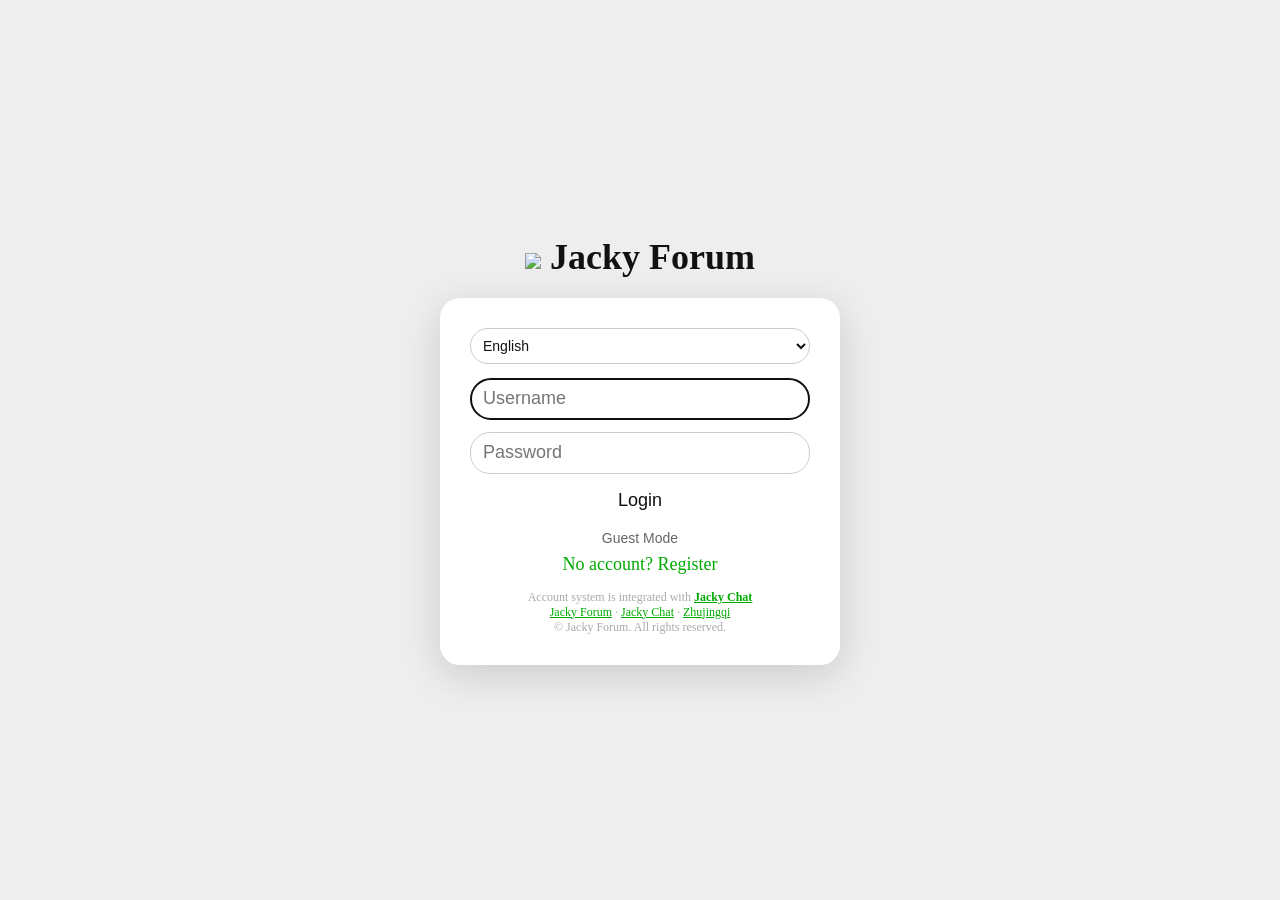
==== forum/index.html @ 42f2dc94 "Merge pull request #7 from LQH-2011/fix/forum-deeplink-rss-cron fix(forum): apply ?q= deeplink witho" ====
<!DOCTYPE html>
<html>
	<head>
		<meta charset="UTF-8">
		<meta name="viewport"
			content="width=device-width, initial-scale=1.0, maximum-scale=1.0, user-scalable=no, viewport-fit=cover">
		<title>Jacky 论坛 - Zhujingqi</title>
		<link rel="icon" type="image/png" href="icon.svg">
		<link rel="apple-touch-icon" sizes="180x180" href="icon.png">
		<link rel="apple-touch-icon" sizes="120x120" href="icon.png">
		<style>
			.langSelect {
				height: 36px;
				padding: 0 8px;
				border-radius: 999px;
				background: var(--card);
				color: var(--text);
				border: 1px solid var(--border);
				font-size: 14px;
				cursor: pointer;
				outline: none;
				transition: .2s;
			}

			.langSelect:hover {
				border-color: var(--green);
			}

			:root {
				--bg: #eee;
				--card: #fff;
				--text: #111;
				--sub: #666;
				--green: #0a0;
				--grad: #0a0;
				--active: #0a0;
				--border: #ccc;
				font-size: 18px;
			}

			body.dark {
				--bg: #111;
				--card: #222;
				--text: #eee;
				--sub: #aaa;
				--border: #3a3a3a;
				--lottery-bg: #3a3020;
				--lottery-btn-bg: #2a2518;
				--lottery-btn-text: #d4a017;
			}

			:root {
				--lottery-bg: linear-gradient(135deg, #ffd700, #ff8c00);
				--lottery-btn-bg: #fff;
				--lottery-btn-text: #ff8c00;
			}

			body {
				margin: 0;
				background: var(--bg);
				color: var(--text);
				overflow-x: hidden;
			}

			body::-webkit-scrollbar {
				width: 10px;
			}

			body::-webkit-scrollbar-thumb {
				background-color: #ccc;
				border-radius: 5px;
			}

			body.dark::-webkit-scrollbar-thumb {
				background-color: #333;
			}

			button {
				border: 0;
				padding: 0 12px;
				border-radius: 20px;
				cursor: pointer;
				background: var(--card);
				color: var(--text);
				transition: .2s;
				box-sizing: border-box;
				height: 42px;
				font-size: 18px;
				user-select: none;
			}

			button:hover {
				background: var(--grad);
				color: #fff;
			}

			input,
			textarea {
				width: 100%;
				padding: 12px;
				margin: 6px 0;
				border-radius: 20px;
				border: 1px solid var(--border);
				background: var(--card);
				color: var(--text);
				box-sizing: border-box;
				height: 42px;
				font-size: 18px;
				overflow: auto;
			}

			textarea {
				height: 120px;
				resize: none;
			}

			a {
				color: var(--green);
			}

			.center {
				display: flex;
				flex-direction: column;
				justify-content: center;
				align-items: center;
				height: 100vh;
			}

			.card {
				background: var(--card);
				padding: 30px;
				border-radius: 20px;
				box-shadow: 0 10px 40px rgba(0, 0, 0, .15);
				width: 340px;
				display: flex;
				flex-direction: column;
			}

			.big {
				font-size: 36px;
				font-weight: bold;
				margin-bottom: 20px;
				text-align: center;
			}

			.hidden {
				display: none !important;
			}

			#main,
			#profilePage,
			#userListPage {
				margin-top: 0px;
				padding-bottom: 0;
				display: flex;
				flex-direction: column;
				align-items: center;
				width: 100%;
				height: 100vh;
				height: 100dvh;
				overflow-x: hidden;
				overflow-y: hidden;
			}

			#profileCard {
				display: flex;
				gap: 24px;
				background: #e9e9e9;
				padding: 28px 32px;
				border-radius: 24px;
				box-shadow: 0 8px 30px rgba(0, 0, 0, .1);
				width: 80%;
				max-width: 700px;
				margin: 70px auto 16px auto;
				box-sizing: border-box;
				align-items: flex-start;
				position: relative;
			}

			.card-bg-edit-btn {
				position: absolute;
				bottom: 16px;
				right: 16px;
				padding: 6px 14px;
				border-radius: 999px;
				border: none;
				background: rgba(0, 0, 0, .55);
				color: #fff;
				font-size: 13px;
				cursor: pointer;
				opacity: 0;
				transition: opacity .25s;
				user-select: none;
				z-index: 3;
			}

			#profileCard:hover .card-bg-edit-btn {
				opacity: 1;
			}

			#profileLeft {
				position: relative;
			}

			#profileLeft .avatar-edit-overlay {
				position: absolute;
				inset: 0;
				border-radius: 50%;
				border: none;
				padding: 0;
				display: flex;
				align-items: center;
				justify-content: center;
				background: rgba(0, 0, 0, .5);
				color: #fff;
				font-size: 13px;
				cursor: pointer;
				opacity: 0;
				transition: opacity .25s;
				user-select: none;
				z-index: 2;
				pointer-events: none;
			}

			#profileLeft:hover .avatar-edit-overlay {
				opacity: 1;
				pointer-events: auto;
			}

			body.dark #profileCard {
				background: var(--card);
			}

			#profilePage #profileCard.has-card-bg {
				color: #fff;
				overflow: hidden;
				text-shadow: 0 1px 3px rgba(0, 0, 0, .7);
			}

			#profilePage #profileCard.has-card-bg::before {
				content: "";
				position: absolute;
				inset: 0;
				border-radius: 24px;
				background: linear-gradient(rgba(0, 0, 0, .45), rgba(0, 0, 0, .45)), var(--card-bg-img) center/cover no-repeat;
				filter: blur(4px);
				transform: scale(1.08);
				pointer-events: none;
				z-index: 0;
			}

			#profilePage #profileCard.has-card-bg > #profileLeft,
			#profilePage #profileCard.has-card-bg > #profileRight {
				position: relative;
				z-index: 1;
			}

			#profilePage #profileCard.has-card-bg #profileMeta {
				color: rgba(255, 255, 255, .92);
			}

			#profilePage #profileCard.has-card-bg #profileStats a {
				color: #fff;
			}

			#profilePage #profileCard.has-card-bg #profileStats a:hover {
				color: var(--green);
			}

			#profileLeft {
				flex-shrink: 0;
			}

			#profileLeft .avatar.big {
				width: 108px;
				height: 108px;
				border-width: 3px;
				cursor: zoom-in;
				display: block;
			}

			#profileRight {
				flex: 1;
				min-width: 0;
				display: flex;
				flex-direction: column;
				gap: 6px;
			}

			#profileNameRow {
				display: flex;
				align-items: center;
				gap: 12px;
				flex-wrap: wrap;
			}

			#profileNameRow #pname {
				font-size: 28px;
				font-weight: 700;
				display: inline-flex;
				align-items: center;
				gap: 6px;
				flex-wrap: wrap;
			}

			#profileNameRow #logoutBtn {
				margin-left: auto;
				height: 32px;
				padding: 0 14px;
				font-size: 13px;
				border-radius: 999px;
				background: var(--bg);
				color: var(--sub);
				border: none;
				cursor: pointer;
				transition: .2s;
			}

			#profileNameRow #logoutBtn:hover {
				background: #e74c3c;
				color: #fff;
			}

			#profileMeta {
				font-size: 14px;
				color: var(--sub);
				line-height: 1.6;
			}

			#profileMeta .metaRow {
				display: flex;
				align-items: center;
				gap: 6px;
			}

			#profileBio {
				width: 80%;
				max-width: 700px;
				background: var(--card);
				border-radius: 20px;
				padding: 18px 22px;
				margin: 0 auto 12px auto;
				box-sizing: border-box;
				font-size: 15px;
				color: var(--text);
				word-wrap: break-word;
				box-shadow: 0 4px 16px rgba(0, 0, 0, .06);
				line-height: 1.6;
			}

			#profileBio .bioEditBtn {
				display: block;
				margin-top: 10px;
				height: 32px;
				padding: 0 14px;
				border-radius: 999px;
				border: 1px solid var(--border);
				background: var(--card);
				color: var(--sub);
				cursor: pointer;
				font-size: 13px;
				transition: .2s;
			}

			#profileBio .bioEditBtn:hover {
				background: var(--green);
				color: #fff;
				border-color: var(--green);
			}

			#profileStats {
				display: flex;
				gap: 20px;
				margin-top: 8px;
				font-size: 14px;
			}

			#profileStats a {
				cursor: pointer;
				color: var(--text);
				text-decoration: none;
				transition: .2s;
			}

			#profileStats a:hover {
				color: var(--green);
			}

			#profileStats b {
				font-weight: 700;
			}

			#profileActions {
				display: flex;
				gap: 10px;
				justify-content: center;
				margin-bottom: 20px;
				width: 80%;
				max-width: 700px;
			}

			#profileActions .profileBtn {
				flex: 1;
				height: 42px;
				padding: 0 20px;
				border-radius: 999px;
				border: none;
				background: var(--card);
				color: var(--text);
				cursor: pointer;
				font-size: 15px;
				font-weight: 600;
				transition: .2s;
				box-shadow: 0 2px 8px rgba(0, 0, 0, .06);
				user-select: none;
			}

			#profileActions .profileBtn:hover {
				background: var(--green);
				color: #fff;
			}

			#profileActions .profileBtn.following {
				background: var(--green);
				color: #fff;
			}

			#profileActions .profileBtn.following:hover {
				background: #e74c3c;
			}

			#profilePage #levelProgress {
				width: 80%;
				max-width: 700px;
				background: var(--card);
				border-radius: 20px;
				padding: 18px 22px;
				margin: 0 auto 12px auto;
				box-sizing: border-box;
				box-shadow: 0 4px 16px rgba(0, 0, 0, .06);
			}

			@media (max-width: 600px) {
				.roleBadge {
					width: 12px;
					height: 12px;
					font-size: 8px;
					margin-left: 3px;
				}

				#profileCard {
					flex-direction: column;
					align-items: center;
					text-align: center;
					padding: 24px 20px;
					margin-top: 60px;
				}

				#profileNameRow {
					justify-content: center;
				}

				#profileNameRow #logoutBtn {
					margin-left: 0;
				}

				#profileActions {
					flex-direction: row;
					flex-wrap: wrap;
					width: 92%;
				}

				#profileActions .profileBtn {
					height: 48px;
					flex: 1 1 100%;
				}

				#profileActions .profileBtn.half {
					flex: 1 1 calc(50% - 5px);
				}

				#profileMeta {
					text-align: center;
				}

				#profileMeta .metaRow {
					justify-content: center;
				}

				#profileLeft .avatar.big {
					width: 88px;
					height: 88px;
				}

				#profileStats {
					justify-content: center;
				}

				.modalBox {
					padding: 20px;
				}
			}

			#userItems {
				width: 100%;
				max-width: 500px;
			}

			.rankToggleWrap {
				display: flex;
				gap: 6px;
				margin: 8px 0;
				width: 100%;
				max-width: 500px;
			}

			.rankToggleBtn {
				flex: 1;
				padding: 6px 12px;
				border-radius: 20px;
				border: 1px solid var(--bg);
				background: var(--card);
				color: var(--sub);
				cursor: pointer;
				font-size: 16px;
				text-align: center;
				transition: .2s;
			}

			.rankToggleBtn.active {
				background: var(--green);
				color: #fff;
				border-color: var(--green);
			}

			#posts,
			#userPosts {
				width: 100%;
				max-width: 800px;
				overflow-y: auto;
				overflow-x: hidden;
				flex: 1 1 0;
				min-height: 0;
				padding-bottom: 10px;
			}

			#pname {
				font-size: 40px;
			}

			.post {
				background: var(--card);
				margin: 14px auto;
				padding: 20px;
				border-radius: 20px;
				box-shadow: 0 8px 15px rgba(0, 0, 0, .1);
				width: 80%;
				max-width: 800px;
				word-wrap: break-word;
				font-size: 18px;
				white-space: pre-wrap;
				display: flex;
				flex-direction: column;
			}

			.postHeader {
				display: flex;
				justify-content: space-between;
				align-items: center;
				margin-bottom: 8px;
			}

			.time {
				font-size: 14px;
				color: var(--sub);
				margin-left: 6px;
			}

			.postActions {
				display: flex;
				align-items: center;
				justify-content: space-between;
				gap: 10px;
			}

			.voteGroup {
				display: flex;
				align-items: center;
				gap: 12px;
			}

			.like,
			.dislike {
				display: inline-flex;
				align-items: center;
				gap: 4px;
				cursor: pointer;
				user-select: none;
				color: #888;
				transition: .2s;
			}

			.voteIcon {
				width: 18px;
				height: 18px;
				fill: currentColor;
				flex: 0 0 auto;
			}

			.like.liked {
				color: #f66;
				font-weight: 700;
			}

			.dislike.disliked {
				color: #0055ff;
				font-weight: 700;
			}

			.like:hover,
			.dislike:hover {
				transform: translateY(-1px);
			}

			.commentRow {
				display: flex;
				margin-top: 5px;
			}

			.commentRow input {
				flex: 1;
				margin-right: 5px;
				height: 40px;
				margin: 0;
			}

			.commentRow button {
				margin-left: 5px;
				height: 40px;
			}

			.deleteBtn {
				margin-left: 15px;
			}

			.bottom {
				position: fixed;
				bottom: 0;
				left: 0;
				right: 0;
				display: flex;
				height: 40px;
				margin: 0;
				z-index: 2000;
			}

			.bottom button {
				flex: 1;
				text-align: center;
				padding: 0px;
				font-size: 18px;
				border-radius: 0;
				border-top: 3px solid transparent;
				display: inline-flex;
				align-items: center;
				justify-content: center;
				color: var(--sub);
			}

			.bottom button.active {
				background: var(--card);
				color: var(--green);
				border-top-color: transparent;
			}

			.bottom button:hover {
				background: var(--card);
				color: var(--green);
			}

			.navIcon {
				width: 22px;
				height: 22px;
				display: block;
				margin: 0 4px;
				background-color: currentColor;
				opacity: 0.7;
				-webkit-mask-repeat: no-repeat;
				mask-repeat: no-repeat;
				-webkit-mask-size: contain;
				mask-size: contain;
				-webkit-mask-position: center;
				mask-position: center;
			}

			.bottom button.active .navIcon {
				opacity: 1;
			}

			.navIcon[data-icon="home"] {
				-webkit-mask-image: url(icon/home.svg);
				mask-image: url(icon/home.svg);
			}

			.navIcon[data-icon="editor"] {
				-webkit-mask-image: url(icon/editor.svg);
				mask-image: url(icon/editor.svg);
			}

			.navIcon[data-icon="rank"] {
				-webkit-mask-image: url(icon/rank.svg);
				mask-image: url(icon/rank.svg);
			}

			.navIcon[data-icon="discover"] {
				-webkit-mask-image: url(icon/discover.svg);
				mask-image: url(icon/discover.svg);
			}

			.navIcon[data-icon="user"] {
				-webkit-mask-image: url(icon/user.svg);
				mask-image: url(icon/user.svg);
			}

			.modal {
				position: fixed;
				inset: 0;
				background: rgba(0, 0, 0, .4);
				backdrop-filter: blur(8px);
				-webkit-backdrop-filter: blur(8px);
				display: flex;
				justify-content: center;
				align-items: center;
				z-index: 99999;
				opacity: 1;
				transition: opacity .2s ease, visibility 0s;
			}

			.modal.hidden {
				display: flex !important;
				opacity: 0;
				visibility: hidden;
				pointer-events: none;
				transition: opacity .2s ease, visibility 0s .2s;
			}

			.modalBox {
				background: var(--card);
				padding: 30px;
				border-radius: 20px;
				width: 300px;
				max-width: calc(100vw - 40px);
				text-align: center;
				opacity: 1;
				transform: scale(1);
				transition: opacity .2s ease, transform .2s ease;
			}

			.modal.hidden .modalBox {
				opacity: 0;
				transform: scale(.94);
			}

			.userLink {
				cursor: pointer;
				color: var(--green);
			}

			.rankSearch {
				width: 90%;
				max-width: 500px;
				padding: 10px 14px;
				border-radius: 20px;
				border: 1px solid rgba(0, 0, 0, .15);
				font-size: 15px;
				box-sizing: border-box;
				background: var(--card);
				color: var(--text);
				outline: none;
				margin: 8px 0;
			}

			.rankSearch:focus {
				border-color: var(--green);
			}

			.userItem.highlight {
				background: rgba(0, 170, 0, .12);
				outline: 2px solid var(--green);
				border-radius: 12px;
			}

			.userItem {
				width: 90%;
				max-width: 800px;
				padding: 20px;
				border-bottom: 1px solid #aaa;
				font-size: 20px;
				cursor: pointer;
				display: flex;
				justify-content: space-between;
				align-items: center;
				box-sizing: border-box;
			}

			.userItem:last-child {
				border-bottom: none;
			}

			.tagBar {
				display: flex;
				flex-wrap: wrap;
				gap: 8px;
				margin-bottom: 10px;
			}

			.tag {
				padding: 4px 12px;
				border-radius: 20px;
				background: var(--bg);
				cursor: pointer;
				font-size: 14px;
				border: 1px solid var(--border);
				transition: .2s;
			}

			.tag:hover {
				background: var(--green);
				color: #fff;
			}

			.tag.active {
				background: var(--green);
				color: #fff;
				border-color: var(--green);
			}

			.postBgRow {
				margin-top: 10px;
				margin-bottom: 10px;
			}

			.postBgRow button {
				width: 100%;
			}

			.post.custom-bg {
				position: relative;
				overflow: hidden;
				background: none !important;
				z-index: 0;
			}

			.post.custom-bg::before {
				content: "";
				position: absolute;
				top: 0;
				left: 0;
				right: 0;
				bottom: 0;
				background: var(--custom-bg);
				background-size: cover;
				background-position: center;
				z-index: -1;
				transition: filter 0.3s ease;
			}

			body.dark .post.custom-bg {}

			body.dark .post.custom-bg::before {
				filter: brightness(0.3) saturate(2);
			}

			.bgPickerGrid {
				display: grid;
				grid-template-columns: repeat(3, 1fr);
				gap: 8px;
				margin-top: 12px;
			}

			.bgOption {
				border-radius: 12px;
				height: 50px;
				border: 2px solid transparent;
				cursor: pointer;
			}

			.bgOption.active {
				border-color: var(--green);
				transform: scale(1.05);
			}

			.postTag {
				padding: 4px 12px;
				border-radius: 20px;
				background: var(--green);
				color: #eee;
				cursor: pointer;
				font-size: 14px;
				border: none;
			}

			.postHeaderTop {
				display: flex;
				justify-content: space-between;
				align-items: center;
				margin: 0;
				padding: 0;
			}

			.postHeaderTop .userInfo {
				display: flex;
				align-items: center;
				gap: 6px;
				margin: 0;
			}

			.postHeaderTop .userLink {
				font-weight: bold;
				color: var(--green);
				cursor: pointer;
				margin-bottom: 5px;
			}

			.postHeaderTop .time {
				font-size: 14px;
				color: var(--sub);
			}

			.shareBtnWrapper {
				position: relative;
				flex-shrink: 0;
			}

			.shareBtn {
				width: 26px;
				height: 26px;
				border-radius: 50%;
				border: none;
				background: var(--bg2);
				color: var(--text);
				cursor: pointer;
				font-size: 16px;
				line-height: 1;
				display: flex;
				align-items: center;
				justify-content: center;
				opacity: .45;
				transition: opacity .15s;
			}

			.shareBtn:hover {
				opacity: 1;
			}

			.sharePopover {
				position: absolute;
				top: calc(100% + 4px);
				right: 0;
				background: var(--card);
				border: 1px solid var(--border);
				border-radius: 20px;
				padding: 4px 0;
				z-index: 200;
				min-width: 70px;
				box-shadow: 0 2px 10px rgba(0, 0, 0, .15);
				display: none;
				overflow: hidden;
			}

			.sharePopover.show {
				display: block;
			}

			.sharePopover button {
				display: block;
				width: 100%;
				padding: 6px 16px;
				border: none;
				background: transparent;
				color: var(--text);
				font-size: 14px;
				cursor: pointer;
				text-align: center;
				white-space: nowrap;
			}

			.sharePopover button:hover {
				background: var(--bg2);
			}

			.postContent {
				margin: 4px 0 8px 0;
			}

			.comment {
				font-size: 16px;
				display: flex;
				flex-wrap: wrap;
				justify-content: flex-start;
				align-items: flex-start;
				column-gap: 6px;
			}

			.comment+.comment {
				margin-top: 3px;
			}

			.comment b {
				color: var(--green);
			}

			.comment>button {
				flex-shrink: 0;
			}

			.commentActions {
				margin-left: auto;
				flex-shrink: 0;
				white-space: nowrap;
				display: inline-flex;
				align-items: center;
				gap: 6px;
			}

			.commentDel {
				font-size: 16px;
				height: auto;
			}

			::-webkit-scrollbar {
				width: 10px;
				background: transparent;
				border-radius: 10px;
			}

			::-webkit-scrollbar-thumb {
				background-color: #aaa;
				border-radius: 10px;
				border: 2px solid transparent;
				background-clip: content-box;
			}

			::-webkit-scrollbar-thumb:hover {
				background-color: #888;
			}

			#backBtn,
			#postBackBtn {
				position: absolute;
				left: 20px;
				top: 20px;
				background: var(--card);
				color: var(--text);
				border: none;
				padding: 10px 20px;
				border-radius: 20px;
				cursor: pointer;
				transition: 0.2s;
				z-index: 100;
			}

			#backBtn:hover,
			#postBackBtn:hover {
				background: var(--green);
				color: #fff;
			}

			#newUsers {
				position: absolute;
				right: 40px;
				top: 40px;
				width: 150px;
				background: var(--card);
				padding: 20px;
				border-radius: 20px;
				margin: 0 auto 20px auto;
				box-shadow: 0 8px 15px rgba(0, 0, 0, 0.1);
			}

			.newUserItem {
				display: flex;
				justify-content: space-between;
				padding: 8px 0;
				border-bottom: 1px solid var(--border);
				cursor: pointer;
			}

			.newUserItem:last-child {
				border-bottom: none;
			}

			.newUserItem:hover {
				color: var(--green);
			}

			#sidePanels {
				display: contents;
			}

			#sideBackdrop {
				display: none;
			}

			#notice {
				position: absolute;
				left: 20px;
				top: 20%;
				width: 150px;
				background: var(--card);
				padding: 20px;
				border-radius: 20px;
				box-shadow: 0 8px 15px rgba(0, 0, 0, 0.1);
				transition: all 0.4s ease;
				z-index: 100;
			}

			#notice.collapsed {
				left: -150px;
				padding: 20px 10px 20px 40px;
			}

			.helpBtn {
				width: 20px;
				height: 20px;
				border-radius: 50%;
				border: none;
				font-size: 14px;
				cursor: pointer;
			}

			.helpBtn:hover {
				background: #f0f0f0;
			}

			#coinMsg {
				position: fixed;
				top: 20px;
				left: 50%;
				transform: translateX(-50%);
				background: #0a0;
				color: #fff;
				padding: 10px 20px;
				border-radius: 20px;
				font-weight: bold;
				opacity: 0;
				pointer-events: none;
				transition: opacity 0.5s;
				z-index: 9999;
			}

			.userLevel {
				font-size: 11px;
				color: #888;
				margin-left: 1px;
			}

			body.dark .userLevel {
				color: #aaa;
			}

			.userLevel.lv10 {
				background: linear-gradient(90deg, #e08720, #f5b342, #e08720);
				background-size: 200% 100%;
				-webkit-background-clip: text;
				-webkit-text-fill-color: transparent;
				background-clip: text;
				animation: lvShimmer 4s ease-in-out infinite;
			}

			.userLevel.lv11 {
				background: linear-gradient(90deg, #4a30a0, #b088ff, #4a30a0);
				background-size: 200% 100%;
				-webkit-background-clip: text;
				-webkit-text-fill-color: transparent;
				background-clip: text;
				animation: lvShimmer 4s ease-in-out infinite;
			}

			.userLevel.lv12 {
				background: linear-gradient(90deg, #5a0000, #b03a2e, #d4a017, #b03a2e, #5a0000);
				background-size: 200% 100%;
				-webkit-background-clip: text;
				-webkit-text-fill-color: transparent;
				background-clip: text;
				animation: lvShimmer 4s ease-in-out infinite;
			}

			@keyframes lvShimmer {
				0% {
					background-position: 0% 50%;
				}

				50% {
					background-position: 100% 50%;
				}

				100% {
					background-position: 0% 50%;
				}
			}

			.roleBadge {
				display: inline-flex;
				align-items: center;
				justify-content: center;
				width: 15px;
				height: 15px;
				padding: 0;
				margin-left: 4px;
				border-radius: 50%;
				font-size: 9px;
				font-weight: 700;
				border: none;
				vertical-align: middle;
				user-select: none;
			}

			.roleBadge.owner {
				background-color: #d4a017;
				color: #fff;
			}

			.roleBadge.owner::before {
				content: "V";
				line-height: 1;
			}

			.roleBadge.admin {
				background-color: #ff8a80;
				color: #fff;
			}

			.roleBadge.admin::before {
				content: "A";
				line-height: 1;
			}

			.roleBadge.official {
				background-color: #00aaff;
				color: #fff;
			}

			.roleBadge.official::before {
				content: "V";
				line-height: 1;
			}

			.roleBadge.green_v {
				background-color: #4caf50;
				color: #fff;
			}

			.roleBadge.green_v::before {
				content: "V";
				line-height: 1;
			}

			.roleBadge.purple_star {
				background-color: #9c27b0;
				color: #fff;
			}

			.roleBadge.purple_star::before {
				content: "★";
				line-height: 1;
			}

			.roleBadge.blue_diamond {
				background-color: #2196f3;
				color: #fff;
			}

			.roleBadge.blue_diamond::before {
				content: "◆";
				line-height: 1;
			}

			body.dark .roleBadge.owner {
				background-color: #b8941a;
			}

			body.dark .roleBadge.admin {
				background-color: #d96a60;
			}

			body.dark .roleBadge.official {
				background-color: #0088cc;
			}

			body.dark .roleBadge.green_v {
				background-color: #3d8c40;
			}

			body.dark .roleBadge.purple_star {
				background-color: #7b1fa2;
			}

			body.dark .roleBadge.blue_diamond {
				background-color: #1976d2;
			}

			#shopModal {
				position: fixed;
				inset: 0;
				background: rgba(0, 0, 0, .5);
				display: flex;
				justify-content: center;
				align-items: center;
				z-index: 99999;
			}

			#shopModal .shopBox {
				background: var(--card);
				border-radius: 24px;
				width: min(600px, 94vw);
				max-height: 86vh;
				overflow-y: auto;
				padding: 30px;
				box-sizing: border-box;
				box-shadow: 0 16px 60px rgba(0, 0, 0, .25);
			}

			#shopModal h2 {
				margin: 0 0 20px 0;
				font-size: 26px;
			}

			.shopSection {
				margin-bottom: 24px;
			}

			.shopSection h3 {
				margin: 0 0 10px 0;
				font-size: 18px;
				color: var(--sub);
			}

			.shopItem {
				display: flex;
				align-items: center;
				gap: 12px;
				padding: 14px;
				border-radius: 16px;
				background: var(--bg);
				margin-bottom: 8px;
			}

			.shopItem .preview {
				flex-shrink: 0;
			}

			.shopItem .info {
				flex: 1;
				min-width: 0;
			}

			.shopItem .info .name {
				font-weight: 700;
				font-size: 16px;
			}

			.shopItem .info .desc {
				font-size: 13px;
				color: var(--sub);
			}

			.shopItem .buyBtn {
				flex-shrink: 0;
				height: 36px;
				padding: 0 16px;
				border-radius: 18px;
				border: none;
				font-size: 14px;
				cursor: pointer;
				transition: .2s;
			}

			.shopItem .buyBtn.owned {
				background: var(--sub);
				color: #fff;
				cursor: default;
			}

			.shopItem .buyBtn.equipped {
				background: var(--green);
				color: #fff;
			}

			.shopItem .buyBtn.buy {
				background: var(--green);
				color: #fff;
			}

			.shopItem .buyBtn.buy:hover {
				opacity: .8;
			}

			#shopModal .closeRow {
				text-align: right;
				margin-bottom: 6px;
			}

			#shopModal .closeRow button {
				height: 36px;
				padding: 0 16px;
				border-radius: 18px;
				font-size: 14px;
			}

			.shopPreviewBadge {
				display: inline-flex;
				align-items: center;
				justify-content: center;
				height: 22px;
				min-width: 22px;
				padding: 0 6px;
				border-radius: 6px;
				font-size: 13px;
				font-weight: 700;
				color: #fff;
				user-select: none;
			}

			.lotteryEntry {
				display: flex;
				align-items: center;
				gap: 12px;
				padding: 14px;
				border-radius: 16px;
				background: var(--lottery-bg);
				cursor: pointer;
				transition: .2s;
			}

			.lotteryEntry:hover {
				opacity: .85;
			}

			.lotteryEntryIcon {
				width: 42px;
				height: 42px;
				border-radius: 50%;
				background: rgba(255, 255, 255, .3);
				display: flex;
				align-items: center;
				justify-content: center;
				color: #fff;
				flex-shrink: 0;
			}

			.lotteryEntryInfo {
				flex: 1;
			}

			.lotteryEntryTitle {
				font-weight: 700;
				font-size: 16px;
				color: #fff;
			}

			.lotteryEntryDesc {
				font-size: 13px;
				color: rgba(255, 255, 255, .8);
			}

			.lotteryEntryBtn {
				flex-shrink: 0;
				height: 36px;
				padding: 0 20px;
				border-radius: 18px;
				border: none;
				background: var(--lottery-btn-bg);
				color: var(--lottery-btn-text);
				font-weight: 700;
				font-size: 14px;
				cursor: pointer;
			}

			#giftPicker {
				position: fixed;
				inset: 0;
				z-index: 99999;
				display: flex;
				align-items: center;
				justify-content: center;
				background: rgba(0, 0, 0, .45);
			}

			#giftPicker .giftBox {
				background: var(--card);
				border-radius: 24px;
				width: min(400px, 94vw);
				padding: 24px;
				box-sizing: border-box;
				box-shadow: 0 16px 60px rgba(0, 0, 0, .25);
			}

			#giftPicker h3 {
				margin: 0 0 12px 0;
				font-size: 20px;
			}

			#giftPicker .giftSearch {
				width: 100%;
				padding: 10px 14px;
				border-radius: 12px;
				border: 1px solid rgba(0, 0, 0, .15);
				font-size: 15px;
				box-sizing: border-box;
				background: var(--card);
				color: var(--text);
				outline: none;
			}

			#giftPicker .giftSearch:focus {
				border-color: var(--green);
			}

			#giftPicker .giftUserList {
				max-height: 280px;
				overflow-y: auto;
				margin: 12px 0;
			}

			#giftPicker .giftUserItem {
				display: flex;
				align-items: center;
				gap: 10px;
				padding: 10px 12px;
				border-radius: 14px;
				cursor: pointer;
				transition: .15s;
			}

			#giftPicker .giftUserItem:hover,
			#giftPicker .giftUserItem.selected {
				background: var(--bg);
			}

			#giftPicker .giftUserItem .avatar {
				width: 32px;
				height: 32px;
				border-radius: 50%;
			}

			#giftPicker .giftUserItem .name {
				font-weight: 600;
				font-size: 15px;
			}

			#giftPicker .giftActions {
				display: flex;
				gap: 10px;
				justify-content: flex-end;
			}

			#giftPicker .giftActions button {
				height: 38px;
				padding: 0 20px;
				border-radius: 19px;
				border: none;
				font-size: 14px;
				font-weight: 700;
				cursor: pointer;
			}

			#giftPicker .giftActions .giftCancel {
				background: var(--sub);
				color: #fff;
			}

			#giftPicker .giftActions .giftConfirm {
				background: var(--green);
				color: #fff;
			}

			#giftPicker .giftActions .giftConfirm:disabled {
				opacity: .4;
				cursor: default;
			}

			#lotteryModal {
				position: fixed;
				inset: 0;
				z-index: 99999;
				display: flex;
				align-items: center;
				justify-content: center;
				background: rgba(0, 0, 0, .45);
			}

			#lotteryModal .lotteryBox {
				background: var(--card);
				border-radius: 24px;
				width: min(420px, 94vw);
				padding: 30px;
				box-sizing: border-box;
				box-shadow: 0 16px 60px rgba(0, 0, 0, .25);
				text-align: center;
				max-height: 90vh;
				overflow-y: auto;
			}

			@keyframes captchaPulse {

				0%,
				100% {
					opacity: 1;
				}

				50% {
					opacity: .4;
				}
			}

			#captchaTarget {
				animation: captchaPulse 1.2s ease-in-out infinite;
			}

			@media (max-width:480px) {
				.rankToggleBtn {
					padding: 4px 8px;
					font-size: 14px;
				}

				#lotteryModal .lotteryBox {
					padding: 16px;
				}
			}

			#lotteryModal h2 {
				margin: 0 0 6px 0;
				font-size: 24px;
			}

			.lotteryCloseRow {
				text-align: right;
				margin-bottom: 6px;
			}

			.lotteryCloseRow button {
				height: 36px;
				padding: 0 16px;
				border-radius: 18px;
				font-size: 14px;
			}

			.wheelArea {
				position: relative;
				width: 100%;
				max-width: 280px;
				aspect-ratio: 1;
				margin: 10px auto 16px;
			}

			.wheelWrapper {
				position: relative;
				width: 100%;
				height: 100%;
			}

			.wheelWrapper .pointer {
				position: absolute;
				top: -6px;
				left: 50%;
				transform: translateX(-50%);
				width: 0;
				height: 0;
				border-left: 10px solid transparent;
				border-right: 10px solid transparent;
				border-top: 16px solid #e74c3c;
				z-index: 10;
				filter: drop-shadow(0 2px 3px rgba(0, 0, 0, .3));
			}

			#wheelCanvas {
				width: 100%;
				height: 100%;
				display: block;
			}

			.lotteryCoins {
				font-size: 15px;
				color: var(--sub);
				margin-bottom: 14px;
			}

			.lotteryCoins b {
				color: var(--green);
			}

			.lotteryBtns {
				display: flex;
				gap: 10px;
				justify-content: center;
				margin-bottom: 14px;
			}

			.lotteryBtn {
				flex: 1;
				height: 42px;
				border-radius: 21px;
				border: none;
				font-size: 15px;
				font-weight: 700;
				cursor: pointer;
				transition: .2s;
			}

			.lotteryBtn:active {
				transform: scale(.96);
			}

			#spinOnce {
				background: var(--green);
				color: #fff;
			}

			#spinOnce:disabled {
				opacity: .4;
				cursor: default;
			}

			#spinTen {
				background: #ff8c00;
				color: #fff;
			}

			#spinTen:disabled {
				opacity: .4;
				cursor: default;
			}

			.lotteryResult {
				min-height: 30px;
			}

			.singleResult {
				font-size: 18px;
				font-weight: 700;
				color: var(--green);
				padding: 8px;
			}

			.tenResult {
				text-align: left;
			}

			.tenTitle {
				font-weight: 700;
				font-size: 16px;
				margin-bottom: 8px;
				color: var(--text);
			}

			.tenGrid {
				display: grid;
				grid-template-columns: repeat(5, 1fr);
				gap: 6px;
			}

			.tenItem {
				padding: 8px 4px;
				border-radius: 10px;
				text-align: center;
				font-size: 13px;
				font-weight: 700;
				color: #fff;
			}

			.tenTotal {
				margin-top: 8px;
				font-weight: 700;
				font-size: 16px;
				text-align: center;
				color: var(--green);
			}

			#announceBar {
				position: absolute;
				right: 2%;
				top: 42%;
				width: 10%;
				background: var(--card);
				padding: 20px;
				border-radius: 20px;
				box-shadow: 0 8px 15px rgba(0, 0, 0, 0.1);
				text-align: left;
				font-size: 14px;
				max-height: 320px;
				overflow-y: auto;
			}

			#announceBar .annTitle {
				font-weight: 700;
				font-size: 15px;
				margin-bottom: 10px;
				color: var(--green);
			}

			.annItem {
				padding: 8px 0;
				font-size: 14px;
				cursor: pointer;
				border-bottom: 1px solid rgba(0, 0, 0, .06);
				overflow: hidden;
				text-overflow: ellipsis;
				white-space: nowrap;
				transition: .15s;
			}

			.annItem:last-child {
				border-bottom: none;
			}

			.annItem:hover {
				color: var(--green);
			}

			#fortuneBox {
				text-align: center;
				position: absolute;
				right: 2%;
				bottom: 40px;
				width: 10%;
				background: var(--card);
				padding: 20px;
				border-radius: 20px;
				margin: 0 auto 20px auto;
				box-shadow: 0 8px 15px rgba(0, 0, 0, 0.1);
			}

			#fortuneBtn {
				font-size: 14px;
			}

			#fortuneLevel {
				font-size: 25px;
				font-weight: bold;
			}

			.fortuneList {
				margin: 6px 0;
				font-size: 15px;
			}

			.pager {
				width: 100%;
				max-width: 800px;
				margin: 6px auto 14px auto;
				display: flex;
				justify-content: center;
				align-items: center;
				gap: 6px;
				flex-wrap: wrap;
				padding-bottom: 25px;
				overflow-x: auto;
				scrollbar-width: none;
				-ms-overflow-style: none;
			}

			.pager::-webkit-scrollbar {
				display: none;
			}

			.pager .jumpInput,
			.pager .jumpGo {
				flex-shrink: 0;
			}

			.pager .pageBtn,
			.pager .navBtn {
				min-width: 40px;
				height: 40px;
				padding: 0 12px;
				border-radius: 12px;
				border: 1px solid transparent;
				background: var(--card);
				color: var(--text);
				font-size: 16px;
				cursor: pointer;
				transition: .2s;
			}

			.pager .pageBtn:hover,
			.pager .navBtn:hover {
				border-color: var(--green);
				color: var(--green);
			}

			.pager .pageBtn.active {
				background: var(--green);
				color: #fff;
				border-color: var(--green);
				font-weight: bold;
			}

			.pager .pageBtn:disabled,
			.pager .navBtn:disabled {
				opacity: .4;
				cursor: not-allowed;
			}

			.pager .ellipsis {
				padding: 0 4px;
				color: var(--sub);
				user-select: none;
			}

			.pager .jumpInput {
				width: 56px;
				height: 40px;
				padding: 0 8px;
				border-radius: 12px;
				border: 1px solid transparent;
				background: var(--card);
				color: var(--text);
				font-size: 16px;
				text-align: center;
				outline: none;
				box-sizing: border-box;
			}

			.pager .jumpInput:focus {
				border-color: var(--green);
			}

			.pager .jumpGo {
				min-width: 40px;
				height: 40px;
				padding: 0 12px;
				border-radius: 12px;
				border: 1px solid transparent;
				background: var(--card);
				color: var(--text);
				font-size: 16px;
				cursor: pointer;
				transition: .2s;
			}

			.pager .jumpGo:hover {
				background: var(--green);
				color: #fff;
				border-color: var(--green);
			}

			.zoomable {
				width: 100%;
				border-radius: 10px;
				cursor: zoom-in;
			}

			#viewer {
				display: none;
				position: fixed;
				top: 0;
				left: 0;
				width: 100%;
				height: 100%;
				background: rgba(0, 0, 0, .9);
				justify-content: center;
				align-items: center;
				z-index: 99999;
				cursor: zoom-out;
			}

			#viewer img {
				max-width: 90%;
				max-height: 90%;
			}

			.loadingMask {
				position: fixed;
				inset: 0;
				background: var(--bg);
				display: flex;
				align-items: center;
				justify-content: center;
				z-index: 99999;
				transition: opacity .35s ease;
			}

			.loadingMask.fadeOut {
				opacity: 0;
				pointer-events: none;
			}

			.loadingBox {
				display: flex;
				flex-direction: column;
				align-items: center;
				gap: 14px;
			}

			.loadingLogo {
				display: flex;
				align-items: center;
				gap: 12px;
				font-size: 28px;
				font-weight: bold;
				color: var(--green);
			}

			.loadingLogo img {
				width: 56px;
				height: 56px;
			}

			.loadingText {
				font-size: 16px;
				color: var(--sub);
				letter-spacing: 1px;
			}

			.dot {
				display: inline-block;
				animation: loadingDot 1.2s infinite;
			}

			.dot1 {
				animation-delay: 0s;
			}

			.dot2 {
				animation-delay: .2s;
			}

			.dot3 {
				animation-delay: .4s;
			}

			.postFilterBar {
				width: 100%;
				max-width: 800px;
				padding: 0 20px 4px 20px;
				box-sizing: border-box;
				margin: 0 auto 2px auto;
			}

			.postSearch {
				width: 100%;
				margin: 0 0 10px 0;
				height: 42px;
				border-radius: 20px;
				border: 1px solid var(--border);
				padding: 0 14px;
				background: var(--card);
				color: var(--text);
				box-sizing: border-box;
				transition: 0.2s;
			}

			.postTagBar {
				display: flex;
				flex-wrap: nowrap;
				gap: 8px;
				overflow-x: auto;
				padding-bottom: 4px;
				scrollbar-width: none;
				-ms-overflow-style: none;
			}

			.postTagBar::-webkit-scrollbar {
				display: none;
			}

			.postTagChip {
				padding: 6px 14px;
				border-radius: 999px;
				background: var(--card);
				border: 1px solid var(--border);
				cursor: pointer;
				user-select: none;
				white-space: nowrap;
				font-size: 14px;
				transition: .2s;
			}

			.postTagChip:hover {
				background: var(--green);
				color: #fff;
				border-color: var(--green);
			}

			.postTagChip.active {
				background: var(--green);
				color: #fff;
				border-color: var(--green);
			}

			#postTimeline {
				display: none;
				align-items: center;
				gap: 12px;
				margin: 10px auto 2px auto;
				width: 100%;
				max-width: 700px;
				box-sizing: border-box;
				padding: 2px 4px;
				overflow-x: auto;
				scrollbar-width: none;
				-ms-overflow-style: none;
				scroll-snap-type: x proximity;
			}

			#postTimeline::-webkit-scrollbar {
				display: none;
			}

			#postTimeline.show {
				display: flex;
			}

			.timelineAll {
				flex-shrink: 0;
				height: 30px;
				padding: 0 16px;
				border-radius: 999px;
				border: 1px solid var(--border);
				background: var(--card);
				color: var(--sub);
				font-size: 13px;
				cursor: pointer;
				transition: .2s;
				scroll-snap-align: start;
			}

			.timelineAll:hover {
				background: var(--green);
				color: #fff;
				border-color: var(--green);
			}

			.timelineAll.active {
				background: var(--green);
				color: #fff;
				border-color: var(--green);
			}

			.timelineLine {
				position: relative;
				flex: 1;
				min-width: 430px;
				display: flex;
				justify-content: space-between;
				align-items: center;
				padding: 6px 6px 2px 6px;
			}

			.timelineLine::before {
				content: "";
				position: absolute;
				left: 6px;
				right: 6px;
				top: 15px;
				height: 2px;
				border-radius: 2px;
				background: linear-gradient(90deg, var(--green), rgba(0, 0, 0, .1));
			}

			body.dark .timelineLine::before {
				background: linear-gradient(90deg, var(--green), rgba(255, 255, 255, .15));
			}

			.timelineNode {
				position: relative;
				z-index: 1;
				display: flex;
				flex-direction: column;
				align-items: center;
				gap: 4px;
				cursor: pointer;
				background: none;
				border: none;
				padding: 0;
				transition: transform .2s;
				scroll-snap-align: center;
			}

			.timelineNode:hover {
				transform: translateY(-2px);
			}

			.timelineNode .tl-dot {
				width: 12px;
				height: 12px;
				border-radius: 50%;
				background: var(--card);
				border: 2px solid var(--green);
				box-shadow: 0 0 0 3px var(--bg);
				transition: .2s;
			}

			.timelineNode:hover .tl-dot {
				transform: scale(1.3);
			}

			.timelineNode.empty .tl-dot {
				border-color: rgba(0, 0, 0, .15);
				background: rgba(0, 0, 0, .06);
			}

			body.dark .timelineNode.empty .tl-dot {
				border-color: rgba(255, 255, 255, .2);
				background: rgba(255, 255, 255, .08);
			}

			.timelineNode.active .tl-dot {
				background: var(--green);
				border-color: var(--green);
				box-shadow: 0 0 0 3px var(--bg), 0 0 0 6px rgba(0, 170, 0, .25);
			}

			.timelineNode .tl-label {
				font-size: 10px;
				color: var(--sub);
				white-space: nowrap;
				line-height: 1;
			}

			.timelineNode.active .tl-label {
				color: var(--green);
				font-weight: 700;
			}

			.timelineNode.empty .tl-label {
				color: rgba(0, 0, 0, .25);
			}

			body.dark .timelineNode.empty .tl-label {
				color: rgba(255, 255, 255, .25);
			}

			#searchBall {
				width: 36px;
				height: 36px;
				border-radius: 50%;
				padding: 0;
				display: inline-flex;
				align-items: center;
				justify-content: center;
				background: var(--card);
				border: 1px solid var(--border);
				cursor: pointer;
				flex-shrink: 0;
				transition: .2s;
			}

			#searchBall img {
				width: 18px;
				height: 18px;
			}

			#searchBall:hover {
				background: var(--green);
				border-color: var(--green);
			}

			#searchBall:hover img {
				filter: brightness(0) invert(1);
			}

			body.dark #searchBall img {
				filter: brightness(0) invert(1);
			}

			#layoutBtn {
				height: 36px;
				padding: 0 14px;
				border-radius: 999px;
				background: var(--card);
				color: var(--text);
				border: 1px solid var(--border);
				font-size: 14px;
				white-space: nowrap;
				flex-shrink: 0;
			}

			#layoutBtn:hover {
				background: var(--green);
				color: #fff;
				border-color: var(--green);
			}

			#searchOverlay {
				position: fixed;
				inset: 0;
				background: rgba(0, 0, 0, .55);
				backdrop-filter: blur(12px);
				-webkit-backdrop-filter: blur(12px);
				display: flex;
				justify-content: center;
				align-items: flex-start;
				z-index: 99999;
				cursor: pointer;
				opacity: 1;
				transition: opacity .2s ease, visibility 0s;
			}

			#searchOverlay.hidden {
				display: flex !important;
				opacity: 0;
				visibility: hidden;
				pointer-events: none;
				transition: opacity .2s ease, visibility 0s .2s;
			}

			#searchOverlay:not(.hidden) {
				animation: searchFadeIn .25s ease;
			}

			#searchOverlay:not(.hidden) #searchSheet {
				animation: islandDrop .38s cubic-bezier(.32, .72, .34, 1);
			}

			@keyframes searchFadeIn {
				from {
					opacity: 0;
				}
				to {
					opacity: 1;
				}
			}

			@keyframes islandDrop {
				from {
					opacity: 0;
					transform: translateY(-28px) scale(.92);
				}
				to {
					opacity: 1;
					transform: none;
				}
			}

			#searchSheet {
				width: min(720px, 94vw);
				margin-top: 12px;
				min-height: 38vh;
				background: var(--card);
				border: 1px solid rgba(255, 255, 255, .12);
				border-radius: 36px;
				padding: 28px 22px;
				box-sizing: border-box;
				display: flex;
				flex-direction: column;
				align-items: stretch;
				justify-content: center;
				gap: 16px;
				box-shadow: 0 24px 70px rgba(0, 0, 0, .45);
				cursor: default;
			}

			#searchSheet #postTimeline {
				width: 100%;
				max-width: none;
				margin: 0;
				padding: 2px 0;
				align-self: center;
			}

			#searchSheet #randomPostBtn {
				margin-top: 2px;
				background: var(--bg);
				color: var(--text);
				border: 1px solid var(--border);
				border-radius: 999px;
				height: 38px;
			}

			#searchSheet #randomPostBtn:hover {
				background: var(--green);
				color: #fff;
				border-color: var(--green);
			}

			.searchRowInner {
				display: flex;
				gap: 10px;
				align-items: center;
				width: 100%;
			}

			.searchRowInner .postSearch {
				flex: 1;
				margin: 0;
				height: 44px;
				border-radius: 999px;
				font-size: 15px;
				background: var(--bg);
			}

			.searchRowInner #searchBtn {
				width: 44px;
				height: 44px;
				border-radius: 50%;
				padding: 0;
				display: inline-flex;
				align-items: center;
				justify-content: center;
				flex-shrink: 0;
			}

			.searchRowInner #searchBtn img {
				width: 20px;
				height: 20px;
				filter: brightness(0) invert(1);
			}

			.toggleLongPost.inline {
				margin-left: 8px;
				padding: 2px 8px;
				font-size: 14px;
				height: 24px;
				line-height: 20px;
				border-radius: 999px;
				vertical-align: middle;
				float: right;
			}

			.postContent {
				line-height: 1.7;
				word-break: break-word;
			}

			.longPostText {
				display: inline;
			}

			.postWarnGate {
				padding: 10px 12px;
				border-radius: 12px;
				background: rgba(255, 85, 0, 0.1);
				border: 1px solid var(--bg);
				line-height: 1.3;
			}

			.postWarnGate button {
				width: 100%;
				margin-top: 10px;
			}

			#logoRow {
				width: 100%;
				max-width: 800px;
				padding: 20px 20px 8px 20px;
				box-sizing: border-box;
				display: flex;
				align-items: center;
				justify-content: space-between;
				gap: 10px;
				flex-wrap: nowrap;
			}

			#logo {
				font-size: 40px;
				font-weight: bold;
				color: var(--green);
				display: flex;
				align-items: center;
				gap: 10px;
				padding: 0;
				text-align: left;
			}

			#logo img {
				width: 80px;
				height: 80px;
			}

			#onlineMini {
				height: 36px;
				padding: 0 14px;
				border-radius: 999px;
				background: var(--card);
				color: var(--text);
				border: 1px solid var(--border);
				font-size: 14px;
				white-space: nowrap;
			}

			#onlineMini:hover {
				background: var(--green);
				color: #fff;
			}

			.onlineUser {
				padding: 8px 10px;
				border-radius: 10px;
				cursor: pointer;
				margin-bottom: 4px;
				transition: .15s;
			}

			.onlineUser:hover {
				background: var(--bg);
			}

			.onlineAvatar {
				width: 22px;
				height: 22px;
				border-radius: 50%;
				object-fit: cover;
				flex-shrink: 0;
			}

			.sensitiveWrap {
				margin-top: 8px;
				display: flex;
				flex-direction: column;
				gap: 8px;
			}

			.sensitiveRow {
				display: flex;
				align-items: center;
				gap: 8px;
				flex-wrap: wrap;
			}

			.warnText {
				width: 100%;
				height: 36px;
				font-size: 14px;
				margin: 0;
				display: none;
			}

			.warnText.show {
				display: block;
			}

			.voteWhoRow {
				display: flex;
				gap: 10px;
				margin-top: 6px;
				font-size: 12px;
				color: var(--sub);
				flex-wrap: wrap;
			}

			.voteWhoLink {
				cursor: pointer;
				user-select: none;
			}

			.voteWhoLink:hover {
				color: var(--green);
			}

			.avatar {
				width: 32px;
				height: 32px;
				border-radius: 50%;
				object-fit: cover;
				flex: 0 0 auto;
				background: var(--bg);
				border: 1px solid rgba(0, 0, 0, 0.08);
			}

			.avatar.big {
				width: 120px;
				height: 120px;
				border-width: 2px;
			}

			.comment .avatar {
				width: 20px;
				height: 20px;
				vertical-align: middle;
			}

			.userLinkWithAvatar {
				display: inline-flex;
				align-items: center;
				gap: 1px;
			}

			#profileAvatar {
				cursor: zoom-in;
			}

			.discoverGrid {
				width: 100%;
				box-sizing: border-box;
				display: grid;
				grid-template-columns: repeat(auto-fit, minmax(280px, 1fr));
				gap: 16px;
				padding: 20px;
			}

			.discoverCard {
				display: flex;
				flex-direction: column;
				justify-content: center;
				min-height: 180px;
				padding: 28px;
				box-sizing: border-box;
				background: var(--card);
				border-radius: 24px;
				text-decoration: none;
				color: inherit;
				box-shadow: 0 4px 12px rgba(0, 0, 0, .08);
				transition: all .2s ease;
			}

			.discoverCard:hover {
				transform: translateY(-4px);
				box-shadow: 0 10px 24px rgba(0, 0, 0, .12);
			}

			.discoverIcon {
				font-size: 42px;
				margin-bottom: 14px;
			}

			.rssIcon {
				display: inline-flex;
				align-items: center;
				justify-content: center;
				width: 54px;
				height: 54px;
				border-radius: 50%;
				background: var(--green);
				color: #fff;
				font-size: 26px;
				font-weight: 700;
			}

			.discoverCard h3 {
				margin: 0 0 8px 0;
				font-size: 24px;
			}

			.discoverCard p {
				margin: 0;
				color: var(--sub);
				font-size: 15px;
				line-height: 1.5;
			}

			.rankAvatar {
				width: 28px;
				height: 28px;
				flex: 0 0 auto;
			}

			#fortuneToggleBtn {
				display: none;
			}

			.musicCard {
				margin: 8px 0 10px 0;
				padding: 10px;
				border-radius: 16px;
				background: rgba(0, 0, 0, 0.04);
				border: 1px solid rgba(0, 0, 0, 0.08);
				overflow: hidden;
			}

			body.dark .musicCard {
				background: rgba(255, 255, 255, 0.06);
				border-color: rgba(255, 255, 255, 0.08);
			}

			.musicIframe {
				display: block;
				border-radius: 12px;
				overflow: hidden;
			}

			#notifBtn {
				display: inline-flex;
				align-items: center;
				gap: 6px;
				height: 36px;
				padding: 0 14px;
				border-radius: 999px;
				background: var(--card);
				color: var(--text);
				border: 1px solid var(--border);
				font-size: 14px;
				white-space: nowrap;
				max-width: 100%;
				overflow: hidden;
			}

			#notifLabel {
				overflow: hidden;
				text-overflow: ellipsis;
				white-space: nowrap;
			}

			.modalBox #notifListWrap {
				overflow-x: hidden;
			}

			.notifItem,
			.chatNotifItem {
				overflow-wrap: anywhere;
				word-break: break-word;
			}

			.notifItem div,
			.chatNotifItem div {
				min-width: 0;
			}

			#notifBtn:hover {
				background: var(--green);
				color: #fff;
			}

			#notifBadge {
				display: inline-flex;
				align-items: center;
				justify-content: center;
				flex-shrink: 0;
				min-width: 18px;
				height: 18px;
				padding: 0 5px;
				margin-left: 6px;
				border-radius: 999px;
				background: #ff3b30;
				color: #fff;
				font-size: 12px;
				font-weight: 700;
			}

			.mentionLink {
				color: var(--green);
				font-weight: 700;
				cursor: pointer;
			}

			.postLink {
				color: var(--green);
				text-decoration: underline;
				cursor: pointer;
				word-break: break-all;
			}

			.mentionBox {
				position: fixed;
				z-index: 100000;
				background: var(--card);
				border: 1px solid rgba(0, 0, 0, .12);
				box-shadow: 0 10px 30px rgba(0, 0, 0, .18);
				border-radius: 14px;
				overflow: hidden;
				min-width: 220px;
				max-width: min(320px, calc(100vw - 20px));
			}

			.mentionBox.hidden {
				display: none;
			}

			.mentionItem {
				display: flex;
				align-items: center;
				gap: 8px;
				padding: 8px 10px;
				cursor: pointer;
			}

			.mentionItem:hover,
			.mentionItem.active {
				background: var(--bg);
			}

			.mentionItem .avatar {
				width: 22px;
				height: 22px;
			}

			#posts.denseLayout {
				display: grid;
				grid-template-columns: repeat(auto-fit, minmax(420px, 1fr));
				width: min(100%, 1100px);
				max-width: 1100px;
				margin: 0 auto;
				gap: 10px;
				padding: 0 12px 20px;
				box-sizing: border-box;
				align-items: stretch;
			}

			#posts.denseLayout .post {
				width: 100%;
				margin: 0;
				padding: 14px;
				border-radius: 18px;
				font-size: 15px;
				box-sizing: border-box;
			}

			#posts.denseLayout .postHeaderTop {
				align-items: flex-start;
			}

			#posts.denseLayout .postContent {
				margin: 6px 0;
				line-height: 1.6;
			}

			#posts.denseLayout .postActions {
				margin-top: 8px;
			}

			#posts.denseLayout .commentList .comment {
				font-size: 13px;
				line-height: 1.3;
			}

			.settingsCard {
				background: var(--card);
				border-radius: 12px;
				padding: 10px 12px;
			}

			.settingsLabel {
				font-size: 13px;
				color: var(--sub);
				margin-bottom: 4px;
			}

			.settingsThemeBtn {
				flex: 1;
				padding: 7px;
				border-radius: 20px;
				border: 1px solid var(--bg);
				background: var(--card);
				color: var(--text);
				cursor: pointer;
				font-size: 13px;
				font-weight: 600;
				transition: .2s;
			}

			.settingsThemeBtn.active {
				background: var(--green);
				color: #fff;
				border-color: var(--green);
			}

			.settingsLinkBtn {
				display: block;
				width: 100%;
				padding: 8px 12px;
				border: none;
				background: var(--card);
				color: var(--green);
				font-size: 14px;
				cursor: pointer;
				text-align: center;
				border-radius: 20px;
				font-weight: 600;
				transition: .2s;
			}

			.settingsLinkBtn:hover {
				background: var(--green);
				color: #fff;
			}

			@keyframes postFadeIn {
				from {
					opacity: 0;
					transform: translateY(10px) scale(.98)
				}

				to {
					opacity: 1;
					transform: translateY(0) scale(1)
				}
			}

			@keyframes slideInRight {
				from {
					transform: translateX(100%);
					opacity: .6;
				}

				to {
					transform: translateX(0);
					opacity: 1;
				}
			}

			@keyframes slideInLeft {
				from {
					transform: translateX(-100%);
					opacity: .6;
				}

				to {
					transform: translateX(0);
					opacity: 1;
				}
			}

			.page-slide-right,
			.page-slide-left {
				position: fixed !important;
				top: 0;
				left: 0;
				width: 100%;
				height: 100vh;
				z-index: 10;
				will-change: transform, opacity;
			}

			.page-slide-right {
				animation: slideInRight .28s ease-out both;
			}

			.page-slide-left {
				animation: slideInLeft .28s ease-out both;
			}

			@keyframes fadeOut {
				from {
					opacity: 1;
				}

				to {
					opacity: 0;
				}
			}

			.page-fade-out {
				animation: fadeOut .28s ease-out both;
				will-change: opacity;
			}

			.post.postEnter {
				animation: postFadeIn .32s ease both;
			}

			#posts.denseLayout .post.postEnter {
				animation: postFadeIn .32s ease both;
			}

			@keyframes loadingDot {

				0%,
				80%,
				100% {
					opacity: .2;
					transform: translateY(0);
				}

				40% {
					opacity: 1;
					transform: translateY(-2px);
				}
			}

			@media (max-width: 800px) {
				html,
				body {
					overflow: hidden;
					height: 100%;
				}
				.bottom {
					bottom: 0;
					height: 50px;
					padding-bottom: env(safe-area-inset-bottom, 16px);
					align-items: flex-start;
					background: var(--card);
				}

				.bottom button {
					height: 38px;
					align-self: flex-start;
					padding-bottom: 0;
					align-items: flex-start;
					padding-top: 4px;
				}

				.bottom button.active {
					background: transparent;
					color: var(--green);
				}

				.bottom button:hover,
				.bottom button:active,
				.bottom button:focus,
				.bottom button.active:hover {
					background: transparent;
					color: var(--green);
				}

				.bottom button.active:hover .navIcon {
					opacity: 1;
				}

				#pname {
					font-size: 30px;
				}

				.big {
					font-size: 28px;
				}

				.post,
				.userItem {
					font-size: 14px;
				}

				button,
				input,
				textarea {
					font-size: 14px;
				}

				.comment {
					font-size: 13px;
				}

				.tag,
				.postTag,
				.time {
					font-size: 12px;
				}

				#toggleNoticeBtn,
				#fortuneToggleBtn {
					display: none !important;
				}

				#announceBar {
					display: none !important;
				}

				#mobileSideBtn {
					display: flex;
					position: fixed;
					right: 12px;
					bottom: calc(122px + env(safe-area-inset-bottom, 0px));
					width: 46px;
					height: 46px;
					border-radius: 50%;
					align-items: center;
					justify-content: center;
					background: var(--card);
					box-shadow: 0 6px 18px rgba(0, 0, 0, .18);
					z-index: 4000;
					font-size: 18px;
				}

				#posts {
					padding-bottom: 110px;
				}

				#sideBackdrop {
					position: fixed;
					inset: 0;
					z-index: 2900;
					background: rgba(0, 0, 0, .35);
					backdrop-filter: blur(6px);
					-webkit-backdrop-filter: blur(6px);
					opacity: 0;
					pointer-events: none;
					transition: opacity .28s ease;
				}

				#sideBackdrop.show {
					opacity: 1;
					pointer-events: auto;
				}

				#sidePanels {
					display: block;
					position: fixed;
					top: 76px;
					left: 50%;
					transform: translateX(-50%) translateY(-14px) scale(.94);
					width: min(420px, 90vw);
					max-height: calc(100vh - 160px);
					overflow-y: auto;
					z-index: 3000;
					background: var(--card);
					border: 1px solid var(--border);
					border-radius: 32px;
					padding: 18px 20px 16px;
					box-sizing: border-box;
					color: var(--text);
					box-shadow: 0 24px 60px rgba(0, 0, 0, .35);
					opacity: 0;
					pointer-events: none;
					transition: opacity .26s ease, transform .34s cubic-bezier(.32, .72, .34, 1);
					will-change: transform, opacity;
				}

				#sidePanels.mobile-open {
					opacity: 1;
					pointer-events: auto;
					transform: translateX(-50%) translateY(0) scale(1);
				}

				#sidePanels #notice {
					position: static;
					width: auto;
					max-height: none;
					overflow: visible;
					border-radius: 0;
					padding: 0 0 12px 0;
					transform: none;
					background: transparent;
					box-shadow: none;
					border-bottom: 1px solid var(--border);
					margin-bottom: 12px;
				}

				#sidePanels #noticeTitle {
					margin: 0 0 8px 0;
					font-size: 15px;
				}

				#sidePanels #toggleNoticeBtn {
					display: none !important;
				}

				#sidePanels #fortuneBox {
					position: static;
					right: auto;
					width: auto;
					max-height: none;
					overflow: visible;
					border-radius: 0;
					padding: 0;
					text-align: left;
					transform: none;
					bottom: auto;
					background: transparent;
					box-shadow: none;
				}

				#fortuneBtn {
					width: 100%;
					height: 34px;
					font-size: 13px;
					margin-top: 8px;
					box-sizing: border-box;
				}

				#fortuneResult {
					margin-top: 6px;
				}

				#fortuneLevel {
					font-size: 18px;
				}

				.fortuneList {
					font-size: 12px;
					margin: 3px 0;
				}

				#newUsers {
					display: none;
				}

				#tagBar {
					display: none !important;
				}

				#editorPage .card {
					width: 80% !important;
					max-width: 500px !important;
				}

				.postActions button[data-del] {
					font-size: 14px;
				}

				.commentDel {
					font-size: 12px;
				}

				#backBtn {
					padding: 6px 12px;
					font-size: 14px;
				}

				.pager {
					position: fixed;
					left: 0;
					right: 0;
					bottom: calc(50px + env(safe-area-inset-bottom, 0px));
					z-index: 1500;
					gap: 2px;
					padding: 5px 8px;
					margin: 0 auto;
					flex-wrap: nowrap;
					justify-content: flex-start;
					overflow-x: auto;
					-webkit-overflow-scrolling: touch;
					background: var(--card);
					border-top: 1px solid var(--border);
					box-shadow: 0 -4px 12px rgba(0, 0, 0, .06);
					box-sizing: border-box;
				}

				.pager .pageBtn,
				.pager .navBtn {
					min-width: 26px;
					height: 26px;
					padding: 0 6px;
					border-radius: 8px;
					font-size: 11px;
					flex-shrink: 0;
				}

				.pager .ellipsis {
					font-size: 12px;
					padding: 0 2px;
					flex-shrink: 0;
				}

				.pager .jumpInput {
					width: 44px;
					height: 30px;
					font-size: 12px;
					padding: 0 4px;
					border-radius: 10px;
				}

				.pager .jumpGo {
					min-width: 30px;
					height: 30px;
					font-size: 12px;
					padding: 0 8px;
					border-radius: 10px;
				}

				.bgPickerGrid {
					grid-template-columns: repeat(4, 1fr);
					gap: 6px;
				}

				.bgOption {
					height: 40px;
					border-radius: 10px;
				}

				#searchBall {
					width: 32px;
					height: 32px;
				}

				#searchBall img {
					width: 15px;
					height: 15px;
				}

				#searchSheet {
					margin-top: 6px;
					min-height: 26vh;
					border-radius: 26px;
					padding: 22px 16px;
					gap: 12px;
				}

				.searchRowInner .postSearch {
					height: 38px;
					font-size: 14px;
				}

				.searchRowInner #searchBtn {
					width: 38px;
					height: 38px;
				}

				.postSearch {
					font-size: 14px;
				}

				.postTagChip {
					font-size: 12px;
				}

				#logoRow {
					padding: 16px 12px 6px 12px;
					gap: 8px;
					flex-wrap: nowrap;
				}

				#logo {
					font-size: 20px;
					min-width: 0;
					flex-shrink: 1;
				}

				#logo img {
					width: 40px;
					height: 40px;
					flex-shrink: 0;
				}

				#mainLogoText {
					overflow: hidden;
					text-overflow: ellipsis;
					white-space: nowrap;
					flex-shrink: 1;
				}

				#onlineMini,
				#notifBtn {
					height: 32px;
					font-size: 12px;
					padding: 0 10px;
					min-width: 0;
					flex-shrink: 1;
				}

				#layoutBtn,
				#searchBall {
					flex-shrink: 0;
				}

				#onlineMini {
					overflow: hidden;
					text-overflow: ellipsis;
					white-space: nowrap;
					max-width: 90px;
				}

				#notifLabel {
					max-width: 64px;
				}

				.onlineAvatar {
					width: 18px;
					height: 18px;
				}

				.warnText {
					height: 34px;
					font-size: 13px;
					padding: 0 10px;
				}

				.sensitiveRow {
					align-items: flex-start;
				}

				.sensitiveRow label {
					font-size: 12px;
				}

				.voteWhoRow {
					font-size: 11px;
				}

				.avatar {
					width: 26px;
					height: 26px;
				}

				.avatar.big {
					width: 92px;
					height: 92px;
				}

				.discoverGrid {
					grid-template-columns: 1fr;
					padding: 12px;
					gap: 12px;
				}

				.discoverCard {
					flex-direction: row;
					align-items: center;
					min-height: 64px;
					padding: 12px 16px;
					border-radius: 14px;
					gap: 12px;
				}

				.discoverCard h3 {
					font-size: 18px;
					margin: 0 6px 0 0;
				}

				.discoverCard p {
					font-size: 13px;
					margin: 0;
					white-space: nowrap;
					overflow: hidden;
					text-overflow: ellipsis;
					flex: 1;
					min-width: 0;
				}

				.discoverIcon img {
					width: 34px;
					height: 34px;
				}

				.discoverIcon {
					margin-bottom: 0;
					font-size: 34px;
					flex: 0 0 auto;
				}

				.rankAvatar {
					width: 22px;
					height: 22px;
				}

				#layoutBtn {
					display: none;
				}

				.replyInputWrap input {
					height: 32px;
					font-size: 14px;
				}

				.replyInputWrap button {
					height: 32px;
					font-size: 12px;
					padding: 0 10px;
				}

				.replyInputWrap .emojiBtn {
					width: 32px;
					height: 32px;
				}

				.settingsCard {
					padding: 8px 10px;
					border-radius: 10px;
				}

				.settingsLinkBtn {
					padding: 6px 10px;
					font-size: 13px;
				}

				.settingsThemeBtn {
					padding: 5px;
					font-size: 12px;
				}
			}

			.emojiBtn {
				width: 36px;
				height: 36px;
				padding: 0;
				border-radius: 50%;
				background: var(--card);
				border: 1px solid var(--border);
				cursor: pointer;
				font-size: 18px;
				line-height: 1;
				display: inline-flex;
				align-items: center;
				justify-content: center;
				transition: .2s;
				flex-shrink: 0;
				user-select: none;
			}

			.emojiBtn:hover {
				background: var(--grad);
				color: #fff;
			}

			.emojiPickerPopup {
				position: fixed;
				z-index: 99999;
				background: var(--card);
				border: 1px solid var(--border);
				border-radius: 16px;
				padding: 10px;
				box-shadow: 0 8px 30px rgba(0, 0, 0, .15);
				display: none;
				grid-template-columns: repeat(6, 1fr);
				gap: 4px;
				max-width: 280px;
				max-height: 220px;
				overflow-y: auto;
			}

			.emojiPickerPopup.show {
				display: grid;
			}

			.emojiPickerPopup img {
				width: 32px;
				height: 32px;
				cursor: pointer;
				border-radius: 6px;
				padding: 4px;
				transition: .12s;
				box-sizing: border-box;
			}

			.emojiPickerPopup img:hover {
				background: var(--bg);
				transform: scale(1.2);
			}

			.emojiInPost {
				display: inline;
				vertical-align: middle;
				width: 1.3em;
				height: 1.3em;
				margin: 0 2px;
			}

			.commentRow .emojiBtn {
				width: 30px;
				height: 30px;
				font-size: 16px;
				margin: 0 4px;
				flex-shrink: 0;
			}

			.replyBtn {
				font-size: 12px;
				color: var(--sub);
				cursor: pointer;
				user-select: none;
				transition: .2s;
				vertical-align: middle;
				flex-shrink: 0;
				white-space: nowrap;
			}

			.replyBtn:hover {
				color: var(--green);
			}

			.replyToTag {
				font-size: 12px;
				color: var(--sub);
				margin-right: 4px;
				cursor: default;
			}

			.replyToTag b {
				color: var(--green);
				font-weight: 600;
			}

			.commentChildren {
				width: 100%;
			}

			.commentChildren:empty {
				display: none;
			}

			.replyInputWrap {
				display: flex;
				gap: 6px;
				align-items: center;
				width: 100%;
			}

			.replyInputWrap input {
				flex: 1;
				height: 34px;
				font-size: 14px;
				padding: 0 10px;
				border-radius: 16px;
				border: 1px solid var(--border);
				background: var(--card);
				color: var(--text);
				box-sizing: border-box;
				margin: 0;
				outline: none;
			}

			.replyInputWrap input:focus {
				border-color: var(--green);
			}

			.replyInputWrap button {
				flex-shrink: 0;
				height: 34px;
				font-size: 14px;
				padding: 0 12px;
				border-radius: 16px;
			}

			.replyInputWrap .emojiBtn {
				width: 34px;
				height: 34px;
				padding: 0;
				font-size: 16px;
				margin: 0;
			}

			@media (min-width: 801px) {
				.comment .replyBtn {
					display: none;
				}

				.comment:hover>.commentActions>.replyBtn {
					display: inline;
				}
			}

			html.watch {
				font-size: 14px;
			}

			html.watch .card {
				width: min(340px, 92vw);
				padding: 16px;
				border-radius: 16px;
			}

			html.watch .big {
				font-size: 22px;
				margin-bottom: 10px;
			}

			html.watch #main,
			html.watch #profilePage,
			html.watch #userListPage {
				align-items: stretch;
			}

			html.watch #posts,
			html.watch #userPosts {
				padding-bottom: 10px;
			}

			html.watch .post,
			html.watch .userItem {
				width: 96%;
				max-width: 100%;
				padding: 8px 10px;
				border-radius: 12px;
				margin: 6px auto;
				font-size: 13px;
				box-sizing: border-box;
			}

			html.watch .postHeaderTop .userLink {
				margin-bottom: 2px;
			}

			html.watch .postHeaderTop .time {
				font-size: 11px;
			}

			html.watch .postContent {
				line-height: 1.5;
			}

			html.watch .comment {
				font-size: 12px;
				gap: 4px;
			}

			html.watch .comment .avatar {
				width: 16px;
				height: 16px;
			}

			html.watch .commentRow input,
			html.watch .commentRow button {
				height: 34px;
			}

			html.watch .avatar {
				width: 24px;
				height: 24px;
			}

			html.watch .avatar.big,
			html.watch #profileAvatar {
				width: 72px;
				height: 72px;
			}

			html.watch img.zoomable {
				max-width: 100% !important;
				height: auto;
			}

			html.watch .emojiInPost {
				width: 16px;
				height: 16px;
			}

			html.watch .langSelect {
				height: 28px;
				font-size: 12px;
				padding: 0 6px;
			}

			html.watch #logoRow {
				padding: 8px 10px 4px 10px;
			}

			html.watch #logo {
				font-size: 20px;
				gap: 6px;
			}

			html.watch #logo img {
				width: 34px;
				height: 34px;
			}

			html.watch #onlineMini,
			html.watch #notifBtn {
				height: 28px;
				font-size: 11px;
				padding: 0 8px;
			}

			html.watch .postTagChip {
				padding: 4px 10px;
				font-size: 11px;
			}

			html.watch .postFilterBar {
				padding: 0 10px 3px 10px;
			}

			html.watch .pager {
				padding-bottom: 0;
			}

			html.watch #editorPage .card {
				width: 94vw !important;
				padding: 14px;
			}

			html.watch #editorPage textarea {
				height: 110px;
				font-size: 14px;
			}

			html.watch #editorPage .card button {
				height: 36px;
				font-size: 13px;
			}

			html.watch #customTag {
				width: 160px !important;
			}

			html.watch #singlePost {
				padding: 10px;
			}

			html.watch #postBackBtn,
			html.watch #backBtn {
				padding: 6px 12px;
				font-size: 14px;
			}

			html.watch .modalBox {
				width: min(300px, 90vw);
				padding: 18px;
			}

			html.watch .shopItem {
				flex-wrap: wrap;
				padding: 10px;
			}

			html.watch #pname {
				font-size: 22px;
			}

			html.watch .profileBtnGrid {
				grid-template-columns: repeat(auto-fit, minmax(130px, 1fr));
				gap: 8px;
				padding: 0 10px;
				margin: 10px auto 30px auto;
			}

			html.watch .profileBtnGrid .pbtn {
				height: 40px;
				font-size: 13px;
			}

			html.watch #userDescription {
				width: 94%;
				padding: 12px;
				font-size: 14px;
			}

			html.watch .discoverGrid {
				padding: 8px;
				gap: 8px;
			}

			html.watch .discoverCard {
				min-height: 0;
				padding: 12px;
				border-radius: 16px;
				flex-direction: row;
				align-items: center;
				gap: 10px;
			}

			html.watch .discoverIcon {
				font-size: 22px;
				margin-bottom: 0;
			}

			html.watch .discoverIcon img {
				width: 32px;
				height: 32px;
			}

			html.watch .discoverCard h3 {
				font-size: 15px;
				margin: 0 0 2px 0;
			}

			html.watch .discoverCard p {
				font-size: 12px;
			}

			html.watch #posts.denseLayout {
				grid-template-columns: 1fr;
				width: 100%;
				padding: 0 6px 16px;
			}

			html.watch #posts.denseLayout .post {
				padding: 10px;
				font-size: 13px;
			}

			html.watch .rankAvatar {
				width: 20px;
				height: 20px;
			}

			html.watch .rankSearch {
				width: 94%;
				padding: 8px 12px;
				font-size: 13px;
			}

			html.watch .emojiPickerPopup {
				grid-template-columns: repeat(8, 1fr);
				max-width: calc(100vw - 16px);
				max-height: 180px;
			}

			html.watch .emojiPickerPopup img {
				width: 24px;
				height: 24px;
			}

			html.watch .musicIframe {
				height: 90px;
			}

			html.watch #main,
			html.watch #profilePage,
			html.watch #userListPage,
			html.watch #postPage {
				height: auto !important;
				min-height: 100vh;
			}

			html.watch #posts,
			html.watch #userPosts {
				overflow: visible !important;
				flex: none !important;
				padding-bottom: 64px;
			}

			html.watch #singlePost {
				overflow: visible !important;
				flex: none !important;
				padding: 10px !important;
			}

			html.watch #main #logoRow,
			html.watch #main #postFilterBar,
			html.watch #notice,
			html.watch #announceBar,
			html.watch #fortuneBox,
			html.watch #mobileSideBtn {
				display: none !important;
			}

			html.watch .pager {
				position: fixed;
				left: 0;
				right: 0;
				bottom: 0;
				width: auto;
				max-width: none;
				margin: 0;
				z-index: 1500;
				background: var(--card);
				border-top: 1px solid var(--border);
				box-shadow: none;
				gap: 8px;
				justify-content: center;
				padding: 8px 0;
			}

			html.watch .pager .navBtn {
				min-width: 40px;
				height: 34px;
				font-size: 16px;
				padding: 0 10px;
			}

			html.watch .pager .pageBtn,
			html.watch .pager .ellipsis,
			html.watch .pager .jumpInput,
			html.watch .pager .jumpGo {
				display: none !important;
			}

			html.watch .bottom {
				display: none;
			}

			html.watch .bottom button {
				font-size: 11px;
				padding-bottom: 2px;
			}

			html.watch #logoRow {
				padding: 4px 10px;
			}

			html.watch #editorPage #logoRow,
			html.watch #editorPage #insertImgBtn,
			html.watch #editorPage #insertMusicBtn,
			html.watch #editorPage #editorEmojiBtn,
			html.watch #editorPage #customTag,
			html.watch #editorPage .sensitiveWrap,
			html.watch #editorPage .postBgRow {
				display: none !important;
			}

			html.watch body {
				padding-bottom: 0;
			}
		</style>
	</head>
	<body>
		<div class="bottom hidden" id="nav">
			<button id="homeBtn" title="首页"><span class="navIcon" data-icon="home"></span></button>
			<button id="editorBtn" title="发布"><span class="navIcon" data-icon="editor"></span></button>
			<button id="showUsersBtn" title="排行"><span class="navIcon" data-icon="rank"></span></button>
			<button id="discoverBtn" title="探索"><span class="navIcon" data-icon="discover"></span></button>
			<button id="profileBtn" title="我的"><span class="navIcon" data-icon="user"></span></button>
		</div>
		<div id="welcomePage" class="center">
			<div class="big">
				<img src="icon.svg" />
				<span id="welcomeTitle">Jacky 论坛</span>
			</div>
			<div class="card">
				<select id="langSelect" class="langSelect" style="width:100%;margin-bottom:8px;"></select>
				<input id="loginUser" placeholder="用户名" autofocus>
				<input id="loginPass" type="password" placeholder="密码">
				<button id="loginBtn">登录</button>
				<button id="guestBtn"
					style="background:transparent;color:var(--sub);font-size:14px;height:auto;padding:6px 0;margin-top:2px;">访客模式</button>
				<div style="text-align:center;margin-top:2px">
					<span style="color:var(--green);cursor:pointer" id="goRegister">没有账号？点击注册</span>
				</div>
				<span style="text-align:center; color:#aaa; font-size: 12px;" id="loginFooter">
					<br>
					<span id="accountShared">账号体系已与 <b><a href="https://zhujingqi.com/chat/">Jacky Chat</a></b>
						互通</span>
					<br>
					<a href="#"><span id="footerForumName">Jacky 论坛</span></a> · <a href="#">Jacky Chat</a> ·
					<a href="https://zhujingqi.com">Zhujingqi</a>
					<br>
					© Jacky Forum. All rights reserved.
				</span>
			</div>
		</div>
		<div id="registerPage" class="center hidden">
			<div class="big" id="regTitle">注册 Jacky 账号</div>
			<div class="card">
				<select id="langSelectReg" class="langSelect" style="width:100%;margin-bottom:8px;"></select>
				<input id="regUser" placeholder="用户名">
				<input id="regPass" type="password" placeholder="密码">
				<input id="regPass2" type="password" placeholder="再次输入密码">
				<div id="captchaRow" style="display:flex;align-items:center;gap:8px;margin:8px 0;">
					<button id="captchaBtn" type="button" style="flex:1;">点击完成人机验证</button>
					<span id="captchaStatus" style="font-size:18px;"></span>
				</div>
				<button id="registerBtn" disabled style="opacity:.5;cursor:not-allowed;">注册</button>
				<h6 style="text-align:center;">
					<span id="regAgreePrefix">注册即代表您同意</span> <a id="termsBtn" style="cursor:pointer;">用户协议</a><br>
					<span id="regRemember">请牢记用户名和密码。如无法注册，请联系管理员。</span>
				</h6>
				<div style="text-align:center;margin-top:10px">
					<span style="color:var(--green);cursor:pointer" id="backLogin">已有帐号？返回登录</span>
				</div>
			</div>
		</div>
		<div id="main" class="hidden">
			<div id="logoRow">
				<div id="logo">
					<img src="icon.svg" />
					<span id="mainLogoText">Jacky 论坛</span>
				</div>
				<button id="searchBall" type="button" title="搜索">
					<img src="icon/search.svg" alt="搜索" onerror="this.style.display='none'">
				</button>
				<button id="layoutBtn" type="button">信息流</button>
				<button id="onlineMini" type="button">在线 0</button>
				<button id="notifBtn" type="button"><span id="notifLabel">通知</span><span id="notifBadge" hidden>0</span></button>
			</div>
			<div id="postFilterBar" class="postFilterBar">
				<div id="postTagBar" class="postTagBar"></div>
			</div>
			<div id="sidePanels">
			<div id="notice">
				<button id="toggleNoticeBtn" class="helpBtn"
					style="position:absolute; right:8px; top:8px; font-size:16px; width:24px; height:24px; line-height:20px;">
					<b>&lt;</b>
				</button>
				<h3 id="noticeTitle">公告</h3>
				<div class="noticeItem" id="noticeWelcome">🎉欢迎来到 <b>Jacky 论坛</b> :)</div>
				<br>
				<div class="noticeItem">
					<details>
						<summary><b id="noticeUpdates">近期更新</b></summary>
						<span>
							· RSS订阅<br>
							· 回复层级BUG修复<br>
							· 移动端UI优化<br>
						</span>
					</details>
				</div>
				<br>
				<div class="noticeItem" id="statsBox">
					<strong id="statsTitle">全站统计</strong><br>
					用户数：<span id="totalUsers">加载中...</span><br>
					帖子数：<span id="totalPosts">加载中...</span>
				</div>
				<br>
				<div class="noticeItem" style="font-size: 14px;" id="shareNotice">
					分享 Jacky 论坛，<br>让好友加入！<br>
					<a onclick="navigator.clipboard.writeText(location.href).then(()=>this.innerText='已复制')"
						style="cursor:pointer;" id="copyLinkBtn">
						点击复制链接
					</a>
				</div>
			</div>
			<div id="announceBar"></div>
			<div id="fortuneBox">
				<span id="fortuneTitle">今日运势</span>
				<button id="fortuneBtn">获取运势</button>
				<div id="fortuneResult" style="display:none;">
					<div id="fortuneLevel"></div>
					<div class="fortuneList">
						<b id="fortuneGoodLabel">宜：</b><span id="fortuneGood"></span>
					</div>
					<div class="fortuneList">
						<b id="fortuneBadLabel">忌：</b><span id="fortuneBad"></span>
					</div>
				</div>
			</div>
			</div>
			<div id="sideBackdrop"></div>
			<div id="mobileSideBtn">☰</div>
			<div id="posts"></div>
			<div id="postPager" class="pager"></div>
		</div>
		<div id="editorPage" class="hidden center">
			<div id="logoRow">
				<div id="logo">
					<img src="icon.svg">
					<span id="editorLogoText">发布</span>
				</div>
			</div>
			<div class="card" style="width:95%;max-width:600px;">
				<textarea id="text" data-mention-input="1" placeholder="发布新鲜事（最多5000字符）" style="width:100%;"
					maxlength="5000"></textarea>
				<div style="display:flex;gap:6px;margin-top:8px;">
					<button id="insertImgBtn" type="button">插图</button>
					<button id="insertMusicBtn" type="button">插入音乐</button>
					<button id="editorEmojiBtn" class="emojiBtn" type="button" title="表情"><img src="emojis/happy.svg"
							style="width:22px;height:22px;display:block;pointer-events:none;"></button>
				</div>
				<div class="tagBarContainer"
					style="display:flex;align-items:center;gap:6px;flex-wrap:nowrap;margin-top:8px;">
					<div class="tagBar" id="tagBar"
						style="display:flex;gap:6px;flex-shrink:1;overflow-x:auto;flex-wrap:nowrap;"></div>
					<input id="customTag" placeholder="自定义标签（可不填）"
						style="height:36px;font-size:14px;flex-shrink:0;width:300px;" maxlength="10">
				</div>
				<div class="sensitiveWrap">
					<div class="sensitiveRow">
						<input type="checkbox" id="isSensitive" style="width:18px;height:18px;margin:0;">
						<label id="sensitiveLabel" for="isSensitive"
							style="cursor:pointer;font-size:14px;color:var(--sub);">
							此帖子可能包含不适宜的内容
						</label>
					</div>
					<input id="warnText" class="warnText" placeholder="自定义遮罩显示文字（可不填）" maxlength="40">
				</div>
				<div class="postBgRow">
					<button id="bgBuyBtn" type="button">背景</button>
				</div>
				<button id="sendBtn">发布</button>
			</div>
		</div>
		<div id="userListPage" class="hidden" style="display:flex;flex-direction:column;height:100vh;">
			<div
				style="padding:20px;flex:1;overflow-y:auto;width:100%;box-sizing:border-box;display:flex;flex-direction:column;align-items:center;">
				<div id="logoRow">
					<div id="logo">
						<img src="icon.svg">
						<span id="rankingsLogoText">排行榜</span>
					</div>
				</div>
				<div class="rankToggleWrap">
					<button id="rankToggleCoins" class="rankToggleBtn active">金币</button>
					<button id="rankToggleFollowers" class="rankToggleBtn">粉丝</button>
				</div>
				<input id="rankSearch" class="rankSearch" placeholder="搜索用户名..." autocomplete="off">
				<div
					style="display:flex;font-weight:bold;padding:8px 0;border-bottom:1px solid var(--border);width:100%;max-width:500px;">
					<div style="flex:1;" id="rankColName">用户名</div>
					<div style="width:150px;text-align:right;" id="rankColValue">金币数</div>
				</div>
				<div id="userItems"></div>
			</div>
			<div id="newUsers"></div>
		</div>
		<div id="profilePage" class="hidden" style="display:flex;flex-direction:column;height:100vh;">
			<div id="backBtn">←</div>
			<div id="profileCard">
				<div id="profileLeft">
					<img id="profileAvatar" class="avatar big" src="head.svg">
				</div>
				<div id="profileRight">
					<div id="profileNameRow">
						<span id="pname"></span>
						<button id="logoutBtn">登出</button>
					</div>
					<div id="profileMeta"></div>
					<div id="profileStats"></div>
				</div>
			</div>
			<div id="levelProgress"></div>
			<div id="profileBio"></div>
			<div id="profileActions"></div>
			<div id="userPosts"></div>
		</div>
		<div id="discoverPage" class="hidden">
			<div id="logoRow">
				<div id="logo">
					<img src="icon.svg">
					<span id="discoverLogoText">探索</span>
				</div>
			</div>
			<div class="discoverGrid">
				<a class="discoverCard" href="/index.html">
					<div class="discoverIcon"><img src="https://zhujingqi.com/img/zjq.svg" /></div>
					<h3>Zhujingqi</h3>
					<p id="discWebsiteDesc">网站首页</p>
				</a>
				<a class="discoverCard" href="/hub/">
					<div class="discoverIcon"><img src="https://zhujingqi.com/img/zjq.svg" /></div>
					<h3 id="discCommunityTitle">社区</h3>
					<p id="discCommunityDesc">Zhujingqi 社区</p>
				</a>
				<a class="discoverCard" href="/game/">
					<div class="discoverIcon"><img src="https://zhujingqi.com/img/zjq.svg" /></div>
					<h3 id="discGameTitle">游戏中心</h3>
					<p>Zhujingqi Game</p>
				</a>
				<a class="discoverCard" href="/tool/">
					<div class="discoverIcon"><img src="https://zhujingqi.com/img/zjq.svg" /></div>
					<h3 id="discToolTitle">工具大全</h3>
					<p>Zhujingqi Tool</p>
				</a>
				<a class="discoverCard" href="/chat/">
					<div class="discoverIcon"><img src="https://zhujingqi.com/chat/icon.svg" /></div>
					<h3>Jacky Chat</h3>
					<p id="discChatDesc">在线聊天网页App</p>
				</a>
				<a class="discoverCard" href="/pedia/">
					<div class="discoverIcon"><img src="https://zhujingqi.com/pedia/icon.svg" /></div>
					<h3>Jackypedia</h3>
					<p id="discWikiDesc">杰基百科</p>
				</a>
				<a class="discoverCard" href="rss.xml" target="_blank" rel="noopener">
					<div class="discoverIcon"><span class="rssIcon">R</span></div>
					<h3>RSS</h3>
					<p id="discRssDesc">订阅 RSS</p>
				</a>
			</div>
		</div>
		<div id="postPage" class="hidden" style="display:flex;flex-direction:column;height:100vh;">
			<div id="postBackBtn">←</div>
			<div id="singlePost"
				style="width:100%;max-width:800px;overflow-y:auto;overflow-x:hidden;flex:1;padding:20px 0;margin:0 auto;box-sizing:border-box;">
			</div>
		</div>
		<div id="modal" class="modal hidden">
			<div class="modalBox">
				<div id="modalText"></div>
				<div style="margin-top:20px"><button id="closeModal">关闭</button></div>
			</div>
		</div>
		<div id="searchOverlay" class="hidden">
			<div id="searchSheet">
				<div class="searchRowInner">
					<input id="postSearch" class="postSearch" placeholder="搜索帖子内容或标签，或输入 @用户名">
					<button id="searchBtn" type="button" title="搜索">
						<img src="icon/search.svg" alt="搜索" onerror="this.style.display='none'">
					</button>
				</div>
				<div id="postTimeline"></div>
				<button id="randomPostBtn" style="width:100%;font-size:14px;">随机帖子</button>
			</div>
		</div>
		<div id="captchaModal" class="modal hidden">
			<div class="modalBox" style="width:380px;text-align:center;">
				<div id="captchaTitle" style="font-weight:bold;margin-bottom:10px;">人机验证 — 拖到闪烁虚线框中</div>
				<div style="position:relative;display:inline-block;">
					<canvas id="captchaCanvas" width="320" height="160"
						style="border-radius:8px;display:block;"></canvas>
					<div id="captchaTarget"
						style="position:absolute;top:0;left:0;width:48px;height:160px;border:2px dashed rgba(255,255,255,.8);border-radius:4px;pointer-events:none;box-sizing:border-box;background:rgba(0,200,0,.12);">
					</div>
				</div>
				<div id="captchaTrack"
					style="position:relative;width:320px;height:36px;margin:10px auto 0;background:var(--bg);border-radius:18px;touch-action:none;user-select:none;">
					<div id="captchaThumb"
						style="position:absolute;top:2px;left:0;width:44px;height:32px;background:var(--green);border-radius:16px;cursor:grab;display:flex;align-items:center;justify-content:center;color:#fff;font-size:14px;z-index:2;">
						→</div>
				</div>
				<div id="captchaHint" style="margin-top:8px;font-size:12px;color:var(--sub);">← 拖动滑块完成拼图 →</div>
				<div style="margin-top:10px"><button id="captchaCloseBtn">关闭</button></div>
			</div>
		</div>
		<div id="coinMsg">
		</div>
		<div id="emojiPicker" class="emojiPickerPopup"></div>
		<div id="mentionBox" class="mentionBox hidden"></div>
		<div id="viewer" onclick="closeViewer()">
			<img id="viewerImg">
		</div>
		<script src="https://zhujingqi.com/js/egg.js"></script>
		<script>
			const API_BASE = "https://hxlhrrllhvvazyhiuhvb.supabase.co/functions/v1";
			async function api(path, options = {}) {
				const headers = {
					"Content-Type": "application/json",
					...options.headers
				};
				const token = localStorage.getItem("token");
				if (token) headers["Authorization"] = "Bearer " + token;
				const res = await fetch(API_BASE + path, {
					...options,
					headers
				});
				const text = await res.text();
				if (!res.ok) {
					let msg = text;
					try {
						const j = JSON.parse(text);
						if (j.error) msg = j.error;
					} catch {}
					if (/jwt|expir|unauthorized/i.test(msg)) {
						localStorage.removeItem("token");
						localStorage.removeItem("loginUser");
						setTimeout(() => {
							const mt = document.getElementById("modalText");
							const me = document.getElementById("modal");
							if (mt && me) {
								const errMsg = typeof t === "function" ? t("jwt_expired") : "登录已过期，请重新登录";
								const btnText = typeof t === "function" ? t("jwt_login_btn") : "去登录";
								mt.innerHTML = errMsg +
									'<br><br><button onclick="document.getElementById(\'modal\').classList.add(\'hidden\');show(\'welcomePage\')" style="background:var(--green);color:#fff;padding:10px 30px;border-radius:20px;border:none;font-size:16px;cursor:pointer">' +
									btnText + '</button>';
								me.classList.remove("hidden");
							}
						}, 0);
						throw new Error("JWT_EXPIRED");
					}
					throw new Error(msg);
				}
				return text ? JSON.parse(text) : null;
			}

			async function apiGet(path) {
				return api(path);
			}

			async function apiPost(path, body) {
				return api(path, {
					method: "POST",
					body: JSON.stringify(body)
				});
			}

			async function apiPut(path, body) {
				return api(path, {
					method: "PUT",
					body: JSON.stringify(body)
				});
			}

			async function apiDelete(path, body) {
				return api(path, {
					method: "DELETE",
					body: JSON.stringify(body)
				});
			}

			let gestureWatch = false;
			let watchSequence = [];
			const WATCH_PATTERN = ["editorBtn", "discoverBtn", "editorBtn", "discoverBtn", "editorBtn"];

			function isWatchMode() {
				return gestureWatch;
			}

			function syncWatchMode() {
				document.documentElement.classList.toggle("watch", isWatchMode());
			}
			document.addEventListener("click", (e) => {
				const btn = e.target.closest("#nav button[id]");
				if (!btn) return;
				const id = btn.id;
				if (WATCH_PATTERN.includes(id)) {
					watchSequence.push(id);
					if (watchSequence.length > WATCH_PATTERN.length) {
						watchSequence.shift();
					}
					if (watchSequence.join() === WATCH_PATTERN.join()) {
						watchSequence = [];
						gestureWatch = true;
						syncWatchMode();
						if (typeof show === "function") show("main");
					}
				} else {
					watchSequence = [];
				}
			});
			syncWatchMode();
		</script>
		<script>
			const TRANSLATIONS = {
				login_title: {
					zh: "Jacky 论坛",
					en: "Jacky Forum",
					es: "Foro Jacky",
					de: "Jacky Forum",
					"zh-TW": "Jacky 論壇"
				},
				login_username: {
					zh: "用户名",
					en: "Username",
					es: "Usuario",
					de: "Benutzername",
					"zh-TW": "用戶名"
				},
				login_password: {
					zh: "密码",
					en: "Password",
					es: "Contraseña",
					de: "Passwort",
					"zh-TW": "密碼"
				},
				login_btn: {
					zh: "登录",
					en: "Login",
					es: "Iniciar sesión",
					de: "Anmelden",
					"zh-TW": "登錄"
				},
				guest_btn: {
					zh: "访客模式",
					en: "Guest Mode",
					es: "Modo invitado",
					de: "Gastmodus",
					"zh-TW": "訪客模式"
				},
				go_register: {
					zh: "没有账号？点击注册",
					en: "No account? Register",
					es: "¿Sin cuenta? Regístrate",
					de: "Kein Konto? Registrieren",
					"zh-TW": "沒有帳號？點擊註冊"
				},
				go_login: {
					zh: "已有帐号？返回登录",
					en: "Already have an account? Login",
					es: "¿Ya tienes cuenta? Inicia sesión",
					de: "Bereits Konto? Anmelden",
					"zh-TW": "已有帳號？返回登錄"
				},
				reg_title: {
					zh: "注册 Jacky 账号",
					en: "Register Jacky Account",
					es: "Registrar cuenta Jacky",
					de: "Jacky-Konto registrieren",
					"zh-TW": "註冊 Jacky 帳號"
				},
				reg_username: {
					zh: "用户名",
					en: "Username",
					es: "Usuario",
					de: "Benutzername",
					"zh-TW": "用戶名"
				},
				reg_password: {
					zh: "密码",
					en: "Password",
					es: "Contraseña",
					de: "Passwort",
					"zh-TW": "密碼"
				},
				reg_password2: {
					zh: "再次输入密码",
					en: "Confirm Password",
					es: "Confirmar contraseña",
					de: "Passwort bestätigen",
					"zh-TW": "再次輸入密碼"
				},
				reg_btn: {
					zh: "注册",
					en: "Register",
					es: "Registrarse",
					de: "Registrieren",
					"zh-TW": "註冊"
				},
				reg_remember: {
					zh: "请牢记用户名和密码。如无法注册，请联系管理员。",
					en: "Please remember your username and password. Contact admin if you cannot register.",
					es: "Recuerda tu usuario y contraseña. Contacta al admin si no puedes registrarte.",
					de: "Bitte merke dir Benutzername und Passwort. Kontaktiere den Admin bei Problemen.",
					"zh-TW": "請牢記用戶名和密碼。如無法註冊，請聯繫管理員。"
				},
				terms_link: {
					zh: "用户协议",
					en: "Terms of Service",
					es: "Términos de Servicio",
					de: "Nutzungsbedingungen",
					"zh-TW": "用戶協議"
				},
				terms_content: {
					zh: '<h3>Jacky 论坛 用户协议</h3><p>注册或使用 Jacky 论坛，即表示您同意以下条款：</p><ul><li>禁止发布违法内容。</li><li>所有内容和设计归 Jacky 论坛 所有。</li><li>请妥善保管账号和密码，因账号泄露造成的损失由用户自行承担。</li><li>本论坛对内容及服务拥有最终解释权，并可随时修改协议或规则。</li><li>本论坛不保证内容绝对正确或服务持续可用。</li><li>使用本论坛即表示您接受本协议及其未来更新。</li></ul><p>如有疑问，请联系 <a href="mailto:jacky@zhujingqi.com">jacky@zhujingqi.com</a></p>',
					en: '<h3>Jacky Forum Terms of Service</h3><p>By registering or using Jacky Forum, you agree to the following terms:</p><ul><li>Do not post illegal content.</li><li>All content and design belong to Jacky Forum.</li><li>Please safeguard your account credentials. You are responsible for any losses due to account compromise.</li><li>The forum reserves final interpretation rights over content and services, and may modify these terms at any time.</li><li>The forum does not guarantee absolute correctness of content or continuous availability of service.</li><li>By using this forum, you accept this agreement and any future updates.</li></ul><p>For questions, contact <a href="mailto:jacky@zhujingqi.com">jacky@zhujingqi.com</a></p>',
					es: '<h3>Términos de Servicio del Foro Jacky</h3><p>Al registrarte o usar el Foro Jacky, aceptas los siguientes términos:</p><ul><li>No publiques contenido ilegal.</li><li>Todo el contenido y diseño pertenecen al Foro Jacky.</li><li>Protege tus credenciales. Eres responsable de las pérdidas por compromiso de cuenta.</li><li>El foro se reserva el derecho de interpretación final y puede modificar estos términos en cualquier momento.</li><li>El foro no garantiza la corrección absoluta del contenido ni la disponibilidad continua del servicio.</li><li>Al usar este foro, aceptas este acuerdo y sus futuras actualizaciones.</li></ul><p>Si tienes preguntas, contacta a <a href="mailto:jacky@zhujingqi.com">jacky@zhujingqi.com</a></p>',
					de: '<h3>Nutzungsbedingungen des Jacky Forums</h3><p>Mit der Registrierung oder Nutzung des Jacky Forums stimmst du folgenden Bedingungen zu:</p><ul><li>Keine illegalen Inhalte veröffentlichen.</li><li>Alle Inhalte und Designs gehören dem Jacky Forum.</li><li>Bewahre deine Zugangsdaten sicher auf. Du bist für Verluste durch kompromittierte Konten verantwortlich.</li><li>Das Forum behält sich das Recht der endgültigen Auslegung vor und kann diese Bedingungen jederzeit ändern.</li><li>Das Forum garantiert keine absolute Richtigkeit der Inhalte oder kontinuierliche Verfügbarkeit.</li><li>Durch die Nutzung akzeptierst du diese Vereinbarung und zukünftige Aktualisierungen.</li></ul><p>Bei Fragen kontaktiere <a href="mailto:jacky@zhujingqi.com">jacky@zhujingqi.com</a></p>',
					"zh-TW": '<h3>Jacky 論壇 用戶協議</h3><p>註冊或使用 Jacky 論壇，即表示您同意以下條款：</p><ul><li>禁止發布違法內容。</li><li>所有內容和設計歸 Jacky 論壇 所有。</li><li>請妥善保管帳號和密碼，因帳號洩露造成的損失由用戶自行承擔。</li><li>本論壇對內容及服務擁有最終解釋權，並可隨時修改協議或規則。</li><li>本論壇不保證內容絕對正確或服務持續可用。</li><li>使用本論壇即表示您接受本協議及其未來更新。</li></ul><p>如有疑問，請聯繫 <a href="mailto:jacky@zhujingqi.com">jacky@zhujingqi.com</a></p>'
				},
				reg_agree: {
					zh: "注册即代表您同意",
					en: "By registering you agree to the",
					es: "Al registrarte aceptas los",
					de: "Mit der Registrierung stimmst du den",
					"zh-TW": "註冊即代表您同意"
				},
				account_shared: {
					zh: '账号体系已与 <b><a href="https://zhujingqi.com/chat/">Jacky Chat</a></b> 互通',
					en: 'Account system is integrated with <b><a href="https://zhujingqi.com/chat/">Jacky Chat</a></b>',
					es: 'El sistema de cuentas está integrado con <b><a href="https://zhujingqi.com/chat/">Jacky Chat</a></b>',
					de: 'Das Kontosystem ist mit <b><a href="https://zhujingqi.com/chat/">Jacky Chat</a></b> integriert',
					"zh-TW": '帳號體系已與 <b><a href="https://zhujingqi.com/chat/">Jacky Chat</a></b> 互通'
				},
				home_search_ph: {
					zh: "搜索帖子内容或标签，或输入 @用户名",
					en: "Search posts or tags, or type @username",
					es: "Buscar publicaciones o etiquetas, o escribe @usuario",
					de: "Beiträge oder Tags suchen, oder @Benutzername",
					"zh-TW": "搜索帖子內容或標籤，或輸入 @用戶名"
				},
				home_search_btn: {
					zh: "搜索",
					en: "Search",
					es: "Buscar",
					de: "Suchen",
					"zh-TW": "搜索"
				},
				layout_dense: {
					zh: "信息流",
					en: "Compact",
					es: "Compacto",
					de: "Kompakt",
					"zh-TW": "信息流"
				},
				layout_normal: {
					zh: "常规",
					en: "Normal",
					es: "Normal",
					de: "Normal",
					"zh-TW": "常規"
				},
				notice_title: {
					zh: "公告",
					en: "Announcements",
					es: "Anuncios",
					de: "Ankündigungen",
					"zh-TW": "公告"
				},
				notice_welcome: {
					zh: '🎉欢迎来到 <b>Jacky 论坛</b> :)',
					en: '🎉 Welcome to <b>Jacky Forum</b> :)',
					es: '🎉 Bienvenido al <b>Foro Jacky</b> :)',
					de: '🎉 Willkommen im <b>Jacky Forum</b> :)',
					"zh-TW": '🎉歡迎來到 <b>Jacky 論壇</b> :)'
				},
				stats_title: {
					zh: "全站统计",
					en: "Site Stats",
					es: "Estadísticas",
					de: "Seiten-Statistik",
					"zh-TW": "全站統計"
				},
				stats_users: {
					zh: "用户数",
					en: "Users",
					es: "Usuarios",
					de: "Benutzer",
					"zh-TW": "用戶數"
				},
				stats_posts: {
					zh: "帖子数",
					en: "Posts",
					es: "Publicaciones",
					de: "Beiträge",
					"zh-TW": "帖子數"
				},
				stats_comments: {
					zh: "评论数",
					en: "Comments",
					es: "Comentarios",
					de: "Kommentare",
					"zh-TW": "評論數"
				},
				share_forum: {
					zh: "分享 Jacky 论坛，<br>让好友加入！",
					en: "Share Jacky Forum,<br>invite your friends!",
					es: "¡Comparte el Foro Jacky,<br>invita a tus amigos!",
					de: "Teile das Jacky Forum,<br>lade Freunde ein!",
					"zh-TW": "分享 Jacky 論壇，<br>讓好友加入！"
				},
				copy_link: {
					zh: "点击复制链接",
					en: "Click to copy link",
					es: "Clic para copiar enlace",
					de: "Klicke zum Kopieren",
					"zh-TW": "點擊複製鏈接"
				},
				copied: {
					zh: "已复制",
					en: "Copied",
					es: "Copiado",
					de: "Kopiert",
					"zh-TW": "已複製"
				},
				fortune_title: {
					zh: "今日运势",
					en: "Today's Fortune",
					es: "Fortuna de hoy",
					de: "Heutiges Glück",
					"zh-TW": "今日運勢"
				},
				fortune_btn: {
					zh: "获取运势",
					en: "Get Fortune",
					es: "Obtener fortuna",
					de: "Glück holen",
					"zh-TW": "獲取運勢"
				},
				fortune_good: {
					zh: "宜",
					en: "Good for",
					es: "Bueno para",
					de: "Gut für",
					"zh-TW": "宜"
				},
				fortune_bad: {
					zh: "忌",
					en: "Avoid",
					es: "Evitar",
					de: "Vermeiden",
					"zh-TW": "忌"
				},
				random_post_btn: {
					zh: "随机帖子",
					en: "Random Post",
					es: "Publicación aleatoria",
					de: "Zufälliger Beitrag",
					"zh-TW": "隨機帖子"
				},
				announcement_btn: {
					zh: "最新公告",
					en: "Announcement",
					es: "Anuncio",
					de: "Ankündigung",
					"zh-TW": "最新公告"
				},
				editor_custom_tag_ph: {
					zh: "自定义标签（你也可以不选择任何标签）",
					en: "Custom tag (optional)",
					es: "Etiqueta personalizada (opcional)",
					de: "Eigenes Tag (optional)",
					"zh-TW": "自定義標籤（你也可以不選擇任何標籤）"
				},
				editor_sensitive: {
					zh: "此帖子可能包含不适宜的内容",
					en: "This post may contain inappropriate content",
					es: "Esta publicación puede contener contenido inapropiado",
					de: "Dieser Beitrag könnte unangemessene Inhalte enthalten",
					"zh-TW": "此帖子可能包含不適宜的內容"
				},
				editor_warn_ph: {
					zh: "自定义遮罩显示文字（可不填）",
					en: "Custom warning text (optional)",
					es: "Texto de advertencia personalizado (opcional)",
					de: "Eigener Warntext (optional)",
					"zh-TW": "自定義遮罩顯示文字（可不填）"
				},
				editor_bg: {
					zh: "背景",
					en: "Background",
					es: "Fondo",
					de: "Hintergrund",
					"zh-TW": "背景"
				},
				editor_bg_used: {
					zh: "已使用",
					en: "Applied",
					es: "Aplicado",
					de: "Angewendet",
					"zh-TW": "已使用"
				},
				editor_send: {
					zh: "发布",
					en: "Post",
					es: "Publicar",
					de: "Posten",
					"zh-TW": "發佈"
				},
				editor_ph: {
					zh: "发布新鲜事（最多5000字符）",
					en: "Post something new (max 5000 chars)",
					es: "Publica algo nuevo (máx 5000 caracteres)",
					de: "Poste etwas Neues (max 5000 Zeichen)",
					"zh-TW": "發佈新鮮事（最多5000字符）"
				},
				editor_insert_img: {
					zh: "插图",
					en: "Insert Image",
					es: "Insertar imagen",
					de: "Bild einfügen",
					"zh-TW": "插圖"
				},
				editor_insert_music: {
					zh: "插入音乐",
					en: "Insert Music",
					es: "Insertar música",
					de: "Musik einfügen",
					"zh-TW": "插入音樂"
				},
				rankings_title: {
					zh: "排行榜",
					en: "Leaderboard",
					es: "Tabla de clasificación",
					de: "Rangliste",
					"zh-TW": "排行榜"
				},
				rankings_search_ph: {
					zh: "搜索用户名...",
					en: "Search username...",
					es: "Buscar usuario...",
					de: "Benutzername suchen...",
					"zh-TW": "搜索用戶名..."
				},
				rankings_col_name: {
					zh: "用户名",
					en: "Username",
					es: "Usuario",
					de: "Benutzername",
					"zh-TW": "用戶名"
				},
				rankings_col_coins: {
					zh: "金币数",
					en: "Coins",
					es: "Monedas",
					de: "Münzen",
					"zh-TW": "金幣數"
				},
				new_users_title: {
					zh: "欢迎新用户",
					en: "Welcome New Users",
					es: "Bienvenidos nuevos usuarios",
					de: "Willkommen neue Benutzer",
					"zh-TW": "歡迎新用戶"
				},
				post_unknown: {
					zh: "未知",
					en: "Unknown",
					es: "Desconocido",
					de: "Unbekannt",
					"zh-TW": "未知"
				},
				post_share: {
					zh: "分享",
					en: "Share",
					es: "Compartir",
					de: "Teilen",
					"zh-TW": "分享"
				},
				post_likers: {
					zh: "点赞者",
					en: "Liked by",
					es: "Gustado por",
					de: "Gefällt",
					"zh-TW": "點讚者"
				},
				post_dislikers: {
					zh: "踩帖者",
					en: "Disliked by",
					es: "No gustado por",
					de: "Gefällt nicht",
					"zh-TW": "踩帖者"
				},
				post_delete: {
					zh: "删除",
					en: "Delete",
					es: "Eliminar",
					de: "Löschen",
					"zh-TW": "刪除"
				},
				post_comment_ph: {
					zh: "评论...",
					en: "Comment...",
					es: "Comentar...",
					de: "Kommentieren...",
					"zh-TW": "評論..."
				},
				post_send: {
					zh: "发送",
					en: "Send",
					es: "Enviar",
					de: "Senden",
					"zh-TW": "發送"
				},
				reply: {
					zh: "回复",
					en: "Reply",
					es: "Responder",
					de: "Antworten",
					"zh-TW": "回覆"
				},
				reply_ph: {
					zh: "回复 {0}...",
					en: "Reply to {0}...",
					es: "Responder a {0}...",
					de: "Antworte {0}...",
					"zh-TW": "回覆 {0}..."
				},
				post_expand: {
					zh: "展开",
					en: "Expand",
					es: "Expandir",
					de: "Ausklappen",
					"zh-TW": "展開"
				},
				post_collapse: {
					zh: "收起",
					en: "Collapse",
					es: "Contraer",
					de: "Einklappen",
					"zh-TW": "收起"
				},
				post_show_content: {
					zh: "显示内容",
					en: "Show Content",
					es: "Mostrar contenido",
					de: "Inhalt anzeigen",
					"zh-TW": "顯示內容"
				},
				post_load_img: {
					zh: "点击加载图片",
					en: "Click to load image",
					es: "Clic para cargar imagen",
					de: "Zum Laden klicken",
					"zh-TW": "點擊加載圖片"
				},
				post_no_posts: {
					zh: "暂无帖子",
					en: "No posts yet",
					es: "No hay publicaciones",
					de: "Keine Beiträge",
					"zh-TW": "暫無帖子"
				},
				post_not_found: {
					zh: "帖子不存在或已删除",
					en: "Post not found or deleted",
					es: "Publicación no encontrada o eliminada",
					de: "Beitrag nicht gefunden oder gelöscht",
					"zh-TW": "帖子不存在或已刪除"
				},
				modal_close: {
					zh: "关闭",
					en: "Close",
					es: "Cerrar",
					de: "Schließen",
					"zh-TW": "關閉"
				},
				modal_loading: {
					zh: "加载中...",
					en: "Loading...",
					es: "Cargando...",
					de: "Lädt...",
					"zh-TW": "加載中..."
				},
				modal_load_fail: {
					zh: "加载失败",
					en: "Load failed",
					es: "Error al cargar",
					de: "Laden fehlgeschlagen",
					"zh-TW": "加載失敗"
				},
				modal_confirm_delete: {
					zh: "确认删除这条帖子吗？",
					en: "Confirm delete this post?",
					es: "¿Confirmar eliminar esta publicación?",
					de: "Diesen Beitrag wirklich löschen?",
					"zh-TW": "確認刪除這條帖子嗎？"
				},
				modal_irreversible: {
					zh: "此操作不可撤销",
					en: "This action is irreversible",
					es: "Esta acción es irreversible",
					de: "Diese Aktion ist unwiderruflich",
					"zh-TW": "此操作不可撤銷"
				},
				modal_confirm_btn: {
					zh: "确认删除",
					en: "Confirm Delete",
					es: "Confirmar eliminar",
					de: "Löschen bestätigen",
					"zh-TW": "確認刪除"
				},
				modal_delete_all: {
					zh: "删除全部",
					en: "Delete All",
					es: "Eliminar todo",
					de: "Alle löschen",
					"zh-TW": "刪除全部"
				},
				modal_mark_read: {
					zh: "全部已读",
					en: "Mark All Read",
					es: "Marcar todo leído",
					de: "Alle als gelesen",
					"zh-TW": "全部已讀"
				},
				modal_no_notifs: {
					zh: "暂无通知",
					en: "No notifications",
					es: "Sin notificaciones",
					de: "Keine Benachrichtigungen",
					"zh-TW": "暫無通知"
				},
				notif_comment: {
					zh: "评论了你的帖子",
					en: "commented on your post",
					es: "comentó tu publicación",
					de: "hat deinen Beitrag kommentiert",
					"zh-TW": "評論了你的帖子"
				},
				notif_mention: {
					zh: "@ 了你",
					en: "@mentioned you",
					es: "te @mencionó",
					de: "hat dich @erwähnt",
					"zh-TW": "@ 了你"
				},
				notif_gift: {
					zh: "送了你一个礼物！",
					en: "sent you a gift!",
					es: "¡te envió un regalo!",
					de: "hat dir ein Geschenk geschickt!",
					"zh-TW": "送了你一個禮物！"
				},
				notif_follow: {
					zh: "关注了你",
					en: "followed you",
					es: "te siguió",
					de: "folgt dir",
					"zh-TW": "關注了你"
				},
				notif_reply: {
					zh: "回复了你的评论",
					en: "replied to your comment",
					es: "respondió a tu comentario",
					de: "hat auf deinen Kommentar geantwortet",
					"zh-TW": "回覆了你的評論"
				},
				notif_new: {
					zh: "有新通知",
					en: "New notification",
					es: "Nueva notificación",
					de: "Neue Benachrichtigung",
					"zh-TW": "有新通知"
				},
				notif_chat: {
					zh: "Jacky Chat",
					en: "Jacky Chat",
					es: "Jacky Chat",
					de: "Jacky Chat",
					"zh-TW": "Jacky Chat"
				},
				notif_chat_msg: {
					zh: "有 {0} 条未读消息",
					en: "{0} unread messages",
					es: "{0} mensajes no leídos",
					de: "{0} ungelesene Nachrichten",
					"zh-TW": "有 {0} 條未讀訊息"
				},
				notif_title: {
					zh: "通知",
					en: "Notifications",
					es: "Notificaciones",
					de: "Benachrichtigungen",
					"zh-TW": "通知"
				},
				guest_modal_title: {
					zh: "请先登录后再使用此功能",
					en: "Please login to use this feature",
					es: "Inicia sesión para usar esta función",
					de: "Bitte melde dich an",
					"zh-TW": "請先登錄後再使用此功能"
				},
				guest_go_login: {
					zh: "去登录",
					en: "Go to Login",
					es: "Ir a iniciar sesión",
					de: "Zum Login",
					"zh-TW": "去登錄"
				},
				welcome_back: {
					zh: "欢迎 <b>{0}</b> 来到 <b>Jacky</b> 论坛！",
					en: "Welcome <b>{0}</b> to <b>Jacky</b> Forum!",
					es: "¡Bienvenido <b>{0}</b> al <b>Foro Jacky</b>!",
					de: "Willkommen <b>{0}</b> im <b>Jacky</b> Forum!",
					"zh-TW": "歡迎 <b>{0}</b> 來到 <b>Jacky</b> 論壇！"
				},
				profile_logout: {
					zh: "登出",
					en: "Logout",
					es: "Cerrar sesión",
					de: "Abmelden",
					"zh-TW": "登出"
				},
				profile_edit_avatar: {
					zh: "修改头像",
					en: "Edit Avatar",
					es: "Cambiar avatar",
					de: "Avatar ändern",
					"zh-TW": "修改頭像"
				},
				profile_edit: {
					zh: "编辑",
					en: "Edit",
					es: "Editar",
					de: "Bearbeiten",
					"zh-TW": "編輯"
				},
				profile_coins: {
					zh: "金币",
					en: "Coins",
					es: "Monedas",
					de: "Münzen",
					"zh-TW": "金幣"
				},
				profile_reg_time: {
					zh: "注册时间",
					en: "Registered",
					es: "Registrado",
					de: "Registriert",
					"zh-TW": "註冊時間"
				},
				profile_no_desc: {
					zh: "暂无简介",
					en: "No bio",
					es: "Sin biografía",
					de: "Keine Bio",
					"zh-TW": "暫無簡介"
				},
				profile_edit_desc: {
					zh: "编辑个人简介",
					en: "Edit Bio",
					es: "Editar biografía",
					de: "Bio bearbeiten",
					"zh-TW": "編輯個人簡介"
				},
				profile_save: {
					zh: "保存",
					en: "Save",
					es: "Guardar",
					de: "Speichern",
					"zh-TW": "保存"
				},
				profile_view_my_posts: {
					zh: "查看我的帖子",
					en: "View my posts",
					es: "Ver mis publicaciones",
					de: "Meine Beiträge",
					"zh-TW": "查看我的帖子"
				},
				profile_view_posts: {
					zh: "查看{0}的帖子",
					en: "View {0}'s posts",
					es: "Ver publicaciones de {0}",
					de: "{0}s Beiträge ansehen",
					"zh-TW": "查看{0}的帖子"
				},
				profile_shop: {
					zh: "商店",
					en: "Shop",
					es: "Tienda",
					de: "Shop",
					"zh-TW": "商店"
				},
				profile_about: {
					zh: "关于",
					en: "About",
					es: "Acerca de",
					de: "Über",
					"zh-TW": "關於"
				},
				profile_sponsor: {
					zh: "赞助",
					en: "Sponsor",
					es: "Patrocinar",
					de: "Sponsor",
					"zh-TW": "贊助"
				},
				profile_download: {
					zh: "获取应用版",
					en: "Get App",
					es: "Obtener app",
					de: "App herunterladen",
					"zh-TW": "獲取應用版"
				},
				profile_theme_sys: {
					zh: "跟随系统",
					en: "System",
					es: "Sistema",
					de: "System",
					"zh-TW": "跟隨系統"
				},
				profile_theme_light: {
					zh: "浅色",
					en: "Light",
					es: "Claro",
					de: "Hell",
					"zh-TW": "淺色"
				},
				profile_theme_dark: {
					zh: "深色",
					en: "Dark",
					es: "Oscuro",
					de: "Dunkel",
					"zh-TW": "深色"
				},
				level_rules_title: {
					zh: "等级规则",
					en: "Level Rules",
					es: "Reglas de nivel",
					de: "Level-Regeln",
					"zh-TW": "等級規則"
				},
				coin_rules_title: {
					zh: "金币规则",
					en: "Coin Rules",
					es: "Reglas de monedas",
					de: "Münz-Regeln",
					"zh-TW": "金幣規則"
				},
				register_fail: {
					zh: "注册失败：{0}",
					en: "Registration failed: {0}",
					es: "Registro fallido: {0}",
					de: "Registrierung fehlgeschlagen: {0}",
					"zh-TW": "註冊失敗：{0}"
				},
				register_ok: {
					zh: "注册成功！",
					en: "Registration successful!",
					es: "¡Registro exitoso!",
					de: "Registrierung erfolgreich!",
					"zh-TW": "註冊成功！"
				},
				user_not_found: {
					zh: "用户不存在",
					en: "User not found",
					es: "Usuario no encontrado",
					de: "Benutzer nicht gefunden",
					"zh-TW": "用戶不存在"
				},
				wrong_password: {
					zh: "密码错误",
					en: "Wrong password",
					es: "Contraseña incorrecta",
					de: "Falsches Passwort",
					"zh-TW": "密碼錯誤"
				},
				name_invalid: {
					zh: "用户名只允许字母、数字、- 和 _",
					en: "Username only allows letters, numbers, - and _",
					es: "El usuario solo permite letras, números, - y _",
					de: "Benutzername nur Buchstaben, Zahlen, - und _",
					"zh-TW": "用戶名只允許字母、數字、- 和 _"
				},
				no_impersonate: {
					zh: "请勿有冒充管理员的想法",
					en: "Please do not impersonate admin",
					es: "No intentes suplantar al administrador",
					de: "Bitte gib dich nicht als Admin aus",
					"zh-TW": "請勿有冒充管理員的想法"
				},
				pwd_mismatch: {
					zh: "两次密码不一致",
					en: "Passwords do not match",
					es: "Las contraseñas no coinciden",
					de: "Passwörter stimmen nicht überein",
					"zh-TW": "兩次密碼不一致"
				},
				enter_user_pass: {
					zh: "请输入账号密码",
					en: "Please enter username and password",
					es: "Ingresa usuario y contraseña",
					de: "Bitte Benutzername und Passwort eingeben",
					"zh-TW": "請輸入帳號密碼"
				},
				enter_user_pass_reg: {
					zh: "请输入用户名和密码",
					en: "Please enter username and password",
					es: "Ingresa usuario y contraseña",
					de: "Bitte Benutzername und Passwort eingeben",
					"zh-TW": "請輸入用戶名和密碼"
				},
				post_fail: {
					zh: "发帖失败：{0}",
					en: "Post failed: {0}",
					es: "Error al publicar: {0}",
					de: "Posten fehlgeschlagen: {0}",
					"zh-TW": "發帖失敗：{0}"
				},
				comment_fail: {
					zh: "评论失败：{0}",
					en: "Comment failed: {0}",
					es: "Error al comentar: {0}",
					de: "Kommentar fehlgeschlagen: {0}",
					"zh-TW": "評論失敗：{0}"
				},
				like_fail: {
					zh: "操作失败",
					en: "Operation failed",
					es: "Operación fallida",
					de: "Vorgang fehlgeschlagen",
					"zh-TW": "操作失敗"
				},
				dislike_fail: {
					zh: "操作失败",
					en: "Operation failed",
					es: "Operación fallida",
					de: "Vorgang fehlgeschlagen",
					"zh-TW": "操作失敗"
				},
				notif_load_fail: {
					zh: "通知加载失败：{0}",
					en: "Notification load failed: {0}",
					es: "Error al cargar notificaciones: {0}",
					de: "Benachrichtigungen laden fehlgeschlagen: {0}",
					"zh-TW": "通知加載失敗：{0}"
				},
				delete_fail: {
					zh: "删除失败：{0}",
					en: "Delete failed: {0}",
					es: "Error al eliminar: {0}",
					de: "Löschen fehlgeschlagen: {0}",
					"zh-TW": "刪除失敗：{0}"
				},
				save_fail: {
					zh: "保存失败：{0}",
					en: "Save failed: {0}",
					es: "Error al guardar: {0}",
					de: "Speichern fehlgeschlagen: {0}",
					"zh-TW": "保存失敗：{0}"
				},
				read_fail: {
					zh: "读取失败：{0}",
					en: "Read failed: {0}",
					es: "Error al leer: {0}",
					de: "Lesen fehlgeschlagen: {0}",
					"zh-TW": "讀取失敗：{0}"
				},
				coins_insufficient: {
					zh: "金币不足",
					en: "Insufficient coins",
					es: "Monedas insuficientes",
					de: "Nicht genug Münzen",
					"zh-TW": "金幣不足"
				},
				coin_penalty: {
					zh: "你已被禁止获得金币！",
					en: "You are banned from earning coins!",
					es: "¡Tienes prohibido ganar monedas!",
					de: "Du bist vom Münzverdienst ausgeschlossen!",
					"zh-TW": "你已被禁止獲得金幣！"
				},
				coin_add: {
					zh: "金币 +{0}！",
					en: "Coins +{0}!",
					es: "¡Monedas +{0}!",
					de: "Münzen +{0}!",
					"zh-TW": "金幣 +{0}！"
				},
				coin_sub: {
					zh: "金币 -{0}！",
					en: "Coins -{0}!",
					es: "¡Monedas -{0}!",
					de: "Münzen -{0}!",
					"zh-TW": "金幣 -{0}！"
				},
				copied_link_msg: {
					zh: "已复制链接",
					en: "Link copied",
					es: "Enlace copiado",
					de: "Link kopiert",
					"zh-TW": "已複製鏈接"
				},
				bg_applied: {
					zh: "已应用背景，金币 -15",
					en: "Background applied, coins -15",
					es: "Fondo aplicado, monedas -15",
					de: "Hintergrund angewendet, Münzen -15",
					"zh-TW": "已應用背景，金幣 -15"
				},
				vote_who_like: {
					zh: "谁赞了",
					en: "Who liked",
					es: "Quién gustó",
					de: "Wer gefällt",
					"zh-TW": "誰讚了"
				},
				vote_who_dislike: {
					zh: "谁踩了",
					en: "Who disliked",
					es: "Quién no gustó",
					de: "Wer gefällt nicht",
					"zh-TW": "誰踩了"
				},
				vote_none: {
					zh: "暂无",
					en: "None",
					es: "Ninguno",
					de: "Keine",
					"zh-TW": "暫無"
				},
				shop_title: {
					zh: "商店",
					en: "Shop",
					es: "Tienda",
					de: "Shop",
					"zh-TW": "商店"
				},
				shop_close: {
					zh: "关闭",
					en: "Close",
					es: "Cerrar",
					de: "Schließen",
					"zh-TW": "關閉"
				},
				shop_coins: {
					zh: "当前金币：{0}",
					en: "Current coins: {0}",
					es: "Monedas actuales: {0}",
					de: "Aktuelle Münzen: {0}",
					"zh-TW": "當前金幣：{0}"
				},
				shop_badges: {
					zh: "徽章",
					en: "Badges",
					es: "Insignias",
					de: "Abzeichen",
					"zh-TW": "徽章"
				},
				shop_equipped: {
					zh: "已装备",
					en: "Equipped",
					es: "Equipado",
					de: "Ausgerüstet",
					"zh-TW": "已裝備"
				},
				shop_equip: {
					zh: "装备",
					en: "Equip",
					es: "Equipar",
					de: "Ausrüsten",
					"zh-TW": "裝備"
				},
				shop_lottery: {
					zh: "金币抽奖",
					en: "Coin Lottery",
					es: "Lotería de monedas",
					de: "Münz-Lotterie",
					"zh-TW": "金幣抽獎"
				},
				shop_lottery_desc: {
					zh: "10金币抽一次，99金币十连抽",
					en: "10 coins per spin, 99 for 10 spins",
					es: "10 monedas por giro, 99 por 10 giros",
					de: "10 Münzen pro Dreh, 99 für 10 Drehs",
					"zh-TW": "10金幣抽一次，99金幣十連抽"
				},
				shop_lottery_start: {
					zh: "开始",
					en: "Start",
					es: "Comenzar",
					de: "Start",
					"zh-TW": "開始"
				},
				lottery_title: {
					zh: "金币抽奖",
					en: "Coin Lottery",
					es: "Lotería de monedas",
					de: "Münz-Lotterie",
					"zh-TW": "金幣抽獎"
				},
				lottery_spin1: {
					zh: "抽一次 (10金币)",
					en: "Spin Once (10 coins)",
					es: "Girar una vez (10 monedas)",
					de: "Einmal drehen (10 Münzen)",
					"zh-TW": "抽一次 (10金幣)"
				},
				lottery_spin10: {
					zh: "十连抽 (99金币)",
					en: "10 Spins (99 coins)",
					es: "10 giros (99 monedas)",
					de: "10 Drehs (99 Münzen)",
					"zh-TW": "十連抽 (99金幣)"
				},
				lottery_no_coins: {
					zh: "金币不足！",
					en: "Not enough coins!",
					es: "¡Monedas insuficientes!",
					de: "Nicht genug Münzen!",
					"zh-TW": "金幣不足！"
				},
				lottery_10_result: {
					zh: "十连抽结果",
					en: "10-Spin Result",
					es: "Resultado de 10 giros",
					de: "10-Dreh Ergebnis",
					"zh-TW": "十連抽結果"
				},
				lottery_badge_won: {
					zh: "获得称号：{0}！",
					en: "Got badge: {0}!",
					es: "¡Insignia obtenida: {0}!",
					de: "Abzeichen erhalten: {0}!",
					"zh-TW": "獲得稱號：{0}！"
				},
				filter_all: {
					zh: "全部",
					en: "All",
					es: "Todo",
					de: "Alle",
					"zh-TW": "全部"
				},
				filter_announce: {
					zh: "公告",
					en: "Announcements",
					es: "Anuncios",
					de: "Ankündigungen",
					"zh-TW": "公告"
				},
				filter_other: {
					zh: "其它",
					en: "Other",
					es: "Otro",
					de: "Sonstige",
					"zh-TW": "其它"
				},
				filter_following: {
					zh: "关注",
					en: "Following",
					es: "Siguiendo",
					de: "Gefolgt",
					"zh-TW": "關注"
				},
				img_insert_title: {
					zh: "插入图片",
					en: "Insert Image",
					es: "Insertar imagen",
					de: "Bild einfügen",
					"zh-TW": "插入圖片"
				},
				img_url_ph: {
					zh: "图片链接（http/https）",
					en: "Image URL (http/https)",
					es: "URL de imagen (http/https)",
					de: "Bild-URL (http/https)",
					"zh-TW": "圖片鏈接（http/https）"
				},
				img_hint: {
					zh: "提示：支持 http/https 图片链接",
					en: "Tip: supports http/https image links",
					es: "Consejo: admite enlaces http/https",
					de: "Tipp: unterstützt http/https Bildlinks",
					"zh-TW": "提示：支持 http/https 圖片鏈接"
				},
				img_apply: {
					zh: "插入",
					en: "Insert",
					es: "Insertar",
					de: "Einfügen",
					"zh-TW": "插入"
				},
				img_enter_url: {
					zh: "请输入图片链接",
					en: "Please enter image URL",
					es: "Ingresa la URL de la imagen",
					de: "Bitte Bild-URL eingeben",
					"zh-TW": "請輸入圖片鏈接"
				},
				img_invalid_url: {
					zh: "图片链接必须以 http:// 或 https:// 开头",
					en: "Image URL must start with http:// or https://",
					es: "La URL debe comenzar con http:// o https://",
					de: "Bild-URL muss mit http:// oder https:// beginnen",
					"zh-TW": "圖片鏈接必須以 http:// 或 https:// 開頭"
				},
				music_insert_title: {
					zh: "插入音乐",
					en: "Insert Music",
					es: "Insertar música",
					de: "Musik einfügen",
					"zh-TW": "插入音樂"
				},
				music_url_ph: {
					zh: "网易云/QQ音乐链接",
					en: "NetEase/QQ Music link",
					es: "Enlace de NetEase/QQ Music",
					de: "NetEase/QQ Music Link",
					"zh-TW": "網易雲/QQ音樂鏈接"
				},
				music_hint: {
					zh: "提示：支持网易云音乐和 QQ 音乐歌曲链接",
					en: "Tip: supports NetEase and QQ Music links",
					es: "Consejo: admite enlaces de NetEase y QQ Music",
					de: "Tipp: unterstützt NetEase und QQ Music Links",
					"zh-TW": "提示：支持網易雲音樂和 QQ 音樂歌曲鏈接"
				},
				music_apply: {
					zh: "插入",
					en: "Insert",
					es: "Insertar",
					de: "Einfügen",
					"zh-TW": "插入"
				},
				music_enter_url: {
					zh: "请输入音乐链接",
					en: "Please enter music link",
					es: "Ingresa el enlace de música",
					de: "Bitte Musik-Link eingeben",
					"zh-TW": "請輸入音樂鏈接"
				},
				music_invalid: {
					zh: "请填写网易云音乐或 QQ 音乐链接",
					en: "Please enter a NetEase or QQ Music link",
					es: "Ingresa un enlace de NetEase o QQ Music",
					de: "Bitte NetEase oder QQ Music Link eingeben",
					"zh-TW": "請填寫網易雲音樂或 QQ 音樂鏈接"
				},
				music_no_id: {
					zh: "没找到歌曲 id",
					en: "Song ID not found",
					es: "ID de canción no encontrado",
					de: "Song-ID nicht gefunden",
					"zh-TW": "沒找到歌曲 id"
				},
				avatar_title: {
					zh: "修改头像",
					en: "Edit Avatar",
					es: "Cambiar avatar",
					de: "Avatar ändern",
					"zh-TW": "修改頭像"
				},
				avatar_url_ph: {
					zh: "头像链接（http/https）",
					en: "Avatar URL (http/https)",
					es: "URL del avatar (http/https)",
					de: "Avatar-URL (http/https)",
					"zh-TW": "頭像鏈接（http/https）"
				},
				avatar_save: {
					zh: "保存",
					en: "Save",
					es: "Guardar",
					de: "Speichern",
					"zh-TW": "保存"
				},
				avatar_cancel: {
					zh: "取消",
					en: "Cancel",
					es: "Cancelar",
					de: "Abbrechen",
					"zh-TW": "取消"
				},
				avatar_invalid: {
					zh: "头像链接必须以 http:// 或 https:// 开头",
					en: "Avatar URL must start with http:// or https://",
					es: "La URL del avatar debe comenzar con http:// o https://",
					de: "Avatar-URL muss mit http:// oder https:// beginnen",
					"zh-TW": "頭像鏈接必須以 http:// 或 https:// 開頭"
				},
				card_bg_title: {
					zh: "修改背景图",
					en: "Edit Background",
					es: "Editar fondo",
					de: "Hintergrund bearbeiten",
					"zh-TW": "修改背景圖"
				},
				card_bg_url_ph: {
					zh: "背景图链接（http/https）",
					en: "Background URL (http/https)",
					es: "URL del fondo (http/https)",
					de: "Hintergrund-URL (http/https)",
					"zh-TW": "背景圖鏈接（http/https）"
				},
				card_bg_invalid: {
					zh: "链接必须以 http:// 或 https:// 开头",
					en: "URL must start with http:// or https://",
					es: "La URL debe comenzar con http:// o https://",
					de: "URL muss mit http:// oder https:// beginnen",
					"zh-TW": "鏈接必須以 http:// 或 https:// 開頭"
				},
				card_bg_remove: {
					zh: "移除背景",
					en: "Remove Background",
					es: "Quitar fondo",
					de: "Hintergrund entfernen",
					"zh-TW": "移除背景"
				},
				timeline_today: {
					zh: "今天",
					en: "Today",
					es: "Hoy",
					de: "Heute",
					"zh-TW": "今天"
				},
				settings_lang: {
					zh: "语言",
					en: "Language",
					es: "Idioma",
					de: "Sprache",
					"zh-TW": "語言"
				},
				settings_rss: {
					zh: "订阅 RSS",
					en: "Subscribe to RSS",
					es: "Suscribirse al RSS",
					de: "RSS abonnieren",
					"zh-TW": "訂閱 RSS"
				},
				timeline_posts: {
					zh: "{0} 帖",
					en: "{0} posts",
					es: "{0} publicaciones",
					de: "{0} Beiträge",
					"zh-TW": "{0} 帖"
				},
				bg_picker_title: {
					zh: "背景",
					en: "Background",
					es: "Fondo",
					de: "Hintergrund",
					"zh-TW": "背景"
				},
				bg_picker_desc: {
					zh: "花 15 金币，给这条帖子加一个彩色背景",
					en: "Spend 15 coins to add a colored background",
					es: "Gasta 15 monedas para añadir un fondo de color",
					de: "15 Münzen für einen farbigen Hintergrund",
					"zh-TW": "花 15 金幣，給這條帖子加一個彩色背景"
				},
				bg_apply: {
					zh: "确定",
					en: "Confirm",
					es: "Confirmar",
					de: "Bestätigen",
					"zh-TW": "確定"
				},
				warn_default: {
					zh: "可能包含不适宜的内容",
					en: "May contain inappropriate content",
					es: "Puede contener contenido inapropiado",
					de: "Könnte unangenehme Inhalte enthalten",
					"zh-TW": "可能包含不適宜的內容"
				},
				location_fail: {
					zh: "定位帖子失败：{0}",
					en: "Failed to locate post: {0}",
					es: "Error al localizar publicación: {0}",
					de: "Beitrag konnte nicht gefunden werden: {0}",
					"zh-TW": "定位帖子失敗：{0}"
				},
				jump_ph: {
					zh: "跳转",
					en: "Go to",
					es: "Ir a",
					de: "Gehe zu",
					"zh-TW": "跳轉"
				},
				guest_more: {
					zh: "查看更多 →",
					en: "View More →",
					es: "Ver más →",
					de: "Mehr anzeigen →",
					"zh-TW": "查看更多 →"
				},
				discover_title: {
					zh: "探索",
					en: "Discover",
					es: "Explorar",
					de: "Entdecken",
					"zh-TW": "探索"
				},
				lang_label: {
					zh: "语言",
					en: "Language",
					es: "Idioma",
					de: "Sprache",
					"zh-TW": "語言"
				},
				gift_received: {
					zh: "你收到了一个{0}已存入金币！",
					en: "You received a {0}, added to coins!",
					es: "¡Recibiste un {0}, añadido a monedas!",
					de: "Du hast ein {0} erhalten, zu Münzen hinzugefügt!",
					"zh-TW": "你收到了一個{0}已存入金幣！"
				},
				error_generic: {
					zh: "出错了：{0}",
					en: "Error: {0}",
					es: "Error: {0}",
					de: "Fehler: {0}",
					"zh-TW": "出錯了：{0}"
				},
				level_full: {
					zh: "已满级！",
					en: "Max level!",
					es: "¡Nivel máximo!",
					de: "Max Level!",
					"zh-TW": "已滿級！"
				},
				level_distance: {
					zh: "距离 {0} 还差 {1} 金币",
					en: "{1} coins away from {0}",
					es: "{1} monedas para {0}",
					de: "{1} Münzen bis {0}",
					"zh-TW": "距離 {0} 還差 {1} 金幣"
				},
				online_none: {
					zh: "当前没有在线用户",
					en: "No users online",
					es: "Sin usuarios en línea",
					de: "Keine Benutzer online",
					"zh-TW": "當前沒有在線用戶"
				},
				online_title: {
					zh: "当前在线 {0} 人",
					en: "{0} online",
					es: "{0} en línea",
					de: "{0} online",
					"zh-TW": "當前在線 {0} 人"
				},
				online_label_prefix: {
					zh: "在线 ",
					en: "Online ",
					es: "En línea ",
					de: "Online ",
					"zh-TW": "在線 "
				},
				shop_item_generic: {
					zh: "礼物",
					en: "gift",
					es: "regalo",
					de: "Geschenk",
					"zh-TW": "禮物"
				},
				level_rules_content: {
					zh: "1. 等级分为 LV0 - LV12 共 13 个等级<br>2. 不同等级会有不同颜色区分<br>3. 金币到达某数量后，自动升级<br>4. 获取金币并提升等级吧！",
					en: "1. There are 13 levels: LV0 - LV12<br>2. Different levels have different colors<br>3. Auto-level-up when reaching coin thresholds<br>4. Earn coins and level up!",
					es: "1. Hay 13 niveles: LV0 - LV12<br>2. Diferentes niveles tienen colores diferentes<br>3. Subida de nivel automática al alcanzar umbrales de monedas<br>4. ¡Gana monedas y sube de nivel!",
					de: "1. Es gibt 13 Stufen: LV0 - LV12<br>2. Verschiedene Stufen haben verschiedene Farben<br>3. Automatischer Aufstieg beim Erreichen von Münz-Schwellenwerten<br>4. Verdiene Münzen und steige auf!",
					"zh-TW": "1. 等級分為 LV0 - LV12 共 13 個等級<br>2. 不同等級會有不同顏色區分<br>3. 金幣到達某數量後，自動升級<br>4. 獲取金幣並提升等級吧！"
				},
				coin_rules_content: {
					zh: "1. 发布 +5 金币<br>2. 评论 +3 金币<br>3. 点赞 +1 金币<br>4. 踩 +(-1) 金币<br>5. 删除帖子、内容或取消点赞，减少对应数量金币<br>金币用途：提升等级；购买彩色帖子背景；商店中购买徽章、礼物；金币抽奖",
					en: "1. Post +5 coins<br>2. Comment +3 coins<br>3. Like +1 coin<br>4. Dislike -1 coin<br>5. Deleting posts/content or unliking reduces coins accordingly<br>Uses: Level up; Buy colorful post backgrounds; Buy badges & gifts in shop; Coin lottery",
					es: "1. Publicar +5 monedas<br>2. Comentar +3 monedas<br>3. Me gusta +1 moneda<br>4. No me gusta -1 moneda<br>5. Eliminar publicaciones/contenido o quitar me gusta reduce monedas<br>Usos: Subir de nivel; Comprar fondos de publicación coloridos; Comprar insignias y regalos en la tienda; Lotería de monedas",
					de: "1. Posten +5 Münzen<br>2. Kommentieren +3 Münzen<br>3. Like +1 Münze<br>4. Dislike -1 Münze<br>5. Löschen von Posts/Inhalten oder Entfernen von Likes reduziert Münzen<br>Verwendung: Level aufsteigen; Bunte Post-Hintergründe kaufen; Abzeichen & Geschenke im Shop kaufen; Münz-Lotterie",
					"zh-TW": "1. 發佈 +5 金幣<br>2. 評論 +3 金幣<br>3. 按讚 +1 金幣<br>4. 踩 -1 金幣<br>5. 刪除帖子、內容或取消按讚，減少對應數量金幣<br>金幣用途：提升等級；購買彩色帖子背景；商店中購買徽章、禮物；金幣抽獎"
				},
				about_title: {
					zh: "关于",
					en: "About",
					es: "Acerca de",
					de: "Über",
					"zh-TW": "關於"
				},
				about_content: {
					zh: "<b>Jacky 论坛</b>是一款网页论坛，前端使用 HTML、CSS 与 JavaScript 编写，数据库使用SQL。<br><br><b>【原理】</b>用户、帖子、评论、点赞数据存储在数据库，通过 API 读取和更新内容。<br><b>【功能】</b>用户登录注册系统、发帖和评论、点赞和删除、用户列表、个人主页、主题切换。<br><b>【提醒】</b>请勿发布违法内容，请勿滥用。<br><br>如遇BUG，欢迎汇报至 <a href=\"mailto:jacky@zhujingqi.com\">jacky@zhujingqi.com</a> 或 <a href=\"https://zhujingqi.com/me/contact.html\">联系</a><br>",
					en: "<b>Jacky Forum</b> is a web forum built with HTML, CSS & JavaScript, using SQL for the database.<br><br><b>[How it works]</b> User, post, comment, and like data are stored in the database, accessed via API.<br><b>[Features]</b> Login/registration, posting & commenting, likes & deletes, user list, profile pages, theme switching.<br><b>[Notice]</b> Do not post illegal content. Do not abuse.<br><br>Report bugs to <a href=\"mailto:jacky@zhujingqi.com\">jacky@zhujingqi.com</a> or <a href=\"https://zhujingqi.com/me/contact.html\">Contact</a><br>",
					es: "<b>Jacky Forum</b> es un foro web construido con HTML, CSS y JavaScript, usando SQL para la base de datos.<br><br><b>[Cómo funciona]</b> Datos de usuarios, publicaciones, comentarios y me gusta se almacenan en la base de datos, accedidos vía API.<br><b>[Funciones]</b> Inicio de sesión/registro, publicaciones y comentarios, me gusta y eliminación, lista de usuarios, perfiles, cambio de tema.<br><b>[Aviso]</b> No publiques contenido ilegal. No abuses.<br><br>Reporta errores a <a href=\"mailto:jacky@zhujingqi.com\">jacky@zhujingqi.com</a> o <a href=\"https://zhujingqi.com/me/contact.html\">Contacto</a><br>",
					de: "<b>Jacky Forum</b> ist ein Webforum, erstellt mit HTML, CSS und JavaScript, mit SQL-Datenbank.<br><br><b>[Funktionsweise]</b> Benutzer-, Post-, Kommentar- und Like-Daten werden in der Datenbank gespeichert und über API abgerufen.<br><b>[Funktionen]</b> Anmeldung/Registrierung, Posten & Kommentieren, Likes & Löschen, Benutzerliste, Profile, Themenwechsel.<br><b>[Hinweis]</b> Keine illegalen Inhalte posten. Nicht missbrauchen.<br><br>Fehler melden an <a href=\"mailto:jacky@zhujingqi.com\">jacky@zhujingqi.com</a> oder <a href=\"https://zhujingqi.com/me/contact.html\">Kontakt</a><br>",
					"zh-TW": "<b>Jacky 論壇</b>是一款網頁論壇，前端使用 HTML、CSS 與 JavaScript 編寫，資料庫使用SQL。<br><br><b>【原理】</b>用戶、帖子、評論、按讚資料儲存在資料庫，通過 API 讀取和更新內容。<br><b>【功能】</b>用戶登入註冊系統、發帖和評論、按讚和刪除、用戶列表、個人主頁、主題切換。<br><b>【提醒】</b>請勿發佈違法內容，請勿濫用。<br><br>如遇BUG，歡迎回報至 <a href=\"mailto:jacky@zhujingqi.com\">jacky@zhujingqi.com</a> 或 <a href=\"https://zhujingqi.com/me/contact.html\">聯繫</a><br>"
				},
				sponsor_title: {
					zh: "赞助",
					en: "Sponsor",
					es: "Patrocinar",
					de: "Sponsor",
					"zh-TW": "贊助"
				},
				sponsor_content: {
					zh: "<a href=\"https://zhujingqi.com/money.html\">点击此处赞助 Jacky</a>",
					en: "<a href=\"https://zhujingqi.com/money.html\">Click here to sponsor Jacky</a>",
					es: "<a href=\"https://zhujingqi.com/money.html\">Haz clic aquí para patrocinar a Jacky</a>",
					de: "<a href=\"https://zhujingqi.com/money.html\">Klicke hier um Jacky zu sponsern</a>",
					"zh-TW": "<a href=\"https://zhujingqi.com/money.html\">點擊此處贊助 Jacky</a>"
				},
				download_title: {
					zh: "获取应用版 Jacky 论坛",
					en: "Get Jacky Forum App",
					es: "Obtener la app de Jacky Forum",
					de: "Jacky Forum App herunterladen",
					"zh-TW": "獲取應用版 Jacky 論壇"
				},
				download_content: {
					zh: "<h4>Windows系统</h4><details><summary>如何安装？</summary><p>1. <a href=\"https://github.com/zhujingqi/download/releases/download/1.0.0/Jacky.Forum.Setup.1.0.0.exe\">点击<b>下载EXE安装程序</b></a><br>2. 双击安装程序，安装<b>桌面版 Jacky 论坛</b><br>3. 更加便捷地使用 <b>Jacky 论坛</b> 吧！<h6>注：国内下载可能<del>较慢</del>非常慢！</h6></p></details><h4>iOS系统</h4><details><summary>如何安装？</summary>使用Safari浏览器访问 <b>Jacky 论坛</b><br><img src=\"1.jpg\" style=\"width:100px;margin-top:10px;\" class=\"zoomable\" /><img src=\"2.jpg\" style=\"width:100px;margin-top:10px;\" class=\"zoomable\" /><img src=\"3.jpg\" style=\"width:100px;margin-top:10px;\" class=\"zoomable\" /></details>",
					en: "<h4>Windows</h4><details><summary>How to install?</summary><p>1. <a href=\"https://github.com/zhujingqi/download/releases/download/1.0.0/Jacky.Forum.Setup.1.0.0.exe\">Click to <b>download the EXE installer</b></a><br>2. Double-click the installer to install <b>Jacky Forum Desktop</b><br>3. Enjoy <b>Jacky Forum</b> more conveniently!<h6>Note: Downloads from China may be <del>slow</del> very slow!</h6></p></details><h4>iOS</h4><details><summary>How to install?</summary>Visit <b>Jacky Forum</b> using Safari<br><img src=\"1.jpg\" style=\"width:100px;margin-top:10px;\" class=\"zoomable\" /><img src=\"2.jpg\" style=\"width:100px;margin-top:10px;\" class=\"zoomable\" /><img src=\"3.jpg\" style=\"width:100px;margin-top:10px;\" class=\"zoomable\" /></details>",
					es: "<h4>Windows</h4><details><summary>¿Cómo instalar?</summary><p>1. <a href=\"https://github.com/zhujingqi/download/releases/download/1.0.0/Jacky.Forum.Setup.1.0.0.exe\">Haz clic para <b>descargar el instalador EXE</b></a><br>2. Haz doble clic en el instalador para instalar <b>Jacky Forum Escritorio</b><br>3. ¡Disfruta de <b>Jacky Forum</b> más cómodamente!<h6>Nota: Las descargas desde China pueden ser <del>lentas</del> ¡muy lentas!</h6></p></details><h4>iOS</h4><details><summary>¿Cómo instalar?</summary>Visita <b>Jacky Forum</b> usando Safari<br><img src=\"1.jpg\" style=\"width:100px;margin-top:10px;\" class=\"zoomable\" /><img src=\"2.jpg\" style=\"width:100px;margin-top:10px;\" class=\"zoomable\" /><img src=\"3.jpg\" style=\"width:100px;margin-top:10px;\" class=\"zoomable\" /></details>",
					de: "<h4>Windows</h4><details><summary>Wie installieren?</summary><p>1. <a href=\"https://github.com/zhujingqi/download/releases/download/1.0.0/Jacky.Forum.Setup.1.0.0.exe\">Klicke zum <b>Herunterladen des EXE-Installers</b></a><br>2. Doppelklicke den Installer um <b>Jacky Forum Desktop</b> zu installieren<br>3. Genieße <b>Jacky Forum</b> bequemer!<h6>Hinweis: Downloads aus China können <del>langsam</del> sehr langsam sein!</h6></p></details><h4>iOS</h4><details><summary>Wie installieren?</summary>Besuche <b>Jacky Forum</b> mit Safari<br><img src=\"1.jpg\" style=\"width:100px;margin-top:10px;\" class=\"zoomable\" /><img src=\"2.jpg\" style=\"width:100px;margin-top:10px;\" class=\"zoomable\" /><img src=\"3.jpg\" style=\"width:100px;margin-top:10px;\" class=\"zoomable\" /></details>",
					"zh-TW": "<h4>Windows系統</h4><details><summary>如何安裝？</summary><p>1. <a href=\"https://github.com/zhujingqi/download/releases/download/1.0.0/Jacky.Forum.Setup.1.0.0.exe\">點擊<b>下載EXE安裝程式</b></a><br>2. 雙擊安裝程式，安裝<b>桌面版 Jacky 論壇</b><br>3. 更加便捷地使用 <b>Jacky 論壇</b> 吧！<h6>注：國內下載可能<del>較慢</del>非常慢！</h6></p></details><h4>iOS系統</h4><details><summary>如何安裝？</summary>使用Safari瀏覽器訪問 <b>Jacky 論壇</b><br><img src=\"1.jpg\" style=\"width:100px;margin-top:10px;\" class=\"zoomable\" /><img src=\"2.jpg\" style=\"width:100px;margin-top:10px;\" class=\"zoomable\" /><img src=\"3.jpg\" style=\"width:100px;margin-top:10px;\" class=\"zoomable\" /></details>"
				},
				mention_click_hint: {
					zh: "点一下插入",
					en: "Click to insert",
					es: "Click para insertar",
					de: "Klicken zum Einfügen",
					"zh-TW": "點一下插入"
				},
				role_owner: {
					zh: "站长",
					en: "Owner",
					es: "Dueño",
					de: "Besitzer",
					"zh-TW": "站長"
				},
				role_official: {
					zh: "官方用户",
					en: "Official",
					es: "Oficial",
					de: "Offiziell",
					"zh-TW": "官方用戶"
				},
				role_admin: {
					zh: "联席管理员",
					en: "Co-Admin",
					es: "Coadministrador",
					de: "Co-Admin",
					"zh-TW": "聯席管理員"
				},
				role_green_v: {
					zh: "绿V徽章",
					en: "Green V Badge",
					es: "Insignia V Verde",
					de: "Grünes V-Abzeichen",
					"zh-TW": "綠V徽章"
				},
				role_purple_star: {
					zh: "紫星徽章",
					en: "Purple Star Badge",
					es: "Insignia Estrella Púrpura",
					de: "Lila Stern-Abzeichen",
					"zh-TW": "紫星徽章"
				},
				role_blue_diamond: {
					zh: "蓝钻徽章",
					en: "Blue Diamond Badge",
					es: "Insignia Diamante Azul",
					de: "Blaues Diamant-Abzeichen",
					"zh-TW": "藍鑽徽章"
				},
				shop_item_green_v: {
					zh: "绿色V标",
					en: "Green V Mark",
					es: "Marca V Verde",
					de: "Grüne V-Markierung",
					"zh-TW": "綠色V標"
				},
				shop_item_purple_star: {
					zh: "紫星徽章",
					en: "Purple Star Badge",
					es: "Insignia Estrella Púrpura",
					de: "Lila Stern-Abzeichen",
					"zh-TW": "紫星徽章"
				},
				shop_item_blue_diamond: {
					zh: "蓝钻徽章",
					en: "Blue Diamond Badge",
					es: "Insignia Diamante Azul",
					de: "Blaues Diamant-Abzeichen",
					"zh-TW": "藍鑽徽章"
				},
				shop_lottery_section: {
					zh: "抽奖",
					en: "Lottery",
					es: "Lotería",
					de: "Lotterie",
					"zh-TW": "抽獎"
				},
				discover_website: {
					zh: "网站首页",
					en: "Homepage",
					es: "Página principal",
					de: "Startseite",
					"zh-TW": "網站首頁"
				},
				discover_community: {
					zh: "社区",
					en: "Community",
					es: "Comunidad",
					de: "Community",
					"zh-TW": "社區"
				},
				discover_community_desc: {
					zh: "Zhujingqi 社区",
					en: "Zhujingqi Community",
					es: "Comunidad Zhujingqi",
					de: "Zhujingqi Community",
					"zh-TW": "Zhujingqi 社區"
				},
				discover_game: {
					zh: "游戏中心",
					en: "Game Center",
					es: "Centro de juegos",
					de: "Spielezentrum",
					"zh-TW": "遊戲中心"
				},
				discover_tool: {
					zh: "工具大全",
					en: "Tools",
					es: "Herramientas",
					de: "Werkzeuge",
					"zh-TW": "工具大全"
				},
				discover_chat_desc: {
					zh: "在线聊天网页App",
					en: "Online Chat Web App",
					es: "App web de chat en línea",
					de: "Online-Chat Web-App",
					"zh-TW": "在線聊天網頁App"
				},
				discover_wiki_desc: {
					zh: "杰基百科",
					en: "Jackypedia",
					es: "Jackypedia",
					de: "Jackypedia",
					"zh-TW": "傑基百科"
				},
				tag_study: {
					zh: "学习",
					en: "Study",
					es: "Estudio",
					de: "Lernen",
					"zh-TW": "學習"
				},
				tag_daily: {
					zh: "日常",
					en: "Daily",
					es: "Diario",
					de: "Alltag",
					"zh-TW": "日常"
				},
				tag_funny: {
					zh: "搞笑",
					en: "Funny",
					es: "Divertido",
					de: "Lustig",
					"zh-TW": "搞笑"
				},
				tag_question: {
					zh: "提问",
					en: "Question",
					es: "Pregunta",
					de: "Frage",
					"zh-TW": "提問"
				},
				follow_btn: {
					zh: "关注",
					en: "Follow",
					es: "Seguir",
					de: "Folgen",
					"zh-TW": "關注"
				},
				unfollow_btn: {
					zh: "已关注",
					en: "Following",
					es: "Siguiendo",
					de: "Folge ich",
					"zh-TW": "已關注"
				},
				unfollow_confirm: {
					zh: "确定取消关注？",
					en: "Unfollow this user?",
					es: "¿Dejar de seguir?",
					de: "Diesem Benutzer entfolgen?",
					"zh-TW": "確定取消關注？"
				},
				confirm_btn: {
					zh: "确定",
					en: "OK",
					es: "Aceptar",
					de: "OK",
					"zh-TW": "確定"
				},
				followers: {
					zh: "粉丝",
					en: "Followers",
					es: "Seguidores",
					de: "Follower",
					"zh-TW": "粉絲"
				},
				following: {
					zh: "关注中",
					en: "Following",
					es: "Siguiendo",
					de: "Gefolgt",
					"zh-TW": "關注中"
				},
				follow_list_private: {
					zh: "该用户未公开关注列表",
					en: "This user's follow list is private",
					es: "La lista de seguimiento de este usuario es privada",
					de: "Die Folgeliste dieses Benutzers ist privat",
					"zh-TW": "該用戶未公開關注列表"
				},
				follow_public_label: {
					zh: "公开关注/粉丝列表",
					en: "Public follow list",
					es: "Lista de seguimiento pública",
					de: "Öffentliche Folgeliste",
					"zh-TW": "公開關注/粉絲列表"
				},
				follow_self: {
					zh: "不能关注自己",
					en: "Cannot follow yourself",
					es: "No puedes seguirte a ti mismo",
					de: "Kann dir nicht selbst folgen",
					"zh-TW": "不能關注自己"
				},
				jwt_expired: {
					zh: "登录已过期，请重新登录",
					en: "Login expired, please log in again",
					es: "Sesión expirada, inicia sesión de nuevo",
					de: "Sitzung abgelaufen, bitte erneut anmelden",
					"zh-TW": "登錄已過期，請重新登錄"
				},
				jwt_login_btn: {
					zh: "去登录",
					en: "Go to Login",
					es: "Ir a iniciar sesión",
					de: "Zum Login",
					"zh-TW": "去登錄"
				},
				profile_settings: {
					zh: "设置",
					en: "Settings",
					es: "Ajustes",
					de: "Einstellungen",
					"zh-TW": "設置"
				},
				loading: {
					zh: "加载中…",
					en: "Loading…",
					es: "Cargando…",
					de: "Laden…",
					"zh-TW": "加載中…"
				},
				captcha_btn: {
					zh: "点击完成人机验证",
					en: "Click to complete verification",
					es: "Clic para completar la verificación",
					de: "Klicken zum Abschließen der Verifizierung",
					"zh-TW": "點擊完成人機驗證"
				},
				captcha_modal_title: {
					zh: "人机验证 — 拖到闪烁虚线框中",
					en: "Verification — drag to the dashed box",
					es: "Verificación — arrastra hasta la caja punteada",
					de: "Verifizierung — in das gestrichelte Feld ziehen",
					"zh-TW": "人機驗證 — 拖到閃爍虛線框中"
				},
				captcha_slider_hint: {
					zh: "← 拖动滑块完成拼图 →",
					en: "← Drag the slider to complete the puzzle →",
					es: "← Arrastra el control para completar el rompecabezas →",
					de: "← Schieberegler ziehen, um das Puzzle zu lösen →",
					"zh-TW": "← 拖動滑塊完成拼圖 →"
				},
				captcha_not_done: {
					zh: "请先完成人机验证",
					en: "Please complete the verification first",
					es: "Completa la verificación primero",
					de: "Bitte zuerst die Verifizierung abschließen",
					"zh-TW": "請先完成人機驗證"
				}
			};
			const PAGE_TITLE_TRANS = {
				zh: "Jacky 论坛 - Zhujingqi",
				en: "Jacky Forum - Zhujingqi",
				es: "Foro Jacky - Zhujingqi",
				de: "Jacky Forum - Zhujingqi",
				"zh-TW": "Jacky 論壇 - Zhujingqi"
			};
			// Language dropdown always shows each language's endonym (its own name),
			// never a translation of the name into the currently active UI language.
			const LANG_NATIVE_NAMES = {
				zh: "中文",
				en: "English",
				es: "Español",
				de: "Deutsch",
				"zh-TW": "繁體中文"
			};
			const LANGS = [{
				v: "zh"
			}, {
				v: "en"
			}, {
				v: "es"
			}, {
				v: "de"
			}, {
				v: "zh-TW"
			}];
			let currentLang = (() => {
				const s = localStorage.getItem("lang");
				if (s) return s;
				const l = (navigator.language || "zh");
				if (l === "zh-TW" || l === "zh-HK") return "zh-TW";
				const sh = l.split("-")[0];
				const sup = {
					zh: "zh",
					en: "en",
					es: "es",
					de: "de"
				};
				return sup[sh] || "zh";
			})();

			function t(key, ...args) {
				let tx = (TRANSLATIONS[key] && TRANSLATIONS[key][currentLang]) || (TRANSLATIONS[key] && TRANSLATIONS[key].zh) ||
					key;
				args.forEach((a, i) => {
					tx = tx.replace(new RegExp("\\{" + i + "\\}", "g"), String(a));
				});
				return tx;
			}

			function changeLanguage(lang) {
				currentLang = lang;
				localStorage.setItem("lang", lang);
				document.title = PAGE_TITLE_TRANS[lang] || PAGE_TITLE_TRANS.zh;
				const s = document.getElementById("langSelect");
				if (s) s.value = lang;
				const r = document.getElementById("langSelectReg");
				if (r) r.value = lang;
				if (typeof refreshUILanguage === "function") refreshUILanguage();
			}

			function renderLangSelect(sel) {
				sel.innerHTML = "";
				for (const l of LANGS) {
					const o = document.createElement("option");
					o.value = l.v;
					o.textContent = LANG_NATIVE_NAMES[l.v] || l.v;
					sel.appendChild(o);
				}
				sel.value = currentLang;
				sel.onchange = () => changeLanguage(sel.value);
			}
			document.addEventListener("DOMContentLoaded", () => {
				const $ = id => document.getElementById(id);
				let currentUser = null;
				let guestMode = false;
				let currentPage = "main";
				const defaultTags = ["学习", "日常", "搞笑", "提问"];
				const defaultTagKeys = {
					"学习": "tag_study",
					"日常": "tag_daily",
					"搞笑": "tag_funny",
					"提问": "tag_question"
				};
				let selectedTags = [];
				let postLayout = localStorage.getItem("postLayout") || "list";

				function syncLayoutBtn() {
					const btn = $("layoutBtn");
					if (!btn) return;
					btn.textContent = postLayout === "dense" ? t("layout_normal") : t("layout_dense");
				}
				renderLangSelect(document.getElementById("langSelect"));
				renderLangSelect(document.getElementById("langSelectReg"));
				document.title = PAGE_TITLE_TRANS[currentLang] || PAGE_TITLE_TRANS.zh;

				function getPostsPerPage() {
					return postLayout === "dense" ? 8 : 4;
				}
				let postPage = 1;
				let postTotalPages = 1;
				let postPages = [];
				let totalPostCount = 0;
				let currentLoadToken = 0;
				let statsCache = {
					data: null,
					time: 0
				};
				const STATS_TTL = 10 * 60 * 1000;
				const POST_BG_COST = 15;
				const POST_BG_OPTIONS = [
					"#ffeaea",
					"#fff0ea",
					"#fff5ea",
					"#fffbea",
					"#f9ffe9",
					"#eefeea",
					"#eafef3",
					"#eafcff",
					"#eaf4ff",
					"#eef0ff",
					"#f3eaff",
					"#f9eaff"
				];
				let selectedPostBg = "";
	let postSearch = "";
	let activePostTag = "全部";
	let activePostDay = "";
				const filterTags = [
					"全部",
					"关注",
					"公告",
					...defaultTags,
					"其它"
				];
				let searchTimer = null;

				function renderTagBar() {
					const bar = $("tagBar");
					bar.innerHTML = "";
					selectedTags = [];
					for (let tag of defaultTags) {
						const display = t(defaultTagKeys[tag] || tag);
						let span = document.createElement("span");
						span.className = "tag";
						span.innerText = display;
						span.onclick = () => {
							selectedTags = [tag];
							bar.querySelectorAll(".tag").forEach(tagEl => {
								tagEl.classList.toggle("active", tagEl.textContent === display);
							});
						};
						bar.appendChild(span);
					}
				}

				function syncLayoutMode() {
					$("posts").classList.toggle("denseLayout", postLayout === "dense");
				}
				async function loadStats(force = false) {
					const now = Date.now();
					if (!force && statsCache.data && now - statsCache.time < STATS_TTL) {
						const d = statsCache.data;
						if ($("totalUsers")) $("totalUsers").textContent = d.userCount || 0;
						if ($("totalPosts")) $("totalPosts").textContent = d.postCount || 0;
						if ($("statsBox")) {
							$("statsBox").innerHTML = `
								<strong>` + t("stats_title") + `</strong><br>
								` + t("stats_users") + `：${d.userCount || 0}<br>
								` + t("stats_posts") + `：${d.postCount || 0}<br>
								` + t("stats_comments") + `：${d.commentCount || 0}<br>
							`;
						}
						totalPostCount = d.postCount || 0;
						renderPager();
						return;
					}
					try {
						const stats = await apiGet("/api/stats");
						statsCache = {
							data: stats,
							time: Date.now()
						};
						const {
							userCount,
							postCount,
							commentCount
						} = stats;
						if ($("totalUsers")) $("totalUsers").textContent = userCount || 0;
						if ($("totalPosts")) $("totalPosts").textContent = postCount || 0;
						if ($("statsBox")) {
							$("statsBox").innerHTML = `
								<strong>` + t("stats_title") + `</strong><br>
								` + t("stats_users") + `：${userCount || 0}<br>
								` + t("stats_posts") + `：${postCount || 0}<br>
								` + t("stats_comments") + `：${commentCount || 0}<br>
							`;
						}
						totalPostCount = postCount || 0;
						renderPager();
					} catch (e) {
						if ($("totalUsers")) $("totalUsers").textContent = "—";
						if ($("totalPosts")) $("totalPosts").textContent = "—";
						console.error(e);
					}
				}

				const PAGE_ORDER = ["welcomePage", "registerPage", "main", "editorPage", "userListPage", "discoverPage",
					"profilePage", "postPage"
				];

				function show(p) {
					const prev = currentPage;
					currentPage = p;
					let slide = "";
					if (prev && prev !== p) {
						const pi = PAGE_ORDER.indexOf(prev);
						const ci = PAGE_ORDER.indexOf(p);
						if (pi !== -1 && ci !== -1) slide = ci > pi ? "page-slide-right" : "page-slide-left";
					}
					PAGE_ORDER.forEach(id => {
						const el = $(id);
						if (id === p) {
							el.classList.remove("hidden");
							if (slide) {
								el.classList.remove("page-slide-right", "page-slide-left");
								void el.offsetWidth;
								el.classList.add(slide);
								setTimeout(() => el.classList.remove("page-slide-right", "page-slide-left"),
									300);
							}
						} else if (id === prev && slide) {
							el.classList.remove("page-fade-out");
							void el.offsetWidth;
							el.classList.add("page-fade-out");
						} else {
							el.classList.add("hidden");
						}
					});
					if (slide && prev) {
						setTimeout(() => {
							$(prev).classList.add("hidden");
							$(prev).classList.remove("page-fade-out");
						}, 280);
					}
					if (p !== "profilePage" && p !== "postPage") {
					history.replaceState(null, "", location.pathname);
				}
			}
			window.show = show;

			function refreshUILanguage(skipReload = false) {
					document.title = PAGE_TITLE_TRANS[currentLang] || PAGE_TITLE_TRANS.zh;
					const setT = (id, val) => {
						const el = document.getElementById(id);
						if (el) el.textContent = val;
					};
					const setPH = (id, val) => {
						const el = document.getElementById(id);
						if (el) el.placeholder = val;
					};
					const setH = (id, val) => {
						const el = document.getElementById(id);
						if (el) el.innerHTML = val;
					};
				setT("welcomeTitle", t("login_title"));
					setPH("loginUser", t("login_username"));
					setPH("loginPass", t("login_password"));
					setT("loginBtn", t("login_btn"));
					setT("guestBtn", t("guest_btn"));
					setT("goRegister", t("go_register"));
					setT("backLogin", t("go_login"));
					setT("regTitle", t("reg_title"));
					setPH("regUser", t("reg_username"));
					setPH("regPass", t("reg_password"));
					setPH("regPass2", t("reg_password2"));
					setT("registerBtn", t("reg_btn"));
					setT("regAgreePrefix", t("reg_agree"));
					setT("termsBtn", t("terms_link"));
					setT("regRemember", t("reg_remember"));
					setH("accountShared", t("account_shared"));
					setT("footerForumName", t("login_title"));
					setT("mainLogoText", t("login_title"));
					setT("editorLogoText", t("editor_send"));
					setPH("postSearch", t("home_search_ph"));
					const sb = $("searchBtn");
					if (sb) sb.title = t("home_search_btn");
					const sball = $("searchBall");
					if (sball) sball.title = t("home_search_btn");
					syncLayoutBtn();
					setPH("text", t("editor_ph"));
					setT("insertImgBtn", t("editor_insert_img"));
					setT("insertMusicBtn", t("editor_insert_music"));
					setPH("customTag", t("editor_custom_tag_ph"));
					setT("sendBtn", t("editor_send"));
					setT("randomPostBtn", t("random_post_btn"));
					setT("fortuneBtn", t("fortune_btn"));
					setT("fortuneTitle", t("fortune_title"));
					setT("fortuneGoodLabel", t("fortune_good") + "：");
					setT("fortuneBadLabel", t("fortune_bad") + "：");
					setPH("rankSearch", t("rankings_search_ph"));
					setT("rankingsLogoText", t("rankings_title"));
					setT("rankColName", t("rankings_col_name"));
					const colVal = $("rankColValue");
					if (colVal) colVal.textContent = rankMode === "followers" ? t("followers") : t("rankings_col_coins");
					setT("discoverLogoText", t("discover_title"));
					setT("noticeTitle", t("notice_title"));
					setH("noticeWelcome", t("notice_welcome"));
					setT("statsTitle", t("stats_title"));
					const ss = document.getElementById("statsBox");
					if (ss) {
						const d = statsCache.data;
						if (d) {
							ss.innerHTML = "<strong>" + t("stats_title") + "</strong><br>" + t("stats_users") + "：" + (d
								.userCount || 0) + "<br>" + t("stats_posts") + "：" + (d.postCount || 0) + "<br>" + t(
								"stats_comments") + "：" + (d.commentCount || 0);
						}
					}
					const sn = document.getElementById("shareNotice");
					if (sn) sn.innerHTML = t("share_forum") +
						'<br><a onclick="navigator.clipboard.writeText(location.href).then(()=>this.innerText=\'' + t(
							"copied") + '\')" style="cursor:pointer;" id="copyLinkBtn">' + t("copy_link") + '</a>';
					const sl = document.getElementById("sensitiveLabel");
					if (sl) sl.textContent = t("editor_sensitive");
					setPH("warnText", t("editor_warn_ph"));
					const bgBtn = document.getElementById("bgBuyBtn");
					if (bgBtn) bgBtn.textContent = selectedPostBg ? t("editor_bg_used") : t("editor_bg");
					if (!skipReload) {
						if (typeof renderPostFilters === "function" && currentPage === "main") renderPostFilters();
						if (typeof loadPosts === "function" && currentPage === "main") loadPosts(postPage);
						if (typeof loadUserList === "function" && currentPage === "userListPage") loadUserList();
						if (typeof loadNewUsers === "function" && currentPage === "userListPage") loadNewUsers();
						if (typeof loadOnlineUsers === "function" && currentPage === "main") loadOnlineUsers();
						if (typeof refreshNotificationBadge === "function" && currentUser) refreshNotificationBadge();
					}
					renderLangSelect(document.getElementById("langSelect"));
				renderLangSelect(document.getElementById("langSelectReg"));
				setT("closeModal", t("modal_close"));
					setT("captchaBtn", t("captcha_btn"));
					setT("captchaTitle", t("captcha_modal_title"));
					setT("captchaHint", t("captcha_slider_hint"));
					setT("captchaCloseBtn", t("modal_close"));
					setT("rankToggleCoins", t("profile_coins"));
					setT("rankToggleFollowers", t("followers"));
					const nb = document.getElementById("notifBtn");
					if (nb) {
						const nl = nb.querySelector("#notifLabel");
						if (nl) nl.textContent = t("notif_title");
					}
					setT("discWebsiteDesc", t("discover_website"));
					setT("discCommunityTitle", t("discover_community"));
					const dcd = document.getElementById("discCommunityDesc");
					if (dcd) dcd.textContent = t("discover_community_desc");
					setT("discGameTitle", t("discover_game"));
					setT("discToolTitle", t("discover_tool"));
					setT("discChatDesc", t("discover_chat_desc"));
					setT("discWikiDesc", t("discover_wiki_desc"));
					setT("discRssDesc", t("settings_rss"));
					const om = document.getElementById("onlineMini");
					if (om && onlineUsersCache && onlineUsersCache.length >= 0) om.textContent = t(
						"online_label_prefix") + onlineUsersCache.length;
				}
				window.refreshUILanguage = refreshUILanguage;

				function modal(t) {
					$("modalText").innerHTML = t;
					$("modal").classList.remove("hidden");
				}
				$("closeModal").onclick = () => {
					$("modal").classList.add("hidden");
					document.querySelector(".modalBox").style.width = "300px";
				}
				let captchaPassed = false;
				let captchaOffset = 0;
				let captchaCleanup = null;

				function openCaptchaModal() {
					$("captchaModal").classList.remove("hidden");
					const canvas = $("captchaCanvas");
					const ctx = canvas.getContext("2d");
					const W = 320,
						H = 160;
					const pieceW = 48;
					const seed = Math.floor(Math.random() * 1000000);
					captchaOffset = 30 + Math.floor(Math.random() * (W - pieceW - 60));
					captchaPassed = false;

					function seededRand(s) {
						let x = Math.sin(s * 9301 + 49297) * 49297;
						return x - Math.floor(x);
					}
					const colors = [];
					for (let i = 0; i < 40; i++) {
						const r = Math.floor(seededRand(seed + i * 3) * 180 + 60);
						const g = Math.floor(seededRand(seed + i * 3 + 1) * 180 + 60);
						const b = Math.floor(seededRand(seed + i * 3 + 2) * 180 + 60);
						colors.push(`rgb(${r},${g},${b})`);
					}
					ctx.clearRect(0, 0, W, H);
					const stripW = W / colors.length;
					for (let i = 0; i < colors.length; i++) {
						ctx.fillStyle = colors[i];
						ctx.fillRect(i * stripW, 0, Math.ceil(stripW) + 1, H);
					}
					ctx.fillStyle = "#000";
					ctx.globalAlpha = 0.1;
					for (let i = 0; i < 6; i++) {
						const x = seededRand(seed + i * 7) * W;
						const w = 1 + seededRand(seed + i * 11) * 2;
						ctx.fillRect(x, 0, w, H);
					}
					ctx.globalAlpha = 1;
					ctx.fillStyle = "rgba(0,200,0,.15)";
					ctx.fillRect(captchaOffset, 0, pieceW, H);
					ctx.strokeStyle = "rgba(0,255,0,.8)";
					ctx.lineWidth = 2;
					ctx.setLineDash([6, 4]);
					ctx.strokeRect(captchaOffset, 0, pieceW, H);
					ctx.setLineDash([]);
					const target = $("captchaTarget");
					target.style.left = captchaOffset + "px";
					target.style.width = pieceW + "px";
					const thumb = $("captchaThumb");
					thumb.style.left = "0px";
					thumb.textContent = "→";
					thumb.style.background = "var(--green)";
					thumb.style.cursor = "grab";
					let dragging = false,
						startX = 0,
						thumbOff = 0;

					function onMove(clientX) {
						if (!dragging) return;
						let dx = clientX - startX + thumbOff;
						dx = Math.max(0, Math.min(W - pieceW, dx));
						thumb.style.left = dx + "px";
						const diff = Math.abs(dx - captchaOffset);
						if (diff < 8) {
							thumb.style.background = "#0a0";
							thumb.textContent = "✓";
						} else {
							thumb.style.background = "var(--green)";
							thumb.textContent = "→";
						}
					}

					function onEnd() {
						if (!dragging) return;
						dragging = false;
						thumb.style.cursor = "grab";
						const dx = parseInt(thumb.style.left) || 0;
						if (Math.abs(dx - captchaOffset) < 8) {
							thumb.style.left = captchaOffset + "px";
							thumb.style.background = "#0a0";
							thumb.textContent = "✓";
							captchaPassed = true;
							$("captchaStatus").textContent = "✅";
							$("registerBtn").disabled = false;
							$("registerBtn").style.opacity = "1";
							$("registerBtn").style.cursor = "pointer";
							setTimeout(() => {
								$("captchaModal").classList.add("hidden");
								cleanup();
							}, 600);
						} else {
							thumb.style.left = "0px";
							thumb.textContent = "→";
							thumb.style.background = "var(--green)";
						}
					}

					function onDown(clientX) {
						dragging = true;
						startX = clientX;
						thumbOff = parseInt(thumb.style.left) || 0;
						thumb.style.cursor = "grabbing";
					}

					function onMouseMove(e) {
						onMove(e.clientX);
					}

					function onMouseUp() {
						onEnd();
					}

					function onTouchMove(e) {
						onMove(e.touches[0].clientX);
					}

					function onTouchEnd() {
						onEnd();
					}

					function cleanup() {
						document.removeEventListener("mousemove", onMouseMove);
						document.removeEventListener("mouseup", onMouseUp);
						document.removeEventListener("touchmove", onTouchMove);
						document.removeEventListener("touchend", onTouchEnd);
					}
					thumb.onmousedown = (e) => {
						onDown(e.clientX);
						e.preventDefault();
					};
					thumb.ontouchstart = (e) => {
						onDown(e.touches[0].clientX);
						e.preventDefault();
					};
					document.addEventListener("mousemove", onMouseMove);
					document.addEventListener("mouseup", onMouseUp);
					document.addEventListener("touchmove", onTouchMove, {
						passive: false
					});
					document.addEventListener("touchend", onTouchEnd);
					captchaCleanup = cleanup;
					document.querySelector("#captchaModal .modalBox").style.width = "";
				}
				$("captchaCloseBtn").onclick = () => {
					$("captchaModal").classList.add("hidden");
					if (captchaCleanup) captchaCleanup();
				};

				function resetCaptcha() {
					captchaPassed = false;
					$("captchaStatus").textContent = "";
					$("registerBtn").disabled = true;
					$("registerBtn").style.opacity = ".5";
					$("registerBtn").style.cursor = "not-allowed";
				}
				async function hash(text) {
					const buf = await crypto.subtle.digest("SHA-256", new TextEncoder().encode(text));
					return Array.from(new Uint8Array(buf)).map(b => b.toString(16).padStart(2, "0")).join("");
				}

				function isAdmin(user) {
					return user?.role?.includes?.('owner') || user?.role?.includes?.('admin');
				}

				const ROLE_CONFIG = {
					owner: {
						label: 'V',
						color: '#d4a017',
						title: '站长'
					},
					official: {
						label: 'V',
						color: '#00aaff',
						title: '官方用户'
					},
					admin: {
						label: 'A',
						color: '#ff3b30',
						title: '联席管理员'
					},
					green_v: {
						label: 'V',
						color: '#4caf50',
						title: '绿V徽章'
					},
					purple_star: {
						label: '★',
						color: '#9c27b0',
						title: '紫星徽章'
					},
					blue_diamond: {
						label: '◆',
						color: '#2196f3',
						title: '蓝钻徽章'
					},
				};

				function getRoleBadge(user) {
					if (!user?.role || !Array.isArray(user.role)) return "";
					for (const r of user.role) {
						const cfg = ROLE_CONFIG[r];
						if (cfg) return `<span class="roleBadge ${r}" title="${t('role_'+r)}"></span>`;
					}
					return "";
				}

				const SHOP_ITEMS = [{
						id: 'green_v',
						name: '绿色V标',
						price: 500
					},
					{
						id: 'purple_star',
						name: '紫星徽章',
						price: 400
					},
					{
						id: 'blue_diamond',
						name: '蓝钻徽章',
						price: 300
					},
					// {
					// 	id: 'flower',
					// 	name: '一束花',
					// 	price: 20,
					// 	gift: 18
					// },
					// {
					// 	id: 'chocolate',
					// 	name: '巧克力',
					// 	price: 30,
					// 	gift: 27
					// },
					// {
					// 	id: 'cake',
					// 	name: '蛋糕',
					// 	price: 50,
					// 	gift: 45
					// },
				];

				let allUsersCache = [];
				let mentionState = {
					el: null,
					start: 0,
					end: 0,
					items: [],
					activeIndex: 0
				};
				async function ensureAllUsersCache() {
					if (allUsersCache.length) return allUsersCache;
					try {
						const data = await apiGet("/api/users");
						allUsersCache = data || [];
					} catch {
						allUsersCache = [];
					}
					return allUsersCache;
				}

				function hideMentionBox() {
					const box = $("mentionBox");
					if (!box) return;
					box.classList.add("hidden");
					box.innerHTML = "";
					mentionState.el = null;
					mentionState.items = [];
					mentionState.activeIndex = 0;
				}

				function showMentionBox(el, items, start, end) {
					const box = $("mentionBox");
					if (!box) return;
					const rect = el.getBoundingClientRect();
					mentionState.el = el;
					mentionState.start = start;
					mentionState.end = end;
					mentionState.items = items;
					mentionState.activeIndex = 0;
					box.classList.remove("hidden");
					box.style.left = Math.min(rect.left, window.innerWidth - 340) + "px";
					box.style.top = (rect.bottom + 6) + "px";
					box.innerHTML = items.map((u, idx) => `
						<div class="mentionItem ${idx === 0 ? "active" : ""}" data-index="${idx}" data-uid="${u.id}" data-uname="${u.name}">
							<img class="avatar" src="${getAvatar(u)}" onerror="this.onerror=null;this.src='head.svg'">
							<div style="min-width:0;">
								<div><b>${u.name}</b></div>
								<div class="time">${t("mention_click_hint")}</div>
							</div>
						</div>
					`).join("");
					box.onmousedown = e => e.preventDefault();
					box.querySelectorAll(".mentionItem").forEach(item => {
						item.onclick = () => insertMentionFromBox(Number(item.dataset.uid), item.dataset.uname);
					});
				}

				function getMentionContext(el) {
					const caret = el.selectionStart ?? 0;
					const text = el.value.slice(0, caret);
					const match = text.match(/(^|[\s(])@([\p{L}\p{N}_-]{0,32})$/u);
					if (!match) return null;
					return {
						start: caret - match[2].length - 1,
						end: caret,
						query: match[2]
					};
				}
				async function updateMentionBox(el) {
					const ctx = getMentionContext(el);
					if (!ctx) {
						hideMentionBox();
						return;
					}
					const users = await ensureAllUsersCache();
					const q = ctx.query.toLowerCase();
					const items = users
						.filter(u => u.name && u.name.toLowerCase().includes(q))
						.slice(0, 6);
					if (!items.length) {
						hideMentionBox();
						return;
					}
					showMentionBox(el, items, ctx.start, ctx.end);
				}

				function insertMentionFromBox(userId, userName) {
					const el = mentionState.el;
					if (!el) return;
					const before = el.value.slice(0, mentionState.start);
					const after = el.value.slice(mentionState.end);
					el.value = before + "@" + userName + " " + after;
					const pos = (before + "@" + userName + " ").length;
					el.focus();
					el.setSelectionRange(pos, pos);
					hideMentionBox();
					el.dispatchEvent(new Event("input", {
						bubbles: true
					}));
				}

				function linkifyMentions(root) {
					if (!root) return;
					const users = allUsersCache;
					if (!users.length) return;
					const walker = document.createTreeWalker(root, NodeFilter.SHOW_TEXT);
					const nodes = [];
					while (walker.nextNode()) nodes.push(walker.currentNode);
					for (const node of nodes) {
						if (!node.parentElement) continue;
						if (node.parentElement.closest(".mentionLink,script,style")) continue;
						const text = node.nodeValue;
						if (!text || !text.includes("@")) continue;
						const frag = document.createDocumentFragment();
						let last = 0;
						const reg = /(^|[\s(])@([\p{L}\p{N}_-]{1,32})/gu;
						let m;
						while ((m = reg.exec(text))) {
							const full = m[0];
							const prefix = m[1] || "";
							const uname = m[2];
							const found = users.find(u => u.name && u.name.toLowerCase() === uname.toLowerCase());
							const before = text.slice(last, m.index);
							if (before) frag.appendChild(document.createTextNode(before));
							if (found) {
								if (prefix) frag.appendChild(document.createTextNode(prefix));
								const span = document.createElement("span");
								span.className = "mentionLink";
								span.textContent = "@" + found.name;
								span.onclick = () => viewUser(found.id);
								frag.appendChild(span);
							} else {
								frag.appendChild(document.createTextNode(full));
							}
							last = m.index + full.length;
						}
					const tail = text.slice(last);
					if (tail) frag.appendChild(document.createTextNode(tail));
					node.parentNode.replaceChild(frag, node);
				}
			}
			function linkifyUrls(root) {
				if (!root) return;
				const walker = document.createTreeWalker(root, NodeFilter.SHOW_TEXT);
				const nodes = [];
				while (walker.nextNode()) nodes.push(walker.currentNode);
				for (const node of nodes) {
					if (!node.parentElement) continue;
					if (node.parentElement.closest(".mentionLink,.emojiInPost,script,style,a")) continue;
					const text = node.nodeValue;
					if (!text) continue;
					const reg = /(^|[\s(])((?:https?:\/\/)?(?:[a-z0-9](?:[a-z0-9-]*[a-z0-9])?\.)+[a-z]{2,}(?::\d+)?(?:\/[^\s<>"']*)?)/gi;
					let m;
					let hit = false;
					while ((m = reg.exec(text))) { hit = true; }
					if (!hit) continue;
					reg.lastIndex = 0;
					const frag = document.createDocumentFragment();
					let last = 0;
					while ((m = reg.exec(text))) {
						const prefix = m[1] || "";
						const url = m[2];
						const before = text.slice(last, m.index);
						if (before) frag.appendChild(document.createTextNode(before));
						if (prefix) frag.appendChild(document.createTextNode(prefix));
						const href = /^https?:\/\//i.test(url) ? url : "https://" + url;
						const a = document.createElement("a");
						a.href = href;
						a.target = "_blank";
						a.rel = "noopener noreferrer";
						a.className = "postLink";
						a.textContent = url;
						frag.appendChild(a);
						last = m.index + m[0].length;
					}
					const tail = text.slice(last);
					if (tail) frag.appendChild(document.createTextNode(tail));
					node.parentNode.replaceChild(frag, node);
				}
			}
			const EMOJI_MAP = [
					"happy",
					"hmm",
					"sweat",
					"sad",
					"cry",
					"sob",
					
					"haha",
					"cool",
					"pirate",
					"eat",
					"love",
					"amazed",
					
					"scared",
					"eyeroll",
					"updown",
					"blank",
					"angry",
					"dead",
					
					"right",
					"wrong",
					"ok",
					"ke",
					"good",
					"bad",
					
					"alien",
					"bot",
					"ask",
					"doge",
					"chill",
					"strange",
					
					"maga",
					"jesus",
					"14",
					"saka",
				];

				function renderEmojis(root) {
					if (!root) return;
					const walker = document.createTreeWalker(root, NodeFilter.SHOW_TEXT);
					const nodes = [];
					while (walker.nextNode()) nodes.push(walker.currentNode);
					for (const node of nodes) {
						if (!node.parentElement) continue;
						if (node.parentElement.closest(".mentionLink,script,style,.emojiInPost")) continue;
						const text = node.nodeValue;
						if (!text || !text.includes(":")) continue;
						const frag = document.createDocumentFragment();
						let last = 0;
						const reg = /:([a-zA-Z0-9_-]+):/g;
						let m;
						while ((m = reg.exec(text))) {
							const before = text.slice(last, m.index);
							if (before) frag.appendChild(document.createTextNode(before));
							const name = m[1].toLowerCase();
							if (EMOJI_MAP.includes(name)) {
								const img = document.createElement("img");
								img.src = "emojis/" + name + ".svg";
								img.className = "emojiInPost";
								img.alt = ":" + name + ":";
								frag.appendChild(img);
							} else {
								frag.appendChild(document.createTextNode(m[0]));
							}
							last = m.index + m[0].length;
						}
						const tail = text.slice(last);
						if (tail) frag.appendChild(document.createTextNode(tail));
						node.parentNode.replaceChild(frag, node);
					}
				}
				async function notifyMentions(rawText, postId, commentId = null) {
					const users = await ensureAllUsersCache();
					const plain = String(rawText || "")
						.replace(/<[^>]*>/g, "");
					const matches = [...plain.matchAll(/@([\p{L}\p{N}_-]{1,32})/gu)];
					const targetIds = [];
					for (const m of matches) {
						const uname = m[1].trim().toLowerCase();
						const u = users.find(
							x =>
							x.name &&
							x.name.trim().toLowerCase() === uname
						);
						if (u && !targetIds.includes(u.id)) {
							targetIds.push(u.id);
						}
					}
					for (const targetId of targetIds) {
						await createNotification({
							targetId,
							actorId: currentUser.id,
							postId,
							commentId,
							type: "mention"
						});
					}
				}
				$("homeBtn").onclick = () => {
					show("main");

					activePostTag = "全部";
					postSearch = "";
					activePostDay = "";
					const search = $("postSearch");
					if (search) search.value = "";
					renderPostFilters();
					loadStats();
					loadPosts(1);
					loadOnlineUsers();
					startPresence();
					refreshNotificationBadge();
					setActive("homeBtn");
					loadAnnouncements();
				};
				$("editorBtn").onclick = () => {
					show("editorPage");

					setActive("editorBtn");
					renderTagBar();
				};
				$("showUsersBtn").onclick = () => {
					show("userListPage");
					loadNewUsers();
					setupRankToggle();
					loadUserList();
					setActive("showUsersBtn");
				};
				$("notifBtn").onclick = openNotifications;
				$("searchBall").onclick = () => {
					$("searchOverlay").classList.remove("hidden");
					const input = $("postSearch");
					input.value = postSearch;
					input.focus();
					input.select();
					if (typeof renderPostTimeline === "function") renderPostTimeline();
				};
				function closeSearchSheet() {
					$("searchOverlay").classList.add("hidden");
				}
				$("searchOverlay").onclick = e => {
					if (e.target === $("searchOverlay")) closeSearchSheet();
				};
				document.addEventListener("keydown", e => {
					if (e.key === "Escape" && !$("searchOverlay").classList.contains("hidden")) closeSearchSheet();
				});
				$("layoutBtn").onclick = () => {
					postLayout = postLayout === "list" ? "dense" : "list";
					localStorage.setItem("postLayout", postLayout);
					syncLayoutMode();
					syncLayoutBtn();
					$("posts").classList.toggle("denseLayout", postLayout === "dense");
				};
				$("discoverBtn").onclick = () => {
					show("discoverPage");
					setActive("discoverBtn");
				};
				$("profileBtn").onclick = () => {
					if (currentUser) {
						show("profilePage");
						viewUser(currentUser.id);
					}
					setActive("profileBtn");
				};
				$("logoutBtn").onclick = () => {
					stopPresence();
					localStorage.removeItem("loginUser");
					localStorage.removeItem("token");
					currentUser = null;
					guestMode = false;
					$("postFilterBar").style.display = "";
					const mini = document.querySelector("#logoRow #onlineMini");
					if (mini) mini.style.display = "";
					const notif = document.querySelector("#logoRow #notifBtn");
					if (notif) notif.style.display = "";
					$("nav").classList.add("hidden");
					show("welcomePage");
				};
				$("backBtn").onclick = () => {
					show("main");
					renderPostFilters();
					loadPosts(postPage);
					setActive("homeBtn");
					loadAnnouncements();
				};
				$("postBackBtn").onclick = () => {
					show("main");
					renderPostFilters();
					loadPosts(postPage);
					setActive("homeBtn");
					loadAnnouncements();
				};
				$("goRegister").onclick = () => {
					resetCaptcha();
					show("registerPage");
				};
				$("backLogin").onclick = () => show("welcomePage");
				$("termsBtn").onclick = () => {
					document.querySelector(".modalBox").style.width = "800px";
					modal(t("terms_content"));
				}

				$("bgBuyBtn").textContent = selectedPostBg ? t("editor_bg_used") : t("editor_bg");
				$("bgBuyBtn").onclick = openPostBgPicker;
				const warnTextInput = $("warnText");
				$("isSensitive").onchange = () => {
					if (!warnTextInput) return;
					if ($("isSensitive").checked) {
						warnTextInput.classList.add("show");
						warnTextInput.focus();
					} else {
						warnTextInput.classList.remove("show");
						warnTextInput.value = "";
					}
				};

				function openImagePicker() {
					document.querySelector(".modalBox").style.width = "420px";
					modal(`
		<h3>` + t("img_insert_title") + `</h3>
		<input id="imgUrlInput" placeholder="` + t("img_url_ph") + `" style="width:100%;">
		<div style="margin-top:8px;font-size:12px;color:var(--sub);text-align:left;">
			` + t("img_hint") + `
		</div>
		<div style="margin-top:14px;">
			<button id="imgApplyBtn">` + t("img_apply") + `</button>
		</div>
					`);
					$("imgApplyBtn").onclick = () => {
						const url = $("imgUrlInput").value.trim();
						if (!url) return modal(t("img_enter_url"));
						if (!/^https?:\/\//i.test(url)) return modal(t("img_invalid_url"));
						const textArea = $("text");
						textArea.value += (textArea.value ? "\n" : "") + `[img:${url}]` + "\n";
						$("modal").classList.add("hidden");
					};
				}
				$("insertImgBtn").onclick = openImagePicker;

				function openMusicPicker() {
					document.querySelector(".modalBox").style.width = "420px";
					modal(`
		<h3>` + t("music_insert_title") + `</h3>
		<input id="musicUrlInput" placeholder="` + t("music_url_ph") + `" style="width:100%;">
		<div style="margin-top:8px;font-size:12px;color:var(--sub);text-align:left;">
			` + t("music_hint") + `
		</div>
		<div style="margin-top:14px;">
			<button id="musicApplyBtn">` + t("music_apply") + `</button>
		</div>
					`);
					$("musicApplyBtn").onclick = () => {
						const url = $("musicUrlInput").value.trim();
						if (!url) return modal(t("music_enter_url"));
						const textArea = $("text");
						let marker;
						if (/music\.163\.com/i.test(url)) {
							const idMatch = url.match(/id=(\d+)/);
							if (!idMatch) return modal(t("music_no_id"));
							marker = `[[music:netease:${idMatch[1]}]]`;
						} else if (/y\.qq\.com/i.test(url)) {
							const idMatch = url.match(/songid=(\d+)/);
							if (!idMatch) return modal(t("music_no_id"));
							marker = `[[music:qq:${idMatch[1]}]]`;
						} else {
							return modal(t("music_invalid"));
						}
						textArea.value += (textArea.value ? "\n" : "") + marker + "\n";
						$("modal").classList.add("hidden");
					};
				}
				$("insertMusicBtn").onclick = openMusicPicker;

				function getPostMeta(content) {
					let text = String(content || "").trim();
					let bg = null,
						warn = false,
						warnText = t("warn_default"),
						music = null,
						img = null;
					const prefixMatch = text.match(/^(\[\[bg:(.+?)\]\]|\[\[warn(?::([^\]]+))?\]\])+/);
					if (prefixMatch) {
						let prefix = prefixMatch[0];
						text = text.slice(prefix.length).trim();
						if (prefix.includes("[[bg:")) bg = prefix.match(/\[\[bg:(.+?)\]\]/)[1];
						if (prefix.includes("[[warn")) {
							warn = true;
							const w = prefix.match(/\[\[warn(?::([^\]]+))?\]\]/);
							if (w && w[1]) warnText = w[1];
						}
					}
					const musicMatch = text.match(/\[\[music:(netease|qq):(\d+)\]\]/) || text.match(
						/\[\[music:(\d+)\]\]/);
					if (musicMatch) {
						music = musicMatch[1] === "netease" || musicMatch[1] === "qq" ? {
							type: musicMatch[1],
							id: musicMatch[2]
						} : {
							type: "netease",
							id: musicMatch[1]
						};
						text = text.replace(/\[\[music:(?:netease|qq):\d+\]\]|\[\[music:\d+\]\]/g, "").trim();
					}
					const imgMatch = text.match(/\[img:(.*?)\]/);
					if (imgMatch) {
						img = imgMatch[1];
						text = text.replace(/\[img:.*?\]/g, "").trim();
					}
					return {
						bg,
						warn,
						warnText,
						music,
						img,
						content: text
					};
				}

				async function renderPostBody(box, fullContent) {
					const meta = getPostMeta(fullContent);
					const hasHtml = /<[^>]+>/.test(meta.content);
					const plainText = meta.content.replace(/<[^>]*>/g, "");
					const needFold = !hasHtml && plainText.length > (postLayout === "dense" ? 120 : 300);
					const foldedText = needFold ? plainText.slice(0, 300) + " ..." : "";
					let html = "";
					if (meta.music) {
						html += renderMusicCard(meta.music) + '<div style="height:12px"></div>';
					}
					if (meta.img) {
						html +=
							`<div style="margin:8px 0;"><button class="loadImgBtn" data-src="${escapeAttr(meta.img)}" style="width:100%;padding:12px;border-radius:20px;background:var(--card);color:var(--text);font-size:16px;cursor:pointer;border:1px solid #ccc;text-align:center;transition:.2s;" onmouseover="this.style.background='var(--grad)';this.style.color='#fff'" onmouseout="this.style.background='';this.style.color=''">${t("post_load_img")}</button></div>`;
					}
					html += needFold ?
						`<span class="longPostText">${foldedText}</span><button class="toggleLongPost inline">${t("post_expand")}</button>` :
						(meta.content || "");
					box.innerHTML = html;
					await ensureAllUsersCache();
					linkifyMentions(box);
					renderEmojis(box);
					linkifyUrls(box);
					const loadBtn = box.querySelector(".loadImgBtn");
					if (loadBtn) {
						loadBtn.onclick = () => {
							const src = loadBtn.dataset.src;
							loadBtn.outerHTML =
								`<img src="${src}" class="zoomable" style="max-width:60%;border-radius:12px;display:block;">`;
						};
					}
					const toggleBtn = box.querySelector(".toggleLongPost");
					if (toggleBtn) {
						let e = false;
						toggleBtn.onclick = () => {
							e = !e;
							const l = box.querySelector(".longPostText");
							if (l) l.innerHTML = e ? meta.content : foldedText;
							linkifyMentions(box);
							renderEmojis(box);
							linkifyUrls(box);
							toggleBtn.textContent = e ? t("post_collapse") : t("post_expand");
						};
					}
				}

				function renderMusicCard(music) {
					const id = typeof music === "string" ? music : music.id;
					if (typeof music === "object" && music.type === "qq") {
						return `<div class="musicCard"><iframe class="musicIframe" src="https://i.y.qq.com/n2/m/outchain/player/index.html?songid=${id}&songtype=0" width="100%" height="86" frameborder="0" allow="autoplay; encrypted-media" loading="lazy"></iframe></div>`;
					}
					return `<div class="musicCard"><iframe class="musicIframe" src="https://music.163.com/outchain/player?type=2&id=${id}&auto=0&height=86" width="100%" height="106" frameborder="0" allow="autoplay; encrypted-media" loading="lazy"></iframe></div>`;
				}

				function setActive(id) {
					["homeBtn", "editorBtn", "showUsersBtn", "profileBtn", "discoverBtn"]
					.forEach(b => $(b).classList.remove("active"));
					$(id).classList.add("active");
				}
				$("registerBtn").onclick = async () => {
					if (!captchaPassed) return modal(t("captcha_not_done"));
					let u = $("regUser").value.trim();
					let p1 = $("regPass").value.trim();
					let p2 = $("regPass2").value.trim();
					if (!u || !p1 || !p2) return modal(t("enter_user_pass_reg"));
					if (p1 !== p2) return modal(t("pwd_mismatch"));
					if (!/^[A-Za-z0-9\-_áéíóúñÁÉÍÓÚÑäöüßÄÖÜ]+$/.test(u)) {
						return modal(t("name_invalid"));
					}
					if (/jacky|admin/i.test(u)) {
						return modal(t("no_impersonate"));
					}
					const passHash = await hash(p1);
					try {
						await apiPost("/api/auth/register", {
							name: u,
							pass: passHash,
							time: new Date().toISOString()
						});
						modal(t("register_ok"));
						show("welcomePage");
					} catch (e) {
						modal(t("register_fail", e.message));
					}
				};
				$("captchaBtn").onclick = openCaptchaModal;
				$("loginBtn").onclick = async () => {
					let u = $("loginUser").value.trim();
					let p = $("loginPass").value.trim();
					if (!u || !p) return modal(t("enter_user_pass"));
					const passHash = await hash(p);
					try {
						const data = await apiPost("/api/auth/login", {
							name: u,
							pass: passHash
						});
						currentUser = data;
						guestMode = false;
						localStorage.setItem("loginUser", data.id);
						if (data.token) localStorage.setItem("token", data.token);
						$("nav").classList.remove("hidden");
						$("postFilterBar").style.display = "";
						$("logoRow").querySelector("#onlineMini").style.display = "";
						$("logoRow").querySelector("#notifBtn").style.display = "";
						show("main");
						renderPostFilters();
						syncLayoutMode();
						syncLayoutBtn();
						loadStats();
						loadPosts(1);
						loadOnlineUsers();
						startPresence();
						refreshNotificationBadge();
						loadAnnouncements();
						modal(t("welcome_back", data.name));
					} catch (e) {
						const msg = e.message;
						if (msg.includes("Wrong password")) modal(t("wrong_password"));
						else if (msg.includes("not found")) modal(t("user_not_found"));
						else modal(msg);
					}
				};
				$("guestBtn").onclick = () => {
					guestMode = true;
					show("main");
					$("nav").classList.add("hidden");
					$("postFilterBar").style.display = "none";
					$("logoRow").querySelector("#onlineMini").style.display = "none";
					$("logoRow").querySelector("#notifBtn").style.display = "none";
					loadPosts(1);
					loadStats();
					loadAnnouncements();
				};
				document.addEventListener("click", e => {
					if (!guestMode) return;
					const target = e.target;
					if (target.closest(".userLink") || target.closest("a") || target.closest("#viewer") || target
						.closest(
							".modal") || target.closest("#welcomePage") || target.closest("#registerPage") ||
						target.closest(
							"#backBtn") || target.closest("#postBackBtn")) return;
					if (target.closest("button") || target.closest("input") || target.closest("textarea") ||
						target.closest(
							"select") || target.closest(".postTag") || target.closest(".shareBtnWrapper")) {
						e.preventDefault();
						e.stopPropagation();
						modal(t("guest_modal_title"));
						const box = $("modalText");
						if (!$("guestLoginRedirect")) {
							const row = document.createElement("div");
							row.style.cssText = "margin-top:14px;text-align:center;";
							row.innerHTML =
								'<button id="guestLoginRedirect" style="background:var(--green);color:#fff;">' +
								t("guest_go_login") + '</button>';
							box.appendChild(row);
							$("guestLoginRedirect").onclick = () => {
								$("modal").classList.add("hidden");
								guestMode = false;
								$("postFilterBar").style.display = "";
								$("logoRow").querySelector("#onlineMini").style.display = "";
								$("logoRow").querySelector("#notifBtn").style.display = "";
								show("welcomePage");
							};
						}
					}
				}, true);
				$("sendBtn").onclick = async () => {
					let txt = $("text").value.trim();
					if (!txt) return;
					let custom = $("customTag").value.trim();
					let tag = custom || selectedTags[0] || null;
					txt = sanitizePostHtml(txt);
					let finalContent = txt;
					if ($("isSensitive").checked) {
						const warnText = $("warnText").value.trim().replace(/\s+/g, " ") || t("warn_default");
						finalContent = `[[warn:${warnText}]]` + finalContent;
					}
					if (selectedPostBg) {
						finalContent = `[[bg:${selectedPostBg}]]` + finalContent;
					}
					const postId = Date.now();
					try {
						await apiPost("/api/posts", {
							id: postId,
							content: finalContent,
							time: new Date().toISOString(),
							author: currentUser.id,
							tag: tag
						});
					} catch (e) {
						if (e.message === "JWT_EXPIRED") return;
						return modal(t("post_fail", e.message));
					}
					await notifyMentions(finalContent, postId, null);
					try {
						for (const k of Object.keys(sessionStorage)) {
							if (k.startsWith("tlDays_")) sessionStorage.removeItem(k);
						}
					} catch {}
					$("text").value = "";
					$("customTag").value = "";
					selectedTags = [];
					selectedPostBg = "";
					$("bgBuyBtn").textContent = t("editor_bg");
					$("isSensitive").checked = false;
					$("warnText").value = "";
					$("warnText").classList.remove("show");
					show("main");
					loadStats();
					loadPosts(1);
					setActive("homeBtn");
					loadAnnouncements();
					await changeCoins(currentUser.id, 5);
				};
				async function createNotification({
					targetId,
					actorId,
					postId,
					commentId = null,
					type
				}) {
					if (!targetId || !actorId || targetId === actorId) return;
					if (type !== "comment" && type !== "mention" && type !== "gift" && type !== "follow" && type !==
						"reply") return;
					try {
						const body = {
							target_id: targetId,
							actor_id: actorId,
							type,
							is_read: false,
							created_at: new Date().toISOString()
						};
						if (postId != null) body.post_id = postId;
						if (commentId != null) body.comment_id = commentId;
						await apiPost("/api/notifications", body);
					} catch (e) {
						console.error("通知插入失败", e);
					}
				}

				function notifLabel(n) {
					if (n.type === "follow") return t("notif_follow");
					if (n.type === "reply") return t("notif_reply");
					if (n.type === "comment") return t("notif_comment");
					if (n.type === "mention") return t("notif_mention");
					if (n.type === "gift") return t("notif_gift");
					return t("notif_new");
				}

				async function refreshNotificationBadge() {
					if (!currentUser) return;
					try {
						const notifRes = await apiGet("/api/notifications/count?target_id=" + currentUser.id);
						let chatCount = 0;
						try {
							const chatRes = await apiGet("/api/chat/unread?user_id=" + currentUser.id);
							chatCount = chatRes.count || 0;
						} catch {}
						const badge = $("notifBadge");
						if (!badge) return;
						const unread = (notifRes.count || 0) + chatCount;
						badge.textContent = unread;
						badge.hidden = false;
						badge.style.background = unread === 0 ? 'var(--card)' : '#ff3b30';
						badge.style.color = unread === 0 ? 'var(--sub)' : '#fff';
					} catch (e) {
						console.error(e);
					}
				}
				async function markNotificationRead(id) {
					if (!currentUser || !id) return false;
					try {
						await apiPut("/api/notifications/read/" + id, {
							target_id: currentUser.id
						});
						return true;
					} catch (e) {
						console.error("标记通知已读失败：", e);
						return false;
					}
				}

				function buildPostQuery(page, perPage) {
					let q = `?page=${page}&perPage=${perPage}`;
					if (currentUser) q += "&userId=" + currentUser.id;
					if (activePostTag && activePostTag !== "全部" && activePostTag !== "其它" && activePostTag !== "关注") q +=
						"&tag=" + encodeURIComponent(activePostTag);
					if (postSearch) q += "&search=" + encodeURIComponent(postSearch);
					if (activePostDay) q += "&day=" + activePostDay + "&tz=" + (-new Date().getTimezoneOffset());
					return q;
				}
				async function openNotificationPost(postId) {
					$("modal").classList.add("hidden");
					history.replaceState(null, "", "?pid=" + postId);
					try {
						await openSinglePost(postId);
					} catch {
						modal(t("post_not_found"));
					}
				}
				async function openSinglePost(postId) {
					show("postPage");
					const container = $("singlePost");
					container.innerHTML =
						"<p style='text-align:center;color:var(--sub);margin-top:20px;'>Loading...</p>";
					const post = await apiGet("/api/posts/single?id=" + postId + (currentUser ? "&userId=" +
						currentUser.id : ""));
					if (!post || post.error) throw new Error(t("post_not_found"));
					let likeCount = post.likes || 0;
					let dislikeCount = post.dislikes || 0;
					let liked = post.userVote == 1;
					let disliked = post.userVote == -1;
					const meta = getPostMeta(post.content);
					const avatar = getAvatar(post.users);
					const postDiv = document.createElement("div");
					postDiv.className = "post";
					postDiv.dataset.postId = post.id;
					postDiv.dataset.authorId = post.author;
					if (meta.bg) {
						postDiv.style.setProperty("--custom-bg", meta.bg);
						postDiv.classList.add("custom-bg");
					}
					postDiv.innerHTML =
						'<div class="postHeaderTop"><div class="userInfo">' +
						'<span class="userLink userLinkWithAvatar" data-user="' + post.author + '">' +
						'<img class="avatar" src="' + avatar +
						'" onerror="this.onerror=null;this.src=\'head.svg\'">' +
						(post.users?.name || t("post_unknown")) +
						'<span class="userLevel">' + getUserLevel(post.users?.coins || 0) + '</span>' +
						'<span>' + getRoleBadge(post.users) + '</span>' +
						'</span>' +
						'<span class="time">' + new Date(post.time).toLocaleString() + '</span>' +
						(guestMode ? '' : '<div class="shareBtnWrapper"><button class="shareBtn" data-share="' + post
							.id + '">+</button><div class="sharePopover"><button data-copy="' + post.id +
							'">' + t("post_share") + '</button></div></div>') +
						'</div></div>' +
						'<div class="postTags">' +
						(post.tag ? '<span class="postTag" data-tag="' + post.tag + '">' + post.tag + '</span>' :
							"") +
						'</div>' +
						'<div class="postContent"></div>' +
						(guestMode ? '' :
							'<div class="postActions">' +
							'<div class="voteGroup">' +
							'<span class="like ' + (liked ? "liked" : "") + '" data-id="' + post.id + '">' +
							'<svg viewBox="0 0 24 24" class="voteIcon"><path d="M12 21s-6.7-4.35-9.33-8A5.4 5.4 0 0 1 12 4.2A5.4 5.4 0 0 1 21.33 13C18.7 16.65 12 21 12 21z"/></svg> ' +
							'<span class="voteNum">' + likeCount + '</span>' +
							'</span>' +
							'<span class="dislike ' + (disliked ? "disliked" : "") + '" data-dislike="' + post.id +
							'">' +
							'<svg viewBox="0 0 24 24" class="voteIcon"><path d="M12 21l-8-8h5V3h6v10h5l-8 8z"/></svg> ' +
							'<span class="voteNum">' + dislikeCount + '</span>' +
							'</span>' +
							'</div>' +
							'<div class="voteWhoRow">' +
							'<span class="voteWhoLink" data-vote-list="like" data-post="' + post.id +
							'">' + t("post_likers") + '</span>' +
							'<span class="voteWhoLink" data-vote-list="dislike" data-post="' + post.id +
							'">' + t("post_dislikers") + '</span>' +
							'</div>' +
							(currentUser && (post.author === currentUser.id || (isAdmin(currentUser) && !post.users
									?.role?.includes?.('owner'))) ? '<button data-del="' + post.id +
								'">' + t("post_delete") + '</button>' : "") +
							'</div>') +
						(guestMode ? '' : '<div class="commentRow"><input data-input="' + post.id +
							'" data-mention-input="1" placeholder="' + t("post_comment_ph") + '">' +
							'<button class="emojiBtn commentEmojiBtn" data-emoji-target="' + post.id +
							'" type="button" title="表情"><img src="emojis/happy.svg" style="width:18px;height:18px;display:block;pointer-events:none;"></button>' +
							'<button data-comment="' + post.id + '">' + t("post_send") + '</button></div>') +
						'<div class="commentList"></div>';
					container.innerHTML = "";
					container.appendChild(postDiv);
					const bodyBox = postDiv.querySelector(".postContent");
					if (meta.warn) {
						bodyBox.innerHTML = `
							<div class="postWarnGate">
								<div class="warnMsg"></div>
								<button type="button" class="revealWarnBtn">${t("post_show_content")}</button>
							</div>
						`;
						bodyBox.querySelector(".warnMsg").textContent = meta.warnText || t("warn_default");
						bodyBox.querySelector(".revealWarnBtn").onclick = () => {
							renderPostBody(bodyBox, post.content);
						};
					} else {
						renderPostBody(bodyBox, post.content);
					}
					if (!guestMode) {
						postDiv.querySelectorAll("[data-vote-list]").forEach(el => {
							el.onclick = () => openVotePeople(post.id, el.dataset.voteList);
						});
						postDiv.querySelector(".like").onclick = () => likePost(post.id, postDiv);
						postDiv.querySelector(".dislike").onclick = () => dislikePost(post.id, postDiv);
						const postTagEl = postDiv.querySelector(".postTag");
						if (postTagEl) postTagEl.onclick = e => {
							e.stopPropagation();
							activePostTag = postTagEl.dataset.tag;
							postSearch = "";
							$("postSearch").value = "";
							show("main");
							setActive("homeBtn");
							renderPostFilters();
							loadStats();
							loadPosts(1);
							loadAnnouncements();
						};
						const delBtn = postDiv.querySelector("[data-del]");
						if (delBtn) delBtn.onclick = () => deletePost(post.id);
						const shareBtn = postDiv.querySelector("[data-share]");
						if (shareBtn) {
							shareBtn.onclick = e => {
								e.stopPropagation();
								const pop = shareBtn.nextElementSibling;
								pop.classList.toggle("show");
							};
							const copyBtn = shareBtn.nextElementSibling.querySelector("[data-copy]");
							copyBtn.onclick = e => {
								e.stopPropagation();
								const url = location.href.split('?')[0] + '?pid=' + copyBtn.dataset.copy;
								navigator.clipboard.writeText(url);
								showCoinMsg(t("copied_link_msg"));
								shareBtn.nextElementSibling.classList.remove("show");
							};
						}
						const submit = () => {
							const text = postDiv.querySelector("[data-input]")?.value.trim();
							if (text) addComment(post.id, text, post.author);
						};
						postDiv.querySelector("[data-comment]").onclick = submit;
						postDiv.querySelector("[data-input]")?.addEventListener("keydown", e => e.key === "Enter" &&
							submit());
					}
					postDiv.querySelector(".userLink").onclick = () => viewUser(post.author);
					renderComments(post.id, postDiv.querySelector(".commentList"));
					container.style.paddingBottom = "60px";
				}

				async function openNotifications() {
					if (!currentUser) return;
					await cleanupNotifications();
					await ensureAllUsersCache();
					document.querySelector(".modalBox").style.width = "420px";
					modal(`<h3>${t("notif_title")}</h3>
						<div id="notifListWrap" style="max-height:320px;overflow:auto;text-align:left;"><p style="text-align:center;color:var(--sub);">Loading...</p></div>
						<div style="margin-top:12px;display:flex;gap:8px;justify-content:flex-end;flex-wrap:wrap;">
							<button id="clearNotifBtn">${t("modal_delete_all")}</button>
							<button id="markAllReadBtn">${t("modal_mark_read")}</button>
						</div>`);
					let rows;
					let chatUnread = 0;
					try {
						rows = await apiGet("/api/notifications?target_id=" + currentUser.id);
					} catch (e) {
						modal(t("notif_load_fail", e.message));
						return;
					}
					try {
						const chatRes = await apiGet("/api/chat/unread?user_id=" + currentUser.id);
						chatUnread = chatRes.count || 0;
					} catch {}
					rows = rows || [];
					const chatHtml = chatUnread > 0 ? `
						<div class="notifItem chatNotifItem"
							style="padding:8px 10px;border-bottom:1px solid var(--bg);cursor:pointer;border-radius:14px;font-weight:700;background:rgba(0,0,0,.03);">
							<div style="display:flex;align-items:center;gap:8px;">
								<img src="https://zhujingqi.com/chat/icon.svg" style="width:32px;height:32px;border-radius:50%;flex-shrink:0;">
								<div style="min-width:0;flex:1;">
									<div style="display:flex;align-items:center;gap:6px;flex-wrap:wrap;">
										<b>${t("notif_chat")}</b>
										<span style="color:var(--green);font-weight:700;">${t("notif_chat_msg", chatUnread)}</span>
									</div>
								</div>
							</div>
						</div>
					` : "";
					const notifHtml = rows.length ?
						chatHtml + rows.map(n => {
							const a = n.actor;
							const actorFromId = a == null && n.actor_id != null ? n.actor_id : a;
							let actorName, actorAvatar;
							if (typeof actorFromId === 'object' && actorFromId) {
								actorName = actorFromId.name || t("post_unknown");
								actorAvatar = getAvatar(actorFromId);
							} else if (actorFromId != null) {
								const uid = Number(actorFromId);
								const found = allUsersCache.find(u => u.id === uid);
								actorName = found ? found.name : t("post_unknown");
								actorAvatar = found ? getAvatar(found) : DEFAULT_AVATAR;
							} else {
								actorName = t("post_unknown");
								actorAvatar = DEFAULT_AVATAR;
							}
							const unreadClass = n.is_read ? "" : "font-weight:700;background:rgba(0,0,0,.03);";
							return `
								<div class="notifItem"
									data-nid="${n.id}"
									data-post="${n.post_id}"
									style="padding:8px 10px;border-bottom:1px solid var(--bg);cursor:pointer;border-radius:14px;${unreadClass}">
									<div style="display:flex;align-items:center;gap:8px;">
										<img class="avatar notifAvatar" src="${actorAvatar}" onerror="this.onerror=null;this.src='head.svg'">
										<div style="min-width:0;flex:1;">
											<div style="display:flex;align-items:center;gap:6px;flex-wrap:wrap;">
												<b>${actorName}</b>
												<span>${notifLabel(n)}</span>
											</div>
											<div class="time">${new Date(n.created_at).toLocaleString()}</div>
										</div>
									</div>
								</div>
							`;
						}).join("") :
						(chatHtml || `<div style="color:var(--sub);padding:8px 0;">${t("modal_no_notifs")}</div>`);
					const wrap = $("notifListWrap");
					if (wrap) wrap.innerHTML = notifHtml;
					$("markAllReadBtn").onclick = async () => {
						try {
							await apiPut("/api/notifications/read", {
								target_id: currentUser.id
							});
						} catch (e) {
							console.error(e);
						}
						await refreshNotificationBadge();
						openNotifications();
					};
					$("clearNotifBtn").onclick = async () => {
						try {
							await apiDelete("/api/notifications", {
								target_id: currentUser.id
							});
						} catch (e) {
							modal(t("delete_fail", e.message));
							return;
						}
						$("modal").classList.add("hidden");
						await refreshNotificationBadge();
					};
					document.querySelectorAll(".notifItem").forEach(el => {
						if (el.classList.contains("chatNotifItem")) {
							el.onclick = () => window.open("https://zhujingqi.com/chat/", "_blank");
							return;
						}
						el.onclick = async () => {
							await markNotificationRead(Number(el.dataset.nid));
							await refreshNotificationBadge();
							const post = el.dataset.post;
							const postId = Number(post);
							if (!post || post === "null" || post === "undefined") return;
							if (isNaN(postId)) {
								const gift = SHOP_ITEMS.find(i => i.id === post);
								modal(t("gift_received", gift ? gift.name : t("shop_item_generic")));
							} else {
								await openNotificationPost(postId);
							}
						};
					});
				}
				async function cleanupNotifications() {
					if (!currentUser) return;
					let data;
					try {
						data = await apiGet("/api/notifications?target_id=" + currentUser.id);
					} catch {
						return;
					}
					if (!data) return;
					const oldIds = data.slice(100).map(x => x.id);
					if (oldIds.length) {
						try {
							await apiDelete("/api/notifications", {
								target_id: currentUser.id
							});
						} catch {}
					}
				}

				function sanitizePostHtml(txt) {
					const safeTags = {
						b: [],
						i: [],
						u: [],
						br: [],
						hr: [],
						center: [],
						marquee: [],
						h1: ["style"],
						h2: ["style"],
						h3: ["style"],
						h4: ["style"],
						h5: ["style"],
						h6: ["style"],
						div: ["style"],
						span: ["style"],
						a: ["href", "style"],
						img: ["src", "style", "class"]
					};
					const safeStyles = [
						"color",
						"background",
						"background-color",
						"font-size",
						"text-align",
						"border-radius",
						"margin",
						"margin-top",
						"margin-bottom",
						"padding",
						"width",
						"height",
						"max-width",
						"display"
					];
					txt = String(txt || "");
					txt = txt
						.replace(/</g, "&lt;")
						.replace(/>/g, "&gt;");
					txt = txt.replace(
						/&lt;(\/?)([a-z0-9]+)(.*?)&gt;/gi,
						(match, closing, tagName, attrs) => {
							tagName = tagName.toLowerCase();
							if (!safeTags[tagName]) {
								return match;
							}
							if (closing) {
								return `</${tagName}>`;
							}
							let allowedAttrs = "";
							for (const attr of safeTags[tagName]) {
								const reg = new RegExp(
									attr + `="([^"]*)"`,
									"i"
								);
								const found = attrs.match(reg);
								if (!found) continue;
								let value = found[1].trim();
								if (/^javascript:/i.test(value)) {
									continue;
								}
								if (attr === "href") {
									if (!/^https?:\/\//i.test(value)) {
										continue;
									}
								}
								if (attr === "src") {

									if (!/^https?:\/\//i.test(value)) {
										continue;
									}
								}
								if (attr === "style") {
									if (
										/expression|url\s*\(|javascript:|position\s*:\s*fixed/i.test(value)
									) {
										continue;
									}
									let finalStyle = "";
									value.split(";").forEach(rule => {
										let [key, val] = rule.split(":");
										if (!key || !val) return;
										key = key.trim().toLowerCase();
										val = val.trim();
										if (!safeStyles.includes(key)) {
											return;
										}
										finalStyle += `${key}:${val};`;
									});
									value = finalStyle;
									if (!value.trim()) {
										continue;
									}
								}
								allowedAttrs += ` ${attr}="${value}"`;
							}
							return `<${tagName}${allowedAttrs}>`;
						});
					return txt;
				}
				async function loadNewUsers(limit = 10) {
					const container = $("newUsers");
					container.innerHTML = "<p style='color:var(--sub);text-align:center;'>Loading...</p>";
					let data;
					try {
						data = await apiGet("/api/users?limit=" + limit + "&sort=time");
					} catch {
						container.innerHTML = '<p style="color:red;text-align:center;">' + t("modal_load_fail") +
							'</p>';
						return;
					}
					container.innerHTML = '<h3>' + t("new_users_title") + '</h3>';
					for (let u of data) {
						let div = document.createElement("div");
						div.className = "newUserItem";
						div.innerHTML =
							`<span>${u.name}${getRoleBadge(u)}</span>`;
						div.onclick = () => viewUser(u.id);
						container.appendChild(div);
					}
				}

				function renderPager() {
					const pager = $("postPager");
					if (!pager) return;
					if (guestMode) {
						pager.innerHTML =
							`<button class="navBtn" id="guestMoreBtn" style="min-width:120px;">${t("guest_more")}</button>`;
						$("guestMoreBtn").onclick = () => {
							modal(t("guest_modal_title"));
							const box = $("modalText");
							if (!$("guestLoginRedirect")) {
								const row = document.createElement("div");
								row.style.cssText = "margin-top:14px;text-align:center;";
								row.innerHTML =
									`<button id="guestLoginRedirect" style="background:var(--green);color:#fff;">${t("guest_go_login")}</button>`;
								box.appendChild(row);
								$("guestLoginRedirect").onclick = () => {
									$("modal").classList.add("hidden");
									guestMode = false;
									$("postFilterBar").style.display = "";
									$("logoRow").querySelector("#onlineMini").style.display = "";
									$("logoRow").querySelector("#notifBtn").style.display = "";
									show("welcomePage");
								};
							}
						};
						return;
					}
					pager.innerHTML = "";
					const maxPage = Math.max(1, Math.ceil(totalPostCount / getPostsPerPage()));
					const makeBtn = (text, page, cls = "pageBtn", disabled = false, active = false) => {
						const b = document.createElement("button");
						b.className = cls + (active ? " active" : "");
						b.textContent = text;
						b.disabled = disabled;
						if (!disabled && page) {
							b.onclick = () => loadPosts(page);
						}
						return b;
					};
					if (isWatchMode()) {
						pager.appendChild(makeBtn("‹", postPage - 1, "navBtn", postPage <= 1));
						pager.appendChild(makeBtn("›", postPage + 1, "navBtn", postPage >= maxPage));
						return;
					}
					const addEllipsis = () => {
						const s = document.createElement("span");
						s.className = "ellipsis";
						s.textContent = "...";
						pager.appendChild(s);
					};
					pager.appendChild(makeBtn("‹", postPage - 1, "navBtn", postPage <= 1));
					const pages = [];
					if (maxPage <= 7) {
						for (let i = 1; i <= maxPage; i++) pages.push(i);
					} else {
						pages.push(1);
						let start = Math.max(2, postPage - 2);
						let end = Math.min(maxPage - 1, postPage + 2);
						if (start > 2) pages.push("...");
						for (let i = start; i <= end; i++) pages.push(i);
						if (end < maxPage - 1) pages.push("...");
						pages.push(maxPage);
					}
					for (let item of pages) {
						if (item === "...") {
							addEllipsis();
						} else {
							pager.appendChild(
								makeBtn(String(item), item, "pageBtn", false, item === postPage)
							);
						}
					}
					pager.appendChild(makeBtn("›", postPage + 1, "navBtn", postPage >= maxPage));
					pager.appendChild(makeBtn("»", maxPage, "navBtn", postPage >= maxPage));
					const jumpInput = document.createElement("input");
					jumpInput.type = "text";
					jumpInput.className = "jumpInput";
					jumpInput.placeholder = t("jump_ph");
					jumpInput.inputMode = "numeric";
					const jumpGo = document.createElement("button");
					jumpGo.className = "jumpGo";
					jumpGo.textContent = "GO";
					const doJump = () => {
						const val = parseInt(jumpInput.value, 10);
						if (!isNaN(val) && val >= 1 && val <= maxPage) {
							loadPosts(val);
						}
					};
					jumpInput.onkeydown = (e) => {
						if (e.key === "Enter") doJump();
					};
					jumpGo.onclick = doJump;
					pager.appendChild(jumpInput);
					pager.appendChild(jumpGo);
				}
				let presenceTimer = null;
				async function touchPresence() {
					if (!currentUser) return;
					try {
						await apiPut("/api/users/" + currentUser.id + "/presence");
					} catch {}
				}
				let onlineUsersCache = [];
				let onlineUsersCacheTime = 0;
				const ONLINE_TTL = 5 * 60 * 1000;
				async function loadOnlineUsers() {
					const mini = $("onlineMini");
					if (!mini) return;
					const now = Date.now();
					if (now - onlineUsersCacheTime < ONLINE_TTL && onlineUsersCache.length) {
						mini.textContent = t("online_label_prefix") + onlineUsersCache.length;
						return;
					}
					let data;
					try {
						data = await apiGet("/api/users/online");
					} catch {
						return;
					}
					onlineUsersCache = data || [];
					onlineUsersCacheTime = Date.now();
					mini.textContent = t("online_label_prefix") + onlineUsersCache.length;
					mini.onclick = () => {
						if (!onlineUsersCache.length) {
							modal(t("online_none"));
							return;
						}
						document.querySelector(".modalBox").style.width = "320px";
						modal(`
							<h3>${t("online_title", onlineUsersCache.length)}</h3>
							<div id="onlineUserList"
								 style="text-align:left;max-height:320px;overflow:auto;padding-right:4px;">
								${onlineUsersCache.map(u => `
									<div class="onlineUser" data-user="${u.id}">
										<img
											class="avatar onlineAvatar"
											src="${getAvatar(u)}"
											onerror="this.onerror=null;this.src='head.svg'"
										>
										<span>${u.name}</span>
										<span class="userLevel">
											${getUserLevel(u.coins || 0)}
										</span>
										${getRoleBadge(u)}
									</div>
								`).join("")}
							</div>
						`);
						setTimeout(() => {
							document.querySelectorAll(".onlineUser").forEach(el => {
								el.onclick = () => {
									$("modal").classList.add("hidden");
									viewUser(Number(el.dataset.user));
								};
							});
						}, 0);
					};
				}

				function startPresence() {
					stopPresence();
					touchPresence();
					loadOnlineUsers();
					presenceTimer = setInterval(() => {
						if (document.visibilityState === "visible" && currentUser) {
							touchPresence();
							if (currentPage === "main") loadOnlineUsers();
						}
					}, 5 * 60 * 1000);
				}

				function stopPresence() {
					if (presenceTimer) clearInterval(presenceTimer);
					presenceTimer = null;
				}

				function renderPostFilters() {
					const search = $("postSearch");
					const tagBar = $("postTagBar");
					if (!search || !tagBar) return;
					const isMobile = window.innerWidth <= 800;
					const tagDisplayMap = {
						"全部": t("filter_all"),
						"关注": t("filter_following"),
						"公告": t("filter_announce"),
						"其它": t("filter_other")
					};
					for (const d of defaultTags) tagDisplayMap[d] = t(defaultTagKeys[d]) || d;
					search.value = postSearch;
					tagBar.innerHTML = "";
					const mobileOnlyTags = ["全部", "关注", "公告"];
					for (const tag of filterTags) {
						if (isMobile && !mobileOnlyTags.includes(tag)) continue;
						const chip = document.createElement("span");
						chip.className = "postTagChip" + (tag === activePostTag ? " active" : "");
						chip.textContent = tagDisplayMap[tag] || tag;
						chip.onclick = () => {
							activePostTag = tag;
							postSearch = "";
							activePostDay = "";
							$("postSearch").value = "";
							renderPostFilters();
							loadStats();
							loadPosts(1);
						};
						tagBar.appendChild(chip);
					}
					$("searchBtn").onclick = () => {
						applyQuery(search.value);
						syncUrlFromQuery();
						loadStats();
						loadPosts(1);
						closeSearchSheet();
					};
					search.onkeydown = e => {
						if (e.key === "Enter") {
							applyQuery(search.value);
							syncUrlFromQuery();
							loadStats();
							loadPosts(1);
							closeSearchSheet();
						}
					};
					if (typeof renderPostTimeline === "function") renderPostTimeline();
				}
				function applyQuery(raw) {
					postSearch = (raw || "").trim();
					activePostDay = "";
					const matchedTag = ["关注", ...defaultTags, "公告"].find(t => t === postSearch);
					if (matchedTag) {
						activePostTag = matchedTag;
						postSearch = "";
					}
					renderPostFilters();
				}
				function syncUrlFromQuery() {
					const params = new URLSearchParams();
					if (postSearch) params.set("q", postSearch);
					if (activePostDay) params.set("d", activePostDay);
					const qs = params.toString();
					history.pushState(null, "", qs ? ("?" + qs) : window.location.pathname);
				}
				async function renderPostTimeline() {
					const el = $("postTimeline");
					if (!el) return;
					try {
						const tz = -new Date().getTimezoneOffset();
						const cacheKey = "tlDays_" + tz;
						let cached = null;
						try {
							const raw = sessionStorage.getItem(cacheKey);
							if (raw) {
								cached = JSON.parse(raw);
								if (Date.now() - cached.ts > 5 * 60 * 1000) cached = null;
							}
						} catch {}
						let days = cached ? cached.data : null;
						if (!days) {
							days = await apiGet("/api/posts/days?days=7&tz=" + tz);
							try {
								sessionStorage.setItem(cacheKey, JSON.stringify({
									ts: Date.now(),
									data: days
								}));
							} catch {}
						}
						if (!Array.isArray(days) || !days.length) {
							el.classList.remove("show");
							return;
						}
						const todayLocal = new Date(Date.now() + tz * 60000).toISOString().slice(0, 10);
						el.innerHTML = "";
						el.classList.add("show");
						const allBtn = document.createElement("button");
						allBtn.type = "button";
						allBtn.className = "timelineAll" + (activePostDay ? "" : " active");
						allBtn.textContent = t("filter_all");
						allBtn.onclick = () => {
							if (!activePostDay) return;
							activePostDay = "";
							renderPostFilters();
							syncUrlFromQuery();
							loadStats();
							loadPosts(1);
							closeSearchSheet();
						};
						el.appendChild(allBtn);
						const line = document.createElement("div");
						line.className = "timelineLine";
						for (const d of days) {
							const isActive = activePostDay === d.day;
							const node = document.createElement("button");
							node.type = "button";
							node.className = "timelineNode" + (d.count ? "" : " empty") + (isActive ? " active" : "");
							const label = d.day === todayLocal ? t("timeline_today") : d.day.slice(5).replace("-", "/");
							node.title = t("timeline_posts", d.count) + " · " + d.day;
							node.innerHTML = `<span class="tl-dot"></span><span class="tl-label">${label}</span>`;
							node.onclick = () => {
								if (activePostDay === d.day) {
									activePostDay = "";
								} else {
									activePostDay = d.day;
									activePostTag = "全部";
									postSearch = "";
									const s = $("postSearch");
									if (s) s.value = "";
								}
							renderPostFilters();
							syncUrlFromQuery();
							loadStats();
							loadPosts(1);
							closeSearchSheet();
						};
						line.appendChild(node);
						}
						el.appendChild(line);
					} catch {
						el.classList.remove("show");
					}
				}
				async function fetchPostPage(page = 1, perPage = getPostsPerPage()) {
					let authorsParam = "";
					if (activePostTag === "关注" && currentUser) {
						const followedIds = await getFollowedIds();
						if (followedIds.size) {
							authorsParam = "&authors=" + [...followedIds].join(",");
						} else {
							return {
								posts: [],
								count: 0
							};
						}
					}
					const q = buildPostQuery(page, perPage);
					let result;
					if (postSearch && postSearch.startsWith("@")) {
						const uname = postSearch.slice(1).trim();
						if (!uname) return {
							posts: [],
							count: 0
						};
						try {
							result = await apiGet("/api/posts?search=" + encodeURIComponent(postSearch) + "&page=" +
								page + "&perPage=" + perPage + (activePostTag && activePostTag !== "全部" &&
									activePostTag !== "其它" && activePostTag !== "关注" ?
									"&tag=" + encodeURIComponent(activePostTag) : "") + (currentUser ?
									"&userId=" + currentUser.id : "") + authorsParam);
						} catch {
							return {
								posts: [],
								count: 0
							};
						}
					} else {
						result = await apiGet("/api/posts" + q + authorsParam);
					}
					return {
						posts: result.posts || [],
						count: result.count || 0
					};
				}
				let followedIdsCache = null;
				let followedIdsCacheTime = 0;
				const FOLLOWED_IDS_TTL = 30000;
				async function getFollowedIds() {
					const now = Date.now();
					if (followedIdsCache && now - followedIdsCacheTime < FOLLOWED_IDS_TTL) return followedIdsCache;
					try {
						const data = await apiGet("/api/follows/list?user_id=" + currentUser.id +
							"&type=following&requester_id=" + currentUser.id);
						followedIdsCache = new Set((data || []).map(f => f.followee_id).filter(id => id));
						followedIdsCacheTime = now;
					} catch {
						followedIdsCache = new Set();
					}
					return followedIdsCache;
				}
				const notice = $("notice");
				const toggleBtn = $("toggleNoticeBtn");
				if (toggleBtn) {
					toggleBtn.onclick = () => {
						notice.classList.toggle("collapsed");
						if (notice.classList.contains("collapsed")) {
							toggleBtn.innerHTML = "<b>></b>";
							toggleBtn.style.right = "8px";
						} else {
							toggleBtn.innerHTML = "<b><</b>";
							toggleBtn.style.right = "8px";
						}
					};
				}
				const mobileSideBtn = $("mobileSideBtn");
				const sidePanels = $("sidePanels");
				const sideBackdrop = $("sideBackdrop");

				function syncMobilePanels() {
					const isMobile = window.innerWidth <= 800;
					const dense = postLayout === "dense";
					if (isMobile) {
						if (mobileSideBtn) mobileSideBtn.style.display = "flex";
					} else {
						if (mobileSideBtn) mobileSideBtn.style.display = "none";
					}
					sidePanels?.classList.remove("mobile-open");
					sideBackdrop?.classList.remove("show");
					document.body.classList.toggle("denseFeed", dense);
					const tagBar = $("postTagBar");
					if (tagBar) tagBar.style.display = dense ? "none" : "";
				}
				if (mobileSideBtn) {
					mobileSideBtn.onclick = () => {
						const open = sidePanels?.classList.toggle("mobile-open");
						sideBackdrop?.classList.toggle("show", !!open);
					};
				}
				if (sideBackdrop) {
					sideBackdrop.onclick = () => {
						sidePanels?.classList.remove("mobile-open");
						sideBackdrop.classList.remove("show");
					};
				}
				window.addEventListener("resize", syncMobilePanels);
				syncMobilePanels();
				$("toggleNoticeBtn").onclick = () => {
					$("notice").classList.toggle("open");
				};
				$("toggleNoticeBtn").onclick = () => {
					notice.classList.toggle("collapsed");
					notice.classList.toggle("open");
					if (notice.classList.contains("collapsed")) {
						toggleBtn.innerHTML = "<b>></b>";
					} else {
						toggleBtn.innerHTML = "<b><</b>";
					}
				};
				async function loadPosts(page = 1, container = $("posts")) {
					if (guestMode) page = 1;
					const token = ++currentLoadToken;
					const perPage = getPostsPerPage();
					container.innerHTML =
						"<p style='text-align:center;color:var(--sub);margin-top:20px;'>Loading...</p>";
					try {
						postPage = page;
						renderPager();
						const pageData = await fetchPostPage(page, perPage);
						totalPostCount = pageData.count || 0;
						renderPager();
						if (token !== currentLoadToken) return;
						let posts = pageData.posts || [];
						if (activePostTag === "其它") {
							posts = posts.filter(p => !p.tag || ![...defaultTags, "公告"].includes(p.tag));
						}
						container.innerHTML = "";
						if (!posts.length) {
							container.innerHTML =
								"<p style='text-align:center;color:var(--sub);margin-top:20px;'>" + t(
									"post_no_posts") + "</p>";
							return;
						}
						const postIds = posts.map(p => p.id);
						if (token !== currentLoadToken) return;
						const likeCounts = {
							likes: {},
							dislikes: {}
						};
						const userVoteMap = {};
						for (const p of posts) {
							likeCounts.likes[p.id] = p.likes || 0;
							likeCounts.dislikes[p.id] = p.dislikes || 0;
							if (p.userVote) userVoteMap[p.id] = p.userVote;
						}
						for (let i = 0; i < posts.length; i++) {
							let p = posts[i];
							if (token !== currentLoadToken) return;
							const postDiv = document.createElement("div");
							postDiv.className = "post";
							postDiv.dataset.postId = p.id;
							postDiv.dataset.authorId = p.author;
							const likeCount = likeCounts.likes[p.id] || 0;
							const dislikeCount = likeCounts.dislikes[p.id] || 0;
							const userVote = userVoteMap[p.id];
							const liked = userVote == 1;
							const disliked = userVote == -1;
							const meta = getPostMeta(p.content);
							if (meta.bg) {
								postDiv.style.setProperty("--custom-bg", meta.bg);
								postDiv.classList.add("custom-bg");
							}
							const avatar = getAvatar(p.users);
							postDiv.innerHTML =
								'<div class="postHeaderTop"><div class="userInfo">' +
								'<span class="userLink userLinkWithAvatar" data-user="' + p.author + '">' +
								'<img class="avatar" src="' + avatar +
								'" onerror="this.onerror=null;this.src=\'head.svg\'">' +
								(p.users?.name || t("post_unknown")) +
								'<span class="userLevel">' + getUserLevel(p.users?.coins || 0) + '</span>' +
								'<span>' + getRoleBadge(p.users) + '</span>' +
								'</span>' +
								'<span class="time">' + new Date(p.time).toLocaleString() + '</span>' +
								(guestMode ? '' :
									'<div class="shareBtnWrapper"><button class="shareBtn" data-share="' + p.id +
									'">+</button><div class="sharePopover"><button data-copy="' + p.id +
									'">' + t("post_share") + '</button></div></div>') +
								'</div></div>' +
								'<div class="postTags">' +
								(p.tag ? `<span class="postTag" data-tag="${p.tag}">${p.tag}</span>` : "") +
								'</div>' +
								'<div class="postContent"></div>' +
								(guestMode ? '' :
									'<div class="postActions">' +
									'<div class="voteGroup">' +
									'<span class="like ' + (liked ? "liked" : "") + '" data-id="' + p.id + '">' +
									'<svg viewBox="0 0 24 24" class="voteIcon"><path d="M12 21s-6.7-4.35-9.33-8A5.4 5.4 0 0 1 12 4.2A5.4 5.4 0 0 1 21.33 13C18.7 16.65 12 21 12 21z"/></svg> ' +
									'<span class="voteNum">' + likeCount + '</span>' +
									'</span>' +
									'<span class="dislike ' + (disliked ? "disliked" : "") + '" data-dislike="' + p
									.id +
									'">' +
									'<svg viewBox="0 0 24 24" class="voteIcon"><path d="M12 21l-8-8h5V3h6v10h5l-8 8z"/></svg> ' +
									'<span class="voteNum">' + dislikeCount + '</span>' +
									'</span>' +
									'</div>' +
									'<div class="voteWhoRow">' +
									'<span class="voteWhoLink" data-vote-list="like" data-post="' + p.id +
									'">' + t("post_likers") + '</span>' +
									'<span class="voteWhoLink" data-vote-list="dislike" data-post="' + p.id +
									'">' + t("post_dislikers") + '</span>' +
									'</div>' +
									(currentUser && (p.author === currentUser.id || (isAdmin(currentUser) && !p.users
											?.role?.includes?.('owner'))) ? '<button data-del="' + p.id +
										'">' + t("post_delete") + '</button>' : "") +
									'</div>') +
								(guestMode ? '' : '<div class="commentRow"><input data-input="' + p.id +
									'" data-mention-input="1" placeholder="' + t("post_comment_ph") + '">' +
									'<button class="emojiBtn commentEmojiBtn" data-emoji-target="' + p.id +
									'" type="button" title="表情"><img src="emojis/happy.svg" style="width:18px;height:18px;display:block;pointer-events:none;"></button>' +
									'<button data-comment="' + p.id + '">' + t("post_send") + '</button></div>') +
								'<div class="commentList"></div>';
							container.appendChild(postDiv);
							postDiv.style.opacity = "0";
							postDiv.classList.add("postEnter");
							postDiv.style.animationDelay = `${i*45}ms`;
							requestAnimationFrame(() => postDiv.style.opacity = "1");
							const bodyBox = postDiv.querySelector(".postContent");
							if (meta.warn) {
								bodyBox.innerHTML =
									'<div class="postWarnGate">' +
									'<div class="warnMsg"></div>' +
									'<button type="button" class="revealWarnBtn">' + t("post_show_content") +
									'</button>' +
									'</div>';
								bodyBox.querySelector(".warnMsg").textContent = meta.warnText || t("warn_default");
								bodyBox.querySelector(".revealWarnBtn").onclick = () => {
									renderPostBody(bodyBox, p.content);
								};
							} else {
								renderPostBody(bodyBox, p.content);
							}
							if (!guestMode) {
								postDiv.querySelectorAll("[data-vote-list]").forEach(el => {
									el.onclick = () => openVotePeople(p.id, el.dataset.voteList);
								});
								postDiv.querySelector(".like").onclick = () => likePost(p.id, postDiv);
								postDiv.querySelector(".dislike").onclick = () => dislikePost(p.id, postDiv);
								const postTagEl = postDiv.querySelector(".postTag");
								if (postTagEl) postTagEl.onclick = e => {
									e.stopPropagation();
									activePostTag = postTagEl.dataset.tag;
									postSearch = "";
									$("postSearch").value = "";
									renderPostFilters();
									loadStats();
									loadPosts(1);
								};
								const delBtn = postDiv.querySelector("[data-del]");
								if (delBtn) delBtn.onclick = () => deletePost(p.id);
								const shareBtn = postDiv.querySelector("[data-share]");
								if (shareBtn) {
									shareBtn.onclick = e => {
										e.stopPropagation();
										const pop = shareBtn.nextElementSibling;
										pop.classList.toggle("show");
									};
									const copyBtn = shareBtn.nextElementSibling.querySelector("[data-copy]");
									copyBtn.onclick = e => {
										e.stopPropagation();
										const url = location.href.split('?')[0] + '?pid=' + copyBtn.dataset.copy;
										navigator.clipboard.writeText(url);
										showCoinMsg(t("copied_link_msg"));
										shareBtn.nextElementSibling.classList.remove("show");
									};
								}
								const submit = () => {
									const text = postDiv.querySelector("[data-input]")?.value.trim();
									if (text) addComment(p.id, text, p.author);
								};
								postDiv.querySelector("[data-comment]").onclick = submit;
								postDiv.querySelector("[data-input]")?.addEventListener("keydown", e => e.key ===
									"Enter" && submit());
							}
							postDiv.querySelector(".userLink").onclick = () => viewUser(p.author);
						}
						if (token !== currentLoadToken) return;
						let allComments = [];
						try {
							allComments = await apiPost("/api/comments/batch", {
								postIds
							}) || [];
						} catch {
							allComments = [];
						}
						if (token !== currentLoadToken) return;
						const commentsByPost = {};
						for (const c of (allComments || [])) {
							if (!commentsByPost[c.postid]) commentsByPost[c.postid] = [];
							commentsByPost[c.postid].push(c);
						}
						for (const p of posts) {
							const commentList = document.querySelector(`[data-post-id="${p.id}"] .commentList`);
							if (commentList) renderComments(p.id, commentList, commentsByPost[p.id] || []);
						}
					} catch (e) {
						console.error(e);
						modal(t("modal_load_fail") + "：" + e.message);
					}
				}

				function parseCommentContent(content) {
					const match = String(content || "").match(/^\[reply:(\d+)\]\s*/);
					if (match) {
						return {
							parentId: parseInt(match[1]),
							text: content.slice(match[0].length)
						};
					}
					return {
						parentId: null,
						text: content || ""
					};
				}

				function buildCommentTree(comments) {
					const map = {};
					for (const c of comments) {
						const parsed = parseCommentContent(c.content || "");
						c._parentId = parsed.parentId;
						c._text = parsed.text;
						c._children = [];
						map[c.id] = c;
					}
					for (const c of comments) {
						if (c._parentId && map[c._parentId]) {
							c._replyToName = map[c._parentId].users?.name || null;
						}
					}
					const roots = [];
					for (const c of comments) {
						if (c._parentId && map[c._parentId]) {
							map[c._parentId]._children.push(c);
						} else {
							roots.push(c);
						}
					}
					roots.sort((a, b) => new Date(a.time) - new Date(b.time));
					for (const c of comments) {
						c._children.sort((a, b) => new Date(a.time) - new Date(b.time));
					}
					return roots;
				}
				async function renderComments(postId, container, comments) {
					container.innerHTML = "";
					if (!comments) {
						try {
							comments = await apiGet("/api/comments/" + postId);
						} catch {
							comments = [];
						}
					}
					const tree = buildCommentTree(comments);
					const indent = window.innerWidth <= 800 ? 12 : 24;
					const postAuthorId = Number(container.closest(".post")?.dataset.authorId) || null;
					async function renderTree(parentEl, list, depth) {
						for (const c of list) {
							const div = document.createElement("div");
							div.className = "comment";
							div.style.paddingLeft = (Math.min(depth, 2) * indent) + "px";
							const avatar = getAvatar(c.users);
							const delBtn = currentUser && c.author === currentUser.id ?
								`<button class="commentDel" data-cdel="${c.id}">${t("post_delete")}</button>` :
								"";
							div.innerHTML =
								`<span class="userLink userLinkWithAvatar" data-user="${c.author}">
									<img class="avatar" src="${avatar}" onerror="this.onerror=null;this.src='head.svg'">
									<b>${c.users?.name || t("post_unknown")}</b>
									<span class="userLevel">${getUserLevel(c.users?.coins || 0)}</span>
									${getRoleBadge(c.users)}
								</span>: <span class="commentContent"></span>
								<span class="commentActions">
									<span class="replyBtn" data-reply-to="${c.id}">${t("reply")}</span>
									${delBtn}
								</span>
								<div class="commentChildren" data-children-of="${c.id}" style="width:100%"></div>`;
							const contentEl = div.querySelector(".commentContent");
							contentEl.textContent = c._text || "";
							parentEl.appendChild(div);
							linkifyMentions(div);
							renderEmojis(div);
							linkifyUrls(div);
							const userLink = div.querySelector(".userLink");
							if (userLink) {
								userLink.onclick = () => viewUser(c.author);
							}
							const del = div.querySelector("[data-cdel]");
							if (del && currentUser) {
								del.onclick = async () => {
									const idsToDelete = [];
									const collect = (node) => {
										idsToDelete.push(node.id);
										for (const ch of (node._children || [])) collect(ch);
									};
									collect(c);
									for (const id of idsToDelete) {
										try {
											await apiDelete("/api/comments/" + id);
										} catch (e) {
											console.error(e);
										}
									}
									renderComments(postId, container);
									await changeCoins(currentUser.id, -3);
								};
							}
							const replyBtn = div.querySelector(".replyBtn");
							replyBtn.onclick = (e) => {
								e.stopPropagation();
								const existing = div.querySelector(".replyInputWrap");
								if (existing) {
									existing.remove();
									return;
								}
								const w = document.createElement("div");
								w.className = "replyInputWrap";
								const placeholder = c.users?.name ? t("reply_ph", c.users.name) : t("reply");
								w.innerHTML =
									`<input data-input="reply-${c.id}" data-mention-input="1" placeholder="${placeholder}">
									<button class="emojiBtn" data-emoji-target="reply-${c.id}" type="button" title="表情">
										<img src="emojis/happy.svg" style="width:16px;height:16px;display:block;pointer-events:none;">
									</button>
									<button class="replySendBtn" data-reply-send="${c.id}">${t("post_send")}</button>`;
								const childrenContainer = div.querySelector(".commentChildren");
								div.insertBefore(w, childrenContainer);
								const inp = w.querySelector("input");
								inp.focus();
								const send = () => {
									const text = inp.value.trim();
									if (text) addReply(postId, c.id, text, postAuthorId, c.author);
								};
								w.querySelector(".replySendBtn").onclick = send;
								inp.addEventListener("keydown", e => e.key === "Enter" && send());
							};
							if (c._children.length > 0) {
								if (depth < 2) {
									const childContainer = div.querySelector(".commentChildren");
									await renderTree(childContainer, c._children, depth + 1);
								} else {
									await renderTree(parentEl, c._children, depth);
								}
							}
						}
					}
					await renderTree(container, tree, 0);
				}
				async function openVotePeople(postId, kind) {
					let data;
					try {
						data = await apiGet("/api/likes/" + postId);
					} catch (e) {
						modal(t("read_fail", e.message));
						return;
					}
					const rows = (data || []).filter(x => x.type === (kind === "like" ? 1 : -1));
					document.querySelector(".modalBox").style.width = "360px";
					modal(`
											<h3>${kind === "like" ? t("vote_who_like") : t("vote_who_dislike")}</h3>
											<div style="max-height:320px;overflow:auto;text-align:left;">
												${
													rows.length
														? rows.map(x => `
															<div class="onlineUser voteUser" data-user="${x.users?.id}">
																<img class="avatar onlineAvatar" src="${getAvatar(x.users)}" onerror="this.onerror=null;this.src='head.svg'">
																<span>${x.users?.name || t("post_unknown")}</span>
																<span class="userLevel">${getUserLevel(x.users?.coins || 0)}</span>
																${getRoleBadge(x.users)}
															</div>
														`).join("")
														: `<div style="color:var(--sub);padding:8px 0;">${t("vote_none")}</div>`
												}
											</div>
										`);
					setTimeout(() => {
						document.querySelectorAll(".voteUser").forEach(el => {
							el.onclick = () => {
								$("modal").classList.add("hidden");
								viewUser(Number(el.dataset.user));
							};
						});
					}, 0);
				}
				async function addComment(postId, content, postAuthorId) {
					const text = String(content || "").trim();
					if (!text) return;
					try {
						const result = await apiPost("/api/comments", {
							postid: postId,
							content: sanitizePostHtml(text),
							author: currentUser.id,
							time: new Date().toISOString()
						});
						const commentId = result?.id || null;
						await notifyMentions(text, postId, commentId);
						await createNotification({
							targetId: postAuthorId,
							actorId: currentUser.id,
							postId: postId,
							commentId: commentId,
							type: "comment"
						});
						const postDiv = $("singlePost")?.querySelector(`.post[data-post-id="${postId}"]`) || document
							.querySelector(`.post[data-post-id="${postId}"]`);
						if (postDiv) {
							const input = postDiv.querySelector("[data-input]");
							if (input) {
								input.value = "";
								input.blur();
							}
							const list = postDiv.querySelector(".commentList");
							if (list) await renderComments(postId, list);
						}
						await changeCoins(currentUser.id, 3);
						await refreshNotificationBadge();
						await loadStats();
					} catch (e) {
						if (e.message === "JWT_EXPIRED") return;
						console.error(e);
						modal(t("comment_fail", e.message));
					}
				}
				async function addReply(postId, parentId, content, postAuthorId, parentAuthorId) {
					const text = String(content || "").trim();
					if (!text) return;
					const replyContent = `[reply:${parentId}] ${sanitizePostHtml(text)}`;
					try {
						const result = await apiPost("/api/comments", {
							postid: postId,
							content: replyContent,
							author: currentUser.id,
							time: new Date().toISOString()
						});
						const commentId = result?.id || null;
						await notifyMentions(text, postId, commentId);
						await createNotification({
							targetId: postAuthorId,
							actorId: currentUser.id,
							postId: postId,
							commentId: commentId,
							type: "comment"
						});
						if (parentAuthorId && parentAuthorId !== postAuthorId) {
							await createNotification({
								targetId: parentAuthorId,
								actorId: currentUser.id,
								postId: postId,
								commentId: commentId,
								type: "reply"
							});
						}
						const postDiv = $("singlePost")?.querySelector(`.post[data-post-id="${postId}"]`) || document
							.querySelector(`.post[data-post-id="${postId}"]`);
						if (postDiv) {
							const list = postDiv.querySelector(".commentList");
							if (list) await renderComments(postId, list);
						}
						await changeCoins(currentUser.id, 3);
						await refreshNotificationBadge();
						await loadStats();
					} catch (e) {
						if (e.message === "JWT_EXPIRED") return;
						console.error(e);
						modal(t("comment_fail", e.message));
					}
				}
				async function likePost(id, postDiv) {
					const likeBtn = postDiv.querySelector(".like");
					const dislikeBtn = postDiv.querySelector(".dislike");
					const likeNumEl = likeBtn.querySelector(".voteNum");
					const dislikeNumEl = dislikeBtn.querySelector(".voteNum");
					let likeCount = parseInt(likeNumEl.textContent) || 0;
					let dislikeCount = parseInt(dislikeNumEl.textContent) || 0;
					const hasLike = likeBtn.classList.contains("liked");
					const hasDislike = dislikeBtn.classList.contains("disliked");
					const prevLikeCount = likeCount;
					const prevDislikeCount = dislikeCount;
					const prevLiked = hasLike;
					const prevDisliked = hasDislike;
					if (hasLike) {
						likeCount = Math.max(0, likeCount - 1);
						likeBtn.classList.remove("liked");
					} else {
						likeCount += 1;
						likeBtn.classList.add("liked");
						if (hasDislike) {
							dislikeCount = Math.max(0, dislikeCount - 1);
							dislikeBtn.classList.remove("disliked");
						}
					}
					likeNumEl.textContent = likeCount;
					dislikeNumEl.textContent = dislikeCount;
					try {
						await apiPost("/api/likes/toggle", {
							postid: id,
							liker: currentUser.id,
							type: hasLike ? 0 : 1
						});
						if (postDiv.dataset.authorId != currentUser.id) changeCoins(currentUser.id, hasLike ? -1 : (
							hasDislike ? 2 : 1));
					} catch (e) {
						console.error(e);
						likeNumEl.textContent = prevLikeCount;
						dislikeNumEl.textContent = prevDislikeCount;
						likeBtn.classList.toggle("liked", prevLiked);
						dislikeBtn.classList.toggle("disliked", prevDisliked);
						showCoinMsg(t("like_fail"));
					}
				}
				async function dislikePost(id, postDiv) {
					const likeBtn = postDiv.querySelector(".like");
					const dislikeBtn = postDiv.querySelector(".dislike");
					const likeNumEl = likeBtn.querySelector(".voteNum");
					const dislikeNumEl = dislikeBtn.querySelector(".voteNum");
					let likeCount = parseInt(likeNumEl.textContent) || 0;
					let dislikeCount = parseInt(dislikeNumEl.textContent) || 0;
					const hasLike = likeBtn.classList.contains("liked");
					const hasDislike = dislikeBtn.classList.contains("disliked");
					const prevLikeCount = likeCount;
					const prevDislikeCount = dislikeCount;
					const prevLiked = hasLike;
					const prevDisliked = hasDislike;
					if (hasDislike) {
						dislikeCount = Math.max(0, dislikeCount - 1);
						dislikeBtn.classList.remove("disliked");
					} else {
						dislikeCount += 1;
						dislikeBtn.classList.add("disliked");
						if (hasLike) {
							likeCount = Math.max(0, likeCount - 1);
							likeBtn.classList.remove("liked");
						}
					}
					likeNumEl.textContent = likeCount;
					dislikeNumEl.textContent = dislikeCount;
					try {
						await apiPost("/api/likes/toggle", {
							postid: id,
							liker: currentUser.id,
							type: hasDislike ? 0 : -1
						});
						if (postDiv.dataset.authorId != currentUser.id) changeCoins(currentUser.id, hasDislike ? 1 :
							(hasLike ? -2 : -1));
					} catch (e) {
						console.error(e);
						likeNumEl.textContent = prevLikeCount;
						dislikeNumEl.textContent = prevDislikeCount;
						likeBtn.classList.toggle("liked", prevLiked);
						dislikeBtn.classList.toggle("disliked", prevDisliked);
						showCoinMsg(t("dislike_fail"));
					}
				}
				async function deletePost(id) {
					modal(`
						<strong>${t("modal_confirm_delete")}</strong><br>
						<span style="font-size:14px;color:var(--sub);">${t("modal_irreversible")}</span>
						<div style="margin-top:16px;display:flex;gap:10px;justify-content:center;">
							<button id="confirmDeleteBtn" style="background:#f66;color:#fff;">${t("modal_confirm_btn")}</button>
						</div>
					`);
					$("confirmDeleteBtn").onclick = async () => {
						$("closeModal").click();
						try {
							await apiDelete("/api/posts/" + id, {
								userId: currentUser.id,
								isAdmin: isAdmin(currentUser)
							});
						} catch (e) {
							console.error(e);
						}
						loadStats();
						loadPosts(postPage);
					};
				}

				function openPostBgPicker() {
					if (!currentUser) return;
					document.querySelector(".modalBox").style.width = "420px";
					let picked = "";
					modal(`
						<h3>` + t("bg_picker_title") + `</h3>
						<div style="font-size:14px;color:var(--sub);margin-bottom:12px;">
							` + t("bg_picker_desc") + `
						</div>
						<div id="bgPickerGrid" class="bgPickerGrid"></div>
						<div style="margin-top:14px;text-align:center;">
							<button id="bgApplyBtn" disabled>` + t("bg_apply") + `</button>
						</div>
					`);
					const grid = $("bgPickerGrid");
					for (const color of POST_BG_OPTIONS) {
						const item = document.createElement("div");
						item.className = "bgOption";
						item.style.background = color;
						item.onclick = () => {
							picked = color;
							grid.querySelectorAll(".bgOption").forEach(el => el.classList.remove("active"));
							item.classList.add("active");
							$("bgApplyBtn").disabled = false;
						};
						grid.appendChild(item);
					}
					$("bgApplyBtn").onclick = async () => {
						if (!picked) return;
						if ((currentUser.coins || 0) < POST_BG_COST) {
							return modal(t("coins_insufficient"));
						}
						await changeCoins(currentUser.id, -POST_BG_COST);
						selectedPostBg = picked;
						$("bgBuyBtn").textContent = t("editor_bg_used");
						$("modal").classList.add("hidden");
						showCoinMsg(t("bg_applied"));
					};
				}
				const DEFAULT_AVATAR = "head.svg";

				function getAvatar(user) {
					return user?.avatar?.trim() || DEFAULT_AVATAR;
				}

				function escapeAttr(s) {
					return String(s ?? "")
						.replace(/&/g, "&amp;")
						.replace(/"/g, "&quot;")
						.replace(/</g, "&lt;")
						.replace(/>/g, "&gt;");
				}
				let rankMode = "coins";

				function setupRankToggle() {
					const coinsBtn = $("rankToggleCoins");
					const followersBtn = $("rankToggleFollowers");
					if (!coinsBtn || coinsBtn._setup) return;
					coinsBtn._setup = true;
					coinsBtn.onclick = () => {
						if (rankMode === "coins") return;
						rankMode = "coins";
						coinsBtn.classList.add("active");
						followersBtn.classList.remove("active");
						const colVal = $("rankColValue");
						if (colVal) colVal.textContent = t("rankings_col_coins");
						loadUserList();
					};
					followersBtn.onclick = () => {
						if (rankMode === "followers") return;
						rankMode = "followers";
						followersBtn.classList.add("active");
						coinsBtn.classList.remove("active");
						const colVal = $("rankColValue");
						if (colVal) colVal.textContent = t("followers");
						loadUserList();
					};
				}
				async function loadUserList() {
					let box = $("userItems");
					box.innerHTML = "<p style='text-align:center;color:var(--sub);margin-top:20px;'>Loading...</p>";
					let data = [];
					try {
						data = await apiGet("/api/users" + (rankMode === "followers" ? "?includeFollowers=true" :
							""));
					} catch {
						data = [];
					}
					if (rankMode === "followers") {
						data.sort((a, b) => {
							let fa = a.follower_count || 0;
							let fb = b.follower_count || 0;
							if (fb !== fa) return fb - fa;
							return a.name.localeCompare(b.name);
						});
					} else {
						data.sort((a, b) => {
							let coinsA = a.coins || 0;
							let coinsB = b.coins || 0;
							if (coinsB !== coinsA) return coinsB - coinsA;
							return a.name.localeCompare(b.name);
						});
					}
					box.innerHTML = "";
					const items = [];
					data.forEach((u, i) => {
						let rank = i + 1;
						let div = document.createElement("div");
						div.className = "userItem";
						let rankDisplay;
						if (rank === 1) rankDisplay = ` <span style="color: #ffaa00;">1</span>`;
						else if (rank === 2) rankDisplay = `<span style="color: #a3a3a3">2</span>`;
						else if (rank === 3) rankDisplay = `<span style="color: #c68326">3</span>`;
						else rankDisplay = `<span class="rank-num">${rank}</span>`;
						const avatar = getAvatar(u);
						div.innerHTML = `
							<div style="width: 40px; font-weight: bold; text-align: center;">${rankDisplay}</div>
							<div style="flex:1; display:flex; align-items:center; gap:8px; min-width:0;">
								<img class="avatar rankAvatar" src="${avatar}" onerror="this.onerror=null;this.src='head.svg'">
								<div style="min-width:0;">
									<div style="display:flex; align-items:center; gap:4px; flex-wrap:wrap;">
										<span>${u.name}</span>
										<span class="userLevel">${getUserLevel(u.coins || 0)}${getRoleBadge(u)}</span>
									</div>
								</div>
							</div>
							<div style="width:100px; text-align:right;">${rankMode === "followers" ? (u.follower_count || 0) : (u.coins || 0)}</div>
						`;
						div.onclick = () => viewUser(u.id);
						items.push({
							div,
							name: u.name.toLowerCase()
						});
						box.appendChild(div);
					});
					const input = $("rankSearch");
					if (input) {
						input.value = "";
						input.oninput = () => {
							const q = input.value.trim().toLowerCase();
							box.querySelectorAll(".userItem.highlight").forEach(el => el.classList.remove(
								"highlight"));
							if (!q) return;
							const found = items.find(it => it.name === q);
							if (!found) return;
							setTimeout(() => {
								found.div.classList.add("highlight");
								found.div.scrollIntoView({
									behavior: "smooth",
									block: "center"
								});
								setTimeout(() => found.div.classList.remove("highlight"), 2000);
							}, 50);
						};
					}
				}

				function openProfileSettings(user) {
					const box = document.querySelector(".modalBox");
					box.style.width = "440px";
					const themeClass = document.body.classList.contains("dark") ? "dark" : "light";
					modal(`
						<div style="text-align:left;">
							<h3 style="margin:0 0 10px 0;text-align:center;">${t("profile_settings")}</h3>
							<div class="settingsCard">
								<div class="settingsLabel">主题</div>
								<div style="display:flex;gap:6px;">
									<button class="settingsThemeBtn" data-theme="sys">${t("profile_theme_sys")}</button>
									<button class="settingsThemeBtn" data-theme="light">${t("profile_theme_light")}</button>
									<button class="settingsThemeBtn" data-theme="dark">${t("profile_theme_dark")}</button>
								</div>
							</div>
							<div class="settingsCard">
								<div class="settingsLabel">${t("settings_lang")}</div>
								<select id="settingsLangSelect" class="langSelect" style="width:100%;margin-top:6px;"></select>
							</div>
							<div style="display:grid;grid-template-columns:1fr 1fr;gap:6px;margin-top:6px;">
								<button class="settingsLinkBtn" id="setAvatarBtn">${t("profile_edit_avatar")}</button>
								<button class="settingsLinkBtn" id="setBioBtn">${t("profile_edit_desc")}</button>
							</div>
							<div class="settingsCard" style="margin-top:6px;">
								<div style="display:flex;align-items:center;justify-content:space-between;">
									<span class="settingsLabel" style="margin:0;">${t("follow_public_label")}</span>
									<input type="checkbox" id="settingsFollowPublic" ${user.follow_public ? "checked" : ""} style="width:18px;height:18px;cursor:pointer;accent-color:var(--green);">
								</div>
							</div>
							<div style="display:grid;grid-template-columns:1fr 1fr;gap:6px;margin-top:6px;">
								<button class="settingsLinkBtn" id="setCardBgBtn">${t("card_bg_title")}</button>
								<button class="settingsLinkBtn" id="setCardBgClearBtn">${t("card_bg_remove")}</button>
							</div>
							<div style="display:grid;grid-template-columns:1fr 1fr;gap:6px;margin-top:6px;">
								<button class="settingsLinkBtn" id="setAboutBtn">${t("profile_about")}</button>
								<button class="settingsLinkBtn" id="setSponsorBtn">${t("profile_sponsor")}</button>
							</div>
							<button class="settingsLinkBtn" id="setDownloadBtn" style="margin-top:6px;">${t("profile_download")}</button>
							<a class="settingsLinkBtn" id="setRssBtn" href="rss.xml" target="_blank" rel="noopener" style="margin-top:6px;text-decoration:none;box-sizing:border-box;">${t("settings_rss")}</a>
						</div>
					`);
					const langSel = box.querySelector("#settingsLangSelect");
					if (langSel) renderLangSelect(langSel);
					box.querySelectorAll(".settingsThemeBtn").forEach(btn => {
						btn.classList.toggle("active", btn.dataset.theme === themeClass);
						btn.onclick = () => {
							const t = btn.dataset.theme;
							if (t === "dark") document.body.classList.add("dark");
							else document.body.classList.remove("dark");
							box.querySelectorAll(".settingsThemeBtn").forEach(b => b.classList.remove(
								"active"));
							btn.classList.add("active");
						};
					});
					$("setAvatarBtn").onclick = () => {
						$("modal").classList.add("hidden");
						openAvatarEditor();
					};
					$("setBioBtn").onclick = () => {
						$("modal").classList.add("hidden");
						box.style.width = "400px";
						$("modalText").innerHTML = `
							<h3>${t("profile_edit_desc")}</h3>
							<textarea id="descTextarea" maxlength="500" style="height:120px;">${user.description || ""}</textarea>
							<div style="margin-top:10px;"><button id="saveDescBtn">${t("profile_save")}</button></div>
						`;
						$("modal").classList.remove("hidden");
						$("saveDescBtn").onclick = async () => {
							const newDesc = $("descTextarea").value.trim();
							try {
								await apiPut("/api/users/" + currentUser.id, {
									description: newDesc
								});
							} catch (e) {
								return modal(t("save_fail", e.message));
							}
							currentUser.description = newDesc;
							const bio = document.getElementById("profileBio");
							if (bio) bio.innerHTML = (newDesc || t("profile_no_desc")) +
								'<button class="bioEditBtn">' + t("profile_edit") + '</button>';
							$("modal").classList.add("hidden");
						};
					};
					$("settingsFollowPublic").onchange = async () => {
						try {
							await apiPut("/api/users/" + currentUser.id, {
								follow_public: $("settingsFollowPublic").checked
							});
						} catch {
							$("settingsFollowPublic").checked = !$("settingsFollowPublic").checked;
						}
					};
					$("setCardBgBtn").onclick = () => {
						$("modal").classList.add("hidden");
						openCardBgEditor(user);
					};
					$("setCardBgClearBtn").onclick = async () => {
						try {
							await apiPut("/api/users/" + currentUser.id, {
								card_bg: null
							});
						} catch (e) {
							return modal(t("save_fail", e.message));
						}
						currentUser.card_bg = null;
						if (user) user.card_bg = null;
						const card = $("profileCard");
						card.classList.remove("has-card-bg");
						card.style.removeProperty("--card-bg-img");
						$("modal").classList.add("hidden");
					};
					$("setAboutBtn").onclick = () => {
						box.style.width = "800px";
						modal(
							`<h2>${t("about_title")}</h2><div style="text-align:left;">${t("about_content")}</div><h6><a href="#">${t("login_title")}</a> · <a href="https://zhujingqi.com">Zhujingqi</a></h6><h6>© Jacky Forum. All rights reserved.</h6>`
						);
					};
					$("setSponsorBtn").onclick = () => {
						modal(`<h2>${t("sponsor_title")}</h2>${t("sponsor_content")}`);
					};
					$("setDownloadBtn").onclick = () => {
						box.style.width = "800px";
						modal(`<h3>${t("download_title")}</h3>${t("download_content")}`);
					};
				}

				async function viewUser(uid) {
					show("profilePage");
					$("profileAvatar").src = "head.svg";
					$("pname").textContent = t("loading");
					$("profileMeta").innerHTML = "";
					renderLevelProgress(0);
					document.getElementById("profileBio").innerHTML = `<em>${t("loading")}</em>`;
					$("profileStats").innerHTML = "";
					document.getElementById("profileActions").innerHTML = "";
					$("logoutBtn").style.display = "none";
					const profileCardEl = $("profileCard");
					profileCardEl.classList.remove("has-card-bg");
					profileCardEl.style.removeProperty("--card-bg-img");
					document.querySelectorAll("#profileLeft .avatar-edit-overlay, .card-bg-edit-btn").forEach(el => el.remove());
					let user;
					try {
						user = await apiGet("/api/users/" + uid + (currentUser ? "?userId=" + currentUser.id : ""));
					} catch {
						user = {
							id: uid,
							name: "?",
							coins: 0,
							avatar: null,
							description: "",
							time: "",
							role: []
						};
					}
					const avatarUrl = getAvatar(user);
					$("profileAvatar").src = avatarUrl;
					$("profileAvatar").onclick = () => openViewer(avatarUrl);
					const cardBg = user.card_bg ? String(user.card_bg).trim() : "";
					if (cardBg && /^https?:\/\//i.test(cardBg)) {
						const probe = new Image();
						probe.onload = () => {
							profileCardEl.style.setProperty("--card-bg-img", 'url("' + cardBg.replace(/["\\]/g, "") + '")');
							profileCardEl.classList.add("has-card-bg");
						};
						probe.onerror = () => {
							profileCardEl.classList.remove("has-card-bg");
							profileCardEl.style.removeProperty("--card-bg-img");
						};
						probe.src = cardBg;
					} else {
						profileCardEl.classList.remove("has-card-bg");
						profileCardEl.style.removeProperty("--card-bg-img");
					}
					history.pushState(null, "", "?uid=" + uid);
					const isSelf = currentUser && uid === currentUser.id;
					if (isSelf) {
						const avOverlay = document.createElement("button");
						avOverlay.className = "avatar-edit-overlay";
						avOverlay.textContent = t("profile_edit_avatar");
						avOverlay.onclick = () => {
							$("modal").classList.add("hidden");
							openAvatarEditor();
						};
						document.getElementById("profileLeft").appendChild(avOverlay);
						const bgBtn = document.createElement("button");
						bgBtn.className = "card-bg-edit-btn";
						bgBtn.textContent = t("card_bg_title");
						bgBtn.onclick = () => openCardBgEditor(user);
						profileCardEl.appendChild(bgBtn);
					}
					$("pname").innerHTML = user.name + `<span class="userLevel">${getUserLevel(user.coins)}</span>` +
						getRoleBadge(user);
					$("profileMeta").innerHTML = `
						<div class="metaRow">${t("profile_reg_time")}：${new Date(user.time).toLocaleString()}</div>
						<div class="metaRow">${t("profile_coins")}：${user.coins || 0}</div>
					`;
					renderLevelProgress(user.coins || 0);
					const bio = document.getElementById("profileBio");
					bio.innerHTML = (user.description || t("profile_no_desc"));
					if (isSelf) {
						const editBio = document.createElement("button");
						editBio.className = "bioEditBtn";
						editBio.textContent = t("profile_edit");
						editBio.onclick = () => {
							const box = document.querySelector(".modalBox");
							box.style.width = "400px";
							$("modalText").innerHTML = `
								<h3>${t("profile_edit_desc")}</h3>
								<textarea id="descTextarea" maxlength="500" style="height:120px;">${user.description || ""}</textarea>
								<div style="margin-top:10px;"><button id="saveDescBtn">${t("profile_save")}</button></div>
							`;
							$("modal").classList.remove("hidden");
							$("saveDescBtn").onclick = async () => {
								const newDesc = $("descTextarea").value.trim();
								try {
									await apiPut("/api/users/" + currentUser.id, {
										description: newDesc
									});
								} catch (e) {
									return modal(t("save_fail", e.message));
								}
								currentUser.description = newDesc;
								bio.innerHTML = (newDesc || t("profile_no_desc")) +
									'<button class="bioEditBtn">' + t("profile_edit") + '</button>';
								bio.querySelector(".bioEditBtn").onclick = editBio.onclick;
								$("modal").classList.add("hidden");
							};
						};
						bio.appendChild(editBio);
					}
					$("profileStats").innerHTML = `
						<a id="followersLink">${t("followers")} <b class="followerCount">${user.follower_count || 0}</b></a>
						<a id="followingLink">${t("following")} <b>${user.following_count || 0}</b></a>
					`;
					$("followersLink").onclick = () => openFollowList(uid, "followers");
					$("followingLink").onclick = () => openFollowList(uid, "following");
					const actions = document.getElementById("profileActions");
					actions.innerHTML = "";
					const viewPostsBtn = document.createElement("button");
					viewPostsBtn.className = "profileBtn";
					viewPostsBtn.textContent = isSelf ? t("profile_view_my_posts") : t("profile_view_posts", user
						.name);
					viewPostsBtn.onclick = () => {
						show("main");
						$("postSearch").value = "@" + user.name;
						postSearch = "@" + user.name;
						activePostDay = "";
						loadAnnouncements();
						activePostTag = "全部";
						renderPostFilters();
						loadPosts(1);
						setActive("homeBtn");
					};
					actions.appendChild(viewPostsBtn);
					if (isSelf) {
						const shopBtn = document.createElement("button");
						shopBtn.className = "profileBtn half";
						shopBtn.textContent = t("profile_shop");
						shopBtn.onclick = () => openShop();
						actions.appendChild(shopBtn);
						const settingsBtn = document.createElement("button");
						settingsBtn.className = "profileBtn half";
						settingsBtn.textContent = t("profile_settings");
						settingsBtn.onclick = () => openProfileSettings(user);
						actions.appendChild(settingsBtn);
					}
					if (!isSelf && currentUser) {
						const followBtn = document.createElement("button");
						followBtn.className = "profileBtn" + (user.is_following ? " following" : "");
						followBtn.id = "followBtn";
						followBtn.textContent = user.is_following ? t("unfollow_btn") : t("follow_btn");
						followBtn.onclick = () => toggleFollow(uid, followBtn);
						actions.appendChild(followBtn);
					}
					$("logoutBtn").style.display = isSelf ? "" : "none";
				}

				async function toggleFollow(followeeId, btn) {
					const wasFollowing = btn.classList.contains("following");
					if (wasFollowing) {
						const confirmed = await new Promise(resolve => {
							const box = document.querySelector(".modalBox");
							const origW = box.style.width;
							box.style.width = "320px";
							modal(
								'<h3 style="margin:0 0 16px;text-align:center;">' + t(
									"unfollow_confirm") + '</h3>' +
								'<div style="text-align:center">' +
								'<button id="unfConfirm" style="background:#e74c3c;color:#fff;padding:10px 40px;border-radius:20px;border:none;font-size:16px;cursor:pointer">' +
								t("confirm_btn") + '</button>' +
								'</div>'
							);
							const prevCloseHandler = $("closeModal").onclick;
							const restoreCloseHandler = () => {
								$("closeModal").onclick = prevCloseHandler;
							};
							const closeModalHandler = () => {
								$("modal").classList.add("hidden");
								box.style.width = origW;
								restoreCloseHandler();
								resolve(false);
							};
							$("unfConfirm").onclick = () => {
								$("modal").classList.add("hidden");
								box.style.width = origW;
								restoreCloseHandler();
								resolve(true);
							};
							$("closeModal").onclick = closeModalHandler;
							$("modal").onclick = e => {
								if (e.target === $("modal")) closeModalHandler();
							};
						});
						if (!confirmed) return;
					}
					btn.classList.toggle("following", !wasFollowing);
					btn.textContent = wasFollowing ? t("follow_btn") : t("unfollow_btn");
					try {
						const res = await apiPost("/api/follows/toggle", {
							follower_id: currentUser.id,
							followee_id: followeeId,
						});
						const fc = document.querySelector(".followerCount");
						if (fc) {
							fc.textContent = Math.max(0, parseInt(fc.textContent) + (res.action === "followed" ? 1 :
								-1));
						}
						if (res.action === "followed") {
							await createNotification({
								targetId: followeeId,
								actorId: currentUser.id,
								postId: null,
								type: "follow"
							});
							await refreshNotificationBadge();
						}
					} catch {
						btn.classList.toggle("following", wasFollowing);
						btn.textContent = wasFollowing ? t("unfollow_btn") : t("follow_btn");
					}
				}

				async function openFollowList(userId, type) {
					document.querySelector(".modalBox").style.width = "360px";
					modal(
						`<h3>${type === "followers" ? t("followers") : t("following")}</h3>
						<div style="max-height:320px;overflow:auto;text-align:left;"><p style="text-align:center;color:var(--sub);">Loading...</p></div>`
					);
					let data;
					try {
						data = await apiGet("/api/follows/list?user_id=" + userId + "&type=" + type + (currentUser ?
							"&requester_id=" + currentUser.id : ""));
					} catch {
						modal(t("read_fail", ""));
						return;
					}
					if (data === null) {
						modal(t("follow_list_private"));
						return;
					}
					const rows = data || [];
					const content = rows.length ?
						rows.map(x => {
							const u = x.users;
							return `<div class="onlineUser voteUser" data-user="${u?.id}" style="display:flex;align-items:center;gap:8px;">
								<img class="avatar onlineAvatar" src="${getAvatar(u)}" onerror="this.onerror=null;this.src='head.svg'">
								<span>${u?.name || t("post_unknown")}</span>
								<span class="userLevel">${getUserLevel(u?.coins || 0)}</span>
								${getRoleBadge(u)}
							</div>`;
						}).join("") :
						`<div style="color:var(--sub);padding:8px 0;">${t("vote_none")}</div>`;
					const listDiv = document.querySelector(".modalBox")?.querySelector("div div");
					if (listDiv) {
						listDiv.innerHTML = content;
						setTimeout(() => {
							listDiv.querySelectorAll(".voteUser").forEach(el => {
								el.onclick = () => {
									$("modal").classList.add("hidden");
									viewUser(Number(el.dataset.user));
								};
							});
						}, 0);
					}
				}

				async function openShop() {
					const shopDiv = document.createElement("div");
					shopDiv.id = "shopModal";
					const box = document.querySelector(".modalBox");
					box.style.width = "";
					modal(`<div style="text-align:center;padding:20px;">${t("loading")}</div>`);
					let userData;
					try {
						userData = await apiGet("/api/users/" + currentUser.id);
					} catch {
						userData = {
							coins: 0,
							role: []
						};
					}
					let coins = userData?.coins || 0;
					let roleArr = userData?.role || [];

					function getActiveBadge() {
						for (const r of roleArr) {
							if (r === 'admin') continue;
							if (ROLE_CONFIG[r]) return r;
						}
						return null;
					}

					function renderShop() {
						const active = getActiveBadge();
						const badges = SHOP_ITEMS.filter(i => !i.gift);
						const gifts = SHOP_ITEMS.filter(i => i.gift);
						const itemsHtml = badges.map(item => {
							const owned = roleArr.includes(item.id);
							const isActive = active === item.id;
							const canRemove = owned && !['owner', 'admin', 'official'].includes(item.id);
							let btnHtml;
							if (isActive && canRemove) {
								btnHtml =
									`<button class="buyBtn equipped" data-remove="${item.id}">${t("shop_equipped")}</button>`;
							} else if (isActive) {
								btnHtml = `<button class="buyBtn equipped">${t("shop_equipped")}</button>`;
							} else if (owned) {
								btnHtml =
									`<button class="buyBtn owned" data-equip="${item.id}">${t("shop_equip")}</button>`;
							} else if (coins >= item.price) {
								btnHtml =
									`<button class="buyBtn buy" data-buy="${item.id}">${item.price} ${t("profile_coins")}</button>`;
							} else {
								btnHtml =
									`<button class="buyBtn owned" style="opacity:.5;">${t("coins_insufficient")}</button>`;
							}
							const cfg = ROLE_CONFIG[item.id];
							const previewHtml = cfg ?
								`<div class="preview"><span class="shopPreviewBadge roleBadge ${item.id}"></span></div>` :
								'';
							return `
								<div class="shopItem">
									${previewHtml}
									<div class="info"><div class="name">${t("shop_item_"+item.id)}</div><div class="desc">${item.price} ${t("profile_coins")}</div></div>
									${btnHtml}
								</div>`;
						}).join("");
						const giftsHtml = gifts.map(item => {
							const afford = coins >= item.price;
							return `
								<div class="shopItem">
									<div class="info"><div class="name">${item.name}</div><div class="desc">${item.price} ${t("profile_coins")} · 对方收到 ${item.gift} ${t("profile_coins")}</div></div>
									${afford
										? `<button class="buyBtn buy" data-buy-gift="${item.id}">${item.price} ${t("profile_coins")}</button>`
										: `<button class="buyBtn owned" style="opacity:.5;">${t("coins_insufficient")}</button>`}
								</div>`;
						}).join("");

						shopDiv.innerHTML = `
							<div class="shopBox">
								<div class="closeRow"><button id="shopCloseBtn">${t("shop_close")}</button></div>
								<h2>${t("shop_title")}</h2>
								<div style="font-size:15px;color:var(--sub);margin-bottom:16px;">${t("shop_coins", '<b style="color:var(--green);">'+coins+'</b>')}</div>
								<div class="shopSection">
									<h3>${t("shop_badges")}</h3>
									${itemsHtml}
								</div>
								<!-- <div class="shopSection">
									<h3>礼物</h3>
									${giftsHtml}
								</div> -->
								<div class="shopSection">
									<h3>${t("shop_lottery_section")}</h3>
									<div class="lotteryEntry" id="lotteryEntry">
										<div class="lotteryEntryIcon" style="font-size:22px;">&#x25cf;</div>
										<div class="lotteryEntryInfo">
											<div class="lotteryEntryTitle">${t("shop_lottery")}</div>
											<div class="lotteryEntryDesc">${t("shop_lottery_desc")}</div>
										</div>
										<button class="lotteryEntryBtn" id="lotteryEntryBtn">${t("shop_lottery_start")}</button>
									</div>
								</div>
							</div>`;

						shopDiv.querySelector("#shopCloseBtn").onclick = () => shopDiv.remove();
						shopDiv.onclick = e => {
							if (e.target === shopDiv) shopDiv.remove();
						};

						shopDiv.querySelectorAll("[data-buy]").forEach(btn => {
							btn.onclick = async () => {
								const itemId = btn.dataset.buy;
								const item = SHOP_ITEMS.find(i => i.id === itemId);
								if (!item || coins < item.price) return;
								await changeCoins(currentUser.id, -item.price);
								coins -= item.price;
								roleArr = [...roleArr, itemId];
								try {
									await apiPut("/api/users/" + currentUser.id, {
										role: roleArr
									});
								} catch (e) {
									console.error(e);
								}
								if (currentUser) currentUser.role = roleArr;
								renderShop();
							};
						});

						shopDiv.querySelectorAll("[data-equip]").forEach(btn => {
							btn.onclick = async () => {
								const itemId = btn.dataset.equip;
								roleArr = [itemId, ...roleArr.filter(r => r !== itemId)];
								try {
									await apiPut("/api/users/" + currentUser.id, {
										role: roleArr
									});
								} catch (e) {
									console.error(e);
								}
								if (currentUser) currentUser.role = roleArr;
								renderShop();
							};
						});

						const lotteryEntry = shopDiv.querySelector("#lotteryEntry");
						if (lotteryEntry) lotteryEntry.onclick = openLottery;

						shopDiv.querySelectorAll("[data-remove]").forEach(btn => {
							btn.onclick = async () => {
								const itemId = btn.dataset.remove;
								roleArr = [...roleArr.filter(r => r !== itemId), itemId];
								try {
									await apiPut("/api/users/" + currentUser.id, {
										role: roleArr
									});
								} catch (e) {
									console.error(e);
								}
								if (currentUser) currentUser.role = roleArr;
								renderShop();
							};
						});
					}

					$("modal").classList.add("hidden");
					renderShop();
					document.body.appendChild(shopDiv);
				}

				// async function openGiftPicker(item) {
				// 	const users = await ensureAllUsersCache();
				// 	return new Promise(resolve => {
				// 		const modal = document.createElement("div");
				// 		modal.id = "giftPicker";
				// 		modal.innerHTML = `
				// 			<div class="giftBox">
				// 				<h3>选择收礼人 · ${item.name}</h3>
				// 				<input class="giftSearch" id="giftSearch" placeholder="搜索用户名..." autofocus>
				// 				<div class="giftUserList" id="giftUserList"></div>
				// 				<div class="giftActions">
				// 					<button class="giftCancel" id="giftCancel">取消</button>
				// 					<button class="giftConfirm" id="giftConfirm" disabled>确认赠送</button>
				// 				</div>
				// 			</div>`;
				// 		document.body.appendChild(modal);

				// 		let selectedId = null;
				// 		const list = modal.querySelector("#giftUserList");
				// 		const input = modal.querySelector("#giftSearch");
				// 		const confirmBtn = modal.querySelector("#giftConfirm");

				// 		function renderList(q) {
				// 			const ql = q.toLowerCase().trim();
				// 			const matches = users.filter(u => u.id !== currentUser.id && u.name && u.name
				// 				.toLowerCase().includes(ql));
				// 			if (!matches.length) {
				// 				list.innerHTML =
				// 					'<div style="color:var(--sub);padding:12px;text-align:center;">无匹配用户</div>';
				// 				return;
				// 			}
				// 			list.innerHTML = matches.map(u => `
				// 				<div class="giftUserItem${u.id === selectedId ? ' selected' : ''}" data-uid="${u.id}">
				// 					<img class="avatar" src="${getAvatar(u)}" onerror="this.onerror=null;this.src='head.svg'">
				// 					<div class="name">${u.name}</div>
				// 				</div>
				// 			`).join("");
				// 			list.querySelectorAll(".giftUserItem").forEach(el => {
				// 				el.onclick = () => {
				// 					selectedId = Number(el.dataset.uid);
				// 					list.querySelectorAll(".giftUserItem").forEach(x => x
				// 						.classList.toggle("selected", Number(x.dataset
				// 							.uid) === selectedId));
				// 					confirmBtn.disabled = false;
				// 				};
				// 			});
				// 		}

				// 		input.oninput = () => renderList(input.value);
				// 		if (users) renderList("");

				// 		modal.querySelector("#giftCancel").onclick = () => {
				// 			modal.remove();
				// 			resolve(false);
				// 		};
				// 		modal.onclick = e => {
				// 			if (e.target === modal) {
				// 				modal.remove();
				// 				resolve(false);
				// 			}
				// 		};

				// 		confirmBtn.onclick = async () => {
				// 			if (!selectedId) return;
				// 			const recipient = users.find(u => u.id === selectedId);
				// 			if (!recipient) return;
				// 			try {
				// 				confirmBtn.disabled = true;
				// 				confirmBtn.textContent = "发送中...";
				// 				const {
				// 					data: cur
				// 				} = await supabase.from("users").select("coins").eq("id", selectedId)
				// 					.single();
				// 				const curCoins = (cur?.coins || 0) + item.gift;
				// 				const {
				// 					error: updErr
				// 				} = await supabase.from("users").update({
				// 					coins: curCoins
				// 				}).eq("id", selectedId);
				// 				if (updErr) {
				// 					showCoinMsg("赠送失败：" + updErr.message);
				// 					modal.remove();
				// 					resolve(false);
				// 					return;
				// 				}
				// 				await createNotification({
				// 					targetId: selectedId,
				// 					actorId: currentUser.id,
				// 					postId: null,
				// 					type: "gift"
				// 				});
				// 				await refreshNotificationBadge();
				// 				showCoinMsg(`送了 ${recipient.name} 一个${item.name}！`);
				// 				modal.remove();
				// 				resolve(true);
				// 			} catch (e) {
				// 				console.error("赠送失败:", e);
				// 				showCoinMsg("赠送失败：" + e.message);
				// 				modal.remove();
				// 				resolve(false);
				// 			}
				// 		};
				// 	});
				// }

				async function openLottery() {
					const sm = document.getElementById("shopModal");
					if (sm) sm.remove();
					try {
						const coinData = await apiGet("/api/users/" + currentUser.id);
						if (coinData && currentUser) currentUser.coins = coinData.coins;
					} catch {};

					const modal = document.createElement("div");
					modal.id = "lotteryModal";

					const prizes = [{
							id: "lose5",
							label: "吞5",
							color: "#e53935",
							v: -5,
							w: 10
						},
						{
							id: "lose2",
							label: "吞2",
							color: "#ef9a9a",
							v: -2,
							w: 14
						},
						{
							id: "win5",
							label: "返5",
							color: "#81c784",
							v: 5,
							w: 18
						},
						{
							id: "win8",
							label: "返8",
							color: "#66bb6a",
							v: 8,
							w: 20
						},
						{
							id: "win12",
							label: "返12",
							color: "#4caf50",
							v: 12,
							w: 18
						},
						{
							id: "win20",
							label: "返20",
							color: "#388e3c",
							v: 20,
							w: 11
						},
						{
							id: "win50",
							label: "返50",
							color: "#1b5e20",
							v: 50,
							w: 6
						},
						{
							id: "green_v",
							label: "绿V",
							color: "#d4a017",
							v: "green_v",
							w: 1
						},
						{
							id: "purple_star",
							label: "紫星",
							color: "#9c27b0",
							v: "purple_star",
							w: 1
						},
						{
							id: "blue_diamond",
							label: "蓝钻",
							color: "#2196f3",
							v: "blue_diamond",
							w: 1
						},
					];
					const pool = [];
					prizes.forEach((p, i) => {
						for (let j = 0; j < p.w; j++) pool.push(i);
					});
					const n = prizes.length;
					const sa = (2 * Math.PI) / n;

					modal.innerHTML = `
						<div class="lotteryBox">
							<div class="lotteryCloseRow"><button id="lotteryCloseBtn">${t("shop_close")}</button></div>
							<h2>${t("lottery_title")}</h2>
							<div class="wheelArea">
								<div class="wheelWrapper">
									<div class="pointer"></div>
									<canvas id="wc" width="560" height="560"></canvas>
								</div>
							</div>
							<div class="lotteryCoins">${t("shop_coins", '<b>'+(currentUser?.coins||0)+'</b>')}</div>
							<div class="lotteryBtns">
								<button id="s1" class="lotteryBtn" style="background:var(--green);color:#fff;">${t("lottery_spin1")}</button>
								<button id="s10" class="lotteryBtn" style="background:#ff8c00;color:#fff;">${t("lottery_spin10")}</button>
							</div>
							<div id="lr" class="lotteryResult"></div>
						</div>`;
					document.body.appendChild(modal);

					const cv = document.getElementById("wc");
					const cx = cv.getContext("2d");
					let ang = 0,
						sp = false;

					function setupCanvas() {
						const wa = cv.parentElement;
						const w = wa.clientWidth;
						const dpr = window.devicePixelRatio || 1;
						cv.width = w * dpr;
						cv.height = w * dpr;
						cv.style.width = w + "px";
						cv.style.height = w + "px";
						cx.setTransform(dpr, 0, 0, dpr, 0, 0);
						return {
							D: w,
							md: w / 2,
							R: w / 2 - 20,
							dpr
						};
					}

					function dr(a) {
						const {
							D,
							md,
							R
						} = setupCanvas();
						cx.clearRect(0, 0, D, D);
						cx.save();
						cx.translate(md, md);
						cx.rotate(a);
						const fs = Math.round(R * 0.1);
						for (let i = 0; i < n; i++) {
							const s = i * sa,
								e = s + sa;
							cx.beginPath();
							cx.moveTo(0, 0);
							cx.arc(0, 0, R, s, e);
							cx.closePath();
							cx.fillStyle = prizes[i].color;
							cx.fill();
							cx.strokeStyle = "rgba(255,255,255,.25)";
							cx.lineWidth = 2;
							cx.stroke();
							cx.save();
							cx.rotate(s + sa / 2);
							cx.textAlign = "center";
							cx.textBaseline = "middle";
							cx.font = `bold ${fs}px 'Microsoft YaHei',sans-serif`;
							cx.strokeStyle = "rgba(0,0,0,.6)";
							cx.lineWidth = Math.max(2, fs / 5);
							cx.strokeText(prizes[i].label, R - fs * 1.4, 0);
							cx.fillStyle = "#fff";
							cx.shadowColor = "rgba(0,0,0,.5)";
							cx.shadowBlur = fs / 4;
							cx.fillText(prizes[i].label, R - fs * 1.4, 0);
							cx.shadowBlur = 0;
							cx.restore();
						}
						const cr = Math.max(12, R * 0.12);
						cx.beginPath();
						cx.arc(0, 0, cr, 0, 2 * Math.PI);
						cx.fillStyle = document.body.classList.contains("dark") ? "#333" : "#fff";
						cx.fill();
						cx.strokeStyle = "#bbb";
						cx.lineWidth = 2;
						cx.stroke();
						cx.restore();
					}

					function pick() {
						let idx, tries = 0,
							owned = currentUser?.role;
						do {
							idx = pool[Math.random() * pool.length | 0];
							const v = prizes[idx].v;
							if (typeof v === "string" && owned?.includes(v) && tries < 20) {
								tries++;
								continue;
							}
							break;
						} while (true);
						return idx;
					}

					function prizeAtAngle(a) {
						let t = (-a - Math.PI / 2) % (2 * Math.PI);
						if (t < 0) t += 2 * Math.PI;
						return (t / sa | 0) % n;
					}

					function spinTo(ti, cb) {
						if (sp) return;
						sp = true;
						const s1 = document.getElementById("s1"),
							s10 = document.getElementById("s10");
						s1.disabled = true;
						s10.disabled = true;
						const off = (Math.random() - .5) * sa * .5;
						const landing = -Math.PI / 2 - ti * sa - sa / 2 + off;
						const minRot = 3;
						const extra = Math.ceil((ang - landing) / (2 * Math.PI) + minRot + Math.random() * 2);
						const ta = landing + extra * 2 * Math.PI;
						const st = ang,
							td = ta - st;
						const dur = 3000 + Math.random() * 1000,
							t0 = performance.now();

						function step(now) {
							const p = Math.min((now - t0) / dur, 1);
							const e = 1 - Math.pow(1 - p, 3);
							ang = st + td * e;
							dr(ang);
							if (p < 1) {
								requestAnimationFrame(step);
							} else {
								cb(prizeAtAngle(ang), () => {
									sp = false;
									s1.disabled = false;
									s10.disabled = false;
								});
							}
						}
						requestAnimationFrame(step);
					}
					dr(ang);

					const lr = document.getElementById("lr");

					document.getElementById("s1").onclick = async () => {
						if (sp) return;
						if ((currentUser?.coins || 0) < 10) {
							showCoinMsg(t("lottery_no_coins"));
							return;
						}
						await changeCoins(currentUser.id, -10);
						const idx = pick();
						spinTo(idx, async (ri, done) => {
							try {
								const p = prizes[ri];
								if (typeof p.v === "number") {
									await changeCoins(currentUser.id, p.v);
									lr.innerHTML =
										`<div class="singleResult">${p.label} ${t("profile_coins")}</div>`;
								} else {
									await addBadge(p.v);
									lr.innerHTML =
										`<div class="singleResult">${t("lottery_badge_won", p.label)}</div>`;
								}
								updCoins();
							} finally {
								done();
							}
						});
						updCoins();
					};

					document.getElementById("s10").onclick = async () => {
						if (sp) return;
						sp = true;
						const s10b = document.getElementById("s10"),
							s1b = document.getElementById("s1");
						s10b.disabled = true;
						s1b.disabled = true;
						try {
							if ((currentUser?.coins || 0) < 99) {
								showCoinMsg(t("lottery_no_coins"));
								return;
							}
							await changeCoins(currentUser.id, -99);
							const ids = Array.from({
								length: 10
							}, () => pick());
							let tc = 0,
								newBadges = [];
							const items = ids.map(idx => {
								const p = prizes[idx];
								if (typeof p.v === "number") {
									tc += p.v;
									return {
										...p,
										isBadge: false
									};
								} else {
									newBadges.push(p.v);
									return {
										...p,
										isBadge: true
									};
								}
							});
							lr.innerHTML =
								'<div class="tenResult"><div class="tenTitle">' + t("lottery_10_result") +
								'</div><div class="tenGrid"></div></div>';
							const grid = lr.querySelector(".tenGrid");
							for (let i = 0; i < items.length; i++) {
								const it = items[i];
								const el = document.createElement("div");
								el.className = "tenItem";
								el.style.background = it.color;
								if (it.isBadge) el.style.outline = "2px solid #fff";
								el.textContent = it.label;
								el.style.opacity = "0";
								el.style.transform = "scale(.5)";
								el.style.transition = "opacity .3s, transform .3s";
								grid.appendChild(el);
								requestAnimationFrame(() => {
									el.style.opacity = "1";
									el.style.transform = "scale(1)";
								});
								await new Promise(r => setTimeout(r, 120));
							}
							if (tc !== 0) {
								await changeCoins(currentUser.id, tc);
							}
							for (const b of newBadges) await addBadge(b);
							const totalEl = document.createElement("div");
							totalEl.className = "tenTotal";
							totalEl.textContent = `${tc>0?'+':''}${tc} ${t("profile_coins")}`;
							totalEl.style.opacity = "0";
							totalEl.style.transition = "opacity .4s";
							lr.querySelector(".tenResult").appendChild(totalEl);
							requestAnimationFrame(() => totalEl.style.opacity = "1");
							updCoins();
						} finally {
							sp = false;
							s10b.disabled = false;
							s1b.disabled = false;
						}
					};

					async function addBadge(bid) {
						let r = currentUser?.role || [];
						if (Array.isArray(r) && !r.includes(bid)) {
							r = [...r, bid];
							try {
								await apiPut("/api/users/" + currentUser.id, {
									role: r
								});
							} catch {}
							if (currentUser) currentUser.role = r;
						}
					}

					function updCoins() {
						const el = document.querySelector("#lotteryModal .lotteryCoins b");
						if (el) el.textContent = currentUser?.coins || 0;
					}

					function closeLottery() {
						modal.remove();
						const sm = document.getElementById("shopModal");
						if (sm) sm.remove();
					}
					document.getElementById("lotteryCloseBtn").onclick = closeLottery;
					modal.onclick = e => {
						if (e.target === modal) closeLottery();
					};
				}

				function openAvatarEditor() {
					const oldUrl = currentUser?.avatar || "";
					document.querySelector(".modalBox").style.width = "420px";
					modal(`
						<h3>` + t("avatar_title") + `</h3>
						<img id="avatarPreview" class="avatar big" src="${escapeAttr(oldUrl || DEFAULT_AVATAR)}"
							style="display:block;margin:0 auto 12px auto;">
						<input id="avatarUrlInput" placeholder="` + t("avatar_url_ph") + `" value="${escapeAttr(oldUrl)}">
						<div style="display:flex;gap:8px;margin-top:14px;">
							<button id="avatarSaveBtn">` + t("avatar_save") + `</button>
							<button id="avatarCancelBtn">` + t("avatar_cancel") + `</button>
						</div>
					`);
					const input = $("avatarUrlInput");
					const preview = $("avatarPreview");
					input.oninput = () => {
						preview.src = input.value.trim() || DEFAULT_AVATAR;
					};
					$("avatarCancelBtn").onclick = () => {
						$("modal").classList.add("hidden");
					};
					$("avatarSaveBtn").onclick = async () => {
						const url = input.value.trim();
						if (url && !/^https?:\/\//i.test(url)) {
							return modal(t("avatar_invalid"));
						}
						try {
							await apiPut("/api/users/" + currentUser.id, {
								avatar: url || null
							});
						} catch (e) {
							return modal(t("save_fail", e.message));
						}
						currentUser.avatar = url || null;
						$("modal").classList.add("hidden");
						loadPosts(postPage);
						viewUser(currentUser.id);
					};
				}
				function openCardBgEditor(user) {
					const oldUrl = (user && user.card_bg) ? String(user.card_bg) : (currentUser && currentUser.card_bg ? String(currentUser.card_bg) : "");
					document.querySelector(".modalBox").style.width = "440px";
					modal(`
						<h3>` + t("card_bg_title") + `</h3>
						<div id="cardBgPreview" style="height:130px;border-radius:16px;background:#e9e9e9;background-size:cover;background-position:center;margin:0 auto 12px auto;border:1px solid var(--bg);"></div>
						<input id="cardBgUrlInput" placeholder="` + t("card_bg_url_ph") + `" value="${escapeAttr(oldUrl)}">
						<div style="display:flex;gap:8px;margin-top:14px;">
							<button id="cardBgSaveBtn">` + t("avatar_save") + `</button>
							<button id="cardBgCancelBtn">` + t("avatar_cancel") + `</button>
						</div>
					`);
					const input = $("cardBgUrlInput");
					const preview = $("cardBgPreview");
					const updatePreview = () => {
						const v = input.value.trim();
						if (v && /^https?:\/\//i.test(v)) {
							preview.style.backgroundImage = 'url("' + v.replace(/["\\]/g, "") + '")';
						} else {
							preview.style.backgroundImage = "none";
							preview.style.backgroundColor = "#e9e9e9";
						}
					};
					input.oninput = updatePreview;
					updatePreview();
					$("cardBgCancelBtn").onclick = () => {
						$("modal").classList.add("hidden");
					};
					$("cardBgSaveBtn").onclick = async () => {
						const url = input.value.trim();
						if (url && !/^https?:\/\//i.test(url)) {
							return modal(t("card_bg_invalid"));
						}
						try {
							await apiPut("/api/users/" + currentUser.id, {
								card_bg: url || null
							});
						} catch (e) {
							return modal(t("save_fail", e.message));
						}
						currentUser.card_bg = url || null;
						$("modal").classList.add("hidden");
						viewUser(currentUser.id);
					};
				}
				async function changeCoins(uid, amount) {
					try {
						const result = await apiPut("/api/users/" + uid + "/coins", {
							amount
						});
						if (result && result.coins !== undefined) {
							if (currentUser && currentUser.id === uid) {
								currentUser.coins = result.coins;
								showCoinMsg(amount > 0 ? t("coin_add", amount) : t("coin_sub", Math.abs(amount)));
							}
						}
					} catch (e) {
						showCoinMsg(t("coin_penalty"));
					}
				}

				function showCoinMsg(text) {
					const msg = document.getElementById("coinMsg");
					msg.textContent = text;
					msg.style.opacity = 1;
					clearTimeout(msg.hideTimeout);
					msg.hideTimeout = setTimeout(() => {
						msg.style.opacity = 0;
					}, 3000);
				}
				const autoId = localStorage.getItem("loginUser");

				function getLevelInfo(coins) {
					const levels = [{
							min: 0,
							name: "LV0",
							color: "#888"
						},
						{
							min: 0,
							name: "LV1",
							color: "#77bb00"
						},
						{
							min: 20,
							name: "LV2",
							color: "#00aaff"
						},
						{
							min: 40,
							name: "LV3",
							color: "#ffcc00"
						},
						{
							min: 80,
							name: "LV4",
							color: "#ff9900"
						},
						{
							min: 160,
							name: "LV5",
							color: "#ff5500"
						},
						{
							min: 320,
							name: "LV6",
							color: "#d93131"
						},
						{
							min: 640,
							name: "LV7",
							color: "#ff55ff"
						},
						{
							min: 1280,
							name: "LV8",
							color: "#9900ff"
						},
						{
							min: 2560,
							name: "LV9",
							color: "#55007f"
						},
						{
							min: 5120,
							name: "LV10",
							color: "#d4a017",
							cssClass: "lv10"
						},
						{
							min: 10240,
							name: "LV11",
							color: "#ff4500",
							cssClass: "lv11"
						},
						{
							min: 20480,
							name: "LV12",
							color: "#ffd700",
							cssClass: "lv12"
						},
						{
							min: 40960,
							name: "MAX",
							color: "#000000"
						}
					];
					let current = levels[0];
					let next = null;
					for (let i = levels.length - 1; i >= 0; i--) {
						if (coins >= levels[i].min) {
							current = levels[i];
							next = levels[i + 1] || null;
							break;
						}
					}
					return {
						current,
						next,
						coins
					};
				}

				function renderLevelProgress(coins) {
					const container = $("levelProgress");
					if (!container) return;
					const info = getLevelInfo(coins);
					const {
						current,
						next
					} = info;
					if (!next) {
						container.innerHTML = `
							<div style="display:flex;align-items:center;gap:12px;flex-wrap:wrap;">
								<span style="font-weight:bold;color:${current.color};">${current.name}</span>
								<span style="color:var(--sub);font-size:14px;">${t("level_full")}</span>
							</div>
						`;
						return;
					}
					const progress = Math.min(1, (coins - current.min) / (next.min - current.min));
					const barColor = current.color;
					container.innerHTML = `
						<div style="display:flex;align-items:center;gap:12px;flex-wrap:wrap;">
							<span style="font-weight:bold;color:${current.color};">${current.name}</span>
							<div style="flex:1;min-width:100px;height:10px;border-radius:10px;background:var(--bg);overflow:hidden;">
								<div style="height:100%;width:${(progress * 100).toFixed(1)}%;border-radius:10px;background:linear-gradient(90deg,${barColor},${next.color});transition:width .4s;"></div>
							</div>
							<span style="font-weight:bold;color:${next.color};">${next.name}</span>
						</div>
						<div style="color:var(--sub);font-size:13px;margin-top:4px;text-align:center;">
							${t("level_distance", '<b style="color:'+next.color+';">'+next.name+'</b>', '<b>'+(next.min - coins)+'</b>')}
						</div>
					`;
				}

				function getUserLevel(coins) {
					const info = getLevelInfo(coins);
					const cls = info.current.cssClass ? ` ${info.current.cssClass}` : "";
					return `<span class="userLevel${cls}" style="color:${info.current.color}">${info.current.name}</span>`;
				}
				const levels = ["大吉", "吉", "中平", "凶", "大凶"];
				const things = [
					"发帖",
					"评论",
					"点赞",
					"刷题",
					"学习",
					"找 BUG",
					"早睡",
					"熬夜",
					"打游戏",
					"玩手机",
					"上学",
					"写作业",
					"重启电脑",
					"探索论坛",
					"找到论坛的第一条帖子",
					"赞助杰基",
					"看排行榜",
					"装呆",
					"装酷",
					"装唐",
					"阴 TA 一手",
					"做多邻国",
					"玩 Minecraft",
					"与管理员聊天",
					"发呆",
					"思考人生",
					"怀疑人生",
					"数键盘上的按键（有几个呢？）",
					"等待管理员上线",
					"万事皆宜",
					"万事不宜"
				];

				function stringToSeed(str) {
					let hash = 0;
					for (let i = 0; i < str.length; i++) {
						hash = str.charCodeAt(i) + ((hash << 5) - hash);
					}
					return Math.abs(hash);
				}

				function seededRandom(seed) {
					seed = (seed * 9301 + 49297) % 233280;
					return seed / 233280;
				}

				function getDailyFortune(username) {
					const now = new Date();
					const dayIndex = Math.floor(
						now.getTime() / 86400000
					);
					const baseSeed = (stringToSeed(username) + dayIndex * 9973) % 2147483647;
					const r1 = seededRandom(baseSeed);
					let levelIndex =
						Math.floor(r1 * levels.length);
					const yesterdaySeed =
						stringToSeed(username) ^
						((dayIndex - 1) * 1145141);
					const yesterdayRandom =
						seededRandom(yesterdaySeed);
					const yesterdayIndex =
						Math.floor(yesterdayRandom * levels.length);
					if (levelIndex === yesterdayIndex) {
						levelIndex =
							(levelIndex + 1) % levels.length;
					}
					const level = levels[levelIndex] || "中平";
					const r2 = seededRandom(baseSeed + 1);
					let goodIndex =
						Math.floor(r2 * things.length);
					const r3 = seededRandom(baseSeed + 2);
					let badIndex =
						Math.floor(r3 * things.length);
					if (goodIndex === badIndex) {
						badIndex =
							(badIndex + 1) % things.length;
					}
					return {
						level,
						good: things[goodIndex],
						bad: things[badIndex]
					};
				}
				$("randomPostBtn").onclick = async () => {
					try {
						const randomPost = await apiGet("/api/posts/random");
						if (randomPost && randomPost.id) {
							history.replaceState(null, "", "?pid=" + randomPost.id);
							openSinglePost(randomPost.id);
						}
					} catch {
						modal(t("post_no_posts"));
					}
				};

				function stripInternalCodes(txt) {
					const meta = getPostMeta(txt);
					return meta.content.replace(/\[\[.*?\]\]|\[.*?\]/g, "").trim();
				}

				function renderAnnouncementEmojis(snippet) {
					return snippet.replace(/:([a-zA-Z0-9_-]+):/g, (m, name) =>
						EMOJI_MAP.includes(name.toLowerCase()) ?
						`<img src="emojis/${name.toLowerCase()}.svg" class="emojiInPost" alt=":${name}:" style="width:1.1em;height:1.1em;vertical-align:middle;display:inline;">` :
						m
					);
				}
				async function loadAnnouncements() {
					const bar = $("announceBar");
					if (!bar || window.innerWidth <= 800) return;
					try {
						const res = await apiGet("/api/posts?tag=公告&perPage=3");
						const posts = res?.posts || [];
						if (!posts.length) {
							bar.innerHTML = "";
							return;
						}
						bar.innerHTML =
							'<div class="annTitle">' + t("announcement_btn") + '</div>' +
							posts.map(p => {
								const text = stripInternalCodes(p.content || "").replace(/<[^>]*>/g, "").replace(
									/\s+/g, " ").trim();
								const snippet = text.length > 50 ? text.slice(0, 50) + "…" : text;
								return '<div class="annItem" data-pid="' + p.id + '">' +
									renderAnnouncementEmojis(snippet) + '</div>';
							}).join("");
						bar.querySelectorAll(".annItem").forEach(el => {
							el.onclick = () => {
								const pid = Number(el.dataset.pid);
								if (pid) {
									history.replaceState(null, "", "?pid=" + pid);
									openSinglePost(pid);
								}
							};
						});
					} catch {
						bar.innerHTML = "";
					}
				}

				document.getElementById("fortuneBtn").onclick = function() {
					const username = currentUser.name;
					const f = getDailyFortune(username);
					document.getElementById("fortuneLevel").innerText = f.level;
					document.getElementById("fortuneGood").innerText = f.good;
					document.getElementById("fortuneBad").innerText = f.bad;
					document.getElementById("fortuneResult").style.display = "block";
					const colors = {
						"大吉": "gold",
						"吉": "green",
						"中平": "gray",
						"凶": "red",
						"大凶": "darkred"
					};
					const levelEl = document.getElementById("fortuneLevel");
					levelEl.innerText = f.level;
					levelEl.style.color = colors[f.level];
					this.style.display = "none";
				};

				let viewerScale = 1;

				function openViewer(src) {
					const viewer = $("viewer");
					const viewerImg = $("viewerImg");
					viewerImg.src = src;
					viewer.style.display = "flex";
					viewerScale = 1;
					viewerImg.style.transform = "scale(1)";
					viewerImg.onwheel = e => {
						e.preventDefault();
						if (e.deltaY < 0) {
							viewerScale *= 1.1;
						} else {
							viewerScale /= 1.1;
						}
						viewerScale = Math.max(
							0.2,
							Math.min(8, viewerScale)
						);
						viewerImg.style.transform =
							`scale(${viewerScale})`;
					};
					viewerImg.ondblclick = () => {
						viewerScale =
							viewerScale === 1 ? 2 : 1;
						viewerImg.style.transform =
							`scale(${viewerScale})`;
					};
				}
				window.closeViewer = function() {
					document.getElementById("viewer").style.display = "none";
				};
				document.addEventListener("input", e => {
					const el = e.target;
					if (!el.matches || !el.matches("[data-mention-input]")) return;
					updateMentionBox(el);
				});
				document.addEventListener("keydown", e => {
					const box = $("mentionBox");
					if (box.classList.contains("hidden")) return;
					if (e.key === "Escape") {
						hideMentionBox();
						return;
					}
					if (e.key === "ArrowDown" || e.key === "ArrowUp" || e.key === "Enter") {
						e.preventDefault();
						const items = [...box.querySelectorAll(".mentionItem")];
						if (!items.length) return;
						if (e.key === "ArrowDown") mentionState.activeIndex = (mentionState.activeIndex + 1) %
							items.length;
						if (e.key === "ArrowUp") mentionState.activeIndex = (mentionState.activeIndex - 1 + items
							.length) % items.length;
						if (e.key === "Enter") {
							const item = items[mentionState.activeIndex];
							if (item) insertMentionFromBox(Number(item.dataset.uid), item.dataset.uname);
							return;
						}
						items.forEach((el, idx) => el.classList.toggle("active", idx === mentionState
							.activeIndex));
					}
				});
				document.addEventListener("click", e => {
					if (e.target.closest("#mentionBox")) return;
					if (e.target.matches && e.target.matches("[data-mention-input]")) return;
					hideMentionBox();
				});
				document.addEventListener("click", e => {
					const img = e.target.closest(".zoomable");
					if (img) {
						openViewer(img.src);
					}
				});
				document.addEventListener("visibilitychange", () => {
					if (document.visibilityState === "visible" && currentUser) {
						touchPresence();
						if (currentPage === "main") loadOnlineUsers();
					}
				});

				function getUrlParam(name) {
					const params = new URLSearchParams(window.location.search);
					return params.get(name);
				}

				document.addEventListener("click", e => {
					if (!e.target.closest(".shareBtnWrapper")) {
						document.querySelectorAll(".sharePopover.show").forEach(p => p.classList.remove("show"));
					}
				});

				const emojiPicker = $("emojiPicker");
				emojiPicker.innerHTML = EMOJI_MAP.map(name =>
					`<img src="emojis/${name}.svg" data-emoji="${name}" alt=":${name}:" title=":${name}:">`
				).join("");
				let emojiTargetInput = null;

				function positionEmojiPicker(btn) {
					const rect = btn.getBoundingClientRect();
					let top = rect.bottom + 4;
					let left = rect.left;
					if (top + 230 > window.innerHeight) {
						top = rect.top - 230;
					}
					emojiPicker.style.left = Math.min(left, window.innerWidth - 290) + "px";
					emojiPicker.style.top = top + "px";
				}
				document.addEventListener("click", e => {
					const btn = e.target.closest(".emojiBtn, #editorEmojiBtn");
					if (btn) {
						e.preventDefault();
						e.stopPropagation();
						if (btn.id === "editorEmojiBtn") {
							emojiTargetInput = $("text");
						} else {
							const pid = btn.dataset.emojiTarget;
							emojiTargetInput = document.querySelector(`[data-input="${pid}"]`);
						}
						if (!emojiTargetInput) return;
						const showing = emojiPicker.classList.contains("show") && emojiPicker._targetBtn === btn;
						emojiPicker.classList.remove("show");
						if (!showing) {
							positionEmojiPicker(btn);
							emojiPicker.classList.add("show");
							emojiPicker._targetBtn = btn;
						}
						return;
					}
					if (!e.target.closest("#emojiPicker")) {
						emojiPicker.classList.remove("show");
					}
				});
				emojiPicker.addEventListener("click", e => {
					const img = e.target.closest("img");
					if (!img || !emojiTargetInput) return;
					const name = img.dataset.emoji;
					if (!name) return;
					const text = `:${name}:`;
					const input = emojiTargetInput;
					const start = input.selectionStart;
					const end = input.selectionEnd;
					const before = input.value.substring(0, start);
					const after = input.value.substring(end);
					input.value = before + text + after;
					const pos = start + text.length;
					input.selectionStart = input.selectionEnd = pos;
					input.focus();
					input.dispatchEvent(new Event("input", {
						bubbles: true
					}));
					emojiPicker.classList.remove("show");
				});

				// Apply the persisted UI language to the static DOM once at startup,
				// before the init IIFE below decides which page to show.
				refreshUILanguage(true);

				(async () => {
					const mask = document.createElement("div");
					mask.className = "loadingMask";
					mask.innerHTML = `
						<div class="loadingBox">
							<div class="loadingLogo">
								<img src="icon.svg" alt="">
								<span>` + t("login_title") + `</span>
							</div>
							<div class="loadingText">Loading<span class="dot dot1">.</span><span class="dot dot2">.</span><span class="dot dot3">.</span></div>
						</div>
					`;
					document.body.appendChild(mask);
					try {
						if (autoId && localStorage.getItem("token")) {
							let data;
							try {
								data = await apiGet("/api/users/" + autoId);
							} catch {
								data = null;
							}
							if (data) {
								currentUser = data;
								$("nav").classList.remove("hidden");
								const initialPid = getUrlParam("pid");
								const initialUid = getUrlParam("uid");
								const initialQ = getUrlParam("q");
								const initialD = getUrlParam("d");
								if (initialPid) {
									openSinglePost(Number(initialPid));
								} else if (initialUid) {
									viewUser(Number(initialUid));
								} else {
									show("main");
									if (initialQ) {
										applyQuery(initialQ);
									} else {
										renderPostFilters();
									}
									if (initialD) {
										activePostDay = initialD;
										renderPostFilters();
									}
									syncUrlFromQuery();
									syncLayoutBtn();
									syncLayoutMode();
									loadStats();
									loadOnlineUsers();
									startPresence();
									refreshNotificationBadge();
									loadPosts(1);
									loadAnnouncements();
								}
								return;
							}
						}
						const guestPid = getUrlParam("pid");
						const guestUid = getUrlParam("uid");
						const guestQ = getUrlParam("q");
						const guestD = getUrlParam("d");
						localStorage.removeItem("loginUser");
						localStorage.removeItem("token");
						if (guestPid || guestUid || guestQ || guestD) {
							guestMode = true;
							show("main");
							$("nav").classList.add("hidden");
							$("postFilterBar").style.display = "none";
							$("logoRow").querySelector("#onlineMini").style.display = "none";
							$("logoRow").querySelector("#notifBtn").style.display = "none";
							if (guestQ && !guestPid && !guestUid) {
								applyQuery(guestQ);
							}
							if (guestD && !guestPid && !guestUid) {
								activePostDay = guestD;
								renderPostFilters();
							}
							syncUrlFromQuery();
							loadStats();
							loadAnnouncements();
							loadPosts(1);
							if (guestPid) {
								const pid = Number(guestPid);
								if (!isNaN(pid)) openSinglePost(pid);
							} else if (guestUid) {
								const userId = Number(guestUid);
								if (!isNaN(userId)) viewUser(userId);
							}
						} else {
							show("welcomePage");
						}
					} finally {
						mask.classList.add("fadeOut");
						setTimeout(() => mask.remove(), 300);
					}
				})();
				const updateTopFade = el => {
					if (!el) return;
					const on = el.scrollTop > 8;
					const mask = on ?
						"linear-gradient(to bottom, transparent 0, #000 44px, #000 calc(100% - 44px), transparent 100%)" :
						"linear-gradient(to bottom, #000 0, #000 calc(100% - 44px), transparent 100%)";
					el.style.WebkitMaskImage = mask;
					el.style.maskImage = mask;
				};
				const attachTopFade = el => {
					if (!el) return;
					el.addEventListener("scroll", () => updateTopFade(el), { passive: true });
					updateTopFade(el);
				};
				attachTopFade($("posts"));
				attachTopFade($("userPosts"));
			});
			document.addEventListener("contextmenu", e => e.preventDefault());
		</script>
	</body>
</html>
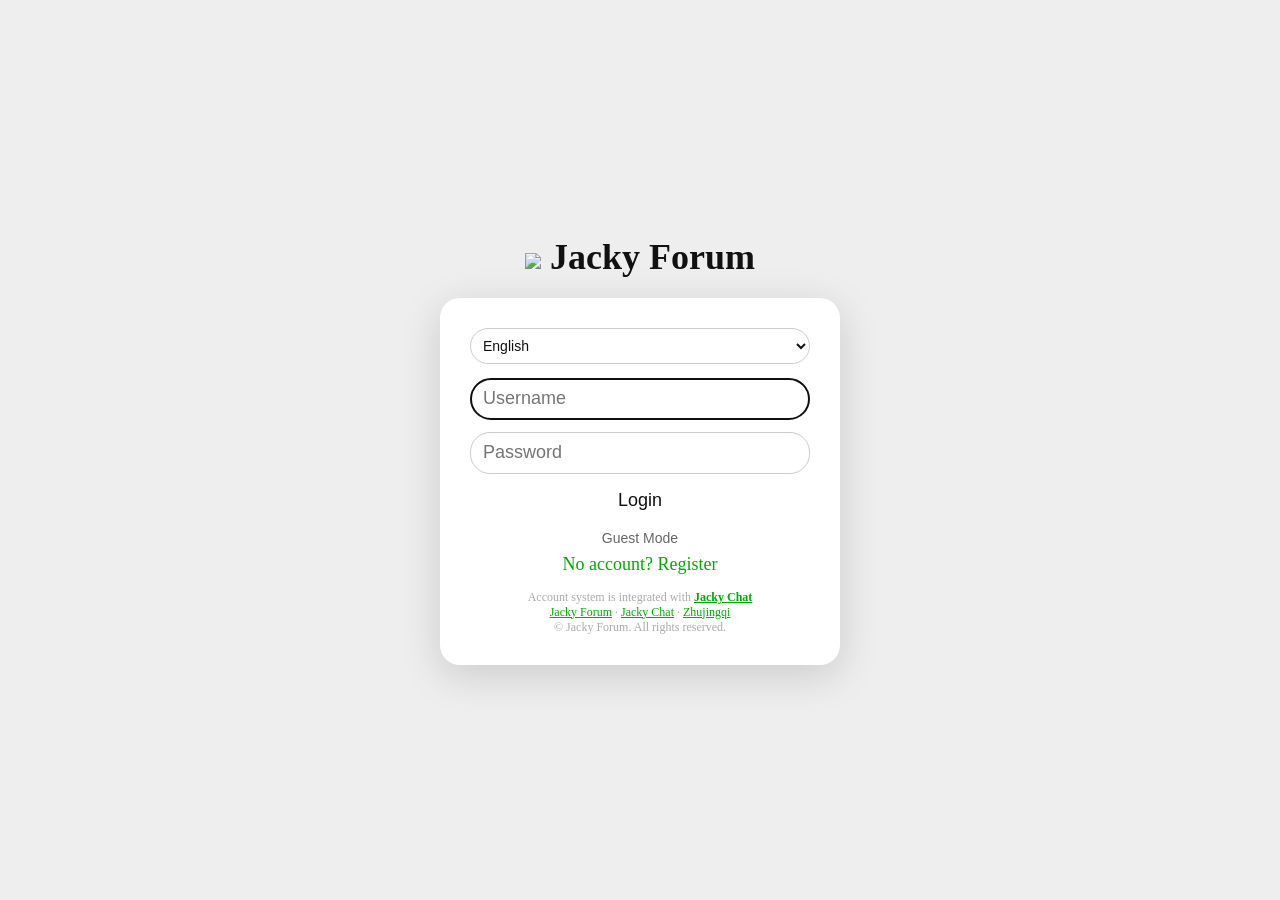
==== commit 2f2bf930: "Merge pull request #8 from LQH-2011/fix/theme-system-preference fix(forum): make System theme option" ====
--- a/forum/index.html
+++ b/forum/index.html
@@ -3954,6 +3954,19 @@
 		</style>
 	</head>
 	<body>
+		<script>
+			// Apply the saved theme before first paint to avoid a flash of the
+			// wrong theme. Preference: "sys" (follow OS) | "light" | "dark".
+			(function () {
+				try {
+					var t = localStorage.getItem("theme") || "sys";
+					if (t === "dark" || (t === "sys" && window.matchMedia && matchMedia(
+							"(prefers-color-scheme: dark)").matches)) {
+						document.body.classList.add("dark");
+					}
+				} catch (e) {}
+			})();
+		</script>
 		<div class="bottom hidden" id="nav">
 			<button id="homeBtn" title="首页"><span class="navIcon" data-icon="home"></span></button>
 			<button id="editorBtn" title="发布"><span class="navIcon" data-icon="editor"></span></button>
@@ -6128,6 +6141,22 @@
 				let selectedTags = [];
 				let postLayout = localStorage.getItem("postLayout") || "list";
 
+				function getThemePref() {
+					const v = localStorage.getItem("theme");
+					return v === "dark" || v === "light" ? v : "sys";
+				}
+				function applyTheme(pref) {
+					const p = pref || getThemePref();
+					const dark = p === "dark" || (p === "sys" && window.matchMedia && matchMedia(
+						"(prefers-color-scheme: dark)").matches);
+					document.body.classList.toggle("dark", dark);
+				}
+				if (window.matchMedia) {
+					matchMedia("(prefers-color-scheme: dark)").addEventListener("change", e => {
+						if (getThemePref() === "sys") document.body.classList.toggle("dark", e.matches);
+					});
+				}
+
 				function syncLayoutBtn() {
 					const btn = $("layoutBtn");
 					if (!btn) return;
@@ -9016,7 +9045,7 @@
 				function openProfileSettings(user) {
 					const box = document.querySelector(".modalBox");
 					box.style.width = "440px";
-					const themeClass = document.body.classList.contains("dark") ? "dark" : "light";
+					const themeClass = getThemePref();
 					modal(`
 						<div style="text-align:left;">
 							<h3 style="margin:0 0 10px 0;text-align:center;">${t("profile_settings")}</h3>
@@ -9060,8 +9089,8 @@
 						btn.classList.toggle("active", btn.dataset.theme === themeClass);
 						btn.onclick = () => {
 							const t = btn.dataset.theme;
-							if (t === "dark") document.body.classList.add("dark");
-							else document.body.classList.remove("dark");
+							localStorage.setItem("theme", t);
+							applyTheme(t);
 							box.querySelectorAll(".settingsThemeBtn").forEach(b => b.classList.remove(
 								"active"));
 							btn.classList.add("active");
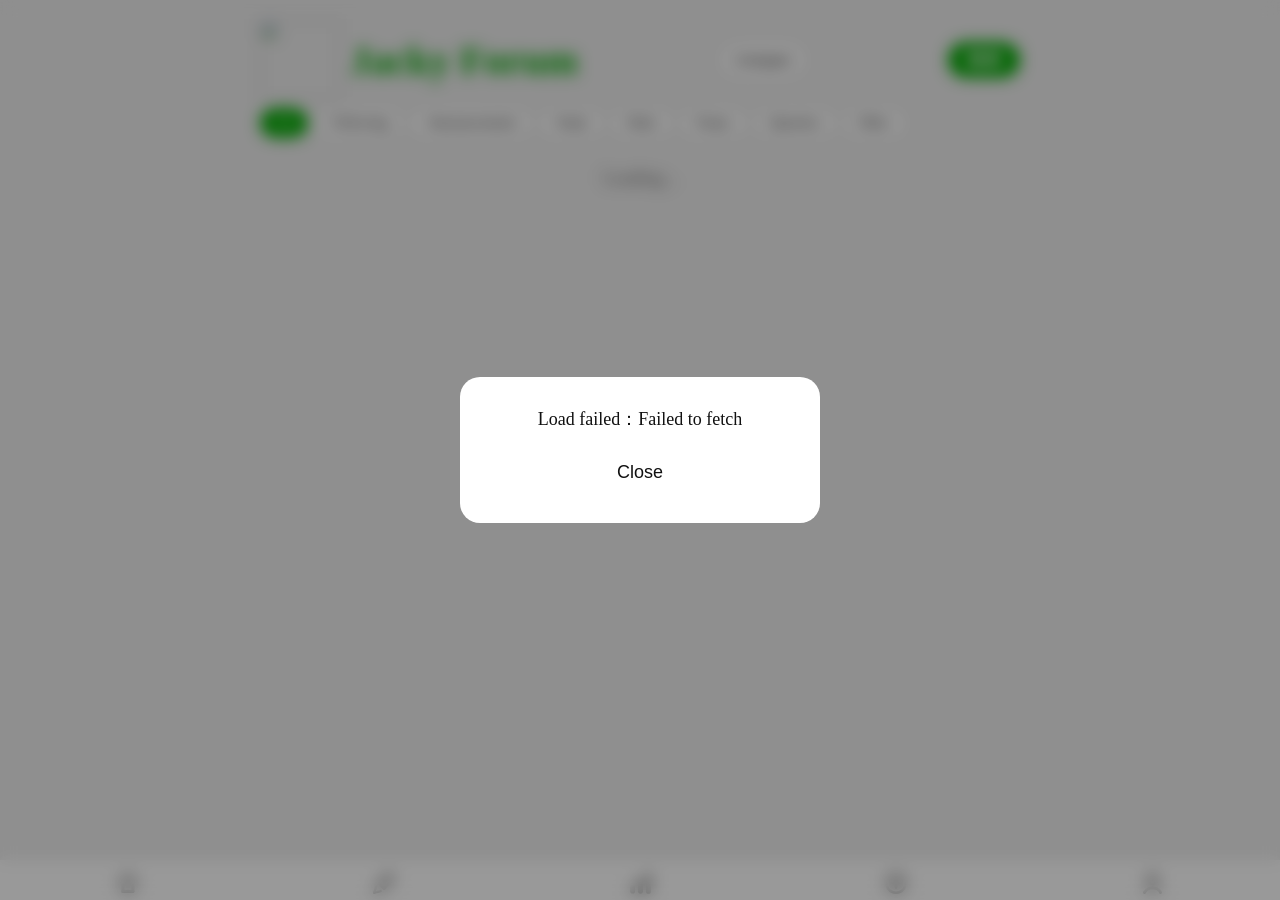
==== commit 703e1811: "2026-08-10 forum 在 8-11 的备份" ====
--- a/forum/index.html
+++ b/forum/index.html
@@ -114,6 +114,12 @@
 				resize: none;
 			}
 
+			input:focus,
+			textarea:focus {
+				outline: none;
+				border-color: var(--sub);
+			}
+
 			a {
 				color: var(--green);
 			}
@@ -413,6 +419,16 @@
 				transition: .2s;
 				box-shadow: 0 2px 8px rgba(0, 0, 0, .06);
 				user-select: none;
+				display: inline-flex;
+				align-items: center;
+				justify-content: center;
+				gap: 6px;
+			}
+
+			#profileActions .profileBtn .pbIcon {
+				width: 18px;
+				height: 18px;
+				flex-shrink: 0;
 			}
 
 			#profileActions .profileBtn:hover {
@@ -750,6 +766,8 @@
 				border-radius: 20px;
 				width: 300px;
 				max-width: calc(100vw - 40px);
+				max-height: calc(100dvh - 40px);
+				overflow-y: auto;
 				text-align: center;
 				opacity: 1;
 				transform: scale(1);
@@ -4034,6 +4052,8 @@
 				<button id="layoutBtn" type="button">信息流</button>
 				<button id="onlineMini" type="button">在线 0</button>
 				<button id="notifBtn" type="button"><span id="notifLabel">通知</span><span id="notifBadge" hidden>0</span></button>
+				<button id="loginTopBtn" type="button"
+					style="display:none;background:var(--green);color:#fff;font-weight:700;height:36px;padding:0 18px;border-radius:999px;flex-shrink:0;">登录</button>
 			</div>
 			<div id="postFilterBar" class="postFilterBar">
 				<div id="postTagBar" class="postTagBar"></div>
@@ -6130,6 +6150,50 @@
 				const $ = id => document.getElementById(id);
 				let currentUser = null;
 				let guestMode = false;
+				function hideLoggedFeatures() {
+					guestMode = true;
+					if ($("loginTopBtn")) $("loginTopBtn").style.display = "";
+					const lr = $("logoRow");
+					if (lr) {
+						const sb = lr.querySelector("#searchBall");
+						if (sb) sb.style.display = "none";
+						const om = lr.querySelector("#onlineMini");
+						if (om) om.style.display = "none";
+						const nb = lr.querySelector("#notifBtn");
+						if (nb) nb.style.display = "none";
+					}
+					if ($("notice")) $("notice").style.display = "none";
+					if ($("announceBar")) $("announceBar").style.display = "none";
+					if ($("fortuneBox")) $("fortuneBox").style.display = "none";
+					if ($("mobileSideBtn")) $("mobileSideBtn").style.display = "none";
+				}
+				function showLoggedFeatures() {
+					guestMode = false;
+					if ($("loginTopBtn")) $("loginTopBtn").style.display = "none";
+					const lr = $("logoRow");
+					if (lr) {
+						const sb = lr.querySelector("#searchBall");
+						if (sb) sb.style.display = "";
+						const om = lr.querySelector("#onlineMini");
+						if (om) om.style.display = "";
+						const nb = lr.querySelector("#notifBtn");
+						if (nb) nb.style.display = "";
+					}
+					if ($("notice")) $("notice").style.display = "";
+					if ($("announceBar")) $("announceBar").style.display = "";
+					if ($("fortuneBox")) $("fortuneBox").style.display = "";
+					if (typeof syncMobilePanels === "function") syncMobilePanels();
+				}
+				function enterGuestMode() {
+					hideLoggedFeatures();
+					$("nav").classList.remove("hidden");
+					show("main");
+					renderPostFilters();
+					syncLayoutMode();
+					syncLayoutBtn();
+					syncUrlFromQuery();
+					loadPosts(1);
+				}
 				let currentPage = "main";
 				const defaultTags = ["学习", "日常", "搞笑", "提问"];
 				const defaultTagKeys = {
@@ -6998,6 +7062,9 @@
 					setActive("showUsersBtn");
 				};
 				$("notifBtn").onclick = openNotifications;
+				$("loginTopBtn").onclick = () => {
+					show("welcomePage");
+				};
 				$("searchBall").onclick = () => {
 					$("searchOverlay").classList.remove("hidden");
 					const input = $("postSearch");
@@ -7038,14 +7105,7 @@
 					localStorage.removeItem("loginUser");
 					localStorage.removeItem("token");
 					currentUser = null;
-					guestMode = false;
-					$("postFilterBar").style.display = "";
-					const mini = document.querySelector("#logoRow #onlineMini");
-					if (mini) mini.style.display = "";
-					const notif = document.querySelector("#logoRow #notifBtn");
-					if (notif) notif.style.display = "";
-					$("nav").classList.add("hidden");
-					show("welcomePage");
+					enterGuestMode();
 				};
 				$("backBtn").onclick = () => {
 					show("main");
@@ -7199,7 +7259,7 @@
 					}
 					if (meta.img) {
 						html +=
-							`<div style="margin:8px 0;"><button class="loadImgBtn" data-src="${escapeAttr(meta.img)}" style="width:100%;padding:12px;border-radius:20px;background:var(--card);color:var(--text);font-size:16px;cursor:pointer;border:1px solid #ccc;text-align:center;transition:.2s;" onmouseover="this.style.background='var(--grad)';this.style.color='#fff'" onmouseout="this.style.background='';this.style.color=''">${t("post_load_img")}</button></div>`;
+							`<div style="margin:8px 0;"><button class="loadImgBtn" data-src="${escapeAttr(meta.img)}" style="width:100%;padding:12px;border-radius:20px;background:var(--card);color:var(--text);font-size:16px;cursor:pointer;border:1px solid var(--border);text-align:center;transition:.2s;" onmouseover="this.style.background='var(--grad)';this.style.color='#fff'" onmouseout="this.style.background='';this.style.color=''">${t("post_load_img")}</button></div>`;
 					}
 					html += needFold ?
 						`<span class="longPostText">${foldedText}</span><button class="toggleLongPost inline">${t("post_expand")}</button>` :
@@ -7283,13 +7343,10 @@
 							pass: passHash
 						});
 						currentUser = data;
-						guestMode = false;
 						localStorage.setItem("loginUser", data.id);
 						if (data.token) localStorage.setItem("token", data.token);
+						showLoggedFeatures();
 						$("nav").classList.remove("hidden");
-						$("postFilterBar").style.display = "";
-						$("logoRow").querySelector("#onlineMini").style.display = "";
-						$("logoRow").querySelector("#notifBtn").style.display = "";
 						show("main");
 						renderPostFilters();
 						syncLayoutMode();
@@ -7309,15 +7366,7 @@
 					}
 				};
 				$("guestBtn").onclick = () => {
-					guestMode = true;
-					show("main");
-					$("nav").classList.add("hidden");
-					$("postFilterBar").style.display = "none";
-					$("logoRow").querySelector("#onlineMini").style.display = "none";
-					$("logoRow").querySelector("#notifBtn").style.display = "none";
-					loadPosts(1);
-					loadStats();
-					loadAnnouncements();
+					enterGuestMode();
 				};
 				document.addEventListener("click", e => {
 					if (!guestMode) return;
@@ -7325,11 +7374,13 @@
 					if (target.closest(".userLink") || target.closest("a") || target.closest("#viewer") || target
 						.closest(
 							".modal") || target.closest("#welcomePage") || target.closest("#registerPage") ||
+						target.closest("#loginTopBtn") ||
 						target.closest(
 							"#backBtn") || target.closest("#postBackBtn")) return;
 					if (target.closest("button") || target.closest("input") || target.closest("textarea") ||
 						target.closest(
-							"select") || target.closest(".postTag") || target.closest(".shareBtnWrapper")) {
+							"select") || target.closest(".postTag") || target.closest(".postTagChip") ||
+						target.closest(".shareBtnWrapper")) {
 						e.preventDefault();
 						e.stopPropagation();
 						modal(t("guest_modal_title"));
@@ -7343,10 +7394,6 @@
 							box.appendChild(row);
 							$("guestLoginRedirect").onclick = () => {
 								$("modal").classList.add("hidden");
-								guestMode = false;
-								$("postFilterBar").style.display = "";
-								$("logoRow").querySelector("#onlineMini").style.display = "";
-								$("logoRow").querySelector("#notifBtn").style.display = "";
 								show("welcomePage");
 							};
 						}
@@ -7889,27 +7936,7 @@
 					const pager = $("postPager");
 					if (!pager) return;
 					if (guestMode) {
-						pager.innerHTML =
-							`<button class="navBtn" id="guestMoreBtn" style="min-width:120px;">${t("guest_more")}</button>`;
-						$("guestMoreBtn").onclick = () => {
-							modal(t("guest_modal_title"));
-							const box = $("modalText");
-							if (!$("guestLoginRedirect")) {
-								const row = document.createElement("div");
-								row.style.cssText = "margin-top:14px;text-align:center;";
-								row.innerHTML =
-									`<button id="guestLoginRedirect" style="background:var(--green);color:#fff;">${t("guest_go_login")}</button>`;
-								box.appendChild(row);
-								$("guestLoginRedirect").onclick = () => {
-									$("modal").classList.add("hidden");
-									guestMode = false;
-									$("postFilterBar").style.display = "";
-									$("logoRow").querySelector("#onlineMini").style.display = "";
-									$("logoRow").querySelector("#notifBtn").style.display = "";
-									show("welcomePage");
-								};
-							}
-						};
+						pager.innerHTML = "";
 						return;
 					}
 					pager.innerHTML = "";
@@ -8283,7 +8310,7 @@
 				function syncMobilePanels() {
 					const isMobile = window.innerWidth <= 800;
 					const dense = postLayout === "dense";
-					if (isMobile) {
+					if (isMobile && !guestMode) {
 						if (mobileSideBtn) mobileSideBtn.style.display = "flex";
 					} else {
 						if (mobileSideBtn) mobileSideBtn.style.display = "none";
@@ -8323,7 +8350,7 @@
 				async function loadPosts(page = 1, container = $("posts")) {
 					if (guestMode) page = 1;
 					const token = ++currentLoadToken;
-					const perPage = getPostsPerPage();
+					const perPage = guestMode ? 4 : getPostsPerPage();
 					container.innerHTML =
 						"<p style='text-align:center;color:var(--sub);margin-top:20px;'>Loading...</p>";
 					try {
@@ -9304,7 +9331,7 @@
 						actions.appendChild(shopBtn);
 						const settingsBtn = document.createElement("button");
 						settingsBtn.className = "profileBtn half";
-						settingsBtn.textContent = t("profile_settings");
+						settingsBtn.innerHTML = '<svg class="pbIcon" viewBox="0 0 46.21739 46.21739" xmlns="http://www.w3.org/2000/svg" xmlns:xlink="http://www.w3.org/1999/xlink"><g transform="translate(-216.8913,-156.8913)"><g fill="none" fill-rule="nonzero" stroke="currentColor" stroke-linejoin="miter" stroke-miterlimit="10"><path d="M229.30778,180c0,-5.90515 4.78707,-10.69222 10.69222,-10.69222c5.90515,0 10.69222,4.78707 10.69222,10.69222c0,5.90515 -4.78707,10.69222 -10.69222,10.69222c-5.90515,0 -10.69222,-4.78707 -10.69222,-10.69222z" stroke-width="7" stroke-linecap="butt"/><path d="M240,159.8913v8.31417" stroke-width="6" stroke-linecap="round"/><path d="M240,191.79453v8.31417" stroke-width="6" stroke-linecap="round"/><path d="M219.89131,180h8.31417" stroke-width="6" stroke-linecap="round"/><path d="M251.79453,180h8.31417" stroke-width="6" stroke-linecap="round"/><path d="M225.78101,165.78101l5.87901,5.87901" stroke-width="6" stroke-linecap="round"/><path d="M248.52518,188.33999l5.87901,5.87901" stroke-width="6" stroke-linecap="round"/><path d="M225.78101,194.219l5.87901,-5.87901" stroke-width="6" stroke-linecap="round"/><path d="M248.33999,171.66001l5.87901,-5.87901" stroke-width="6" stroke-linecap="round"/></g></g></svg>' + t("profile_settings");
 						settingsBtn.onclick = () => openProfileSettings(user);
 						actions.appendChild(settingsBtn);
 					}
@@ -10687,33 +10714,20 @@
 						const guestD = getUrlParam("d");
 						localStorage.removeItem("loginUser");
 						localStorage.removeItem("token");
-						if (guestPid || guestUid || guestQ || guestD) {
-							guestMode = true;
-							show("main");
-							$("nav").classList.add("hidden");
-							$("postFilterBar").style.display = "none";
-							$("logoRow").querySelector("#onlineMini").style.display = "none";
-							$("logoRow").querySelector("#notifBtn").style.display = "none";
-							if (guestQ && !guestPid && !guestUid) {
-								applyQuery(guestQ);
-							}
-							if (guestD && !guestPid && !guestUid) {
-								activePostDay = guestD;
-								renderPostFilters();
-							}
-							syncUrlFromQuery();
-							loadStats();
-							loadAnnouncements();
-							loadPosts(1);
-							if (guestPid) {
-								const pid = Number(guestPid);
-								if (!isNaN(pid)) openSinglePost(pid);
-							} else if (guestUid) {
-								const userId = Number(guestUid);
-								if (!isNaN(userId)) viewUser(userId);
-							}
-						} else {
-							show("welcomePage");
+						hideLoggedFeatures();
+						$("nav").classList.remove("hidden");
+						show("main");
+						renderPostFilters();
+						syncLayoutMode();
+						syncLayoutBtn();
+						syncUrlFromQuery();
+						loadPosts(1);
+						if (guestPid) {
+							const pid = Number(guestPid);
+							if (!isNaN(pid)) openSinglePost(pid);
+						} else if (guestUid) {
+							const userId = Number(guestUid);
+							if (!isNaN(userId)) viewUser(userId);
 						}
 					} finally {
 						mask.classList.add("fadeOut");
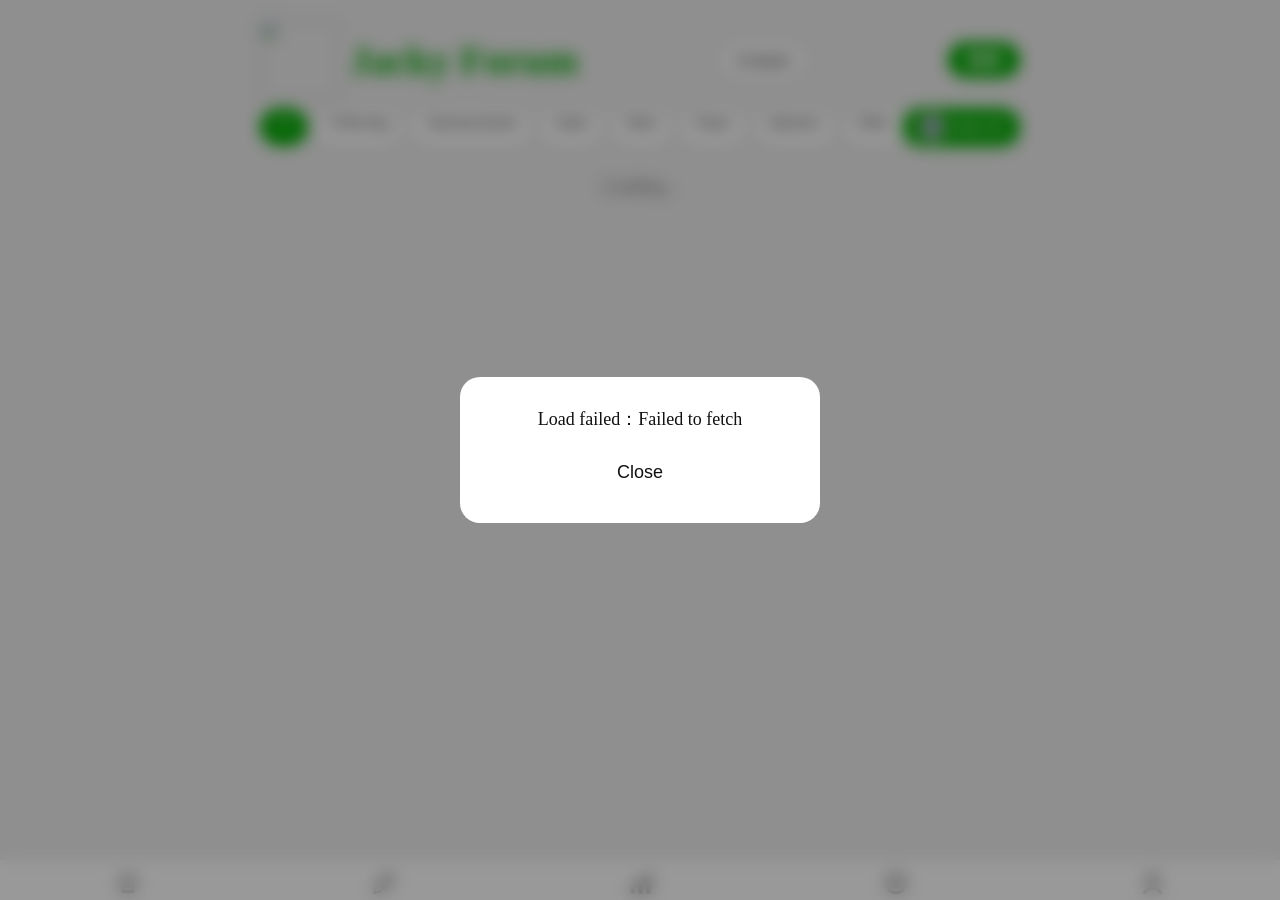
==== commit 26892bdd: "Add Jacky AI" ====
--- a/forum/index.html
+++ b/forum/index.html
@@ -44,6 +44,9 @@
 				--text: #eee;
 				--sub: #aaa;
 				--border: #3a3a3a;
+				--green: #3d8c40;
+				--grad: #3d8c40;
+				--active: #3d8c40;
 				--lottery-bg: #3a3020;
 				--lottery-btn-bg: #2a2518;
 				--lottery-btn-text: #d4a017;
@@ -747,7 +750,7 @@
 				display: flex;
 				justify-content: center;
 				align-items: center;
-				z-index: 99999;
+				z-index: 100001;
 				opacity: 1;
 				transition: opacity .2s ease, visibility 0s;
 			}
@@ -2106,6 +2109,416 @@
 				color: #fff;
 				border-color: var(--green);
 			}
+
+			.aiAskChip {
+				margin-left: auto;
+				flex-shrink: 0;
+				position: sticky;
+				right: 0;
+				padding: 6px 16px;
+				border-radius: 999px;
+				border: none;
+				cursor: pointer;
+				user-select: none;
+				white-space: nowrap;
+				font-size: 14px;
+				font-weight: 700;
+				color: #fff;
+				background: var(--green);
+				box-shadow: 0 2px 8px rgba(0, 170, 0, .35);
+				box-shadow: 0 2px 8px color-mix(in srgb, var(--green) 35%, transparent);
+				transition: opacity .2s;
+				display: inline-flex;
+				align-items: center;
+				gap: 6px;
+				z-index: 5;
+			}
+			.aiAskChip img.aiAskIcon {
+				width: 20px;
+				height: 20px;
+				display: block;
+				padding: 3px;
+				border-radius: 50%;
+				background: #fff;
+				box-sizing: content-box;
+			}
+			.aiAskChip:hover {
+				opacity: .85;
+			}
+			body.dark .aiAskChip {
+				background: var(--green);
+			}
+			body.dark .aiModal .aiInputRow button,
+			body.dark .aiTag,
+			body.dark .aiCite,
+			body.dark .aiCitePanel .aiCitePanelKind,
+			body.dark .aiCitePanel .aiCitePanelLink {
+				background: var(--green);
+			}
+
+			.aiModal {
+				position: fixed;
+				inset: 0;
+				background: rgba(0, 0, 0, .4);
+				backdrop-filter: blur(8px);
+				-webkit-backdrop-filter: blur(8px);
+				display: flex;
+				justify-content: center;
+				align-items: center;
+				z-index: 99999;
+				opacity: 0;
+				visibility: hidden;
+				pointer-events: none;
+				transition: opacity .2s ease, visibility 0s .25s;
+			}
+			.aiModal.show {
+				opacity: 1;
+				visibility: visible;
+				pointer-events: auto;
+				transition: opacity .2s ease;
+			}
+			.aiModal .aiBox {
+				background: var(--card);
+				border-radius: 24px;
+				width: min(760px, 94vw);
+				height: 86vh;
+				display: flex;
+				flex-direction: column;
+				overflow: hidden;
+				box-shadow: 0 16px 60px rgba(0, 0, 0, .25);
+				text-align: left;
+			}
+			@media (min-width: 801px) {
+				.aiModal .aiBox {
+					height: 85vh;
+				}
+			}
+			.aiModal .aiHead {
+				display: flex;
+				align-items: center;
+				justify-content: space-between;
+				padding: 16px 20px;
+				border-bottom: 1px solid var(--border);
+			}
+			.aiModal .aiHead h2 {
+				margin: 0;
+				font-size: 18px;
+				display: flex;
+				align-items: center;
+				gap: 8px;
+			}
+			.aiModal .aiHead h2 img.aiModalIcon {
+				width: 22px;
+				height: 22px;
+				padding: 3px;
+				border-radius: 50%;
+				background: #fff;
+				box-sizing: content-box;
+			}
+			.aiModal .aiHead .aiSub {
+				font-size: 12px;
+				color: var(--sub);
+				margin-top: 2px;
+			}
+			.aiModal .aiHeadBtns {
+				display: flex;
+				align-items: center;
+				gap: 8px;
+			}
+			.aiModal .aiClearBtn {
+				background: transparent;
+				border: 1px solid var(--border);
+				border-radius: 999px;
+				padding: 6px 14px;
+				cursor: pointer;
+				font-size: 13px;
+				color: var(--sub);
+			}
+			.aiModal .aiClearBtn:hover {
+				color: var(--text);
+				border-color: var(--green);
+			}
+			.aiModal .aiCloseBtn {
+				background: var(--bg);
+				border: 1px solid var(--border);
+				border-radius: 999px;
+				padding: 6px 14px;
+				cursor: pointer;
+				font-size: 13px;
+				color: var(--text);
+			}
+			.aiModal .aiChat {
+				flex: 1;
+				overflow-y: auto;
+				padding: 16px 20px;
+				display: flex;
+				flex-direction: column;
+				gap: 12px;
+				min-height: 200px;
+			}
+			.aiMsg {
+				display: flex;
+				gap: 8px;
+				max-width: 100%;
+				position: relative;
+			}
+			.aiMsg.user {
+				flex-direction: row-reverse;
+			}
+			.aiMsgMain {
+				display: flex;
+				flex-direction: column;
+				max-width: 82%;
+			}
+			.aiMsg.user .aiMsgMain {
+				align-items: flex-end;
+			}
+			.aiMsg.bot .aiMsgMain {
+				align-items: flex-start;
+			}
+			.aiAvatar {
+				width: 34px;
+				height: 34px;
+				border-radius: 50%;
+				object-fit: cover;
+				flex-shrink: 0;
+				align-self: flex-start;
+				margin-top: 2px;
+				border: 1px solid var(--border);
+				background: var(--card);
+				box-sizing: border-box;
+			}
+			.aiAvatarBot {
+				border: 1px solid rgba(0, 0, 0, .06);
+				background: var(--card);
+				padding: 2px;
+			}
+			body.dark .aiAvatar,
+			body.dark .aiAvatarBot {
+				border-color: rgba(255, 255, 255, .18);
+				background: #222;
+			}
+			.aiBubble {
+				padding: 10px 14px;
+				border-radius: 16px;
+				font-size: 14px;
+				line-height: 1.6;
+				white-space: pre-wrap;
+				word-break: break-word;
+				max-width: 100%;
+			}
+			.aiMsgActions {
+				position: absolute;
+				top: 100%;
+				display: flex;
+				gap: 6px;
+				margin-top: 2px;
+				opacity: 0;
+				transition: opacity .15s;
+				z-index: 3;
+			}
+			.aiMsg.bot .aiMsgActions {
+				left: 10px;
+			}
+			.aiMsg.user .aiMsgActions {
+				right: 10px;
+			}
+			.aiMsg:hover .aiMsgActions {
+				opacity: 1;
+			}
+			.aiActionBtn {
+				border: none;
+				background: transparent;
+				color: var(--sub);
+				cursor: pointer;
+				font-size: 13px;
+				line-height: 1;
+				padding: 4px 6px;
+				border-radius: 6px;
+			}
+			.aiActionBtn:hover {
+				background: var(--bg);
+				color: var(--text);
+			}
+			.aiMsg.user .aiBubble {
+				background: rgba(0, 170, 0, .1);
+				color: var(--text);
+				border-bottom-right-radius: 4px;
+			}
+			body.dark .aiMsg.user .aiBubble {
+				background: rgba(0, 170, 0, .28);
+				color: #fff;
+			}
+			.aiMsg.bot .aiBubble {
+				background: var(--bg);
+				color: var(--text);
+				border-bottom-left-radius: 4px;
+			}
+			.aiTag {
+				display: inline-flex;
+				align-items: center;
+				gap: 4px;
+				font-size: 11px;
+				color: #fff;
+				background: var(--green);
+				border-radius: 999px;
+				padding: 2px 8px;
+				margin-bottom: 6px;
+			}
+			@media (max-width: 480px) {
+				.aiAvatar,
+				.aiAvatarBot {
+					width: 28px;
+					height: 28px;
+				}
+				.aiMsgMain {
+					max-width: 78%;
+				}
+			}
+			.aiModal .aiInputRow {
+				display: flex;
+				gap: 8px;
+				padding: 12px 16px;
+				border-top: 1px solid var(--border);
+			}
+			.aiModal .aiInputRow input {
+				flex: 1;
+				height: 42px;
+				border-radius: 20px;
+				border: 1px solid var(--border);
+				background: var(--bg);
+				color: var(--text);
+				padding: 0 16px;
+				box-sizing: border-box;
+				font-size: 14px;
+			}
+			.aiModal .aiInputRow button {
+				flex-shrink: 0;
+				height: 42px;
+				padding: 0 22px;
+				border-radius: 20px;
+				border: none;
+				background: var(--green);
+				color: #fff;
+				font-size: 14px;
+				font-weight: 700;
+				cursor: pointer;
+			}
+			.aiModal .aiInputRow button:disabled {
+				opacity: .5;
+				cursor: not-allowed;
+			}
+			.aiThinking {
+				display: inline-flex;
+				gap: 4px;
+			}
+			.aiThinking i {
+				width: 6px;
+				height: 6px;
+				border-radius: 50%;
+				background: var(--sub);
+				animation: aiBlink 1s infinite;
+			}
+			.aiThinking i:nth-child(2) { animation-delay: .2s; }
+			.aiThinking i:nth-child(3) { animation-delay: .4s; }
+			@keyframes aiBlink {
+				0%, 80%, 100% { opacity: .3; }
+				40% { opacity: 1; }
+			}
+			.aiLogItem {
+				background: var(--bg);
+				border-radius: 12px;
+				padding: 10px 12px;
+			}
+			.aiHint {
+				align-self: center;
+				background: rgba(0, 170, 0, .1);
+				border: 1px solid rgba(0, 170, 0, .3);
+				color: var(--sub);
+				border-radius: 999px;
+				padding: 4px 14px;
+				font-size: 12px;
+				margin-top: 2px;
+			}
+			body.dark .aiHint {
+				background: rgba(0, 170, 0, .15);
+				border-color: rgba(0, 170, 0, .4);
+			}
+			.aiCite {
+				display: inline-flex;
+				align-items: center;
+				justify-content: center;
+				min-width: 18px;
+				height: 18px;
+				padding: 0 3px;
+				margin: 0 2px;
+				border-radius: 999px;
+				background: var(--green);
+				color: #fff;
+				font-size: 12px;
+				font-weight: 700;
+				line-height: 1;
+				cursor: pointer;
+				vertical-align: super;
+				user-select: none;
+				box-shadow: 0 1px 4px rgba(0, 170, 0, .4);
+			}
+			.aiCite:hover {
+				opacity: .85;
+			}
+			.aiCitePanel {
+				position: fixed;
+				z-index: 100001;
+				width: min(320px, 88vw);
+				background: var(--card);
+				border: 1px solid var(--border);
+				border-radius: 14px;
+				box-shadow: 0 10px 34px rgba(0, 0, 0, .22);
+				padding: 12px 14px;
+				font-size: 13px;
+				text-align: left;
+				box-sizing: border-box;
+			}
+			.aiCitePanel .aiCitePanelHead {
+				display: flex;
+				align-items: center;
+				gap: 8px;
+				margin-bottom: 8px;
+			}
+			.aiCitePanel .aiCitePanelKind {
+				background: var(--green);
+				color: #fff;
+				border-radius: 999px;
+				padding: 2px 8px;
+				font-size: 11px;
+				flex-shrink: 0;
+			}
+			.aiCitePanel .aiCitePanelAuthor {
+				font-weight: 700;
+				overflow: hidden;
+				text-overflow: ellipsis;
+				white-space: nowrap;
+			}
+			.aiCitePanel .aiCitePanelBody {
+				color: var(--text);
+				line-height: 1.5;
+				max-height: 120px;
+				overflow-y: auto;
+				word-break: break-word;
+				white-space: pre-wrap;
+				margin-bottom: 10px;
+			}
+			.aiCitePanel .aiCitePanelLink {
+				display: inline-block;
+				color: #fff;
+				background: var(--green);
+				text-decoration: none;
+				border-radius: 999px;
+				padding: 6px 16px;
+				font-size: 13px;
+				font-weight: 700;
+			}
+			body.dark .aiCitePanel .aiCitePanelBody { color: var(--text); }
 
 			#postTimeline {
 				display: none;
@@ -3888,6 +4301,7 @@
 			html.watch #postPage {
 				height: auto !important;
 				min-height: 100vh;
+				overflow-y: visible !important;
 			}
 
 			html.watch #posts,
@@ -3967,6 +4381,7 @@
 			}
 
 			html.watch body {
+				overflow-y: auto;
 				padding-bottom: 0;
 			}
 		</style>
@@ -4071,9 +4486,8 @@
 					<details>
 						<summary><b id="noticeUpdates">近期更新</b></summary>
 						<span>
-							· RSS订阅<br>
-							· 回复层级BUG修复<br>
-							· 移动端UI优化<br>
+							· Jacky AI<br>
+							· 重构访客模式<br>
 						</span>
 					</details>
 				</div>
@@ -4392,6 +4806,37 @@
 		</script>
 		<script>
 			const TRANSLATIONS = {
+				ai_title: { zh: "Jacky AI", en: "Jacky AI", es: "Jacky AI", de: "Jacky AI", "zh-TW": "Jacky AI" },
+				ai_entry: { zh: "Jacky AI", en: "Jacky AI", es: "Jacky AI", de: "Jacky AI", "zh-TW": "Jacky AI" },
+				ai_placeholder: { zh: "", en: "", es: "", de: "", "zh-TW": "" },
+				ai_send: { zh: "发送", en: "Send", es: "Enviar", de: "Senden", "zh-TW": "發送" },
+				ai_cost: { zh: "每次提问消耗", en: "Each question costs", es: "Cada pregunta cuesta", de: "Jede Frage kostet", "zh-TW": "每次提問消耗" },
+				ai_generating: { zh: "AI 正在思考…", en: "AI is thinking…", es: "La IA está pensando…", de: "KI denkt nach…", "zh-TW": "AI 正在思考…" },
+				ai_generated_tag: { zh: "AI 生成", en: "AI generated", es: "Generado por IA", de: "Von KI erstellt", "zh-TW": "AI 生成" },
+				ai_login_required: { zh: "请先登录后再使用 AI 问答", en: "Please log in to use AI Assistant", es: "Inicia sesión para usar el asistente IA", de: "Bitte melde dich an, um den KI-Assistenten zu nutzen", "zh-TW": "請先登入後再使用 AI 問答" },
+				ai_no_coins: { zh: "金币不足，无法提问（每次需 1 金币）", en: "Not enough coins (1 coin per question)", es: "Monedas insuficientes (1 moneda por pregunta)", de: "Nicht genug Münzen (1 Münze pro Frage)", "zh-TW": "金幣不足，無法提問（每次需 1 金幣）" },
+				ai_error: { zh: "AI 服务开小差了，1 金币已退回", en: "AI service error, your coin has been refunded", es: "Error del servicio IA, tu moneda fue devuelta", de: "KI-Fehler, deine Münze wurde erstattet", "zh-TW": "AI 服務開小差了，1 金幣已退回" },
+				ai_refunded: { zh: "AI 生成失败，已退回 1 金币", en: "Generation failed, 1 coin refunded", es: "Error, 1 moneda devuelta", de: "Fehler, 1 Münze erstattet", "zh-TW": "AI 生成失敗，已退回 1 金幣" },
+				ai_queue: { zh: "AI 繁忙，正在排队处理，请稍后重试", en: "AI is busy and queued, please try again later", es: "La IA está ocupada, en cola. Inténtalo de nuevo más tarde", de: "KI ist beschäftigt, in der Warteschlange. Bitte später erneut versuchen", "zh-TW": "AI 繁忙，正在排隊處理，請稍後重試" },
+				ai_queue_refund: { zh: "本次已退回 1 金币，稍后可重试", en: "1 coin refunded, try again later", es: "1 moneda devuelta, inténtalo más tarde", de: "1 Münze erstattet, versuche es später", "zh-TW": "本次已退回 1 金幣，稍後可重試" },
+				ai_logs_title: { zh: "AI 调用记录", en: "AI Logs", es: "Registros de IA", de: "KI-Protokolle", "zh-TW": "AI 調用記錄" },
+				ai_logs_admin: { zh: "AI 调用记录", en: "AI Logs", es: "Registros de IA", de: "KI-Protokolle", "zh-TW": "AI 調用記錄" },
+				ai_logs_empty: { zh: "暂无调用记录", en: "No logs yet", es: "Sin registros", de: "Keine Protokolle", "zh-TW": "暫無調用記錄" },
+				ai_logs_close: { zh: "关闭", en: "Close", es: "Cerrar", de: "Schließen", "zh-TW": "關閉" },
+				ai_clear: { zh: "清空历史", en: "Clear history", es: "Borrar historial", de: "Verlauf löschen", "zh-TW": "清空歷史" },
+				ai_copy: { zh: "复制", en: "Copy", es: "Copiar", de: "Kopieren", "zh-TW": "複製" },
+				ai_delete: { zh: "删除", en: "Delete", es: "Eliminar", de: "Löschen", "zh-TW": "刪除" },
+				ai_copied: { zh: "已复制", en: "Copied", es: "Copiado", de: "Kopiert", "zh-TW": "已複製" },
+				ai_clear_confirm: { zh: "确定要清空所有 AI 对话历史吗？", en: "Clear all AI chat history?", es: "¿Borrar todo el historial de IA?", de: "Gesamten KI-Verlauf löschen?", "zh-TW": "確定要清空所有 AI 對話歷史嗎？" },
+				ai_me: { zh: "我", en: "Me", es: "Yo", de: "Ich", "zh-TW": "我" },
+				ai_remaining: { zh: "今日 AI 问答还剩余 {0} 次", en: "You have {0} AI questions left today", es: "Te quedan {0} preguntas de IA hoy", de: "Noch {0} KI-Fragen heute", "zh-TW": "今日 AI 問答還剩餘 {0} 次" },
+				ai_used_up: { zh: "今日 AI 问答次数已用完，明天再来吧", en: "Daily AI questions used up, come back tomorrow", es: "Se agotaron las preguntas de IA de hoy, vuelve mañana", de: "Heutige KI-Fragen aufgebraucht, komm morgen wieder", "zh-TW": "今日 AI 問答次數已用完，明天再來吧" },
+				ai_cite_open: { zh: "查看原帖", en: "View post", es: "Ver publicación", de: "Beitrag ansehen", "zh-TW": "查看原帖" },
+				ai_cite_open_user: { zh: "查看用户", en: "View user", es: "Ver usuario", de: "Benutzer ansehen", "zh-TW": "查看用戶" },
+				ai_cite_post: { zh: "帖子", en: "Post", es: "Publicación", de: "Beitrag", "zh-TW": "帖子" },
+				ai_cite_comment: { zh: "评论", en: "Comment", es: "Comentario", de: "Kommentar", "zh-TW": "評論" },
+				ai_cite_user: { zh: "用户", en: "User", es: "Usuario", de: "Benutzer", "zh-TW": "用戶" },
+				ai_welcome: { zh: "你好，我是 Jacky AI！可以问我关于论坛和帖子/评论内容的问题，也可以随便聊！", en: "Hi, I'm Jacky AI! Ask me about the forum and posts/comments, or just chat!", es: "¡Hola! Soy Jacky AI. Pregúntame sobre el foro y las publicaciones, o simplemente charla.", de: "Hallo, ich bin Jacky AI! Frag mich zu Forum und Beiträgen/Kommentaren oder plauder einfach.", "zh-TW": "你好，我是 Jacky AI！可以問我有關論壇和帖子/評論內容的問題，也可以隨便聊！" },
 				login_title: {
 					zh: "Jacky 论坛",
 					en: "Jacky Forum",
@@ -8119,6 +8564,11 @@
 						};
 						tagBar.appendChild(chip);
 					}
+					const aiChip = document.createElement("span");
+					aiChip.className = "aiAskChip";
+					aiChip.innerHTML = '<img class="aiAskIcon" src="icon/jackyai.svg" alt="AI" onerror="this.style.display=\'none\'">' + t("ai_entry");
+					aiChip.onclick = openAIModal;
+					tagBar.appendChild(aiChip);
 					$("searchBtn").onclick = () => {
 						applyQuery(search.value);
 						syncUrlFromQuery();
@@ -9106,6 +9556,7 @@
 								<button class="settingsLinkBtn" id="setAboutBtn">${t("profile_about")}</button>
 								<button class="settingsLinkBtn" id="setSponsorBtn">${t("profile_sponsor")}</button>
 							</div>
+							${isAdmin(user) ? `<button class="settingsLinkBtn" id="setAILogsBtn" style="margin-top:6px;">${t("ai_logs_admin")}</button>` : ""}
 							<button class="settingsLinkBtn" id="setDownloadBtn" style="margin-top:6px;">${t("profile_download")}</button>
 							<a class="settingsLinkBtn" id="setRssBtn" href="rss.xml" target="_blank" rel="noopener" style="margin-top:6px;text-decoration:none;box-sizing:border-box;">${t("settings_rss")}</a>
 						</div>
@@ -9189,7 +9640,13 @@
 					$("setSponsorBtn").onclick = () => {
 						modal(`<h2>${t("sponsor_title")}</h2>${t("sponsor_content")}`);
 					};
-					$("setDownloadBtn").onclick = () => {
+					const aiLogsBtn = box.querySelector("#setAILogsBtn");
+					if (aiLogsBtn) {
+						aiLogsBtn.onclick = () => {
+							$("modal").classList.add("hidden");
+							openAILogs();
+						};
+					}					$("setDownloadBtn").onclick = () => {
 						box.style.width = "800px";
 						modal(`<h3>${t("download_title")}</h3>${t("download_content")}`);
 					};
@@ -9415,7 +9872,7 @@
 					document.querySelector(".modalBox").style.width = "360px";
 					modal(
 						`<h3>${type === "followers" ? t("followers") : t("following")}</h3>
-						<div style="max-height:320px;overflow:auto;text-align:left;"><p style="text-align:center;color:var(--sub);">Loading...</p></div>`
+						<div id="followListBox" style="max-height:320px;overflow:auto;text-align:left;"><p style="text-align:center;color:var(--sub);">Loading...</p></div>`
 					);
 					let data;
 					try {
@@ -9441,7 +9898,7 @@
 							</div>`;
 						}).join("") :
 						`<div style="color:var(--sub);padding:8px 0;">${t("vote_none")}</div>`;
-					const listDiv = document.querySelector(".modalBox")?.querySelector("div div");
+					const listDiv = document.getElementById("followListBox");
 					if (listDiv) {
 						listDiv.innerHTML = content;
 						setTimeout(() => {
@@ -10201,6 +10658,456 @@
 					msg.hideTimeout = setTimeout(() => {
 						msg.style.opacity = 0;
 					}, 3000);
+				}
+
+				let aiHistory = [];
+				let aiTurnSources = [];
+
+				function aiSaveHistory() {
+					try {
+						localStorage.setItem("jackyAiHistory", JSON.stringify(aiHistory));
+						localStorage.setItem("jackyAiTurnSources", JSON.stringify(aiTurnSources));
+					} catch {}
+				}
+				function aiLoadHistory() {
+					try {
+						const h = JSON.parse(localStorage.getItem("jackyAiHistory") || "[]");
+						const s = JSON.parse(localStorage.getItem("jackyAiTurnSources") || "[]");
+						aiHistory = Array.isArray(h) ? h : [];
+						aiTurnSources = Array.isArray(s) ? s : [];
+					} catch {
+						aiHistory = [];
+						aiTurnSources = [];
+					}
+				}
+
+				let aiModalEl = null;
+
+				function openAIModal() {
+					if (!currentUser) {
+						showCoinMsg(t("ai_login_required"));
+						return;
+					}
+					if (!aiModalEl) {
+						aiModalEl = document.createElement("div");
+						aiModalEl.className = "aiModal";
+						aiModalEl.id = "aiModal";
+						aiModalEl.innerHTML = `
+						<div class="aiBox">
+							<div class="aiHead">
+								<div>
+									<h2><img class="aiModalIcon" src="icon/jackyai.svg" alt="AI" onerror="this.style.display='none'">${t("ai_title")}</h2>
+									<div class="aiSub">${t("ai_cost")} <b style="color:var(--green);">1</b> ${t("profile_coins")}</div>
+								</div>
+								<div class="aiHeadBtns">
+									<button class="aiClearBtn" id="aiClearBtn">${t("ai_clear")}</button>
+									<button class="aiCloseBtn" id="aiCloseBtn">${t("ai_logs_close")}</button>
+								</div>
+							</div>
+							<div class="aiChat" id="aiChat"></div>
+							<div class="aiInputRow">
+								<input id="aiInput" maxlength="500">
+								<button id="aiSendBtn">${t("ai_send")}</button>
+							</div>
+						</div>`;
+						document.body.appendChild(aiModalEl);
+
+					const chat = aiModalEl.querySelector("#aiChat");
+					const input = aiModalEl.querySelector("#aiInput");
+					const sendBtn = aiModalEl.querySelector("#aiSendBtn");
+
+					function addMsg(role, plainText, tag, opts) {
+						opts = opts || {};
+						const row = document.createElement("div");
+						row.className = "aiMsg " + role;
+						if (opts.welcome) row.dataset.welcome = "1";
+						if (typeof plainText === "string" && plainText) row.dataset.text = plainText;
+						const tagHtml = tag ? `<div class="aiTag">${tag}</div>` : "";
+						const avatarHtml = role === "user"
+							? `<img class="aiAvatar aiAvatarUser" src="${escapeAttr(getAvatar(currentUser))}" alt="" onerror="this.onerror=null;this.src='head.svg'">`
+							: `<img class="aiAvatar aiAvatarBot" src="icon/jackyai.svg" alt="AI" onerror="this.style.visibility='hidden'">`;
+						row.innerHTML =
+							`${avatarHtml}<div class="aiMsgMain">
+								<div class="aiBubble">${tagHtml}${escapeHtml(plainText)}</div>
+								<div class="aiMsgActions">
+									<button class="aiActionBtn aiCopyBtn" title="${t("ai_copy")}">⧉</button>
+									<button class="aiActionBtn aiDelBtn" title="${t("ai_delete")}">✕</button>
+								</div>
+							</div>`;
+						chat.appendChild(row);
+						chat.scrollTop = chat.scrollHeight;
+						return row.querySelector(".aiBubble");
+					}
+
+					function createBotRow(plainText, bubbleHtml, sourcesMap) {
+						const row = document.createElement("div");
+						row.className = "aiMsg bot";
+						if (typeof plainText === "string" && plainText) row.dataset.text = plainText;
+						if (sourcesMap) {
+							try { row.dataset.sources = JSON.stringify(sourcesMap); } catch {}
+						}
+						row.innerHTML =
+							`<img class="aiAvatar aiAvatarBot" src="icon/jackyai.svg" alt="AI" onerror="this.style.visibility='hidden'">
+							<div class="aiMsgMain">
+								<div class="aiBubble">${bubbleHtml}</div>
+								<div class="aiMsgActions">
+									<button class="aiActionBtn aiCopyBtn" title="${t("ai_copy")}">⧉</button>
+									<button class="aiActionBtn aiDelBtn" title="${t("ai_delete")}">✕</button>
+								</div>
+							</div>`;
+						chat.appendChild(row);
+						chat.scrollTop = chat.scrollHeight;
+						return row;
+					}
+
+					function addThinking() {
+						return createBotRow("", '<span class="aiThinking"><i></i><i></i><i></i></span>', null);
+					}
+
+					function aiRebuildHistory() {
+						aiHistory = [];
+						aiTurnSources = [];
+						chat.querySelectorAll(".aiMsg").forEach(row => {
+							if (row.dataset.welcome) return;
+							const text = row.dataset.text || "";
+							if (row.classList.contains("bot")) {
+								aiHistory.push({ role: "assistant", content: text });
+								let m = {};
+								try { m = JSON.parse(row.dataset.sources || "{}"); } catch {}
+								aiTurnSources.push(m);
+							} else {
+								aiHistory.push({ role: "user", content: text });
+								aiTurnSources.push(null);
+							}
+						});
+						aiSaveHistory();
+					}
+
+					function addHint(text) {
+						const hint = document.createElement("div");
+						hint.className = "aiHint";
+						hint.textContent = text;
+						chat.appendChild(hint);
+						chat.scrollTop = chat.scrollHeight;
+					}
+
+					let currentSources = {};
+					function renderAnswer(text, map) {
+						const src = map || currentSources;
+						const esc = escapeHtml(text);
+						return esc.replace(/\[n?(\d{1,3})\]/g, (m, n) => {
+							return src[n]
+								? `<sup class="aiCite" data-cite="${n}" title="${t("ai_cite_open")}">&#8599;</sup>`
+								: m;
+						}).replace(/\n/g, "<br>");
+					}
+					function openCitation(el, idx, map) {
+						const src = map || currentSources;
+						const srcItem = src[idx];
+						if (!srcItem) return;
+						const citeEl = (el && el.closest && el.closest(".aiCite")) || document.querySelector(`.aiCite[data-cite="${idx}"]`);
+						let left = 0, top = 0;
+						if (citeEl) {
+							const r = citeEl.getBoundingClientRect();
+							const pw = Math.min(320, window.innerWidth * 0.88);
+							left = Math.max(8, Math.min(r.left, window.innerWidth - pw - 8));
+							top = r.bottom + 8;
+							if (top + 200 > window.innerHeight) top = Math.max(8, r.top - 180);
+						} else {
+							left = 16; top = 60;
+						}
+						document.querySelectorAll(".aiCitePanel").forEach(p => p.remove());
+						const kind = srcItem.kind === "post" ? t("ai_cite_post")
+							: srcItem.kind === "comment" ? t("ai_cite_comment")
+							: t("ai_cite_user");
+						const author = escapeHtml(srcItem.author || "匿名");
+						const snippet = escapeHtml(srcItem.snippet || "");
+						let link = "";
+						if (srcItem.kind === "user") {
+							link = `<a class="aiCitePanelLink" href="?uid=${srcItem.userId}" target="_blank">${t("ai_cite_open_user")}</a>`;
+						} else {
+							link = `<a class="aiCitePanelLink" href="?pid=${srcItem.postId}" target="_blank">${t("ai_cite_open")}</a>`;
+						}
+						const panel = document.createElement("div");
+						panel.className = "aiCitePanel";
+						panel.style.left = left + "px";
+						panel.style.top = top + "px";
+						panel.innerHTML = `
+							<div class="aiCitePanelHead">
+								<span class="aiCitePanelKind">${kind}</span>
+								<span class="aiCitePanelAuthor">${author}</span>
+							</div>
+							<div class="aiCitePanelBody">${snippet}</div>
+							${link}`;
+						document.body.appendChild(panel);
+						setTimeout(() => {
+							const close = (e) => {
+								if (!panel.contains(e.target)) {
+									panel.remove();
+									document.removeEventListener("click", close);
+									document.removeEventListener("scroll", close, true);
+								}
+							};
+							document.addEventListener("click", close);
+							document.addEventListener("scroll", close, true);
+						}, 0);
+					}
+					chat.addEventListener("click", (e) => {
+						const cite = e.target.closest(".aiCite");
+						if (cite) {
+							e.preventDefault();
+							let map = currentSources;
+							const row = cite.closest(".aiMsg");
+							if (row && row.dataset.sources) {
+								try { map = JSON.parse(row.dataset.sources); } catch {}
+							}
+							openCitation(cite, cite.dataset.cite, map);
+							return;
+						}
+						const copyBtn = e.target.closest(".aiCopyBtn");
+						if (copyBtn) {
+							const row = copyBtn.closest(".aiMsg");
+							const txt = row ? (row.dataset.text || "") : "";
+							if (txt) {
+								const done = () => showCoinMsg(t("ai_copied"));
+								if (navigator.clipboard && navigator.clipboard.writeText) {
+									navigator.clipboard.writeText(txt).then(done).catch(() => {});
+								} else {
+									const ta = document.createElement("textarea");
+									ta.value = txt;
+									document.body.appendChild(ta);
+									ta.select();
+									try { document.execCommand("copy"); } catch {}
+									document.body.removeChild(ta);
+									done();
+								}
+							}
+							return;
+						}
+						const delBtn = e.target.closest(".aiDelBtn");
+						if (delBtn) {
+							const row = delBtn.closest(".aiMsg");
+							if (row) {
+								row.remove();
+								aiRebuildHistory();
+							}
+						}
+					});
+
+					aiLoadHistory();
+					if (aiHistory.length) {
+						for (let i = 0; i < aiHistory.length; i++) {
+							const item = aiHistory[i];
+							if (item.role === "user") {
+								addMsg("user", item.content, null);
+							} else if (item.role === "assistant") {
+								const map = aiTurnSources[i] || {};
+								createBotRow(item.content, renderAnswer(item.content, map), map);
+							}
+						}
+					} else {
+						addMsg("bot", t("ai_welcome"), null, { welcome: true });
+					}
+
+					async function ask() {
+						const q = input.value.trim();
+						if (!q || sendBtn.disabled) return;
+						if ((currentUser?.coins || 0) < 1) {
+							showCoinMsg(t("ai_no_coins"));
+							return;
+						}
+						input.value = "";
+						sendBtn.disabled = true;
+						addMsg("user", q, null);
+						const thinking = addThinking();
+
+						let fullAnswer = "";
+						let errored = false;
+						try {
+							const history = aiHistory.slice(-5);
+							const token = localStorage.getItem("token");
+							const res = await fetch(API_BASE + "/api/ai/ask", {
+								method: "POST",
+								headers: {
+									"Content-Type": "application/json",
+									...(token ? { Authorization: "Bearer " + token } : {})
+								},
+								body: JSON.stringify({ question: q, history })
+							});
+							const ctype = res.headers.get("content-type") || "";
+							if (!res.ok || !ctype.includes("event-stream")) {
+								const text = await res.text();
+								let errObj = null;
+								try { errObj = JSON.parse(text); } catch {}
+								const msg = (errObj && errObj.error) || text;
+								const e = new Error(msg);
+								e.code = errObj ? errObj.code : null;
+								throw e;
+							}
+							const reader = res.body.getReader();
+							const decoder = new TextDecoder();
+							let buffer = "";
+							while (true) {
+								const { done, value } = await reader.read();
+								if (done) break;
+								buffer += decoder.decode(value, { stream: true });
+								const parts = buffer.split("\n\n");
+								buffer = parts.pop() || "";
+								for (const part of parts) {
+									for (const line of part.split("\n")) {
+										if (!line.startsWith("data:")) continue;
+										const payload = line.slice(5).trim();
+										let ev;
+										try { ev = JSON.parse(payload); } catch { continue; }
+										if (ev.type === "sources" && Array.isArray(ev.sources)) {
+											currentSources = {};
+											ev.sources.forEach(s => { currentSources[s.index] = s; });
+											try { thinking.dataset.sources = JSON.stringify(currentSources); } catch {}
+										} else if (ev.type === "delta") {
+											fullAnswer += ev.content;
+											thinking.querySelector(".aiBubble").innerHTML = renderAnswer(fullAnswer);
+											chat.scrollTop = chat.scrollHeight;
+										} else if (ev.type === "done") {
+											if (currentUser && typeof ev.coins === "number") currentUser.coins = ev.coins;
+											showCoinMsg(t("coin_sub", 1));
+											if (typeof ev.remaining === "number" && ev.remaining < 5) {
+												addHint(ev.remaining === 0 ? t("ai_used_up") : t("ai_remaining", ev.remaining));
+											}
+										} else if (ev.type === "error") {
+											errored = true;
+											showCoinMsg(t("ai_error"));
+										}
+									}
+								}
+							}
+							if (!fullAnswer) {
+								thinking.querySelector(".aiBubble").innerHTML = t("ai_error");
+							} else {
+								thinking.dataset.text = fullAnswer;
+							}
+							if (fullAnswer && !errored) {
+								aiHistory.push({ role: "user", content: q });
+								aiHistory.push({ role: "assistant", content: fullAnswer });
+								aiTurnSources.push(null);
+								aiTurnSources.push(currentSources);
+								if (aiHistory.length > 20) {
+									aiHistory = aiHistory.slice(-20);
+									aiTurnSources = aiTurnSources.slice(-20);
+								}
+								aiSaveHistory();
+							}
+						} catch (e) {
+							if (e && e.code === "concurrency") {
+								thinking.querySelector(".aiBubble").innerHTML = t("ai_queue");
+								showCoinMsg(t("ai_queue_refund"));
+							} else {
+								thinking.querySelector(".aiBubble").innerHTML = t("ai_error");
+								showCoinMsg(t("ai_error"));
+							}
+						} finally {
+							sendBtn.disabled = false;
+							input.focus();
+						}
+					}
+
+					sendBtn.onclick = ask;
+					input.onkeydown = e => {
+						if (e.key === "Enter") ask();
+					};
+					aiModalEl.querySelector("#aiCloseBtn").onclick = closeAIModal;
+					aiModalEl.querySelector("#aiClearBtn").onclick = () => {
+						const box = document.querySelector(".modalBox");
+						const origW = box.style.width;
+						box.style.width = "320px";
+						modal(
+							'<div style="margin:0 0 16px;text-align:center;font-size:15px;color:var(--text);line-height:1.5;">' + t("ai_clear_confirm") + '</div>' +
+							'<div style="text-align:center">' +
+							'<button id="aiClearConfirm" style="background:#e74c3c;color:#fff;padding:10px 40px;border-radius:20px;border:none;font-size:16px;cursor:pointer">' +
+							t("confirm_btn") + '</button>' +
+							'</div>'
+						);
+						const prevCloseHandler = $("closeModal").onclick;
+						const restoreCloseHandler = () => { $("closeModal").onclick = prevCloseHandler; };
+						const closeModalHandler = () => {
+							$("modal").classList.add("hidden");
+							box.style.width = origW;
+							restoreCloseHandler();
+						};
+						$("aiClearConfirm").onclick = () => {
+							$("modal").classList.add("hidden");
+							box.style.width = origW;
+							restoreCloseHandler();
+							aiHistory = [];
+							aiTurnSources = [];
+							aiSaveHistory();
+							chat.innerHTML = "";
+							addMsg("bot", t("ai_welcome"), null, { welcome: true });
+						};
+						$("closeModal").onclick = closeModalHandler;
+						$("modal").onclick = e => { if (e.target === $("modal")) closeModalHandler(); };
+					};
+					aiModalEl.onclick = e => {
+						if (e.target === aiModalEl) closeAIModal();
+					};
+					}
+					aiModalEl.classList.add("show");
+					aiModalEl.querySelector("#aiInput").focus();
+				}
+
+				function closeAIModal() {
+					if (!aiModalEl) return;
+					aiModalEl.classList.remove("show");
+					document.querySelectorAll(".aiCitePanel").forEach(p => p.remove());
+				}
+
+				async function openAILogs() {
+					if (!currentUser || !isAdmin(currentUser)) return;
+					const wrap = document.createElement("div");
+					wrap.className = "aiModal";
+					wrap.id = "aiLogsModal";
+					wrap.innerHTML = `
+						<div class="aiBox" style="max-width:720px;">
+							<div class="aiHead">
+								<h2>${t("ai_logs_title")}</h2>
+								<button class="aiCloseBtn" id="aiLogsCloseBtn">${t("ai_logs_close")}</button>
+							</div>
+							<div class="aiChat" id="aiLogsList" style="max-height:60vh;"></div>
+						</div>`;
+					document.body.appendChild(wrap);
+					wrap.classList.add("show");
+					const list = wrap.querySelector("#aiLogsList");
+					list.innerHTML = t("ai_generating");
+					try {
+						const data = await apiGet("/api/ai/logs");
+						const logs = data.logs || [];
+						if (!logs.length) {
+							list.innerHTML = '<div style="color:var(--sub);text-align:center;padding:20px;">' + t("ai_logs_empty") + '</div>';
+						} else {
+							list.innerHTML = logs.map(l => {
+								const name = l.users?.name || ("#" + l.user_id);
+								const time = l.created_at ? new Date(l.created_at).toLocaleString() : "";
+								return `<div class="aiLogItem">
+									<div style="display:flex;justify-content:space-between;gap:10px;font-size:12px;color:var(--sub);">
+										<b style="color:var(--text);">${escapeHtml(name)}</b><span>${time}</span>
+									</div>
+									<div style="margin-top:4px;font-size:14px;color:var(--text);"><b>Q:</b> ${escapeHtml(l.question)}</div>
+									<div style="margin-top:2px;font-size:13px;color:var(--sub);">${escapeHtml((l.answer||"").slice(0,300))}</div>
+								</div>`;
+							}).join("");
+						}
+					} catch (e) {
+						list.innerHTML = '<div style="color:var(--sub);text-align:center;padding:20px;">' + t("ai_error") + '</div>';
+					}
+					wrap.querySelector("#aiLogsCloseBtn").onclick = () => wrap.remove();
+					wrap.onclick = e => {
+						if (e.target === wrap) wrap.remove();
+					};
+				}
+
+				function escapeHtml(str) {
+					return String(str ?? "").replace(/[&<>"']/g, c => ({
+						"&": "&amp;", "<": "&lt;", ">": "&gt;", '"': "&quot;", "'": "&#39;"
+					}[c]));
 				}
 				const autoId = localStorage.getItem("loginUser");
 
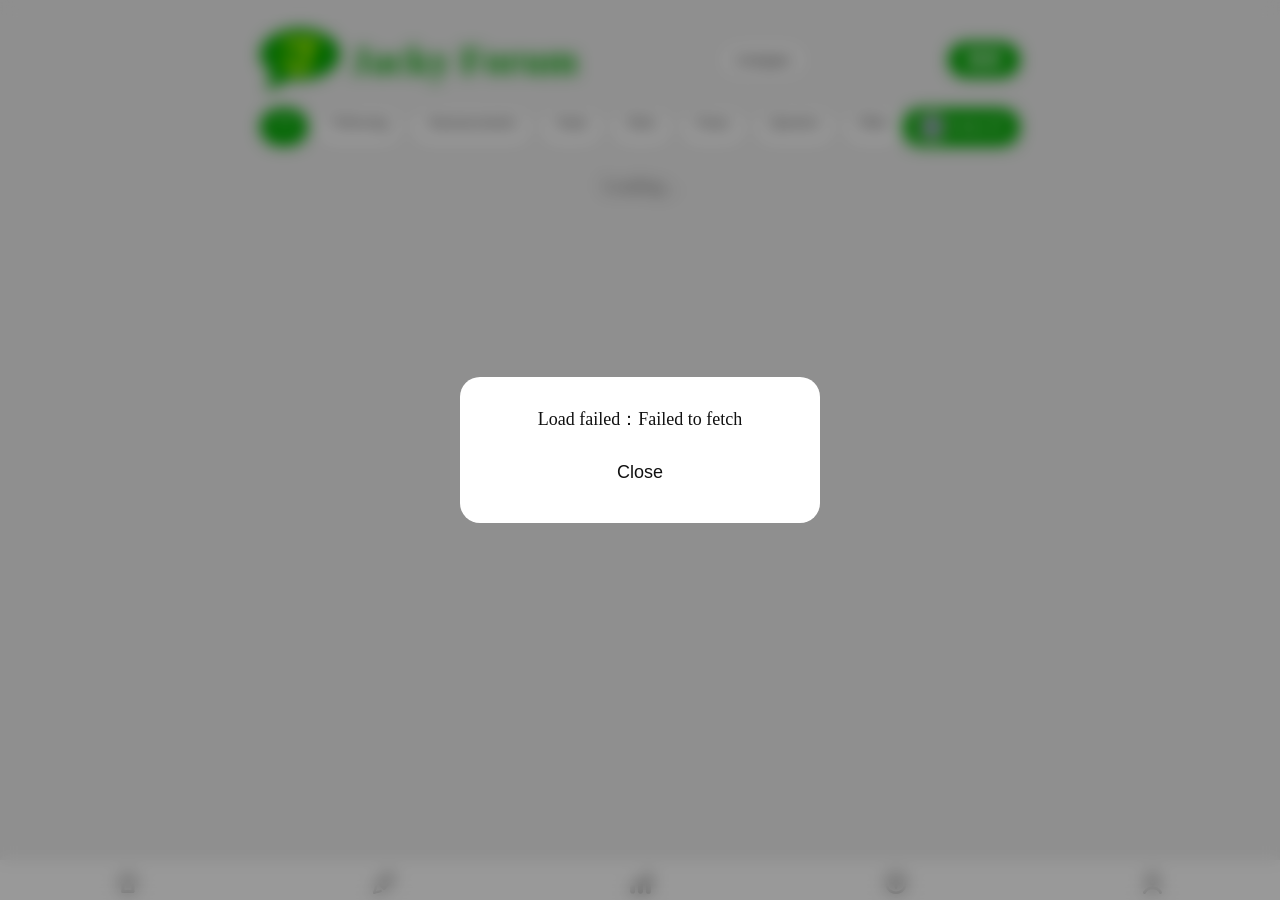
==== commit 7b6bbb4e: "Update" ====
--- a/forum/index.html
+++ b/forum/index.html
@@ -6,4390 +6,12 @@
 			content="width=device-width, initial-scale=1.0, maximum-scale=1.0, user-scalable=no, viewport-fit=cover">
 		<title>Jacky 论坛 - Zhujingqi</title>
 		<link rel="icon" type="image/png" href="icon.svg">
-		<link rel="apple-touch-icon" sizes="180x180" href="icon.png">
-		<link rel="apple-touch-icon" sizes="120x120" href="icon.png">
-		<style>
-			.langSelect {
-				height: 36px;
-				padding: 0 8px;
-				border-radius: 999px;
-				background: var(--card);
-				color: var(--text);
-				border: 1px solid var(--border);
-				font-size: 14px;
-				cursor: pointer;
-				outline: none;
-				transition: .2s;
-			}
-
-			.langSelect:hover {
-				border-color: var(--green);
-			}
-
-			:root {
-				--bg: #eee;
-				--card: #fff;
-				--text: #111;
-				--sub: #666;
-				--green: #0a0;
-				--grad: #0a0;
-				--active: #0a0;
-				--border: #ccc;
-				font-size: 18px;
-			}
-
-			body.dark {
-				--bg: #111;
-				--card: #222;
-				--text: #eee;
-				--sub: #aaa;
-				--border: #3a3a3a;
-				--green: #3d8c40;
-				--grad: #3d8c40;
-				--active: #3d8c40;
-				--lottery-bg: #3a3020;
-				--lottery-btn-bg: #2a2518;
-				--lottery-btn-text: #d4a017;
-			}
-
-			:root {
-				--lottery-bg: linear-gradient(135deg, #ffd700, #ff8c00);
-				--lottery-btn-bg: #fff;
-				--lottery-btn-text: #ff8c00;
-			}
-
-			body {
-				margin: 0;
-				background: var(--bg);
-				color: var(--text);
-				overflow-x: hidden;
-			}
-
-			body::-webkit-scrollbar {
-				width: 10px;
-			}
-
-			body::-webkit-scrollbar-thumb {
-				background-color: #ccc;
-				border-radius: 5px;
-			}
-
-			body.dark::-webkit-scrollbar-thumb {
-				background-color: #333;
-			}
-
-			button {
-				border: 0;
-				padding: 0 12px;
-				border-radius: 20px;
-				cursor: pointer;
-				background: var(--card);
-				color: var(--text);
-				transition: .2s;
-				box-sizing: border-box;
-				height: 42px;
-				font-size: 18px;
-				user-select: none;
-			}
-
-			button:hover {
-				background: var(--grad);
-				color: #fff;
-			}
-
-			input,
-			textarea {
-				width: 100%;
-				padding: 12px;
-				margin: 6px 0;
-				border-radius: 20px;
-				border: 1px solid var(--border);
-				background: var(--card);
-				color: var(--text);
-				box-sizing: border-box;
-				height: 42px;
-				font-size: 18px;
-				overflow: auto;
-			}
-
-			textarea {
-				height: 120px;
-				resize: none;
-			}
-
-			input:focus,
-			textarea:focus {
-				outline: none;
-				border-color: var(--sub);
-			}
-
-			a {
-				color: var(--green);
-			}
-
-			.center {
-				display: flex;
-				flex-direction: column;
-				justify-content: center;
-				align-items: center;
-				height: 100vh;
-			}
-
-			.card {
-				background: var(--card);
-				padding: 30px;
-				border-radius: 20px;
-				box-shadow: 0 10px 40px rgba(0, 0, 0, .15);
-				width: 340px;
-				display: flex;
-				flex-direction: column;
-			}
-
-			.big {
-				font-size: 36px;
-				font-weight: bold;
-				margin-bottom: 20px;
-				text-align: center;
-			}
-
-			.hidden {
-				display: none !important;
-			}
-
-			#main,
-			#profilePage,
-			#userListPage {
-				margin-top: 0px;
-				padding-bottom: 0;
-				display: flex;
-				flex-direction: column;
-				align-items: center;
-				width: 100%;
-				height: 100vh;
-				height: 100dvh;
-				overflow-x: hidden;
-				overflow-y: hidden;
-			}
-
-			#profileCard {
-				display: flex;
-				gap: 24px;
-				background: #e9e9e9;
-				padding: 28px 32px;
-				border-radius: 24px;
-				box-shadow: 0 8px 30px rgba(0, 0, 0, .1);
-				width: 80%;
-				max-width: 700px;
-				margin: 70px auto 16px auto;
-				box-sizing: border-box;
-				align-items: flex-start;
-				position: relative;
-			}
-
-			.card-bg-edit-btn {
-				position: absolute;
-				bottom: 16px;
-				right: 16px;
-				padding: 6px 14px;
-				border-radius: 999px;
-				border: none;
-				background: rgba(0, 0, 0, .55);
-				color: #fff;
-				font-size: 13px;
-				cursor: pointer;
-				opacity: 0;
-				transition: opacity .25s;
-				user-select: none;
-				z-index: 3;
-			}
-
-			#profileCard:hover .card-bg-edit-btn {
-				opacity: 1;
-			}
-
-			#profileLeft {
-				position: relative;
-			}
-
-			#profileLeft .avatar-edit-overlay {
-				position: absolute;
-				inset: 0;
-				border-radius: 50%;
-				border: none;
-				padding: 0;
-				display: flex;
-				align-items: center;
-				justify-content: center;
-				background: rgba(0, 0, 0, .5);
-				color: #fff;
-				font-size: 13px;
-				cursor: pointer;
-				opacity: 0;
-				transition: opacity .25s;
-				user-select: none;
-				z-index: 2;
-				pointer-events: none;
-			}
-
-			#profileLeft:hover .avatar-edit-overlay {
-				opacity: 1;
-				pointer-events: auto;
-			}
-
-			body.dark #profileCard {
-				background: var(--card);
-			}
-
-			#profilePage #profileCard.has-card-bg {
-				color: #fff;
-				overflow: hidden;
-				text-shadow: 0 1px 3px rgba(0, 0, 0, .7);
-			}
-
-			#profilePage #profileCard.has-card-bg::before {
-				content: "";
-				position: absolute;
-				inset: 0;
-				border-radius: 24px;
-				background: linear-gradient(rgba(0, 0, 0, .45), rgba(0, 0, 0, .45)), var(--card-bg-img) center/cover no-repeat;
-				filter: blur(4px);
-				transform: scale(1.08);
-				pointer-events: none;
-				z-index: 0;
-			}
-
-			#profilePage #profileCard.has-card-bg > #profileLeft,
-			#profilePage #profileCard.has-card-bg > #profileRight {
-				position: relative;
-				z-index: 1;
-			}
-
-			#profilePage #profileCard.has-card-bg #profileMeta {
-				color: rgba(255, 255, 255, .92);
-			}
-
-			#profilePage #profileCard.has-card-bg #profileStats a {
-				color: #fff;
-			}
-
-			#profilePage #profileCard.has-card-bg #profileStats a:hover {
-				color: var(--green);
-			}
-
-			#profileLeft {
-				flex-shrink: 0;
-			}
-
-			#profileLeft .avatar.big {
-				width: 108px;
-				height: 108px;
-				border-width: 3px;
-				cursor: zoom-in;
-				display: block;
-			}
-
-			#profileRight {
-				flex: 1;
-				min-width: 0;
-				display: flex;
-				flex-direction: column;
-				gap: 6px;
-			}
-
-			#profileNameRow {
-				display: flex;
-				align-items: center;
-				gap: 12px;
-				flex-wrap: wrap;
-			}
-
-			#profileNameRow #pname {
-				font-size: 28px;
-				font-weight: 700;
-				display: inline-flex;
-				align-items: center;
-				gap: 6px;
-				flex-wrap: wrap;
-			}
-
-			#profileNameRow #logoutBtn {
-				margin-left: auto;
-				height: 32px;
-				padding: 0 14px;
-				font-size: 13px;
-				border-radius: 999px;
-				background: var(--bg);
-				color: var(--sub);
-				border: none;
-				cursor: pointer;
-				transition: .2s;
-			}
-
-			#profileNameRow #logoutBtn:hover {
-				background: #e74c3c;
-				color: #fff;
-			}
-
-			#profileMeta {
-				font-size: 14px;
-				color: var(--sub);
-				line-height: 1.6;
-			}
-
-			#profileMeta .metaRow {
-				display: flex;
-				align-items: center;
-				gap: 6px;
-			}
-
-			#profileBio {
-				width: 80%;
-				max-width: 700px;
-				background: var(--card);
-				border-radius: 20px;
-				padding: 18px 22px;
-				margin: 0 auto 12px auto;
-				box-sizing: border-box;
-				font-size: 15px;
-				color: var(--text);
-				word-wrap: break-word;
-				box-shadow: 0 4px 16px rgba(0, 0, 0, .06);
-				line-height: 1.6;
-			}
-
-			#profileBio .bioEditBtn {
-				display: block;
-				margin-top: 10px;
-				height: 32px;
-				padding: 0 14px;
-				border-radius: 999px;
-				border: 1px solid var(--border);
-				background: var(--card);
-				color: var(--sub);
-				cursor: pointer;
-				font-size: 13px;
-				transition: .2s;
-			}
-
-			#profileBio .bioEditBtn:hover {
-				background: var(--green);
-				color: #fff;
-				border-color: var(--green);
-			}
-
-			#profileStats {
-				display: flex;
-				gap: 20px;
-				margin-top: 8px;
-				font-size: 14px;
-			}
-
-			#profileStats a {
-				cursor: pointer;
-				color: var(--text);
-				text-decoration: none;
-				transition: .2s;
-			}
-
-			#profileStats a:hover {
-				color: var(--green);
-			}
-
-			#profileStats b {
-				font-weight: 700;
-			}
-
-			#profileActions {
-				display: flex;
-				gap: 10px;
-				justify-content: center;
-				margin-bottom: 20px;
-				width: 80%;
-				max-width: 700px;
-			}
-
-			#profileActions .profileBtn {
-				flex: 1;
-				height: 42px;
-				padding: 0 20px;
-				border-radius: 999px;
-				border: none;
-				background: var(--card);
-				color: var(--text);
-				cursor: pointer;
-				font-size: 15px;
-				font-weight: 600;
-				transition: .2s;
-				box-shadow: 0 2px 8px rgba(0, 0, 0, .06);
-				user-select: none;
-				display: inline-flex;
-				align-items: center;
-				justify-content: center;
-				gap: 6px;
-			}
-
-			#profileActions .profileBtn .pbIcon {
-				width: 18px;
-				height: 18px;
-				flex-shrink: 0;
-			}
-
-			#profileActions .profileBtn:hover {
-				background: var(--green);
-				color: #fff;
-			}
-
-			#profileActions .profileBtn.following {
-				background: var(--green);
-				color: #fff;
-			}
-
-			#profileActions .profileBtn.following:hover {
-				background: #e74c3c;
-			}
-
-			#profilePage #levelProgress {
-				width: 80%;
-				max-width: 700px;
-				background: var(--card);
-				border-radius: 20px;
-				padding: 18px 22px;
-				margin: 0 auto 12px auto;
-				box-sizing: border-box;
-				box-shadow: 0 4px 16px rgba(0, 0, 0, .06);
-			}
-
-			@media (max-width: 600px) {
-				.roleBadge {
-					width: 12px;
-					height: 12px;
-					font-size: 8px;
-					margin-left: 3px;
-				}
-
-				#profileCard {
-					flex-direction: column;
-					align-items: center;
-					text-align: center;
-					padding: 24px 20px;
-					margin-top: 60px;
-				}
-
-				#profileNameRow {
-					justify-content: center;
-				}
-
-				#profileNameRow #logoutBtn {
-					margin-left: 0;
-				}
-
-				#profileActions {
-					flex-direction: row;
-					flex-wrap: wrap;
-					width: 92%;
-				}
-
-				#profileActions .profileBtn {
-					height: 48px;
-					flex: 1 1 100%;
-				}
-
-				#profileActions .profileBtn.half {
-					flex: 1 1 calc(50% - 5px);
-				}
-
-				#profileMeta {
-					text-align: center;
-				}
-
-				#profileMeta .metaRow {
-					justify-content: center;
-				}
-
-				#profileLeft .avatar.big {
-					width: 88px;
-					height: 88px;
-				}
-
-				#profileStats {
-					justify-content: center;
-				}
-
-				.modalBox {
-					padding: 20px;
-				}
-			}
-
-			#userItems {
-				width: 100%;
-				max-width: 500px;
-			}
-
-			.rankToggleWrap {
-				display: flex;
-				gap: 6px;
-				margin: 8px 0;
-				width: 100%;
-				max-width: 500px;
-			}
-
-			.rankToggleBtn {
-				flex: 1;
-				padding: 6px 12px;
-				border-radius: 20px;
-				border: 1px solid var(--bg);
-				background: var(--card);
-				color: var(--sub);
-				cursor: pointer;
-				font-size: 16px;
-				text-align: center;
-				transition: .2s;
-			}
-
-			.rankToggleBtn.active {
-				background: var(--green);
-				color: #fff;
-				border-color: var(--green);
-			}
-
-			#posts,
-			#userPosts {
-				width: 100%;
-				max-width: 800px;
-				overflow-y: auto;
-				overflow-x: hidden;
-				flex: 1 1 0;
-				min-height: 0;
-				padding-bottom: 10px;
-			}
-
-			#pname {
-				font-size: 40px;
-			}
-
-			.post {
-				background: var(--card);
-				margin: 14px auto;
-				padding: 20px;
-				border-radius: 20px;
-				box-shadow: 0 8px 15px rgba(0, 0, 0, .1);
-				width: 80%;
-				max-width: 800px;
-				word-wrap: break-word;
-				font-size: 18px;
-				white-space: pre-wrap;
-				display: flex;
-				flex-direction: column;
-			}
-
-			.postHeader {
-				display: flex;
-				justify-content: space-between;
-				align-items: center;
-				margin-bottom: 8px;
-			}
-
-			.time {
-				font-size: 14px;
-				color: var(--sub);
-				margin-left: 6px;
-			}
-
-			.postActions {
-				display: flex;
-				align-items: center;
-				justify-content: space-between;
-				gap: 10px;
-			}
-
-			.voteGroup {
-				display: flex;
-				align-items: center;
-				gap: 12px;
-			}
-
-			.like,
-			.dislike {
-				display: inline-flex;
-				align-items: center;
-				gap: 4px;
-				cursor: pointer;
-				user-select: none;
-				color: #888;
-				transition: .2s;
-			}
-
-			.voteIcon {
-				width: 18px;
-				height: 18px;
-				fill: currentColor;
-				flex: 0 0 auto;
-			}
-
-			.like.liked {
-				color: #f66;
-				font-weight: 700;
-			}
-
-			.dislike.disliked {
-				color: #0055ff;
-				font-weight: 700;
-			}
-
-			.like:hover,
-			.dislike:hover {
-				transform: translateY(-1px);
-			}
-
-			.commentRow {
-				display: flex;
-				margin-top: 5px;
-			}
-
-			.commentRow input {
-				flex: 1;
-				margin-right: 5px;
-				height: 40px;
-				margin: 0;
-			}
-
-			.commentRow button {
-				margin-left: 5px;
-				height: 40px;
-			}
-
-			.deleteBtn {
-				margin-left: 15px;
-			}
-
-			.bottom {
-				position: fixed;
-				bottom: 0;
-				left: 0;
-				right: 0;
-				display: flex;
-				height: 40px;
-				margin: 0;
-				z-index: 2000;
-			}
-
-			.bottom button {
-				flex: 1;
-				text-align: center;
-				padding: 0px;
-				font-size: 18px;
-				border-radius: 0;
-				border-top: 3px solid transparent;
-				display: inline-flex;
-				align-items: center;
-				justify-content: center;
-				color: var(--sub);
-			}
-
-			.bottom button.active {
-				background: var(--card);
-				color: var(--green);
-				border-top-color: transparent;
-			}
-
-			.bottom button:hover {
-				background: var(--card);
-				color: var(--green);
-			}
-
-			.navIcon {
-				width: 22px;
-				height: 22px;
-				display: block;
-				margin: 0 4px;
-				background-color: currentColor;
-				opacity: 0.7;
-				-webkit-mask-repeat: no-repeat;
-				mask-repeat: no-repeat;
-				-webkit-mask-size: contain;
-				mask-size: contain;
-				-webkit-mask-position: center;
-				mask-position: center;
-			}
-
-			.bottom button.active .navIcon {
-				opacity: 1;
-			}
-
-			.navIcon[data-icon="home"] {
-				-webkit-mask-image: url(icon/home.svg);
-				mask-image: url(icon/home.svg);
-			}
-
-			.navIcon[data-icon="editor"] {
-				-webkit-mask-image: url(icon/editor.svg);
-				mask-image: url(icon/editor.svg);
-			}
-
-			.navIcon[data-icon="rank"] {
-				-webkit-mask-image: url(icon/rank.svg);
-				mask-image: url(icon/rank.svg);
-			}
-
-			.navIcon[data-icon="discover"] {
-				-webkit-mask-image: url(icon/discover.svg);
-				mask-image: url(icon/discover.svg);
-			}
-
-			.navIcon[data-icon="user"] {
-				-webkit-mask-image: url(icon/user.svg);
-				mask-image: url(icon/user.svg);
-			}
-
-			.modal {
-				position: fixed;
-				inset: 0;
-				background: rgba(0, 0, 0, .4);
-				backdrop-filter: blur(8px);
-				-webkit-backdrop-filter: blur(8px);
-				display: flex;
-				justify-content: center;
-				align-items: center;
-				z-index: 100001;
-				opacity: 1;
-				transition: opacity .2s ease, visibility 0s;
-			}
-
-			.modal.hidden {
-				display: flex !important;
-				opacity: 0;
-				visibility: hidden;
-				pointer-events: none;
-				transition: opacity .2s ease, visibility 0s .2s;
-			}
-
-			.modalBox {
-				background: var(--card);
-				padding: 30px;
-				border-radius: 20px;
-				width: 300px;
-				max-width: calc(100vw - 40px);
-				max-height: calc(100dvh - 40px);
-				overflow-y: auto;
-				text-align: center;
-				opacity: 1;
-				transform: scale(1);
-				transition: opacity .2s ease, transform .2s ease;
-			}
-
-			.modal.hidden .modalBox {
-				opacity: 0;
-				transform: scale(.94);
-			}
-
-			.userLink {
-				cursor: pointer;
-				color: var(--green);
-			}
-
-			.rankSearch {
-				width: 90%;
-				max-width: 500px;
-				padding: 10px 14px;
-				border-radius: 20px;
-				border: 1px solid rgba(0, 0, 0, .15);
-				font-size: 15px;
-				box-sizing: border-box;
-				background: var(--card);
-				color: var(--text);
-				outline: none;
-				margin: 8px 0;
-			}
-
-			.rankSearch:focus {
-				border-color: var(--green);
-			}
-
-			.userItem.highlight {
-				background: rgba(0, 170, 0, .12);
-				outline: 2px solid var(--green);
-				border-radius: 12px;
-			}
-
-			.userItem {
-				width: 90%;
-				max-width: 800px;
-				padding: 20px;
-				border-bottom: 1px solid #aaa;
-				font-size: 20px;
-				cursor: pointer;
-				display: flex;
-				justify-content: space-between;
-				align-items: center;
-				box-sizing: border-box;
-			}
-
-			.userItem:last-child {
-				border-bottom: none;
-			}
-
-			.tagBar {
-				display: flex;
-				flex-wrap: wrap;
-				gap: 8px;
-				margin-bottom: 10px;
-			}
-
-			.tag {
-				padding: 4px 12px;
-				border-radius: 20px;
-				background: var(--bg);
-				cursor: pointer;
-				font-size: 14px;
-				border: 1px solid var(--border);
-				transition: .2s;
-			}
-
-			.tag:hover {
-				background: var(--green);
-				color: #fff;
-			}
-
-			.tag.active {
-				background: var(--green);
-				color: #fff;
-				border-color: var(--green);
-			}
-
-			.postBgRow {
-				margin-top: 10px;
-				margin-bottom: 10px;
-			}
-
-			.postBgRow button {
-				width: 100%;
-			}
-
-			.post.custom-bg {
-				position: relative;
-				overflow: hidden;
-				background: none !important;
-				z-index: 0;
-			}
-
-			.post.custom-bg::before {
-				content: "";
-				position: absolute;
-				top: 0;
-				left: 0;
-				right: 0;
-				bottom: 0;
-				background: var(--custom-bg);
-				background-size: cover;
-				background-position: center;
-				z-index: -1;
-				transition: filter 0.3s ease;
-			}
-
-			body.dark .post.custom-bg {}
-
-			body.dark .post.custom-bg::before {
-				filter: brightness(0.3) saturate(2);
-			}
-
-			.bgPickerGrid {
-				display: grid;
-				grid-template-columns: repeat(3, 1fr);
-				gap: 8px;
-				margin-top: 12px;
-			}
-
-			.bgOption {
-				border-radius: 12px;
-				height: 50px;
-				border: 2px solid transparent;
-				cursor: pointer;
-			}
-
-			.bgOption.active {
-				border-color: var(--green);
-				transform: scale(1.05);
-			}
-
-			.postTag {
-				padding: 4px 12px;
-				border-radius: 20px;
-				background: var(--green);
-				color: #eee;
-				cursor: pointer;
-				font-size: 14px;
-				border: none;
-			}
-
-			.postHeaderTop {
-				display: flex;
-				justify-content: space-between;
-				align-items: center;
-				margin: 0;
-				padding: 0;
-			}
-
-			.postHeaderTop .userInfo {
-				display: flex;
-				align-items: center;
-				gap: 6px;
-				margin: 0;
-			}
-
-			.postHeaderTop .userLink {
-				font-weight: bold;
-				color: var(--green);
-				cursor: pointer;
-				margin-bottom: 5px;
-			}
-
-			.postHeaderTop .time {
-				font-size: 14px;
-				color: var(--sub);
-			}
-
-			.shareBtnWrapper {
-				position: relative;
-				flex-shrink: 0;
-			}
-
-			.shareBtn {
-				width: 26px;
-				height: 26px;
-				border-radius: 50%;
-				border: none;
-				background: var(--bg2);
-				color: var(--text);
-				cursor: pointer;
-				font-size: 16px;
-				line-height: 1;
-				display: flex;
-				align-items: center;
-				justify-content: center;
-				opacity: .45;
-				transition: opacity .15s;
-			}
-
-			.shareBtn:hover {
-				opacity: 1;
-			}
-
-			.sharePopover {
-				position: absolute;
-				top: calc(100% + 4px);
-				right: 0;
-				background: var(--card);
-				border: 1px solid var(--border);
-				border-radius: 20px;
-				padding: 4px 0;
-				z-index: 200;
-				min-width: 70px;
-				box-shadow: 0 2px 10px rgba(0, 0, 0, .15);
-				display: none;
-				overflow: hidden;
-			}
-
-			.sharePopover.show {
-				display: block;
-			}
-
-			.sharePopover button {
-				display: block;
-				width: 100%;
-				padding: 6px 16px;
-				border: none;
-				background: transparent;
-				color: var(--text);
-				font-size: 14px;
-				cursor: pointer;
-				text-align: center;
-				white-space: nowrap;
-			}
-
-			.sharePopover button:hover {
-				background: var(--bg2);
-			}
-
-			.postContent {
-				margin: 4px 0 8px 0;
-			}
-
-			.comment {
-				font-size: 16px;
-				display: flex;
-				flex-wrap: wrap;
-				justify-content: flex-start;
-				align-items: flex-start;
-				column-gap: 6px;
-			}
-
-			.comment+.comment {
-				margin-top: 3px;
-			}
-
-			.comment b {
-				color: var(--green);
-			}
-
-			.comment>button {
-				flex-shrink: 0;
-			}
-
-			.commentActions {
-				margin-left: auto;
-				flex-shrink: 0;
-				white-space: nowrap;
-				display: inline-flex;
-				align-items: center;
-				gap: 6px;
-			}
-
-			.commentDel {
-				font-size: 16px;
-				height: auto;
-			}
-
-			::-webkit-scrollbar {
-				width: 10px;
-				background: transparent;
-				border-radius: 10px;
-			}
-
-			::-webkit-scrollbar-thumb {
-				background-color: #aaa;
-				border-radius: 10px;
-				border: 2px solid transparent;
-				background-clip: content-box;
-			}
-
-			::-webkit-scrollbar-thumb:hover {
-				background-color: #888;
-			}
-
-			#backBtn,
-			#postBackBtn {
-				position: absolute;
-				left: 20px;
-				top: 20px;
-				background: var(--card);
-				color: var(--text);
-				border: none;
-				padding: 10px 20px;
-				border-radius: 20px;
-				cursor: pointer;
-				transition: 0.2s;
-				z-index: 100;
-			}
-
-			#backBtn:hover,
-			#postBackBtn:hover {
-				background: var(--green);
-				color: #fff;
-			}
-
-			#newUsers {
-				position: absolute;
-				right: 40px;
-				top: 40px;
-				width: 150px;
-				background: var(--card);
-				padding: 20px;
-				border-radius: 20px;
-				margin: 0 auto 20px auto;
-				box-shadow: 0 8px 15px rgba(0, 0, 0, 0.1);
-			}
-
-			.newUserItem {
-				display: flex;
-				justify-content: space-between;
-				padding: 8px 0;
-				border-bottom: 1px solid var(--border);
-				cursor: pointer;
-			}
-
-			.newUserItem:last-child {
-				border-bottom: none;
-			}
-
-			.newUserItem:hover {
-				color: var(--green);
-			}
-
-			#sidePanels {
-				display: contents;
-			}
-
-			#sideBackdrop {
-				display: none;
-			}
-
-			#notice {
-				position: absolute;
-				left: 20px;
-				top: 20%;
-				width: 150px;
-				background: var(--card);
-				padding: 20px;
-				border-radius: 20px;
-				box-shadow: 0 8px 15px rgba(0, 0, 0, 0.1);
-				transition: all 0.4s ease;
-				z-index: 100;
-			}
-
-			#notice.collapsed {
-				left: -150px;
-				padding: 20px 10px 20px 40px;
-			}
-
-			.helpBtn {
-				width: 20px;
-				height: 20px;
-				border-radius: 50%;
-				border: none;
-				font-size: 14px;
-				cursor: pointer;
-			}
-
-			.helpBtn:hover {
-				background: #f0f0f0;
-			}
-
-			#coinMsg {
-				position: fixed;
-				top: 20px;
-				left: 50%;
-				transform: translateX(-50%);
-				background: #0a0;
-				color: #fff;
-				padding: 10px 20px;
-				border-radius: 20px;
-				font-weight: bold;
-				opacity: 0;
-				pointer-events: none;
-				transition: opacity 0.5s;
-				z-index: 9999;
-			}
-
-			.userLevel {
-				font-size: 11px;
-				color: #888;
-				margin-left: 1px;
-			}
-
-			body.dark .userLevel {
-				color: #aaa;
-			}
-
-			.userLevel.lv10 {
-				background: linear-gradient(90deg, #e08720, #f5b342, #e08720);
-				background-size: 200% 100%;
-				-webkit-background-clip: text;
-				-webkit-text-fill-color: transparent;
-				background-clip: text;
-				animation: lvShimmer 4s ease-in-out infinite;
-			}
-
-			.userLevel.lv11 {
-				background: linear-gradient(90deg, #4a30a0, #b088ff, #4a30a0);
-				background-size: 200% 100%;
-				-webkit-background-clip: text;
-				-webkit-text-fill-color: transparent;
-				background-clip: text;
-				animation: lvShimmer 4s ease-in-out infinite;
-			}
-
-			.userLevel.lv12 {
-				background: linear-gradient(90deg, #5a0000, #b03a2e, #d4a017, #b03a2e, #5a0000);
-				background-size: 200% 100%;
-				-webkit-background-clip: text;
-				-webkit-text-fill-color: transparent;
-				background-clip: text;
-				animation: lvShimmer 4s ease-in-out infinite;
-			}
-
-			@keyframes lvShimmer {
-				0% {
-					background-position: 0% 50%;
-				}
-
-				50% {
-					background-position: 100% 50%;
-				}
-
-				100% {
-					background-position: 0% 50%;
-				}
-			}
-
-			.roleBadge {
-				display: inline-flex;
-				align-items: center;
-				justify-content: center;
-				width: 15px;
-				height: 15px;
-				padding: 0;
-				margin-left: 4px;
-				border-radius: 50%;
-				font-size: 9px;
-				font-weight: 700;
-				border: none;
-				vertical-align: middle;
-				user-select: none;
-			}
-
-			.roleBadge.owner {
-				background-color: #d4a017;
-				color: #fff;
-			}
-
-			.roleBadge.owner::before {
-				content: "V";
-				line-height: 1;
-			}
-
-			.roleBadge.admin {
-				background-color: #ff8a80;
-				color: #fff;
-			}
-
-			.roleBadge.admin::before {
-				content: "A";
-				line-height: 1;
-			}
-
-			.roleBadge.official {
-				background-color: #00aaff;
-				color: #fff;
-			}
-
-			.roleBadge.official::before {
-				content: "V";
-				line-height: 1;
-			}
-
-			.roleBadge.green_v {
-				background-color: #4caf50;
-				color: #fff;
-			}
-
-			.roleBadge.green_v::before {
-				content: "V";
-				line-height: 1;
-			}
-
-			.roleBadge.purple_star {
-				background-color: #9c27b0;
-				color: #fff;
-			}
-
-			.roleBadge.purple_star::before {
-				content: "★";
-				line-height: 1;
-			}
-
-			.roleBadge.blue_diamond {
-				background-color: #2196f3;
-				color: #fff;
-			}
-
-			.roleBadge.blue_diamond::before {
-				content: "◆";
-				line-height: 1;
-			}
-
-			body.dark .roleBadge.owner {
-				background-color: #b8941a;
-			}
-
-			body.dark .roleBadge.admin {
-				background-color: #d96a60;
-			}
-
-			body.dark .roleBadge.official {
-				background-color: #0088cc;
-			}
-
-			body.dark .roleBadge.green_v {
-				background-color: #3d8c40;
-			}
-
-			body.dark .roleBadge.purple_star {
-				background-color: #7b1fa2;
-			}
-
-			body.dark .roleBadge.blue_diamond {
-				background-color: #1976d2;
-			}
-
-			#shopModal {
-				position: fixed;
-				inset: 0;
-				background: rgba(0, 0, 0, .5);
-				display: flex;
-				justify-content: center;
-				align-items: center;
-				z-index: 99999;
-			}
-
-			#shopModal .shopBox {
-				background: var(--card);
-				border-radius: 24px;
-				width: min(600px, 94vw);
-				max-height: 86vh;
-				overflow-y: auto;
-				padding: 30px;
-				box-sizing: border-box;
-				box-shadow: 0 16px 60px rgba(0, 0, 0, .25);
-			}
-
-			#shopModal h2 {
-				margin: 0 0 20px 0;
-				font-size: 26px;
-			}
-
-			.shopSection {
-				margin-bottom: 24px;
-			}
-
-			.shopSection h3 {
-				margin: 0 0 10px 0;
-				font-size: 18px;
-				color: var(--sub);
-			}
-
-			.shopItem {
-				display: flex;
-				align-items: center;
-				gap: 12px;
-				padding: 14px;
-				border-radius: 16px;
-				background: var(--bg);
-				margin-bottom: 8px;
-			}
-
-			.shopItem .preview {
-				flex-shrink: 0;
-			}
-
-			.shopItem .info {
-				flex: 1;
-				min-width: 0;
-			}
-
-			.shopItem .info .name {
-				font-weight: 700;
-				font-size: 16px;
-			}
-
-			.shopItem .info .desc {
-				font-size: 13px;
-				color: var(--sub);
-			}
-
-			.shopItem .buyBtn {
-				flex-shrink: 0;
-				height: 36px;
-				padding: 0 16px;
-				border-radius: 18px;
-				border: none;
-				font-size: 14px;
-				cursor: pointer;
-				transition: .2s;
-			}
-
-			.shopItem .buyBtn.owned {
-				background: var(--sub);
-				color: #fff;
-				cursor: default;
-			}
-
-			.shopItem .buyBtn.equipped {
-				background: var(--green);
-				color: #fff;
-			}
-
-			.shopItem .buyBtn.buy {
-				background: var(--green);
-				color: #fff;
-			}
-
-			.shopItem .buyBtn.buy:hover {
-				opacity: .8;
-			}
-
-			#shopModal .closeRow {
-				text-align: right;
-				margin-bottom: 6px;
-			}
-
-			#shopModal .closeRow button {
-				height: 36px;
-				padding: 0 16px;
-				border-radius: 18px;
-				font-size: 14px;
-			}
-
-			.shopPreviewBadge {
-				display: inline-flex;
-				align-items: center;
-				justify-content: center;
-				height: 22px;
-				min-width: 22px;
-				padding: 0 6px;
-				border-radius: 6px;
-				font-size: 13px;
-				font-weight: 700;
-				color: #fff;
-				user-select: none;
-			}
-
-			.lotteryEntry {
-				display: flex;
-				align-items: center;
-				gap: 12px;
-				padding: 14px;
-				border-radius: 16px;
-				background: var(--lottery-bg);
-				cursor: pointer;
-				transition: .2s;
-			}
-
-			.lotteryEntry:hover {
-				opacity: .85;
-			}
-
-			.lotteryEntryIcon {
-				width: 42px;
-				height: 42px;
-				border-radius: 50%;
-				background: rgba(255, 255, 255, .3);
-				display: flex;
-				align-items: center;
-				justify-content: center;
-				color: #fff;
-				flex-shrink: 0;
-			}
-
-			.lotteryEntryInfo {
-				flex: 1;
-			}
-
-			.lotteryEntryTitle {
-				font-weight: 700;
-				font-size: 16px;
-				color: #fff;
-			}
-
-			.lotteryEntryDesc {
-				font-size: 13px;
-				color: rgba(255, 255, 255, .8);
-			}
-
-			.lotteryEntryBtn {
-				flex-shrink: 0;
-				height: 36px;
-				padding: 0 20px;
-				border-radius: 18px;
-				border: none;
-				background: var(--lottery-btn-bg);
-				color: var(--lottery-btn-text);
-				font-weight: 700;
-				font-size: 14px;
-				cursor: pointer;
-			}
-
-			#giftPicker {
-				position: fixed;
-				inset: 0;
-				z-index: 99999;
-				display: flex;
-				align-items: center;
-				justify-content: center;
-				background: rgba(0, 0, 0, .45);
-			}
-
-			#giftPicker .giftBox {
-				background: var(--card);
-				border-radius: 24px;
-				width: min(400px, 94vw);
-				padding: 24px;
-				box-sizing: border-box;
-				box-shadow: 0 16px 60px rgba(0, 0, 0, .25);
-			}
-
-			#giftPicker h3 {
-				margin: 0 0 12px 0;
-				font-size: 20px;
-			}
-
-			#giftPicker .giftSearch {
-				width: 100%;
-				padding: 10px 14px;
-				border-radius: 12px;
-				border: 1px solid rgba(0, 0, 0, .15);
-				font-size: 15px;
-				box-sizing: border-box;
-				background: var(--card);
-				color: var(--text);
-				outline: none;
-			}
-
-			#giftPicker .giftSearch:focus {
-				border-color: var(--green);
-			}
-
-			#giftPicker .giftUserList {
-				max-height: 280px;
-				overflow-y: auto;
-				margin: 12px 0;
-			}
-
-			#giftPicker .giftUserItem {
-				display: flex;
-				align-items: center;
-				gap: 10px;
-				padding: 10px 12px;
-				border-radius: 14px;
-				cursor: pointer;
-				transition: .15s;
-			}
-
-			#giftPicker .giftUserItem:hover,
-			#giftPicker .giftUserItem.selected {
-				background: var(--bg);
-			}
-
-			#giftPicker .giftUserItem .avatar {
-				width: 32px;
-				height: 32px;
-				border-radius: 50%;
-			}
-
-			#giftPicker .giftUserItem .name {
-				font-weight: 600;
-				font-size: 15px;
-			}
-
-			#giftPicker .giftActions {
-				display: flex;
-				gap: 10px;
-				justify-content: flex-end;
-			}
-
-			#giftPicker .giftActions button {
-				height: 38px;
-				padding: 0 20px;
-				border-radius: 19px;
-				border: none;
-				font-size: 14px;
-				font-weight: 700;
-				cursor: pointer;
-			}
-
-			#giftPicker .giftActions .giftCancel {
-				background: var(--sub);
-				color: #fff;
-			}
-
-			#giftPicker .giftActions .giftConfirm {
-				background: var(--green);
-				color: #fff;
-			}
-
-			#giftPicker .giftActions .giftConfirm:disabled {
-				opacity: .4;
-				cursor: default;
-			}
-
-			#lotteryModal {
-				position: fixed;
-				inset: 0;
-				z-index: 99999;
-				display: flex;
-				align-items: center;
-				justify-content: center;
-				background: rgba(0, 0, 0, .45);
-			}
-
-			#lotteryModal .lotteryBox {
-				background: var(--card);
-				border-radius: 24px;
-				width: min(420px, 94vw);
-				padding: 30px;
-				box-sizing: border-box;
-				box-shadow: 0 16px 60px rgba(0, 0, 0, .25);
-				text-align: center;
-				max-height: 90vh;
-				overflow-y: auto;
-			}
-
-			@keyframes captchaPulse {
-
-				0%,
-				100% {
-					opacity: 1;
-				}
-
-				50% {
-					opacity: .4;
-				}
-			}
-
-			#captchaTarget {
-				animation: captchaPulse 1.2s ease-in-out infinite;
-			}
-
-			@media (max-width:480px) {
-				.rankToggleBtn {
-					padding: 4px 8px;
-					font-size: 14px;
-				}
-
-				#lotteryModal .lotteryBox {
-					padding: 16px;
-				}
-			}
-
-			#lotteryModal h2 {
-				margin: 0 0 6px 0;
-				font-size: 24px;
-			}
-
-			.lotteryCloseRow {
-				text-align: right;
-				margin-bottom: 6px;
-			}
-
-			.lotteryCloseRow button {
-				height: 36px;
-				padding: 0 16px;
-				border-radius: 18px;
-				font-size: 14px;
-			}
-
-			.wheelArea {
-				position: relative;
-				width: 100%;
-				max-width: 280px;
-				aspect-ratio: 1;
-				margin: 10px auto 16px;
-			}
-
-			.wheelWrapper {
-				position: relative;
-				width: 100%;
-				height: 100%;
-			}
-
-			.wheelWrapper .pointer {
-				position: absolute;
-				top: -6px;
-				left: 50%;
-				transform: translateX(-50%);
-				width: 0;
-				height: 0;
-				border-left: 10px solid transparent;
-				border-right: 10px solid transparent;
-				border-top: 16px solid #e74c3c;
-				z-index: 10;
-				filter: drop-shadow(0 2px 3px rgba(0, 0, 0, .3));
-			}
-
-			#wheelCanvas {
-				width: 100%;
-				height: 100%;
-				display: block;
-			}
-
-			.lotteryCoins {
-				font-size: 15px;
-				color: var(--sub);
-				margin-bottom: 14px;
-			}
-
-			.lotteryCoins b {
-				color: var(--green);
-			}
-
-			.lotteryBtns {
-				display: flex;
-				gap: 10px;
-				justify-content: center;
-				margin-bottom: 14px;
-			}
-
-			.lotteryBtn {
-				flex: 1;
-				height: 42px;
-				border-radius: 21px;
-				border: none;
-				font-size: 15px;
-				font-weight: 700;
-				cursor: pointer;
-				transition: .2s;
-			}
-
-			.lotteryBtn:active {
-				transform: scale(.96);
-			}
-
-			#spinOnce {
-				background: var(--green);
-				color: #fff;
-			}
-
-			#spinOnce:disabled {
-				opacity: .4;
-				cursor: default;
-			}
-
-			#spinTen {
-				background: #ff8c00;
-				color: #fff;
-			}
-
-			#spinTen:disabled {
-				opacity: .4;
-				cursor: default;
-			}
-
-			.lotteryResult {
-				min-height: 30px;
-			}
-
-			.singleResult {
-				font-size: 18px;
-				font-weight: 700;
-				color: var(--green);
-				padding: 8px;
-			}
-
-			.tenResult {
-				text-align: left;
-			}
-
-			.tenTitle {
-				font-weight: 700;
-				font-size: 16px;
-				margin-bottom: 8px;
-				color: var(--text);
-			}
-
-			.tenGrid {
-				display: grid;
-				grid-template-columns: repeat(5, 1fr);
-				gap: 6px;
-			}
-
-			.tenItem {
-				padding: 8px 4px;
-				border-radius: 10px;
-				text-align: center;
-				font-size: 13px;
-				font-weight: 700;
-				color: #fff;
-			}
-
-			.tenTotal {
-				margin-top: 8px;
-				font-weight: 700;
-				font-size: 16px;
-				text-align: center;
-				color: var(--green);
-			}
-
-			#announceBar {
-				position: absolute;
-				right: 2%;
-				top: 42%;
-				width: 10%;
-				background: var(--card);
-				padding: 20px;
-				border-radius: 20px;
-				box-shadow: 0 8px 15px rgba(0, 0, 0, 0.1);
-				text-align: left;
-				font-size: 14px;
-				max-height: 320px;
-				overflow-y: auto;
-			}
-
-			#announceBar .annTitle {
-				font-weight: 700;
-				font-size: 15px;
-				margin-bottom: 10px;
-				color: var(--green);
-			}
-
-			.annItem {
-				padding: 8px 0;
-				font-size: 14px;
-				cursor: pointer;
-				border-bottom: 1px solid rgba(0, 0, 0, .06);
-				overflow: hidden;
-				text-overflow: ellipsis;
-				white-space: nowrap;
-				transition: .15s;
-			}
-
-			.annItem:last-child {
-				border-bottom: none;
-			}
-
-			.annItem:hover {
-				color: var(--green);
-			}
-
-			#fortuneBox {
-				text-align: center;
-				position: absolute;
-				right: 2%;
-				bottom: 40px;
-				width: 10%;
-				background: var(--card);
-				padding: 20px;
-				border-radius: 20px;
-				margin: 0 auto 20px auto;
-				box-shadow: 0 8px 15px rgba(0, 0, 0, 0.1);
-			}
-
-			#fortuneBtn {
-				font-size: 14px;
-			}
-
-			#fortuneLevel {
-				font-size: 25px;
-				font-weight: bold;
-			}
-
-			.fortuneList {
-				margin: 6px 0;
-				font-size: 15px;
-			}
-
-			.pager {
-				width: 100%;
-				max-width: 800px;
-				margin: 6px auto 14px auto;
-				display: flex;
-				justify-content: center;
-				align-items: center;
-				gap: 6px;
-				flex-wrap: wrap;
-				padding-bottom: 25px;
-				overflow-x: auto;
-				scrollbar-width: none;
-				-ms-overflow-style: none;
-			}
-
-			.pager::-webkit-scrollbar {
-				display: none;
-			}
-
-			.pager .jumpInput,
-			.pager .jumpGo {
-				flex-shrink: 0;
-			}
-
-			.pager .pageBtn,
-			.pager .navBtn {
-				min-width: 40px;
-				height: 40px;
-				padding: 0 12px;
-				border-radius: 12px;
-				border: 1px solid transparent;
-				background: var(--card);
-				color: var(--text);
-				font-size: 16px;
-				cursor: pointer;
-				transition: .2s;
-			}
-
-			.pager .pageBtn:hover,
-			.pager .navBtn:hover {
-				border-color: var(--green);
-				color: var(--green);
-			}
-
-			.pager .pageBtn.active {
-				background: var(--green);
-				color: #fff;
-				border-color: var(--green);
-				font-weight: bold;
-			}
-
-			.pager .pageBtn:disabled,
-			.pager .navBtn:disabled {
-				opacity: .4;
-				cursor: not-allowed;
-			}
-
-			.pager .ellipsis {
-				padding: 0 4px;
-				color: var(--sub);
-				user-select: none;
-			}
-
-			.pager .jumpInput {
-				width: 56px;
-				height: 40px;
-				padding: 0 8px;
-				border-radius: 12px;
-				border: 1px solid transparent;
-				background: var(--card);
-				color: var(--text);
-				font-size: 16px;
-				text-align: center;
-				outline: none;
-				box-sizing: border-box;
-			}
-
-			.pager .jumpInput:focus {
-				border-color: var(--green);
-			}
-
-			.pager .jumpGo {
-				min-width: 40px;
-				height: 40px;
-				padding: 0 12px;
-				border-radius: 12px;
-				border: 1px solid transparent;
-				background: var(--card);
-				color: var(--text);
-				font-size: 16px;
-				cursor: pointer;
-				transition: .2s;
-			}
-
-			.pager .jumpGo:hover {
-				background: var(--green);
-				color: #fff;
-				border-color: var(--green);
-			}
-
-			.zoomable {
-				width: 100%;
-				border-radius: 10px;
-				cursor: zoom-in;
-			}
-
-			#viewer {
-				display: none;
-				position: fixed;
-				top: 0;
-				left: 0;
-				width: 100%;
-				height: 100%;
-				background: rgba(0, 0, 0, .9);
-				justify-content: center;
-				align-items: center;
-				z-index: 99999;
-				cursor: zoom-out;
-			}
-
-			#viewer img {
-				max-width: 90%;
-				max-height: 90%;
-			}
-
-			.loadingMask {
-				position: fixed;
-				inset: 0;
-				background: var(--bg);
-				display: flex;
-				align-items: center;
-				justify-content: center;
-				z-index: 99999;
-				transition: opacity .35s ease;
-			}
-
-			.loadingMask.fadeOut {
-				opacity: 0;
-				pointer-events: none;
-			}
-
-			.loadingBox {
-				display: flex;
-				flex-direction: column;
-				align-items: center;
-				gap: 14px;
-			}
-
-			.loadingLogo {
-				display: flex;
-				align-items: center;
-				gap: 12px;
-				font-size: 28px;
-				font-weight: bold;
-				color: var(--green);
-			}
-
-			.loadingLogo img {
-				width: 56px;
-				height: 56px;
-			}
-
-			.loadingText {
-				font-size: 16px;
-				color: var(--sub);
-				letter-spacing: 1px;
-			}
-
-			.dot {
-				display: inline-block;
-				animation: loadingDot 1.2s infinite;
-			}
-
-			.dot1 {
-				animation-delay: 0s;
-			}
-
-			.dot2 {
-				animation-delay: .2s;
-			}
-
-			.dot3 {
-				animation-delay: .4s;
-			}
-
-			.postFilterBar {
-				width: 100%;
-				max-width: 800px;
-				padding: 0 20px 4px 20px;
-				box-sizing: border-box;
-				margin: 0 auto 2px auto;
-			}
-
-			.postSearch {
-				width: 100%;
-				margin: 0 0 10px 0;
-				height: 42px;
-				border-radius: 20px;
-				border: 1px solid var(--border);
-				padding: 0 14px;
-				background: var(--card);
-				color: var(--text);
-				box-sizing: border-box;
-				transition: 0.2s;
-			}
-
-			.postTagBar {
-				display: flex;
-				flex-wrap: nowrap;
-				gap: 8px;
-				overflow-x: auto;
-				padding-bottom: 4px;
-				scrollbar-width: none;
-				-ms-overflow-style: none;
-			}
-
-			.postTagBar::-webkit-scrollbar {
-				display: none;
-			}
-
-			.postTagChip {
-				padding: 6px 14px;
-				border-radius: 999px;
-				background: var(--card);
-				border: 1px solid var(--border);
-				cursor: pointer;
-				user-select: none;
-				white-space: nowrap;
-				font-size: 14px;
-				transition: .2s;
-			}
-
-			.postTagChip:hover {
-				background: var(--green);
-				color: #fff;
-				border-color: var(--green);
-			}
-
-			.postTagChip.active {
-				background: var(--green);
-				color: #fff;
-				border-color: var(--green);
-			}
-
-			.aiAskChip {
-				margin-left: auto;
-				flex-shrink: 0;
-				position: sticky;
-				right: 0;
-				padding: 6px 16px;
-				border-radius: 999px;
-				border: none;
-				cursor: pointer;
-				user-select: none;
-				white-space: nowrap;
-				font-size: 14px;
-				font-weight: 700;
-				color: #fff;
-				background: var(--green);
-				box-shadow: 0 2px 8px rgba(0, 170, 0, .35);
-				box-shadow: 0 2px 8px color-mix(in srgb, var(--green) 35%, transparent);
-				transition: opacity .2s;
-				display: inline-flex;
-				align-items: center;
-				gap: 6px;
-				z-index: 5;
-			}
-			.aiAskChip img.aiAskIcon {
-				width: 20px;
-				height: 20px;
-				display: block;
-				padding: 3px;
-				border-radius: 50%;
-				background: #fff;
-				box-sizing: content-box;
-			}
-			.aiAskChip:hover {
-				opacity: .85;
-			}
-			body.dark .aiAskChip {
-				background: var(--green);
-			}
-			body.dark .aiModal .aiInputRow button,
-			body.dark .aiTag,
-			body.dark .aiCite,
-			body.dark .aiCitePanel .aiCitePanelKind,
-			body.dark .aiCitePanel .aiCitePanelLink {
-				background: var(--green);
-			}
-
-			.aiModal {
-				position: fixed;
-				inset: 0;
-				background: rgba(0, 0, 0, .4);
-				backdrop-filter: blur(8px);
-				-webkit-backdrop-filter: blur(8px);
-				display: flex;
-				justify-content: center;
-				align-items: center;
-				z-index: 99999;
-				opacity: 0;
-				visibility: hidden;
-				pointer-events: none;
-				transition: opacity .2s ease, visibility 0s .25s;
-			}
-			.aiModal.show {
-				opacity: 1;
-				visibility: visible;
-				pointer-events: auto;
-				transition: opacity .2s ease;
-			}
-			.aiModal .aiBox {
-				background: var(--card);
-				border-radius: 24px;
-				width: min(760px, 94vw);
-				height: 86vh;
-				display: flex;
-				flex-direction: column;
-				overflow: hidden;
-				box-shadow: 0 16px 60px rgba(0, 0, 0, .25);
-				text-align: left;
-			}
-			@media (min-width: 801px) {
-				.aiModal .aiBox {
-					height: 85vh;
-				}
-			}
-			.aiModal .aiHead {
-				display: flex;
-				align-items: center;
-				justify-content: space-between;
-				padding: 16px 20px;
-				border-bottom: 1px solid var(--border);
-			}
-			.aiModal .aiHead h2 {
-				margin: 0;
-				font-size: 18px;
-				display: flex;
-				align-items: center;
-				gap: 8px;
-			}
-			.aiModal .aiHead h2 img.aiModalIcon {
-				width: 22px;
-				height: 22px;
-				padding: 3px;
-				border-radius: 50%;
-				background: #fff;
-				box-sizing: content-box;
-			}
-			.aiModal .aiHead .aiSub {
-				font-size: 12px;
-				color: var(--sub);
-				margin-top: 2px;
-			}
-			.aiModal .aiHeadBtns {
-				display: flex;
-				align-items: center;
-				gap: 8px;
-			}
-			.aiModal .aiClearBtn {
-				background: transparent;
-				border: 1px solid var(--border);
-				border-radius: 999px;
-				padding: 6px 14px;
-				cursor: pointer;
-				font-size: 13px;
-				color: var(--sub);
-			}
-			.aiModal .aiClearBtn:hover {
-				color: var(--text);
-				border-color: var(--green);
-			}
-			.aiModal .aiCloseBtn {
-				background: var(--bg);
-				border: 1px solid var(--border);
-				border-radius: 999px;
-				padding: 6px 14px;
-				cursor: pointer;
-				font-size: 13px;
-				color: var(--text);
-			}
-			.aiModal .aiChat {
-				flex: 1;
-				overflow-y: auto;
-				padding: 16px 20px;
-				display: flex;
-				flex-direction: column;
-				gap: 12px;
-				min-height: 200px;
-			}
-			.aiMsg {
-				display: flex;
-				gap: 8px;
-				max-width: 100%;
-				position: relative;
-			}
-			.aiMsg.user {
-				flex-direction: row-reverse;
-			}
-			.aiMsgMain {
-				display: flex;
-				flex-direction: column;
-				max-width: 82%;
-			}
-			.aiMsg.user .aiMsgMain {
-				align-items: flex-end;
-			}
-			.aiMsg.bot .aiMsgMain {
-				align-items: flex-start;
-			}
-			.aiAvatar {
-				width: 34px;
-				height: 34px;
-				border-radius: 50%;
-				object-fit: cover;
-				flex-shrink: 0;
-				align-self: flex-start;
-				margin-top: 2px;
-				border: 1px solid var(--border);
-				background: var(--card);
-				box-sizing: border-box;
-			}
-			.aiAvatarBot {
-				border: 1px solid rgba(0, 0, 0, .06);
-				background: var(--card);
-				padding: 2px;
-			}
-			body.dark .aiAvatar,
-			body.dark .aiAvatarBot {
-				border-color: rgba(255, 255, 255, .18);
-				background: #222;
-			}
-			.aiBubble {
-				padding: 10px 14px;
-				border-radius: 16px;
-				font-size: 14px;
-				line-height: 1.6;
-				white-space: pre-wrap;
-				word-break: break-word;
-				max-width: 100%;
-			}
-			.aiMsgActions {
-				position: absolute;
-				top: 100%;
-				display: flex;
-				gap: 6px;
-				margin-top: 2px;
-				opacity: 0;
-				transition: opacity .15s;
-				z-index: 3;
-			}
-			.aiMsg.bot .aiMsgActions {
-				left: 10px;
-			}
-			.aiMsg.user .aiMsgActions {
-				right: 10px;
-			}
-			.aiMsg:hover .aiMsgActions {
-				opacity: 1;
-			}
-			.aiActionBtn {
-				border: none;
-				background: transparent;
-				color: var(--sub);
-				cursor: pointer;
-				font-size: 13px;
-				line-height: 1;
-				padding: 4px 6px;
-				border-radius: 6px;
-			}
-			.aiActionBtn:hover {
-				background: var(--bg);
-				color: var(--text);
-			}
-			.aiMsg.user .aiBubble {
-				background: rgba(0, 170, 0, .1);
-				color: var(--text);
-				border-bottom-right-radius: 4px;
-			}
-			body.dark .aiMsg.user .aiBubble {
-				background: rgba(0, 170, 0, .28);
-				color: #fff;
-			}
-			.aiMsg.bot .aiBubble {
-				background: var(--bg);
-				color: var(--text);
-				border-bottom-left-radius: 4px;
-			}
-			.aiTag {
-				display: inline-flex;
-				align-items: center;
-				gap: 4px;
-				font-size: 11px;
-				color: #fff;
-				background: var(--green);
-				border-radius: 999px;
-				padding: 2px 8px;
-				margin-bottom: 6px;
-			}
-			@media (max-width: 480px) {
-				.aiAvatar,
-				.aiAvatarBot {
-					width: 28px;
-					height: 28px;
-				}
-				.aiMsgMain {
-					max-width: 78%;
-				}
-			}
-			.aiModal .aiInputRow {
-				display: flex;
-				gap: 8px;
-				padding: 12px 16px;
-				border-top: 1px solid var(--border);
-			}
-			.aiModal .aiInputRow input {
-				flex: 1;
-				height: 42px;
-				border-radius: 20px;
-				border: 1px solid var(--border);
-				background: var(--bg);
-				color: var(--text);
-				padding: 0 16px;
-				box-sizing: border-box;
-				font-size: 14px;
-			}
-			.aiModal .aiInputRow button {
-				flex-shrink: 0;
-				height: 42px;
-				padding: 0 22px;
-				border-radius: 20px;
-				border: none;
-				background: var(--green);
-				color: #fff;
-				font-size: 14px;
-				font-weight: 700;
-				cursor: pointer;
-			}
-			.aiModal .aiInputRow button:disabled {
-				opacity: .5;
-				cursor: not-allowed;
-			}
-			.aiThinking {
-				display: inline-flex;
-				gap: 4px;
-			}
-			.aiThinking i {
-				width: 6px;
-				height: 6px;
-				border-radius: 50%;
-				background: var(--sub);
-				animation: aiBlink 1s infinite;
-			}
-			.aiThinking i:nth-child(2) { animation-delay: .2s; }
-			.aiThinking i:nth-child(3) { animation-delay: .4s; }
-			@keyframes aiBlink {
-				0%, 80%, 100% { opacity: .3; }
-				40% { opacity: 1; }
-			}
-			.aiLogItem {
-				background: var(--bg);
-				border-radius: 12px;
-				padding: 10px 12px;
-			}
-			.aiHint {
-				align-self: center;
-				background: rgba(0, 170, 0, .1);
-				border: 1px solid rgba(0, 170, 0, .3);
-				color: var(--sub);
-				border-radius: 999px;
-				padding: 4px 14px;
-				font-size: 12px;
-				margin-top: 2px;
-			}
-			body.dark .aiHint {
-				background: rgba(0, 170, 0, .15);
-				border-color: rgba(0, 170, 0, .4);
-			}
-			.aiCite {
-				display: inline-flex;
-				align-items: center;
-				justify-content: center;
-				min-width: 18px;
-				height: 18px;
-				padding: 0 3px;
-				margin: 0 2px;
-				border-radius: 999px;
-				background: var(--green);
-				color: #fff;
-				font-size: 12px;
-				font-weight: 700;
-				line-height: 1;
-				cursor: pointer;
-				vertical-align: super;
-				user-select: none;
-				box-shadow: 0 1px 4px rgba(0, 170, 0, .4);
-			}
-			.aiCite:hover {
-				opacity: .85;
-			}
-			.aiCitePanel {
-				position: fixed;
-				z-index: 100001;
-				width: min(320px, 88vw);
-				background: var(--card);
-				border: 1px solid var(--border);
-				border-radius: 14px;
-				box-shadow: 0 10px 34px rgba(0, 0, 0, .22);
-				padding: 12px 14px;
-				font-size: 13px;
-				text-align: left;
-				box-sizing: border-box;
-			}
-			.aiCitePanel .aiCitePanelHead {
-				display: flex;
-				align-items: center;
-				gap: 8px;
-				margin-bottom: 8px;
-			}
-			.aiCitePanel .aiCitePanelKind {
-				background: var(--green);
-				color: #fff;
-				border-radius: 999px;
-				padding: 2px 8px;
-				font-size: 11px;
-				flex-shrink: 0;
-			}
-			.aiCitePanel .aiCitePanelAuthor {
-				font-weight: 700;
-				overflow: hidden;
-				text-overflow: ellipsis;
-				white-space: nowrap;
-			}
-			.aiCitePanel .aiCitePanelBody {
-				color: var(--text);
-				line-height: 1.5;
-				max-height: 120px;
-				overflow-y: auto;
-				word-break: break-word;
-				white-space: pre-wrap;
-				margin-bottom: 10px;
-			}
-			.aiCitePanel .aiCitePanelLink {
-				display: inline-block;
-				color: #fff;
-				background: var(--green);
-				text-decoration: none;
-				border-radius: 999px;
-				padding: 6px 16px;
-				font-size: 13px;
-				font-weight: 700;
-			}
-			body.dark .aiCitePanel .aiCitePanelBody { color: var(--text); }
-
-			#postTimeline {
-				display: none;
-				align-items: center;
-				gap: 12px;
-				margin: 10px auto 2px auto;
-				width: 100%;
-				max-width: 700px;
-				box-sizing: border-box;
-				padding: 2px 4px;
-				overflow-x: auto;
-				scrollbar-width: none;
-				-ms-overflow-style: none;
-				scroll-snap-type: x proximity;
-			}
-
-			#postTimeline::-webkit-scrollbar {
-				display: none;
-			}
-
-			#postTimeline.show {
-				display: flex;
-			}
-
-			.timelineAll {
-				flex-shrink: 0;
-				height: 30px;
-				padding: 0 16px;
-				border-radius: 999px;
-				border: 1px solid var(--border);
-				background: var(--card);
-				color: var(--sub);
-				font-size: 13px;
-				cursor: pointer;
-				transition: .2s;
-				scroll-snap-align: start;
-			}
-
-			.timelineAll:hover {
-				background: var(--green);
-				color: #fff;
-				border-color: var(--green);
-			}
-
-			.timelineAll.active {
-				background: var(--green);
-				color: #fff;
-				border-color: var(--green);
-			}
-
-			.timelineLine {
-				position: relative;
-				flex: 1;
-				min-width: 430px;
-				display: flex;
-				justify-content: space-between;
-				align-items: center;
-				padding: 6px 6px 2px 6px;
-			}
-
-			.timelineLine::before {
-				content: "";
-				position: absolute;
-				left: 6px;
-				right: 6px;
-				top: 15px;
-				height: 2px;
-				border-radius: 2px;
-				background: linear-gradient(90deg, var(--green), rgba(0, 0, 0, .1));
-			}
-
-			body.dark .timelineLine::before {
-				background: linear-gradient(90deg, var(--green), rgba(255, 255, 255, .15));
-			}
-
-			.timelineNode {
-				position: relative;
-				z-index: 1;
-				display: flex;
-				flex-direction: column;
-				align-items: center;
-				gap: 4px;
-				cursor: pointer;
-				background: none;
-				border: none;
-				padding: 0;
-				transition: transform .2s;
-				scroll-snap-align: center;
-			}
-
-			.timelineNode:hover {
-				transform: translateY(-2px);
-			}
-
-			.timelineNode .tl-dot {
-				width: 12px;
-				height: 12px;
-				border-radius: 50%;
-				background: var(--card);
-				border: 2px solid var(--green);
-				box-shadow: 0 0 0 3px var(--bg);
-				transition: .2s;
-			}
-
-			.timelineNode:hover .tl-dot {
-				transform: scale(1.3);
-			}
-
-			.timelineNode.empty .tl-dot {
-				border-color: rgba(0, 0, 0, .15);
-				background: rgba(0, 0, 0, .06);
-			}
-
-			body.dark .timelineNode.empty .tl-dot {
-				border-color: rgba(255, 255, 255, .2);
-				background: rgba(255, 255, 255, .08);
-			}
-
-			.timelineNode.active .tl-dot {
-				background: var(--green);
-				border-color: var(--green);
-				box-shadow: 0 0 0 3px var(--bg), 0 0 0 6px rgba(0, 170, 0, .25);
-			}
-
-			.timelineNode .tl-label {
-				font-size: 10px;
-				color: var(--sub);
-				white-space: nowrap;
-				line-height: 1;
-			}
-
-			.timelineNode.active .tl-label {
-				color: var(--green);
-				font-weight: 700;
-			}
-
-			.timelineNode.empty .tl-label {
-				color: rgba(0, 0, 0, .25);
-			}
-
-			body.dark .timelineNode.empty .tl-label {
-				color: rgba(255, 255, 255, .25);
-			}
-
-			#searchBall {
-				width: 36px;
-				height: 36px;
-				border-radius: 50%;
-				padding: 0;
-				display: inline-flex;
-				align-items: center;
-				justify-content: center;
-				background: var(--card);
-				border: 1px solid var(--border);
-				cursor: pointer;
-				flex-shrink: 0;
-				transition: .2s;
-			}
-
-			#searchBall img {
-				width: 18px;
-				height: 18px;
-			}
-
-			#searchBall:hover {
-				background: var(--green);
-				border-color: var(--green);
-			}
-
-			#searchBall:hover img {
-				filter: brightness(0) invert(1);
-			}
-
-			body.dark #searchBall img {
-				filter: brightness(0) invert(1);
-			}
-
-			#layoutBtn {
-				height: 36px;
-				padding: 0 14px;
-				border-radius: 999px;
-				background: var(--card);
-				color: var(--text);
-				border: 1px solid var(--border);
-				font-size: 14px;
-				white-space: nowrap;
-				flex-shrink: 0;
-			}
-
-			#layoutBtn:hover {
-				background: var(--green);
-				color: #fff;
-				border-color: var(--green);
-			}
-
-			#searchOverlay {
-				position: fixed;
-				inset: 0;
-				background: rgba(0, 0, 0, .55);
-				backdrop-filter: blur(12px);
-				-webkit-backdrop-filter: blur(12px);
-				display: flex;
-				justify-content: center;
-				align-items: flex-start;
-				z-index: 99999;
-				cursor: pointer;
-				opacity: 1;
-				transition: opacity .2s ease, visibility 0s;
-			}
-
-			#searchOverlay.hidden {
-				display: flex !important;
-				opacity: 0;
-				visibility: hidden;
-				pointer-events: none;
-				transition: opacity .2s ease, visibility 0s .2s;
-			}
-
-			#searchOverlay:not(.hidden) {
-				animation: searchFadeIn .25s ease;
-			}
-
-			#searchOverlay:not(.hidden) #searchSheet {
-				animation: islandDrop .38s cubic-bezier(.32, .72, .34, 1);
-			}
-
-			@keyframes searchFadeIn {
-				from {
-					opacity: 0;
-				}
-				to {
-					opacity: 1;
-				}
-			}
-
-			@keyframes islandDrop {
-				from {
-					opacity: 0;
-					transform: translateY(-28px) scale(.92);
-				}
-				to {
-					opacity: 1;
-					transform: none;
-				}
-			}
-
-			#searchSheet {
-				width: min(720px, 94vw);
-				margin-top: 12px;
-				min-height: 38vh;
-				background: var(--card);
-				border: 1px solid rgba(255, 255, 255, .12);
-				border-radius: 36px;
-				padding: 28px 22px;
-				box-sizing: border-box;
-				display: flex;
-				flex-direction: column;
-				align-items: stretch;
-				justify-content: center;
-				gap: 16px;
-				box-shadow: 0 24px 70px rgba(0, 0, 0, .45);
-				cursor: default;
-			}
-
-			#searchSheet #postTimeline {
-				width: 100%;
-				max-width: none;
-				margin: 0;
-				padding: 2px 0;
-				align-self: center;
-			}
-
-			#searchSheet #randomPostBtn {
-				margin-top: 2px;
-				background: var(--bg);
-				color: var(--text);
-				border: 1px solid var(--border);
-				border-radius: 999px;
-				height: 38px;
-			}
-
-			#searchSheet #randomPostBtn:hover {
-				background: var(--green);
-				color: #fff;
-				border-color: var(--green);
-			}
-
-			.searchRowInner {
-				display: flex;
-				gap: 10px;
-				align-items: center;
-				width: 100%;
-			}
-
-			.searchRowInner .postSearch {
-				flex: 1;
-				margin: 0;
-				height: 44px;
-				border-radius: 999px;
-				font-size: 15px;
-				background: var(--bg);
-			}
-
-			.searchRowInner #searchBtn {
-				width: 44px;
-				height: 44px;
-				border-radius: 50%;
-				padding: 0;
-				display: inline-flex;
-				align-items: center;
-				justify-content: center;
-				flex-shrink: 0;
-			}
-
-			.searchRowInner #searchBtn img {
-				width: 20px;
-				height: 20px;
-				filter: brightness(0) invert(1);
-			}
-
-			.toggleLongPost.inline {
-				margin-left: 8px;
-				padding: 2px 8px;
-				font-size: 14px;
-				height: 24px;
-				line-height: 20px;
-				border-radius: 999px;
-				vertical-align: middle;
-				float: right;
-			}
-
-			.postContent {
-				line-height: 1.7;
-				word-break: break-word;
-			}
-
-			.longPostText {
-				display: inline;
-			}
-
-			.postWarnGate {
-				padding: 10px 12px;
-				border-radius: 12px;
-				background: rgba(255, 85, 0, 0.1);
-				border: 1px solid var(--bg);
-				line-height: 1.3;
-			}
-
-			.postWarnGate button {
-				width: 100%;
-				margin-top: 10px;
-			}
-
-			#logoRow {
-				width: 100%;
-				max-width: 800px;
-				padding: 20px 20px 8px 20px;
-				box-sizing: border-box;
-				display: flex;
-				align-items: center;
-				justify-content: space-between;
-				gap: 10px;
-				flex-wrap: nowrap;
-			}
-
-			#logo {
-				font-size: 40px;
-				font-weight: bold;
-				color: var(--green);
-				display: flex;
-				align-items: center;
-				gap: 10px;
-				padding: 0;
-				text-align: left;
-			}
-
-			#logo img {
-				width: 80px;
-				height: 80px;
-			}
-
-			#onlineMini {
-				height: 36px;
-				padding: 0 14px;
-				border-radius: 999px;
-				background: var(--card);
-				color: var(--text);
-				border: 1px solid var(--border);
-				font-size: 14px;
-				white-space: nowrap;
-			}
-
-			#onlineMini:hover {
-				background: var(--green);
-				color: #fff;
-			}
-
-			.onlineUser {
-				padding: 8px 10px;
-				border-radius: 10px;
-				cursor: pointer;
-				margin-bottom: 4px;
-				transition: .15s;
-			}
-
-			.onlineUser:hover {
-				background: var(--bg);
-			}
-
-			.onlineAvatar {
-				width: 22px;
-				height: 22px;
-				border-radius: 50%;
-				object-fit: cover;
-				flex-shrink: 0;
-			}
-
-			.sensitiveWrap {
-				margin-top: 8px;
-				display: flex;
-				flex-direction: column;
-				gap: 8px;
-			}
-
-			.sensitiveRow {
-				display: flex;
-				align-items: center;
-				gap: 8px;
-				flex-wrap: wrap;
-			}
-
-			.warnText {
-				width: 100%;
-				height: 36px;
-				font-size: 14px;
-				margin: 0;
-				display: none;
-			}
-
-			.warnText.show {
-				display: block;
-			}
-
-			.voteWhoRow {
-				display: flex;
-				gap: 10px;
-				margin-top: 6px;
-				font-size: 12px;
-				color: var(--sub);
-				flex-wrap: wrap;
-			}
-
-			.voteWhoLink {
-				cursor: pointer;
-				user-select: none;
-			}
-
-			.voteWhoLink:hover {
-				color: var(--green);
-			}
-
-			.avatar {
-				width: 32px;
-				height: 32px;
-				border-radius: 50%;
-				object-fit: cover;
-				flex: 0 0 auto;
-				background: var(--bg);
-				border: 1px solid rgba(0, 0, 0, 0.08);
-			}
-
-			.avatar.big {
-				width: 120px;
-				height: 120px;
-				border-width: 2px;
-			}
-
-			.comment .avatar {
-				width: 20px;
-				height: 20px;
-				vertical-align: middle;
-			}
-
-			.userLinkWithAvatar {
-				display: inline-flex;
-				align-items: center;
-				gap: 1px;
-			}
-
-			#profileAvatar {
-				cursor: zoom-in;
-			}
-
-			.discoverGrid {
-				width: 100%;
-				box-sizing: border-box;
-				display: grid;
-				grid-template-columns: repeat(auto-fit, minmax(280px, 1fr));
-				gap: 16px;
-				padding: 20px;
-			}
-
-			.discoverCard {
-				display: flex;
-				flex-direction: column;
-				justify-content: center;
-				min-height: 180px;
-				padding: 28px;
-				box-sizing: border-box;
-				background: var(--card);
-				border-radius: 24px;
-				text-decoration: none;
-				color: inherit;
-				box-shadow: 0 4px 12px rgba(0, 0, 0, .08);
-				transition: all .2s ease;
-			}
-
-			.discoverCard:hover {
-				transform: translateY(-4px);
-				box-shadow: 0 10px 24px rgba(0, 0, 0, .12);
-			}
-
-			.discoverIcon {
-				font-size: 42px;
-				margin-bottom: 14px;
-			}
-
-			.rssIcon {
-				display: inline-flex;
-				align-items: center;
-				justify-content: center;
-				width: 54px;
-				height: 54px;
-				border-radius: 50%;
-				background: var(--green);
-				color: #fff;
-				font-size: 26px;
-				font-weight: 700;
-			}
-
-			.discoverCard h3 {
-				margin: 0 0 8px 0;
-				font-size: 24px;
-			}
-
-			.discoverCard p {
-				margin: 0;
-				color: var(--sub);
-				font-size: 15px;
-				line-height: 1.5;
-			}
-
-			.rankAvatar {
-				width: 28px;
-				height: 28px;
-				flex: 0 0 auto;
-			}
-
-			#fortuneToggleBtn {
-				display: none;
-			}
-
-			.musicCard {
-				margin: 8px 0 10px 0;
-				padding: 10px;
-				border-radius: 16px;
-				background: rgba(0, 0, 0, 0.04);
-				border: 1px solid rgba(0, 0, 0, 0.08);
-				overflow: hidden;
-			}
-
-			body.dark .musicCard {
-				background: rgba(255, 255, 255, 0.06);
-				border-color: rgba(255, 255, 255, 0.08);
-			}
-
-			.musicIframe {
-				display: block;
-				border-radius: 12px;
-				overflow: hidden;
-			}
-
-			#notifBtn {
-				display: inline-flex;
-				align-items: center;
-				gap: 6px;
-				height: 36px;
-				padding: 0 14px;
-				border-radius: 999px;
-				background: var(--card);
-				color: var(--text);
-				border: 1px solid var(--border);
-				font-size: 14px;
-				white-space: nowrap;
-				max-width: 100%;
-				overflow: hidden;
-			}
-
-			#notifLabel {
-				overflow: hidden;
-				text-overflow: ellipsis;
-				white-space: nowrap;
-			}
-
-			.modalBox #notifListWrap {
-				overflow-x: hidden;
-			}
-
-			.notifItem,
-			.chatNotifItem {
-				overflow-wrap: anywhere;
-				word-break: break-word;
-			}
-
-			.notifItem div,
-			.chatNotifItem div {
-				min-width: 0;
-			}
-
-			#notifBtn:hover {
-				background: var(--green);
-				color: #fff;
-			}
-
-			#notifBadge {
-				display: inline-flex;
-				align-items: center;
-				justify-content: center;
-				flex-shrink: 0;
-				min-width: 18px;
-				height: 18px;
-				padding: 0 5px;
-				margin-left: 6px;
-				border-radius: 999px;
-				background: #ff3b30;
-				color: #fff;
-				font-size: 12px;
-				font-weight: 700;
-			}
-
-			.mentionLink {
-				color: var(--green);
-				font-weight: 700;
-				cursor: pointer;
-			}
-
-			.postLink {
-				color: var(--green);
-				text-decoration: underline;
-				cursor: pointer;
-				word-break: break-all;
-			}
-
-			.mentionBox {
-				position: fixed;
-				z-index: 100000;
-				background: var(--card);
-				border: 1px solid rgba(0, 0, 0, .12);
-				box-shadow: 0 10px 30px rgba(0, 0, 0, .18);
-				border-radius: 14px;
-				overflow: hidden;
-				min-width: 220px;
-				max-width: min(320px, calc(100vw - 20px));
-			}
-
-			.mentionBox.hidden {
-				display: none;
-			}
-
-			.mentionItem {
-				display: flex;
-				align-items: center;
-				gap: 8px;
-				padding: 8px 10px;
-				cursor: pointer;
-			}
-
-			.mentionItem:hover,
-			.mentionItem.active {
-				background: var(--bg);
-			}
-
-			.mentionItem .avatar {
-				width: 22px;
-				height: 22px;
-			}
-
-			#posts.denseLayout {
-				display: grid;
-				grid-template-columns: repeat(auto-fit, minmax(420px, 1fr));
-				width: min(100%, 1100px);
-				max-width: 1100px;
-				margin: 0 auto;
-				gap: 10px;
-				padding: 0 12px 20px;
-				box-sizing: border-box;
-				align-items: stretch;
-			}
-
-			#posts.denseLayout .post {
-				width: 100%;
-				margin: 0;
-				padding: 14px;
-				border-radius: 18px;
-				font-size: 15px;
-				box-sizing: border-box;
-			}
-
-			#posts.denseLayout .postHeaderTop {
-				align-items: flex-start;
-			}
-
-			#posts.denseLayout .postContent {
-				margin: 6px 0;
-				line-height: 1.6;
-			}
-
-			#posts.denseLayout .postActions {
-				margin-top: 8px;
-			}
-
-			#posts.denseLayout .commentList .comment {
-				font-size: 13px;
-				line-height: 1.3;
-			}
-
-			.settingsCard {
-				background: var(--card);
-				border-radius: 12px;
-				padding: 10px 12px;
-			}
-
-			.settingsLabel {
-				font-size: 13px;
-				color: var(--sub);
-				margin-bottom: 4px;
-			}
-
-			.settingsThemeBtn {
-				flex: 1;
-				padding: 7px;
-				border-radius: 20px;
-				border: 1px solid var(--bg);
-				background: var(--card);
-				color: var(--text);
-				cursor: pointer;
-				font-size: 13px;
-				font-weight: 600;
-				transition: .2s;
-			}
-
-			.settingsThemeBtn.active {
-				background: var(--green);
-				color: #fff;
-				border-color: var(--green);
-			}
-
-			.settingsLinkBtn {
-				display: block;
-				width: 100%;
-				padding: 8px 12px;
-				border: none;
-				background: var(--card);
-				color: var(--green);
-				font-size: 14px;
-				cursor: pointer;
-				text-align: center;
-				border-radius: 20px;
-				font-weight: 600;
-				transition: .2s;
-			}
-
-			.settingsLinkBtn:hover {
-				background: var(--green);
-				color: #fff;
-			}
-
-			@keyframes postFadeIn {
-				from {
-					opacity: 0;
-					transform: translateY(10px) scale(.98)
-				}
-
-				to {
-					opacity: 1;
-					transform: translateY(0) scale(1)
-				}
-			}
-
-			@keyframes slideInRight {
-				from {
-					transform: translateX(100%);
-					opacity: .6;
-				}
-
-				to {
-					transform: translateX(0);
-					opacity: 1;
-				}
-			}
-
-			@keyframes slideInLeft {
-				from {
-					transform: translateX(-100%);
-					opacity: .6;
-				}
-
-				to {
-					transform: translateX(0);
-					opacity: 1;
-				}
-			}
-
-			.page-slide-right,
-			.page-slide-left {
-				position: fixed !important;
-				top: 0;
-				left: 0;
-				width: 100%;
-				height: 100vh;
-				z-index: 10;
-				will-change: transform, opacity;
-			}
-
-			.page-slide-right {
-				animation: slideInRight .28s ease-out both;
-			}
-
-			.page-slide-left {
-				animation: slideInLeft .28s ease-out both;
-			}
-
-			@keyframes fadeOut {
-				from {
-					opacity: 1;
-				}
-
-				to {
-					opacity: 0;
-				}
-			}
-
-			.page-fade-out {
-				animation: fadeOut .28s ease-out both;
-				will-change: opacity;
-			}
-
-			.post.postEnter {
-				animation: postFadeIn .32s ease both;
-			}
-
-			#posts.denseLayout .post.postEnter {
-				animation: postFadeIn .32s ease both;
-			}
-
-			@keyframes loadingDot {
-
-				0%,
-				80%,
-				100% {
-					opacity: .2;
-					transform: translateY(0);
-				}
-
-				40% {
-					opacity: 1;
-					transform: translateY(-2px);
-				}
-			}
-
-			@media (max-width: 800px) {
-				html,
-				body {
-					overflow: hidden;
-					height: 100%;
-				}
-				.bottom {
-					bottom: 0;
-					height: 50px;
-					padding-bottom: env(safe-area-inset-bottom, 16px);
-					align-items: flex-start;
-					background: var(--card);
-				}
-
-				.bottom button {
-					height: 38px;
-					align-self: flex-start;
-					padding-bottom: 0;
-					align-items: flex-start;
-					padding-top: 4px;
-				}
-
-				.bottom button.active {
-					background: transparent;
-					color: var(--green);
-				}
-
-				.bottom button:hover,
-				.bottom button:active,
-				.bottom button:focus,
-				.bottom button.active:hover {
-					background: transparent;
-					color: var(--green);
-				}
-
-				.bottom button.active:hover .navIcon {
-					opacity: 1;
-				}
-
-				#pname {
-					font-size: 30px;
-				}
-
-				.big {
-					font-size: 28px;
-				}
-
-				.post,
-				.userItem {
-					font-size: 14px;
-				}
-
-				button,
-				input,
-				textarea {
-					font-size: 14px;
-				}
-
-				.comment {
-					font-size: 13px;
-				}
-
-				.tag,
-				.postTag,
-				.time {
-					font-size: 12px;
-				}
-
-				#toggleNoticeBtn,
-				#fortuneToggleBtn {
-					display: none !important;
-				}
-
-				#announceBar {
-					display: none !important;
-				}
-
-				#mobileSideBtn {
-					display: flex;
-					position: fixed;
-					right: 12px;
-					bottom: calc(122px + env(safe-area-inset-bottom, 0px));
-					width: 46px;
-					height: 46px;
-					border-radius: 50%;
-					align-items: center;
-					justify-content: center;
-					background: var(--card);
-					box-shadow: 0 6px 18px rgba(0, 0, 0, .18);
-					z-index: 4000;
-					font-size: 18px;
-				}
-
-				#posts {
-					padding-bottom: 110px;
-				}
-
-				#sideBackdrop {
-					position: fixed;
-					inset: 0;
-					z-index: 2900;
-					background: rgba(0, 0, 0, .35);
-					backdrop-filter: blur(6px);
-					-webkit-backdrop-filter: blur(6px);
-					opacity: 0;
-					pointer-events: none;
-					transition: opacity .28s ease;
-				}
-
-				#sideBackdrop.show {
-					opacity: 1;
-					pointer-events: auto;
-				}
-
-				#sidePanels {
-					display: block;
-					position: fixed;
-					top: 76px;
-					left: 50%;
-					transform: translateX(-50%) translateY(-14px) scale(.94);
-					width: min(420px, 90vw);
-					max-height: calc(100vh - 160px);
-					overflow-y: auto;
-					z-index: 3000;
-					background: var(--card);
-					border: 1px solid var(--border);
-					border-radius: 32px;
-					padding: 18px 20px 16px;
-					box-sizing: border-box;
-					color: var(--text);
-					box-shadow: 0 24px 60px rgba(0, 0, 0, .35);
-					opacity: 0;
-					pointer-events: none;
-					transition: opacity .26s ease, transform .34s cubic-bezier(.32, .72, .34, 1);
-					will-change: transform, opacity;
-				}
-
-				#sidePanels.mobile-open {
-					opacity: 1;
-					pointer-events: auto;
-					transform: translateX(-50%) translateY(0) scale(1);
-				}
-
-				#sidePanels #notice {
-					position: static;
-					width: auto;
-					max-height: none;
-					overflow: visible;
-					border-radius: 0;
-					padding: 0 0 12px 0;
-					transform: none;
-					background: transparent;
-					box-shadow: none;
-					border-bottom: 1px solid var(--border);
-					margin-bottom: 12px;
-				}
-
-				#sidePanels #noticeTitle {
-					margin: 0 0 8px 0;
-					font-size: 15px;
-				}
-
-				#sidePanels #toggleNoticeBtn {
-					display: none !important;
-				}
-
-				#sidePanels #fortuneBox {
-					position: static;
-					right: auto;
-					width: auto;
-					max-height: none;
-					overflow: visible;
-					border-radius: 0;
-					padding: 0;
-					text-align: left;
-					transform: none;
-					bottom: auto;
-					background: transparent;
-					box-shadow: none;
-				}
-
-				#fortuneBtn {
-					width: 100%;
-					height: 34px;
-					font-size: 13px;
-					margin-top: 8px;
-					box-sizing: border-box;
-				}
-
-				#fortuneResult {
-					margin-top: 6px;
-				}
-
-				#fortuneLevel {
-					font-size: 18px;
-				}
-
-				.fortuneList {
-					font-size: 12px;
-					margin: 3px 0;
-				}
-
-				#newUsers {
-					display: none;
-				}
-
-				#tagBar {
-					display: none !important;
-				}
-
-				#editorPage .card {
-					width: 80% !important;
-					max-width: 500px !important;
-				}
-
-				.postActions button[data-del] {
-					font-size: 14px;
-				}
-
-				.commentDel {
-					font-size: 12px;
-				}
-
-				#backBtn {
-					padding: 6px 12px;
-					font-size: 14px;
-				}
-
-				.pager {
-					position: fixed;
-					left: 0;
-					right: 0;
-					bottom: calc(50px + env(safe-area-inset-bottom, 0px));
-					z-index: 1500;
-					gap: 2px;
-					padding: 5px 8px;
-					margin: 0 auto;
-					flex-wrap: nowrap;
-					justify-content: flex-start;
-					overflow-x: auto;
-					-webkit-overflow-scrolling: touch;
-					background: var(--card);
-					border-top: 1px solid var(--border);
-					box-shadow: 0 -4px 12px rgba(0, 0, 0, .06);
-					box-sizing: border-box;
-				}
-
-				.pager .pageBtn,
-				.pager .navBtn {
-					min-width: 26px;
-					height: 26px;
-					padding: 0 6px;
-					border-radius: 8px;
-					font-size: 11px;
-					flex-shrink: 0;
-				}
-
-				.pager .ellipsis {
-					font-size: 12px;
-					padding: 0 2px;
-					flex-shrink: 0;
-				}
-
-				.pager .jumpInput {
-					width: 44px;
-					height: 30px;
-					font-size: 12px;
-					padding: 0 4px;
-					border-radius: 10px;
-				}
-
-				.pager .jumpGo {
-					min-width: 30px;
-					height: 30px;
-					font-size: 12px;
-					padding: 0 8px;
-					border-radius: 10px;
-				}
-
-				.bgPickerGrid {
-					grid-template-columns: repeat(4, 1fr);
-					gap: 6px;
-				}
-
-				.bgOption {
-					height: 40px;
-					border-radius: 10px;
-				}
-
-				#searchBall {
-					width: 32px;
-					height: 32px;
-				}
-
-				#searchBall img {
-					width: 15px;
-					height: 15px;
-				}
-
-				#searchSheet {
-					margin-top: 6px;
-					min-height: 26vh;
-					border-radius: 26px;
-					padding: 22px 16px;
-					gap: 12px;
-				}
-
-				.searchRowInner .postSearch {
-					height: 38px;
-					font-size: 14px;
-				}
-
-				.searchRowInner #searchBtn {
-					width: 38px;
-					height: 38px;
-				}
-
-				.postSearch {
-					font-size: 14px;
-				}
-
-				.postTagChip {
-					font-size: 12px;
-				}
-
-				#logoRow {
-					padding: 16px 12px 6px 12px;
-					gap: 8px;
-					flex-wrap: nowrap;
-				}
-
-				#logo {
-					font-size: 20px;
-					min-width: 0;
-					flex-shrink: 1;
-				}
-
-				#logo img {
-					width: 40px;
-					height: 40px;
-					flex-shrink: 0;
-				}
-
-				#mainLogoText {
-					overflow: hidden;
-					text-overflow: ellipsis;
-					white-space: nowrap;
-					flex-shrink: 1;
-				}
-
-				#onlineMini,
-				#notifBtn {
-					height: 32px;
-					font-size: 12px;
-					padding: 0 10px;
-					min-width: 0;
-					flex-shrink: 1;
-				}
-
-				#layoutBtn,
-				#searchBall {
-					flex-shrink: 0;
-				}
-
-				#onlineMini {
-					overflow: hidden;
-					text-overflow: ellipsis;
-					white-space: nowrap;
-					max-width: 90px;
-				}
-
-				#notifLabel {
-					max-width: 64px;
-				}
-
-				.onlineAvatar {
-					width: 18px;
-					height: 18px;
-				}
-
-				.warnText {
-					height: 34px;
-					font-size: 13px;
-					padding: 0 10px;
-				}
-
-				.sensitiveRow {
-					align-items: flex-start;
-				}
-
-				.sensitiveRow label {
-					font-size: 12px;
-				}
-
-				.voteWhoRow {
-					font-size: 11px;
-				}
-
-				.avatar {
-					width: 26px;
-					height: 26px;
-				}
-
-				.avatar.big {
-					width: 92px;
-					height: 92px;
-				}
-
-				.discoverGrid {
-					grid-template-columns: 1fr;
-					padding: 12px;
-					gap: 12px;
-				}
-
-				.discoverCard {
-					flex-direction: row;
-					align-items: center;
-					min-height: 64px;
-					padding: 12px 16px;
-					border-radius: 14px;
-					gap: 12px;
-				}
-
-				.discoverCard h3 {
-					font-size: 18px;
-					margin: 0 6px 0 0;
-				}
-
-				.discoverCard p {
-					font-size: 13px;
-					margin: 0;
-					white-space: nowrap;
-					overflow: hidden;
-					text-overflow: ellipsis;
-					flex: 1;
-					min-width: 0;
-				}
-
-				.discoverIcon img {
-					width: 34px;
-					height: 34px;
-				}
-
-				.discoverIcon {
-					margin-bottom: 0;
-					font-size: 34px;
-					flex: 0 0 auto;
-				}
-
-				.rankAvatar {
-					width: 22px;
-					height: 22px;
-				}
-
-				#layoutBtn {
-					display: none;
-				}
-
-				.replyInputWrap input {
-					height: 32px;
-					font-size: 14px;
-				}
-
-				.replyInputWrap button {
-					height: 32px;
-					font-size: 12px;
-					padding: 0 10px;
-				}
-
-				.replyInputWrap .emojiBtn {
-					width: 32px;
-					height: 32px;
-				}
-
-				.settingsCard {
-					padding: 8px 10px;
-					border-radius: 10px;
-				}
-
-				.settingsLinkBtn {
-					padding: 6px 10px;
-					font-size: 13px;
-				}
-
-				.settingsThemeBtn {
-					padding: 5px;
-					font-size: 12px;
-				}
-			}
-
-			.emojiBtn {
-				width: 36px;
-				height: 36px;
-				padding: 0;
-				border-radius: 50%;
-				background: var(--card);
-				border: 1px solid var(--border);
-				cursor: pointer;
-				font-size: 18px;
-				line-height: 1;
-				display: inline-flex;
-				align-items: center;
-				justify-content: center;
-				transition: .2s;
-				flex-shrink: 0;
-				user-select: none;
-			}
-
-			.emojiBtn:hover {
-				background: var(--grad);
-				color: #fff;
-			}
-
-			.emojiPickerPopup {
-				position: fixed;
-				z-index: 99999;
-				background: var(--card);
-				border: 1px solid var(--border);
-				border-radius: 16px;
-				padding: 10px;
-				box-shadow: 0 8px 30px rgba(0, 0, 0, .15);
-				display: none;
-				grid-template-columns: repeat(6, 1fr);
-				gap: 4px;
-				max-width: 280px;
-				max-height: 220px;
-				overflow-y: auto;
-			}
-
-			.emojiPickerPopup.show {
-				display: grid;
-			}
-
-			.emojiPickerPopup img {
-				width: 32px;
-				height: 32px;
-				cursor: pointer;
-				border-radius: 6px;
-				padding: 4px;
-				transition: .12s;
-				box-sizing: border-box;
-			}
-
-			.emojiPickerPopup img:hover {
-				background: var(--bg);
-				transform: scale(1.2);
-			}
-
-			.emojiInPost {
-				display: inline;
-				vertical-align: middle;
-				width: 1.3em;
-				height: 1.3em;
-				margin: 0 2px;
-			}
-
-			.commentRow .emojiBtn {
-				width: 30px;
-				height: 30px;
-				font-size: 16px;
-				margin: 0 4px;
-				flex-shrink: 0;
-			}
-
-			.replyBtn {
-				font-size: 12px;
-				color: var(--sub);
-				cursor: pointer;
-				user-select: none;
-				transition: .2s;
-				vertical-align: middle;
-				flex-shrink: 0;
-				white-space: nowrap;
-			}
-
-			.replyBtn:hover {
-				color: var(--green);
-			}
-
-			.replyToTag {
-				font-size: 12px;
-				color: var(--sub);
-				margin-right: 4px;
-				cursor: default;
-			}
-
-			.replyToTag b {
-				color: var(--green);
-				font-weight: 600;
-			}
-
-			.commentChildren {
-				width: 100%;
-			}
-
-			.commentChildren:empty {
-				display: none;
-			}
-
-			.replyInputWrap {
-				display: flex;
-				gap: 6px;
-				align-items: center;
-				width: 100%;
-			}
-
-			.replyInputWrap input {
-				flex: 1;
-				height: 34px;
-				font-size: 14px;
-				padding: 0 10px;
-				border-radius: 16px;
-				border: 1px solid var(--border);
-				background: var(--card);
-				color: var(--text);
-				box-sizing: border-box;
-				margin: 0;
-				outline: none;
-			}
-
-			.replyInputWrap input:focus {
-				border-color: var(--green);
-			}
-
-			.replyInputWrap button {
-				flex-shrink: 0;
-				height: 34px;
-				font-size: 14px;
-				padding: 0 12px;
-				border-radius: 16px;
-			}
-
-			.replyInputWrap .emojiBtn {
-				width: 34px;
-				height: 34px;
-				padding: 0;
-				font-size: 16px;
-				margin: 0;
-			}
-
-			@media (min-width: 801px) {
-				.comment .replyBtn {
-					display: none;
-				}
-
-				.comment:hover>.commentActions>.replyBtn {
-					display: inline;
-				}
-			}
-
-			html.watch {
-				font-size: 14px;
-			}
-
-			html.watch .card {
-				width: min(340px, 92vw);
-				padding: 16px;
-				border-radius: 16px;
-			}
-
-			html.watch .big {
-				font-size: 22px;
-				margin-bottom: 10px;
-			}
-
-			html.watch #main,
-			html.watch #profilePage,
-			html.watch #userListPage {
-				align-items: stretch;
-			}
-
-			html.watch #posts,
-			html.watch #userPosts {
-				padding-bottom: 10px;
-			}
-
-			html.watch .post,
-			html.watch .userItem {
-				width: 96%;
-				max-width: 100%;
-				padding: 8px 10px;
-				border-radius: 12px;
-				margin: 6px auto;
-				font-size: 13px;
-				box-sizing: border-box;
-			}
-
-			html.watch .postHeaderTop .userLink {
-				margin-bottom: 2px;
-			}
-
-			html.watch .postHeaderTop .time {
-				font-size: 11px;
-			}
-
-			html.watch .postContent {
-				line-height: 1.5;
-			}
-
-			html.watch .comment {
-				font-size: 12px;
-				gap: 4px;
-			}
-
-			html.watch .comment .avatar {
-				width: 16px;
-				height: 16px;
-			}
-
-			html.watch .commentRow input,
-			html.watch .commentRow button {
-				height: 34px;
-			}
-
-			html.watch .avatar {
-				width: 24px;
-				height: 24px;
-			}
-
-			html.watch .avatar.big,
-			html.watch #profileAvatar {
-				width: 72px;
-				height: 72px;
-			}
-
-			html.watch img.zoomable {
-				max-width: 100% !important;
-				height: auto;
-			}
-
-			html.watch .emojiInPost {
-				width: 16px;
-				height: 16px;
-			}
-
-			html.watch .langSelect {
-				height: 28px;
-				font-size: 12px;
-				padding: 0 6px;
-			}
-
-			html.watch #logoRow {
-				padding: 8px 10px 4px 10px;
-			}
-
-			html.watch #logo {
-				font-size: 20px;
-				gap: 6px;
-			}
-
-			html.watch #logo img {
-				width: 34px;
-				height: 34px;
-			}
-
-			html.watch #onlineMini,
-			html.watch #notifBtn {
-				height: 28px;
-				font-size: 11px;
-				padding: 0 8px;
-			}
-
-			html.watch .postTagChip {
-				padding: 4px 10px;
-				font-size: 11px;
-			}
-
-			html.watch .postFilterBar {
-				padding: 0 10px 3px 10px;
-			}
-
-			html.watch .pager {
-				padding-bottom: 0;
-			}
-
-			html.watch #editorPage .card {
-				width: 94vw !important;
-				padding: 14px;
-			}
-
-			html.watch #editorPage textarea {
-				height: 110px;
-				font-size: 14px;
-			}
-
-			html.watch #editorPage .card button {
-				height: 36px;
-				font-size: 13px;
-			}
-
-			html.watch #customTag {
-				width: 160px !important;
-			}
-
-			html.watch #singlePost {
-				padding: 10px;
-			}
-
-			html.watch #postBackBtn,
-			html.watch #backBtn {
-				padding: 6px 12px;
-				font-size: 14px;
-			}
-
-			html.watch .modalBox {
-				width: min(300px, 90vw);
-				padding: 18px;
-			}
-
-			html.watch .shopItem {
-				flex-wrap: wrap;
-				padding: 10px;
-			}
-
-			html.watch #pname {
-				font-size: 22px;
-			}
-
-			html.watch .profileBtnGrid {
-				grid-template-columns: repeat(auto-fit, minmax(130px, 1fr));
-				gap: 8px;
-				padding: 0 10px;
-				margin: 10px auto 30px auto;
-			}
-
-			html.watch .profileBtnGrid .pbtn {
-				height: 40px;
-				font-size: 13px;
-			}
-
-			html.watch #userDescription {
-				width: 94%;
-				padding: 12px;
-				font-size: 14px;
-			}
-
-			html.watch .discoverGrid {
-				padding: 8px;
-				gap: 8px;
-			}
-
-			html.watch .discoverCard {
-				min-height: 0;
-				padding: 12px;
-				border-radius: 16px;
-				flex-direction: row;
-				align-items: center;
-				gap: 10px;
-			}
-
-			html.watch .discoverIcon {
-				font-size: 22px;
-				margin-bottom: 0;
-			}
-
-			html.watch .discoverIcon img {
-				width: 32px;
-				height: 32px;
-			}
-
-			html.watch .discoverCard h3 {
-				font-size: 15px;
-				margin: 0 0 2px 0;
-			}
-
-			html.watch .discoverCard p {
-				font-size: 12px;
-			}
-
-			html.watch #posts.denseLayout {
-				grid-template-columns: 1fr;
-				width: 100%;
-				padding: 0 6px 16px;
-			}
-
-			html.watch #posts.denseLayout .post {
-				padding: 10px;
-				font-size: 13px;
-			}
-
-			html.watch .rankAvatar {
-				width: 20px;
-				height: 20px;
-			}
-
-			html.watch .rankSearch {
-				width: 94%;
-				padding: 8px 12px;
-				font-size: 13px;
-			}
-
-			html.watch .emojiPickerPopup {
-				grid-template-columns: repeat(8, 1fr);
-				max-width: calc(100vw - 16px);
-				max-height: 180px;
-			}
-
-			html.watch .emojiPickerPopup img {
-				width: 24px;
-				height: 24px;
-			}
-
-			html.watch .musicIframe {
-				height: 90px;
-			}
-
-			html.watch #main,
-			html.watch #profilePage,
-			html.watch #userListPage,
-			html.watch #postPage {
-				height: auto !important;
-				min-height: 100vh;
-				overflow-y: visible !important;
-			}
-
-			html.watch #posts,
-			html.watch #userPosts {
-				overflow: visible !important;
-				flex: none !important;
-				padding-bottom: 64px;
-			}
-
-			html.watch #singlePost {
-				overflow: visible !important;
-				flex: none !important;
-				padding: 10px !important;
-			}
-
-			html.watch #main #logoRow,
-			html.watch #main #postFilterBar,
-			html.watch #notice,
-			html.watch #announceBar,
-			html.watch #fortuneBox,
-			html.watch #mobileSideBtn {
-				display: none !important;
-			}
-
-			html.watch .pager {
-				position: fixed;
-				left: 0;
-				right: 0;
-				bottom: 0;
-				width: auto;
-				max-width: none;
-				margin: 0;
-				z-index: 1500;
-				background: var(--card);
-				border-top: 1px solid var(--border);
-				box-shadow: none;
-				gap: 8px;
-				justify-content: center;
-				padding: 8px 0;
-			}
-
-			html.watch .pager .navBtn {
-				min-width: 40px;
-				height: 34px;
-				font-size: 16px;
-				padding: 0 10px;
-			}
-
-			html.watch .pager .pageBtn,
-			html.watch .pager .ellipsis,
-			html.watch .pager .jumpInput,
-			html.watch .pager .jumpGo {
-				display: none !important;
-			}
-
-			html.watch .bottom {
-				display: none;
-			}
-
-			html.watch .bottom button {
-				font-size: 11px;
-				padding-bottom: 2px;
-			}
-
-			html.watch #logoRow {
-				padding: 4px 10px;
-			}
-
-			html.watch #editorPage #logoRow,
-			html.watch #editorPage #insertImgBtn,
-			html.watch #editorPage #insertMusicBtn,
-			html.watch #editorPage #editorEmojiBtn,
-			html.watch #editorPage #customTag,
-			html.watch #editorPage .sensitiveWrap,
-			html.watch #editorPage .postBgRow {
-				display: none !important;
-			}
-
-			html.watch body {
-				overflow-y: auto;
-				padding-bottom: 0;
-			}
-		</style>
+		<link rel="apple-touch-icon" sizes="180x180" href="assets/img/icon.png">
+		<link rel="apple-touch-icon" sizes="120x120" href="assets/img/icon.png">
+		<link rel="stylesheet" href="style.css">
 	</head>
 	<body>
 		<script>
-			// Apply the saved theme before first paint to avoid a flash of the
-			// wrong theme. Preference: "sys" (follow OS) | "light" | "dark".
 			(function () {
 				try {
 					var t = localStorage.getItem("theme") || "sys";
@@ -4482,15 +104,7 @@
 				<h3 id="noticeTitle">公告</h3>
 				<div class="noticeItem" id="noticeWelcome">🎉欢迎来到 <b>Jacky 论坛</b> :)</div>
 				<br>
-				<div class="noticeItem">
-					<details>
-						<summary><b id="noticeUpdates">近期更新</b></summary>
-						<span>
-							· Jacky AI<br>
-							· 重构访客模式<br>
-						</span>
-					</details>
-				</div>
+				<div id="announceBar"></div>
 				<br>
 				<div class="noticeItem" id="statsBox">
 					<strong id="statsTitle">全站统计</strong><br>
@@ -4506,7 +120,6 @@
 					</a>
 				</div>
 			</div>
-			<div id="announceBar"></div>
 			<div id="fortuneBox">
 				<span id="fortuneTitle">今日运势</span>
 				<button id="fortuneBtn">获取运势</button>
@@ -4569,10 +182,10 @@
 			<div
 				style="padding:20px;flex:1;overflow-y:auto;width:100%;box-sizing:border-box;display:flex;flex-direction:column;align-items:center;">
 				<div id="logoRow">
-					<div id="logo">
-						<img src="icon.svg">
-						<span id="rankingsLogoText">排行榜</span>
-					</div>
+<div id="logo">
+					<img src="icon.svg">
+					<span id="rankingsLogoText">排行榜</span>
+				</div>
 				</div>
 				<div class="rankToggleWrap">
 					<button id="rankToggleCoins" class="rankToggleBtn active">金币</button>
@@ -4589,10 +202,10 @@
 			<div id="newUsers"></div>
 		</div>
 		<div id="profilePage" class="hidden" style="display:flex;flex-direction:column;height:100vh;">
-			<div id="backBtn">←</div>
+			<div id="backBtn"><img src="icon/back.svg" style="width:18px;height:auto;vertical-align:middle;"></div>
 			<div id="profileCard">
 				<div id="profileLeft">
-					<img id="profileAvatar" class="avatar big" src="head.svg">
+					<img id="profileAvatar" class="avatar big" src="assets/img/head.svg">
 				</div>
 				<div id="profileRight">
 					<div id="profileNameRow">
@@ -4654,7 +267,7 @@
 			</div>
 		</div>
 		<div id="postPage" class="hidden" style="display:flex;flex-direction:column;height:100vh;">
-			<div id="postBackBtn">←</div>
+			<div id="postBackBtn"><img src="icon/back.svg" style="width:18px;height:auto;vertical-align:middle;"></div>
 			<div id="singlePost"
 				style="width:100%;max-width:800px;overflow-y:auto;overflow-x:hidden;flex:1;padding:20px 0;margin:0 auto;box-sizing:border-box;">
 			</div>
@@ -4705,6960 +318,26 @@
 			<img id="viewerImg">
 		</div>
 		<script src="https://zhujingqi.com/js/egg.js"></script>
-		<script>
-			const API_BASE = "https://hxlhrrllhvvazyhiuhvb.supabase.co/functions/v1";
-			async function api(path, options = {}) {
-				const headers = {
-					"Content-Type": "application/json",
-					...options.headers
-				};
-				const token = localStorage.getItem("token");
-				if (token) headers["Authorization"] = "Bearer " + token;
-				const res = await fetch(API_BASE + path, {
-					...options,
-					headers
-				});
-				const text = await res.text();
-				if (!res.ok) {
-					let msg = text;
-					try {
-						const j = JSON.parse(text);
-						if (j.error) msg = j.error;
-					} catch {}
-					if (/jwt|expir|unauthorized/i.test(msg)) {
-						localStorage.removeItem("token");
-						localStorage.removeItem("loginUser");
-						setTimeout(() => {
-							const mt = document.getElementById("modalText");
-							const me = document.getElementById("modal");
-							if (mt && me) {
-								const errMsg = typeof t === "function" ? t("jwt_expired") : "登录已过期，请重新登录";
-								const btnText = typeof t === "function" ? t("jwt_login_btn") : "去登录";
-								mt.innerHTML = errMsg +
-									'<br><br><button onclick="document.getElementById(\'modal\').classList.add(\'hidden\');show(\'welcomePage\')" style="background:var(--green);color:#fff;padding:10px 30px;border-radius:20px;border:none;font-size:16px;cursor:pointer">' +
-									btnText + '</button>';
-								me.classList.remove("hidden");
-							}
-						}, 0);
-						throw new Error("JWT_EXPIRED");
-					}
-					throw new Error(msg);
-				}
-				return text ? JSON.parse(text) : null;
-			}
-
-			async function apiGet(path) {
-				return api(path);
-			}
-
-			async function apiPost(path, body) {
-				return api(path, {
-					method: "POST",
-					body: JSON.stringify(body)
-				});
-			}
-
-			async function apiPut(path, body) {
-				return api(path, {
-					method: "PUT",
-					body: JSON.stringify(body)
-				});
-			}
-
-			async function apiDelete(path, body) {
-				return api(path, {
-					method: "DELETE",
-					body: JSON.stringify(body)
-				});
-			}
-
-			let gestureWatch = false;
-			let watchSequence = [];
-			const WATCH_PATTERN = ["editorBtn", "discoverBtn", "editorBtn", "discoverBtn", "editorBtn"];
-
-			function isWatchMode() {
-				return gestureWatch;
-			}
-
-			function syncWatchMode() {
-				document.documentElement.classList.toggle("watch", isWatchMode());
-			}
-			document.addEventListener("click", (e) => {
-				const btn = e.target.closest("#nav button[id]");
-				if (!btn) return;
-				const id = btn.id;
-				if (WATCH_PATTERN.includes(id)) {
-					watchSequence.push(id);
-					if (watchSequence.length > WATCH_PATTERN.length) {
-						watchSequence.shift();
-					}
-					if (watchSequence.join() === WATCH_PATTERN.join()) {
-						watchSequence = [];
-						gestureWatch = true;
-						syncWatchMode();
-						if (typeof show === "function") show("main");
-					}
-				} else {
-					watchSequence = [];
-				}
-			});
-			syncWatchMode();
-		</script>
-		<script>
-			const TRANSLATIONS = {
-				ai_title: { zh: "Jacky AI", en: "Jacky AI", es: "Jacky AI", de: "Jacky AI", "zh-TW": "Jacky AI" },
-				ai_entry: { zh: "Jacky AI", en: "Jacky AI", es: "Jacky AI", de: "Jacky AI", "zh-TW": "Jacky AI" },
-				ai_placeholder: { zh: "", en: "", es: "", de: "", "zh-TW": "" },
-				ai_send: { zh: "发送", en: "Send", es: "Enviar", de: "Senden", "zh-TW": "發送" },
-				ai_cost: { zh: "每次提问消耗", en: "Each question costs", es: "Cada pregunta cuesta", de: "Jede Frage kostet", "zh-TW": "每次提問消耗" },
-				ai_generating: { zh: "AI 正在思考…", en: "AI is thinking…", es: "La IA está pensando…", de: "KI denkt nach…", "zh-TW": "AI 正在思考…" },
-				ai_generated_tag: { zh: "AI 生成", en: "AI generated", es: "Generado por IA", de: "Von KI erstellt", "zh-TW": "AI 生成" },
-				ai_login_required: { zh: "请先登录后再使用 AI 问答", en: "Please log in to use AI Assistant", es: "Inicia sesión para usar el asistente IA", de: "Bitte melde dich an, um den KI-Assistenten zu nutzen", "zh-TW": "請先登入後再使用 AI 問答" },
-				ai_no_coins: { zh: "金币不足，无法提问（每次需 1 金币）", en: "Not enough coins (1 coin per question)", es: "Monedas insuficientes (1 moneda por pregunta)", de: "Nicht genug Münzen (1 Münze pro Frage)", "zh-TW": "金幣不足，無法提問（每次需 1 金幣）" },
-				ai_error: { zh: "AI 服务开小差了，1 金币已退回", en: "AI service error, your coin has been refunded", es: "Error del servicio IA, tu moneda fue devuelta", de: "KI-Fehler, deine Münze wurde erstattet", "zh-TW": "AI 服務開小差了，1 金幣已退回" },
-				ai_refunded: { zh: "AI 生成失败，已退回 1 金币", en: "Generation failed, 1 coin refunded", es: "Error, 1 moneda devuelta", de: "Fehler, 1 Münze erstattet", "zh-TW": "AI 生成失敗，已退回 1 金幣" },
-				ai_queue: { zh: "AI 繁忙，正在排队处理，请稍后重试", en: "AI is busy and queued, please try again later", es: "La IA está ocupada, en cola. Inténtalo de nuevo más tarde", de: "KI ist beschäftigt, in der Warteschlange. Bitte später erneut versuchen", "zh-TW": "AI 繁忙，正在排隊處理，請稍後重試" },
-				ai_queue_refund: { zh: "本次已退回 1 金币，稍后可重试", en: "1 coin refunded, try again later", es: "1 moneda devuelta, inténtalo más tarde", de: "1 Münze erstattet, versuche es später", "zh-TW": "本次已退回 1 金幣，稍後可重試" },
-				ai_logs_title: { zh: "AI 调用记录", en: "AI Logs", es: "Registros de IA", de: "KI-Protokolle", "zh-TW": "AI 調用記錄" },
-				ai_logs_admin: { zh: "AI 调用记录", en: "AI Logs", es: "Registros de IA", de: "KI-Protokolle", "zh-TW": "AI 調用記錄" },
-				ai_logs_empty: { zh: "暂无调用记录", en: "No logs yet", es: "Sin registros", de: "Keine Protokolle", "zh-TW": "暫無調用記錄" },
-				ai_logs_close: { zh: "关闭", en: "Close", es: "Cerrar", de: "Schließen", "zh-TW": "關閉" },
-				ai_clear: { zh: "清空历史", en: "Clear history", es: "Borrar historial", de: "Verlauf löschen", "zh-TW": "清空歷史" },
-				ai_copy: { zh: "复制", en: "Copy", es: "Copiar", de: "Kopieren", "zh-TW": "複製" },
-				ai_delete: { zh: "删除", en: "Delete", es: "Eliminar", de: "Löschen", "zh-TW": "刪除" },
-				ai_copied: { zh: "已复制", en: "Copied", es: "Copiado", de: "Kopiert", "zh-TW": "已複製" },
-				ai_clear_confirm: { zh: "确定要清空所有 AI 对话历史吗？", en: "Clear all AI chat history?", es: "¿Borrar todo el historial de IA?", de: "Gesamten KI-Verlauf löschen?", "zh-TW": "確定要清空所有 AI 對話歷史嗎？" },
-				ai_me: { zh: "我", en: "Me", es: "Yo", de: "Ich", "zh-TW": "我" },
-				ai_remaining: { zh: "今日 AI 问答还剩余 {0} 次", en: "You have {0} AI questions left today", es: "Te quedan {0} preguntas de IA hoy", de: "Noch {0} KI-Fragen heute", "zh-TW": "今日 AI 問答還剩餘 {0} 次" },
-				ai_used_up: { zh: "今日 AI 问答次数已用完，明天再来吧", en: "Daily AI questions used up, come back tomorrow", es: "Se agotaron las preguntas de IA de hoy, vuelve mañana", de: "Heutige KI-Fragen aufgebraucht, komm morgen wieder", "zh-TW": "今日 AI 問答次數已用完，明天再來吧" },
-				ai_cite_open: { zh: "查看原帖", en: "View post", es: "Ver publicación", de: "Beitrag ansehen", "zh-TW": "查看原帖" },
-				ai_cite_open_user: { zh: "查看用户", en: "View user", es: "Ver usuario", de: "Benutzer ansehen", "zh-TW": "查看用戶" },
-				ai_cite_post: { zh: "帖子", en: "Post", es: "Publicación", de: "Beitrag", "zh-TW": "帖子" },
-				ai_cite_comment: { zh: "评论", en: "Comment", es: "Comentario", de: "Kommentar", "zh-TW": "評論" },
-				ai_cite_user: { zh: "用户", en: "User", es: "Usuario", de: "Benutzer", "zh-TW": "用戶" },
-				ai_welcome: { zh: "你好，我是 Jacky AI！可以问我关于论坛和帖子/评论内容的问题，也可以随便聊！", en: "Hi, I'm Jacky AI! Ask me about the forum and posts/comments, or just chat!", es: "¡Hola! Soy Jacky AI. Pregúntame sobre el foro y las publicaciones, o simplemente charla.", de: "Hallo, ich bin Jacky AI! Frag mich zu Forum und Beiträgen/Kommentaren oder plauder einfach.", "zh-TW": "你好，我是 Jacky AI！可以問我有關論壇和帖子/評論內容的問題，也可以隨便聊！" },
-				login_title: {
-					zh: "Jacky 论坛",
-					en: "Jacky Forum",
-					es: "Foro Jacky",
-					de: "Jacky Forum",
-					"zh-TW": "Jacky 論壇"
-				},
-				login_username: {
-					zh: "用户名",
-					en: "Username",
-					es: "Usuario",
-					de: "Benutzername",
-					"zh-TW": "用戶名"
-				},
-				login_password: {
-					zh: "密码",
-					en: "Password",
-					es: "Contraseña",
-					de: "Passwort",
-					"zh-TW": "密碼"
-				},
-				login_btn: {
-					zh: "登录",
-					en: "Login",
-					es: "Iniciar sesión",
-					de: "Anmelden",
-					"zh-TW": "登錄"
-				},
-				guest_btn: {
-					zh: "访客模式",
-					en: "Guest Mode",
-					es: "Modo invitado",
-					de: "Gastmodus",
-					"zh-TW": "訪客模式"
-				},
-				go_register: {
-					zh: "没有账号？点击注册",
-					en: "No account? Register",
-					es: "¿Sin cuenta? Regístrate",
-					de: "Kein Konto? Registrieren",
-					"zh-TW": "沒有帳號？點擊註冊"
-				},
-				go_login: {
-					zh: "已有帐号？返回登录",
-					en: "Already have an account? Login",
-					es: "¿Ya tienes cuenta? Inicia sesión",
-					de: "Bereits Konto? Anmelden",
-					"zh-TW": "已有帳號？返回登錄"
-				},
-				reg_title: {
-					zh: "注册 Jacky 账号",
-					en: "Register Jacky Account",
-					es: "Registrar cuenta Jacky",
-					de: "Jacky-Konto registrieren",
-					"zh-TW": "註冊 Jacky 帳號"
-				},
-				reg_username: {
-					zh: "用户名",
-					en: "Username",
-					es: "Usuario",
-					de: "Benutzername",
-					"zh-TW": "用戶名"
-				},
-				reg_password: {
-					zh: "密码",
-					en: "Password",
-					es: "Contraseña",
-					de: "Passwort",
-					"zh-TW": "密碼"
-				},
-				reg_password2: {
-					zh: "再次输入密码",
-					en: "Confirm Password",
-					es: "Confirmar contraseña",
-					de: "Passwort bestätigen",
-					"zh-TW": "再次輸入密碼"
-				},
-				reg_btn: {
-					zh: "注册",
-					en: "Register",
-					es: "Registrarse",
-					de: "Registrieren",
-					"zh-TW": "註冊"
-				},
-				reg_remember: {
-					zh: "请牢记用户名和密码。如无法注册，请联系管理员。",
-					en: "Please remember your username and password. Contact admin if you cannot register.",
-					es: "Recuerda tu usuario y contraseña. Contacta al admin si no puedes registrarte.",
-					de: "Bitte merke dir Benutzername und Passwort. Kontaktiere den Admin bei Problemen.",
-					"zh-TW": "請牢記用戶名和密碼。如無法註冊，請聯繫管理員。"
-				},
-				terms_link: {
-					zh: "用户协议",
-					en: "Terms of Service",
-					es: "Términos de Servicio",
-					de: "Nutzungsbedingungen",
-					"zh-TW": "用戶協議"
-				},
-				terms_content: {
-					zh: '<h3>Jacky 论坛 用户协议</h3><p>注册或使用 Jacky 论坛，即表示您同意以下条款：</p><ul><li>禁止发布违法内容。</li><li>所有内容和设计归 Jacky 论坛 所有。</li><li>请妥善保管账号和密码，因账号泄露造成的损失由用户自行承担。</li><li>本论坛对内容及服务拥有最终解释权，并可随时修改协议或规则。</li><li>本论坛不保证内容绝对正确或服务持续可用。</li><li>使用本论坛即表示您接受本协议及其未来更新。</li></ul><p>如有疑问，请联系 <a href="mailto:jacky@zhujingqi.com">jacky@zhujingqi.com</a></p>',
-					en: '<h3>Jacky Forum Terms of Service</h3><p>By registering or using Jacky Forum, you agree to the following terms:</p><ul><li>Do not post illegal content.</li><li>All content and design belong to Jacky Forum.</li><li>Please safeguard your account credentials. You are responsible for any losses due to account compromise.</li><li>The forum reserves final interpretation rights over content and services, and may modify these terms at any time.</li><li>The forum does not guarantee absolute correctness of content or continuous availability of service.</li><li>By using this forum, you accept this agreement and any future updates.</li></ul><p>For questions, contact <a href="mailto:jacky@zhujingqi.com">jacky@zhujingqi.com</a></p>',
-					es: '<h3>Términos de Servicio del Foro Jacky</h3><p>Al registrarte o usar el Foro Jacky, aceptas los siguientes términos:</p><ul><li>No publiques contenido ilegal.</li><li>Todo el contenido y diseño pertenecen al Foro Jacky.</li><li>Protege tus credenciales. Eres responsable de las pérdidas por compromiso de cuenta.</li><li>El foro se reserva el derecho de interpretación final y puede modificar estos términos en cualquier momento.</li><li>El foro no garantiza la corrección absoluta del contenido ni la disponibilidad continua del servicio.</li><li>Al usar este foro, aceptas este acuerdo y sus futuras actualizaciones.</li></ul><p>Si tienes preguntas, contacta a <a href="mailto:jacky@zhujingqi.com">jacky@zhujingqi.com</a></p>',
-					de: '<h3>Nutzungsbedingungen des Jacky Forums</h3><p>Mit der Registrierung oder Nutzung des Jacky Forums stimmst du folgenden Bedingungen zu:</p><ul><li>Keine illegalen Inhalte veröffentlichen.</li><li>Alle Inhalte und Designs gehören dem Jacky Forum.</li><li>Bewahre deine Zugangsdaten sicher auf. Du bist für Verluste durch kompromittierte Konten verantwortlich.</li><li>Das Forum behält sich das Recht der endgültigen Auslegung vor und kann diese Bedingungen jederzeit ändern.</li><li>Das Forum garantiert keine absolute Richtigkeit der Inhalte oder kontinuierliche Verfügbarkeit.</li><li>Durch die Nutzung akzeptierst du diese Vereinbarung und zukünftige Aktualisierungen.</li></ul><p>Bei Fragen kontaktiere <a href="mailto:jacky@zhujingqi.com">jacky@zhujingqi.com</a></p>',
-					"zh-TW": '<h3>Jacky 論壇 用戶協議</h3><p>註冊或使用 Jacky 論壇，即表示您同意以下條款：</p><ul><li>禁止發布違法內容。</li><li>所有內容和設計歸 Jacky 論壇 所有。</li><li>請妥善保管帳號和密碼，因帳號洩露造成的損失由用戶自行承擔。</li><li>本論壇對內容及服務擁有最終解釋權，並可隨時修改協議或規則。</li><li>本論壇不保證內容絕對正確或服務持續可用。</li><li>使用本論壇即表示您接受本協議及其未來更新。</li></ul><p>如有疑問，請聯繫 <a href="mailto:jacky@zhujingqi.com">jacky@zhujingqi.com</a></p>'
-				},
-				reg_agree: {
-					zh: "注册即代表您同意",
-					en: "By registering you agree to the",
-					es: "Al registrarte aceptas los",
-					de: "Mit der Registrierung stimmst du den",
-					"zh-TW": "註冊即代表您同意"
-				},
-				account_shared: {
-					zh: '账号体系已与 <b><a href="https://zhujingqi.com/chat/">Jacky Chat</a></b> 互通',
-					en: 'Account system is integrated with <b><a href="https://zhujingqi.com/chat/">Jacky Chat</a></b>',
-					es: 'El sistema de cuentas está integrado con <b><a href="https://zhujingqi.com/chat/">Jacky Chat</a></b>',
-					de: 'Das Kontosystem ist mit <b><a href="https://zhujingqi.com/chat/">Jacky Chat</a></b> integriert',
-					"zh-TW": '帳號體系已與 <b><a href="https://zhujingqi.com/chat/">Jacky Chat</a></b> 互通'
-				},
-				home_search_ph: {
-					zh: "搜索帖子内容或标签，或输入 @用户名",
-					en: "Search posts or tags, or type @username",
-					es: "Buscar publicaciones o etiquetas, o escribe @usuario",
-					de: "Beiträge oder Tags suchen, oder @Benutzername",
-					"zh-TW": "搜索帖子內容或標籤，或輸入 @用戶名"
-				},
-				home_search_btn: {
-					zh: "搜索",
-					en: "Search",
-					es: "Buscar",
-					de: "Suchen",
-					"zh-TW": "搜索"
-				},
-				layout_dense: {
-					zh: "信息流",
-					en: "Compact",
-					es: "Compacto",
-					de: "Kompakt",
-					"zh-TW": "信息流"
-				},
-				layout_normal: {
-					zh: "常规",
-					en: "Normal",
-					es: "Normal",
-					de: "Normal",
-					"zh-TW": "常規"
-				},
-				notice_title: {
-					zh: "公告",
-					en: "Announcements",
-					es: "Anuncios",
-					de: "Ankündigungen",
-					"zh-TW": "公告"
-				},
-				notice_welcome: {
-					zh: '🎉欢迎来到 <b>Jacky 论坛</b> :)',
-					en: '🎉 Welcome to <b>Jacky Forum</b> :)',
-					es: '🎉 Bienvenido al <b>Foro Jacky</b> :)',
-					de: '🎉 Willkommen im <b>Jacky Forum</b> :)',
-					"zh-TW": '🎉歡迎來到 <b>Jacky 論壇</b> :)'
-				},
-				stats_title: {
-					zh: "全站统计",
-					en: "Site Stats",
-					es: "Estadísticas",
-					de: "Seiten-Statistik",
-					"zh-TW": "全站統計"
-				},
-				stats_users: {
-					zh: "用户数",
-					en: "Users",
-					es: "Usuarios",
-					de: "Benutzer",
-					"zh-TW": "用戶數"
-				},
-				stats_posts: {
-					zh: "帖子数",
-					en: "Posts",
-					es: "Publicaciones",
-					de: "Beiträge",
-					"zh-TW": "帖子數"
-				},
-				stats_comments: {
-					zh: "评论数",
-					en: "Comments",
-					es: "Comentarios",
-					de: "Kommentare",
-					"zh-TW": "評論數"
-				},
-				share_forum: {
-					zh: "分享 Jacky 论坛，<br>让好友加入！",
-					en: "Share Jacky Forum,<br>invite your friends!",
-					es: "¡Comparte el Foro Jacky,<br>invita a tus amigos!",
-					de: "Teile das Jacky Forum,<br>lade Freunde ein!",
-					"zh-TW": "分享 Jacky 論壇，<br>讓好友加入！"
-				},
-				copy_link: {
-					zh: "点击复制链接",
-					en: "Click to copy link",
-					es: "Clic para copiar enlace",
-					de: "Klicke zum Kopieren",
-					"zh-TW": "點擊複製鏈接"
-				},
-				copied: {
-					zh: "已复制",
-					en: "Copied",
-					es: "Copiado",
-					de: "Kopiert",
-					"zh-TW": "已複製"
-				},
-				fortune_title: {
-					zh: "今日运势",
-					en: "Today's Fortune",
-					es: "Fortuna de hoy",
-					de: "Heutiges Glück",
-					"zh-TW": "今日運勢"
-				},
-				fortune_btn: {
-					zh: "获取运势",
-					en: "Get Fortune",
-					es: "Obtener fortuna",
-					de: "Glück holen",
-					"zh-TW": "獲取運勢"
-				},
-				fortune_good: {
-					zh: "宜",
-					en: "Good for",
-					es: "Bueno para",
-					de: "Gut für",
-					"zh-TW": "宜"
-				},
-				fortune_bad: {
-					zh: "忌",
-					en: "Avoid",
-					es: "Evitar",
-					de: "Vermeiden",
-					"zh-TW": "忌"
-				},
-				random_post_btn: {
-					zh: "随机帖子",
-					en: "Random Post",
-					es: "Publicación aleatoria",
-					de: "Zufälliger Beitrag",
-					"zh-TW": "隨機帖子"
-				},
-				announcement_btn: {
-					zh: "最新公告",
-					en: "Announcement",
-					es: "Anuncio",
-					de: "Ankündigung",
-					"zh-TW": "最新公告"
-				},
-				editor_custom_tag_ph: {
-					zh: "自定义标签（你也可以不选择任何标签）",
-					en: "Custom tag (optional)",
-					es: "Etiqueta personalizada (opcional)",
-					de: "Eigenes Tag (optional)",
-					"zh-TW": "自定義標籤（你也可以不選擇任何標籤）"
-				},
-				editor_sensitive: {
-					zh: "此帖子可能包含不适宜的内容",
-					en: "This post may contain inappropriate content",
-					es: "Esta publicación puede contener contenido inapropiado",
-					de: "Dieser Beitrag könnte unangemessene Inhalte enthalten",
-					"zh-TW": "此帖子可能包含不適宜的內容"
-				},
-				editor_warn_ph: {
-					zh: "自定义遮罩显示文字（可不填）",
-					en: "Custom warning text (optional)",
-					es: "Texto de advertencia personalizado (opcional)",
-					de: "Eigener Warntext (optional)",
-					"zh-TW": "自定義遮罩顯示文字（可不填）"
-				},
-				editor_bg: {
-					zh: "背景",
-					en: "Background",
-					es: "Fondo",
-					de: "Hintergrund",
-					"zh-TW": "背景"
-				},
-				editor_bg_used: {
-					zh: "已使用",
-					en: "Applied",
-					es: "Aplicado",
-					de: "Angewendet",
-					"zh-TW": "已使用"
-				},
-				editor_send: {
-					zh: "发布",
-					en: "Post",
-					es: "Publicar",
-					de: "Posten",
-					"zh-TW": "發佈"
-				},
-				editor_ph: {
-					zh: "发布新鲜事（最多5000字符）",
-					en: "Post something new (max 5000 chars)",
-					es: "Publica algo nuevo (máx 5000 caracteres)",
-					de: "Poste etwas Neues (max 5000 Zeichen)",
-					"zh-TW": "發佈新鮮事（最多5000字符）"
-				},
-				editor_insert_img: {
-					zh: "插图",
-					en: "Insert Image",
-					es: "Insertar imagen",
-					de: "Bild einfügen",
-					"zh-TW": "插圖"
-				},
-				editor_insert_music: {
-					zh: "插入音乐",
-					en: "Insert Music",
-					es: "Insertar música",
-					de: "Musik einfügen",
-					"zh-TW": "插入音樂"
-				},
-				rankings_title: {
-					zh: "排行榜",
-					en: "Leaderboard",
-					es: "Tabla de clasificación",
-					de: "Rangliste",
-					"zh-TW": "排行榜"
-				},
-				rankings_search_ph: {
-					zh: "搜索用户名...",
-					en: "Search username...",
-					es: "Buscar usuario...",
-					de: "Benutzername suchen...",
-					"zh-TW": "搜索用戶名..."
-				},
-				rankings_col_name: {
-					zh: "用户名",
-					en: "Username",
-					es: "Usuario",
-					de: "Benutzername",
-					"zh-TW": "用戶名"
-				},
-				rankings_col_coins: {
-					zh: "金币数",
-					en: "Coins",
-					es: "Monedas",
-					de: "Münzen",
-					"zh-TW": "金幣數"
-				},
-				new_users_title: {
-					zh: "欢迎新用户",
-					en: "Welcome New Users",
-					es: "Bienvenidos nuevos usuarios",
-					de: "Willkommen neue Benutzer",
-					"zh-TW": "歡迎新用戶"
-				},
-				post_unknown: {
-					zh: "未知",
-					en: "Unknown",
-					es: "Desconocido",
-					de: "Unbekannt",
-					"zh-TW": "未知"
-				},
-				post_share: {
-					zh: "分享",
-					en: "Share",
-					es: "Compartir",
-					de: "Teilen",
-					"zh-TW": "分享"
-				},
-				post_likers: {
-					zh: "点赞者",
-					en: "Liked by",
-					es: "Gustado por",
-					de: "Gefällt",
-					"zh-TW": "點讚者"
-				},
-				post_dislikers: {
-					zh: "踩帖者",
-					en: "Disliked by",
-					es: "No gustado por",
-					de: "Gefällt nicht",
-					"zh-TW": "踩帖者"
-				},
-				post_delete: {
-					zh: "删除",
-					en: "Delete",
-					es: "Eliminar",
-					de: "Löschen",
-					"zh-TW": "刪除"
-				},
-				post_comment_ph: {
-					zh: "评论...",
-					en: "Comment...",
-					es: "Comentar...",
-					de: "Kommentieren...",
-					"zh-TW": "評論..."
-				},
-				post_send: {
-					zh: "发送",
-					en: "Send",
-					es: "Enviar",
-					de: "Senden",
-					"zh-TW": "發送"
-				},
-				reply: {
-					zh: "回复",
-					en: "Reply",
-					es: "Responder",
-					de: "Antworten",
-					"zh-TW": "回覆"
-				},
-				reply_ph: {
-					zh: "回复 {0}...",
-					en: "Reply to {0}...",
-					es: "Responder a {0}...",
-					de: "Antworte {0}...",
-					"zh-TW": "回覆 {0}..."
-				},
-				post_expand: {
-					zh: "展开",
-					en: "Expand",
-					es: "Expandir",
-					de: "Ausklappen",
-					"zh-TW": "展開"
-				},
-				post_collapse: {
-					zh: "收起",
-					en: "Collapse",
-					es: "Contraer",
-					de: "Einklappen",
-					"zh-TW": "收起"
-				},
-				post_show_content: {
-					zh: "显示内容",
-					en: "Show Content",
-					es: "Mostrar contenido",
-					de: "Inhalt anzeigen",
-					"zh-TW": "顯示內容"
-				},
-				post_load_img: {
-					zh: "点击加载图片",
-					en: "Click to load image",
-					es: "Clic para cargar imagen",
-					de: "Zum Laden klicken",
-					"zh-TW": "點擊加載圖片"
-				},
-				post_no_posts: {
-					zh: "暂无帖子",
-					en: "No posts yet",
-					es: "No hay publicaciones",
-					de: "Keine Beiträge",
-					"zh-TW": "暫無帖子"
-				},
-				post_not_found: {
-					zh: "帖子不存在或已删除",
-					en: "Post not found or deleted",
-					es: "Publicación no encontrada o eliminada",
-					de: "Beitrag nicht gefunden oder gelöscht",
-					"zh-TW": "帖子不存在或已刪除"
-				},
-				modal_close: {
-					zh: "关闭",
-					en: "Close",
-					es: "Cerrar",
-					de: "Schließen",
-					"zh-TW": "關閉"
-				},
-				modal_loading: {
-					zh: "加载中...",
-					en: "Loading...",
-					es: "Cargando...",
-					de: "Lädt...",
-					"zh-TW": "加載中..."
-				},
-				modal_load_fail: {
-					zh: "加载失败",
-					en: "Load failed",
-					es: "Error al cargar",
-					de: "Laden fehlgeschlagen",
-					"zh-TW": "加載失敗"
-				},
-				modal_confirm_delete: {
-					zh: "确认删除这条帖子吗？",
-					en: "Confirm delete this post?",
-					es: "¿Confirmar eliminar esta publicación?",
-					de: "Diesen Beitrag wirklich löschen?",
-					"zh-TW": "確認刪除這條帖子嗎？"
-				},
-				modal_irreversible: {
-					zh: "此操作不可撤销",
-					en: "This action is irreversible",
-					es: "Esta acción es irreversible",
-					de: "Diese Aktion ist unwiderruflich",
-					"zh-TW": "此操作不可撤銷"
-				},
-				modal_confirm_btn: {
-					zh: "确认删除",
-					en: "Confirm Delete",
-					es: "Confirmar eliminar",
-					de: "Löschen bestätigen",
-					"zh-TW": "確認刪除"
-				},
-				modal_delete_all: {
-					zh: "删除全部",
-					en: "Delete All",
-					es: "Eliminar todo",
-					de: "Alle löschen",
-					"zh-TW": "刪除全部"
-				},
-				modal_mark_read: {
-					zh: "全部已读",
-					en: "Mark All Read",
-					es: "Marcar todo leído",
-					de: "Alle als gelesen",
-					"zh-TW": "全部已讀"
-				},
-				modal_no_notifs: {
-					zh: "暂无通知",
-					en: "No notifications",
-					es: "Sin notificaciones",
-					de: "Keine Benachrichtigungen",
-					"zh-TW": "暫無通知"
-				},
-				notif_comment: {
-					zh: "评论了你的帖子",
-					en: "commented on your post",
-					es: "comentó tu publicación",
-					de: "hat deinen Beitrag kommentiert",
-					"zh-TW": "評論了你的帖子"
-				},
-				notif_mention: {
-					zh: "@ 了你",
-					en: "@mentioned you",
-					es: "te @mencionó",
-					de: "hat dich @erwähnt",
-					"zh-TW": "@ 了你"
-				},
-				notif_gift: {
-					zh: "送了你一个礼物！",
-					en: "sent you a gift!",
-					es: "¡te envió un regalo!",
-					de: "hat dir ein Geschenk geschickt!",
-					"zh-TW": "送了你一個禮物！"
-				},
-				notif_follow: {
-					zh: "关注了你",
-					en: "followed you",
-					es: "te siguió",
-					de: "folgt dir",
-					"zh-TW": "關注了你"
-				},
-				notif_reply: {
-					zh: "回复了你的评论",
-					en: "replied to your comment",
-					es: "respondió a tu comentario",
-					de: "hat auf deinen Kommentar geantwortet",
-					"zh-TW": "回覆了你的評論"
-				},
-				notif_new: {
-					zh: "有新通知",
-					en: "New notification",
-					es: "Nueva notificación",
-					de: "Neue Benachrichtigung",
-					"zh-TW": "有新通知"
-				},
-				notif_chat: {
-					zh: "Jacky Chat",
-					en: "Jacky Chat",
-					es: "Jacky Chat",
-					de: "Jacky Chat",
-					"zh-TW": "Jacky Chat"
-				},
-				notif_chat_msg: {
-					zh: "有 {0} 条未读消息",
-					en: "{0} unread messages",
-					es: "{0} mensajes no leídos",
-					de: "{0} ungelesene Nachrichten",
-					"zh-TW": "有 {0} 條未讀訊息"
-				},
-				notif_title: {
-					zh: "通知",
-					en: "Notifications",
-					es: "Notificaciones",
-					de: "Benachrichtigungen",
-					"zh-TW": "通知"
-				},
-				guest_modal_title: {
-					zh: "请先登录后再使用此功能",
-					en: "Please login to use this feature",
-					es: "Inicia sesión para usar esta función",
-					de: "Bitte melde dich an",
-					"zh-TW": "請先登錄後再使用此功能"
-				},
-				guest_go_login: {
-					zh: "去登录",
-					en: "Go to Login",
-					es: "Ir a iniciar sesión",
-					de: "Zum Login",
-					"zh-TW": "去登錄"
-				},
-				welcome_back: {
-					zh: "欢迎 <b>{0}</b> 来到 <b>Jacky</b> 论坛！",
-					en: "Welcome <b>{0}</b> to <b>Jacky</b> Forum!",
-					es: "¡Bienvenido <b>{0}</b> al <b>Foro Jacky</b>!",
-					de: "Willkommen <b>{0}</b> im <b>Jacky</b> Forum!",
-					"zh-TW": "歡迎 <b>{0}</b> 來到 <b>Jacky</b> 論壇！"
-				},
-				profile_logout: {
-					zh: "登出",
-					en: "Logout",
-					es: "Cerrar sesión",
-					de: "Abmelden",
-					"zh-TW": "登出"
-				},
-				profile_edit_avatar: {
-					zh: "修改头像",
-					en: "Edit Avatar",
-					es: "Cambiar avatar",
-					de: "Avatar ändern",
-					"zh-TW": "修改頭像"
-				},
-				profile_edit: {
-					zh: "编辑",
-					en: "Edit",
-					es: "Editar",
-					de: "Bearbeiten",
-					"zh-TW": "編輯"
-				},
-				profile_coins: {
-					zh: "金币",
-					en: "Coins",
-					es: "Monedas",
-					de: "Münzen",
-					"zh-TW": "金幣"
-				},
-				profile_reg_time: {
-					zh: "注册时间",
-					en: "Registered",
-					es: "Registrado",
-					de: "Registriert",
-					"zh-TW": "註冊時間"
-				},
-				profile_no_desc: {
-					zh: "暂无简介",
-					en: "No bio",
-					es: "Sin biografía",
-					de: "Keine Bio",
-					"zh-TW": "暫無簡介"
-				},
-				profile_edit_desc: {
-					zh: "编辑个人简介",
-					en: "Edit Bio",
-					es: "Editar biografía",
-					de: "Bio bearbeiten",
-					"zh-TW": "編輯個人簡介"
-				},
-				profile_save: {
-					zh: "保存",
-					en: "Save",
-					es: "Guardar",
-					de: "Speichern",
-					"zh-TW": "保存"
-				},
-				profile_view_my_posts: {
-					zh: "查看我的帖子",
-					en: "View my posts",
-					es: "Ver mis publicaciones",
-					de: "Meine Beiträge",
-					"zh-TW": "查看我的帖子"
-				},
-				profile_view_posts: {
-					zh: "查看{0}的帖子",
-					en: "View {0}'s posts",
-					es: "Ver publicaciones de {0}",
-					de: "{0}s Beiträge ansehen",
-					"zh-TW": "查看{0}的帖子"
-				},
-				profile_shop: {
-					zh: "商店",
-					en: "Shop",
-					es: "Tienda",
-					de: "Shop",
-					"zh-TW": "商店"
-				},
-				profile_about: {
-					zh: "关于",
-					en: "About",
-					es: "Acerca de",
-					de: "Über",
-					"zh-TW": "關於"
-				},
-				profile_sponsor: {
-					zh: "赞助",
-					en: "Sponsor",
-					es: "Patrocinar",
-					de: "Sponsor",
-					"zh-TW": "贊助"
-				},
-				profile_download: {
-					zh: "获取应用版",
-					en: "Get App",
-					es: "Obtener app",
-					de: "App herunterladen",
-					"zh-TW": "獲取應用版"
-				},
-				profile_theme_sys: {
-					zh: "跟随系统",
-					en: "System",
-					es: "Sistema",
-					de: "System",
-					"zh-TW": "跟隨系統"
-				},
-				profile_theme_light: {
-					zh: "浅色",
-					en: "Light",
-					es: "Claro",
-					de: "Hell",
-					"zh-TW": "淺色"
-				},
-				profile_theme_dark: {
-					zh: "深色",
-					en: "Dark",
-					es: "Oscuro",
-					de: "Dunkel",
-					"zh-TW": "深色"
-				},
-				level_rules_title: {
-					zh: "等级规则",
-					en: "Level Rules",
-					es: "Reglas de nivel",
-					de: "Level-Regeln",
-					"zh-TW": "等級規則"
-				},
-				coin_rules_title: {
-					zh: "金币规则",
-					en: "Coin Rules",
-					es: "Reglas de monedas",
-					de: "Münz-Regeln",
-					"zh-TW": "金幣規則"
-				},
-				register_fail: {
-					zh: "注册失败：{0}",
-					en: "Registration failed: {0}",
-					es: "Registro fallido: {0}",
-					de: "Registrierung fehlgeschlagen: {0}",
-					"zh-TW": "註冊失敗：{0}"
-				},
-				register_ok: {
-					zh: "注册成功！",
-					en: "Registration successful!",
-					es: "¡Registro exitoso!",
-					de: "Registrierung erfolgreich!",
-					"zh-TW": "註冊成功！"
-				},
-				user_not_found: {
-					zh: "用户不存在",
-					en: "User not found",
-					es: "Usuario no encontrado",
-					de: "Benutzer nicht gefunden",
-					"zh-TW": "用戶不存在"
-				},
-				wrong_password: {
-					zh: "密码错误",
-					en: "Wrong password",
-					es: "Contraseña incorrecta",
-					de: "Falsches Passwort",
-					"zh-TW": "密碼錯誤"
-				},
-				name_invalid: {
-					zh: "用户名只允许字母、数字、- 和 _",
-					en: "Username only allows letters, numbers, - and _",
-					es: "El usuario solo permite letras, números, - y _",
-					de: "Benutzername nur Buchstaben, Zahlen, - und _",
-					"zh-TW": "用戶名只允許字母、數字、- 和 _"
-				},
-				no_impersonate: {
-					zh: "请勿有冒充管理员的想法",
-					en: "Please do not impersonate admin",
-					es: "No intentes suplantar al administrador",
-					de: "Bitte gib dich nicht als Admin aus",
-					"zh-TW": "請勿有冒充管理員的想法"
-				},
-				pwd_mismatch: {
-					zh: "两次密码不一致",
-					en: "Passwords do not match",
-					es: "Las contraseñas no coinciden",
-					de: "Passwörter stimmen nicht überein",
-					"zh-TW": "兩次密碼不一致"
-				},
-				enter_user_pass: {
-					zh: "请输入账号密码",
-					en: "Please enter username and password",
-					es: "Ingresa usuario y contraseña",
-					de: "Bitte Benutzername und Passwort eingeben",
-					"zh-TW": "請輸入帳號密碼"
-				},
-				enter_user_pass_reg: {
-					zh: "请输入用户名和密码",
-					en: "Please enter username and password",
-					es: "Ingresa usuario y contraseña",
-					de: "Bitte Benutzername und Passwort eingeben",
-					"zh-TW": "請輸入用戶名和密碼"
-				},
-				post_fail: {
-					zh: "发帖失败：{0}",
-					en: "Post failed: {0}",
-					es: "Error al publicar: {0}",
-					de: "Posten fehlgeschlagen: {0}",
-					"zh-TW": "發帖失敗：{0}"
-				},
-				comment_fail: {
-					zh: "评论失败：{0}",
-					en: "Comment failed: {0}",
-					es: "Error al comentar: {0}",
-					de: "Kommentar fehlgeschlagen: {0}",
-					"zh-TW": "評論失敗：{0}"
-				},
-				like_fail: {
-					zh: "操作失败",
-					en: "Operation failed",
-					es: "Operación fallida",
-					de: "Vorgang fehlgeschlagen",
-					"zh-TW": "操作失敗"
-				},
-				dislike_fail: {
-					zh: "操作失败",
-					en: "Operation failed",
-					es: "Operación fallida",
-					de: "Vorgang fehlgeschlagen",
-					"zh-TW": "操作失敗"
-				},
-				notif_load_fail: {
-					zh: "通知加载失败：{0}",
-					en: "Notification load failed: {0}",
-					es: "Error al cargar notificaciones: {0}",
-					de: "Benachrichtigungen laden fehlgeschlagen: {0}",
-					"zh-TW": "通知加載失敗：{0}"
-				},
-				delete_fail: {
-					zh: "删除失败：{0}",
-					en: "Delete failed: {0}",
-					es: "Error al eliminar: {0}",
-					de: "Löschen fehlgeschlagen: {0}",
-					"zh-TW": "刪除失敗：{0}"
-				},
-				save_fail: {
-					zh: "保存失败：{0}",
-					en: "Save failed: {0}",
-					es: "Error al guardar: {0}",
-					de: "Speichern fehlgeschlagen: {0}",
-					"zh-TW": "保存失敗：{0}"
-				},
-				read_fail: {
-					zh: "读取失败：{0}",
-					en: "Read failed: {0}",
-					es: "Error al leer: {0}",
-					de: "Lesen fehlgeschlagen: {0}",
-					"zh-TW": "讀取失敗：{0}"
-				},
-				coins_insufficient: {
-					zh: "金币不足",
-					en: "Insufficient coins",
-					es: "Monedas insuficientes",
-					de: "Nicht genug Münzen",
-					"zh-TW": "金幣不足"
-				},
-				coin_penalty: {
-					zh: "你已被禁止获得金币！",
-					en: "You are banned from earning coins!",
-					es: "¡Tienes prohibido ganar monedas!",
-					de: "Du bist vom Münzverdienst ausgeschlossen!",
-					"zh-TW": "你已被禁止獲得金幣！"
-				},
-				coin_add: {
-					zh: "金币 +{0}！",
-					en: "Coins +{0}!",
-					es: "¡Monedas +{0}!",
-					de: "Münzen +{0}!",
-					"zh-TW": "金幣 +{0}！"
-				},
-				coin_sub: {
-					zh: "金币 -{0}！",
-					en: "Coins -{0}!",
-					es: "¡Monedas -{0}!",
-					de: "Münzen -{0}!",
-					"zh-TW": "金幣 -{0}！"
-				},
-				copied_link_msg: {
-					zh: "已复制链接",
-					en: "Link copied",
-					es: "Enlace copiado",
-					de: "Link kopiert",
-					"zh-TW": "已複製鏈接"
-				},
-				bg_applied: {
-					zh: "已应用背景，金币 -15",
-					en: "Background applied, coins -15",
-					es: "Fondo aplicado, monedas -15",
-					de: "Hintergrund angewendet, Münzen -15",
-					"zh-TW": "已應用背景，金幣 -15"
-				},
-				vote_who_like: {
-					zh: "谁赞了",
-					en: "Who liked",
-					es: "Quién gustó",
-					de: "Wer gefällt",
-					"zh-TW": "誰讚了"
-				},
-				vote_who_dislike: {
-					zh: "谁踩了",
-					en: "Who disliked",
-					es: "Quién no gustó",
-					de: "Wer gefällt nicht",
-					"zh-TW": "誰踩了"
-				},
-				vote_none: {
-					zh: "暂无",
-					en: "None",
-					es: "Ninguno",
-					de: "Keine",
-					"zh-TW": "暫無"
-				},
-				shop_title: {
-					zh: "商店",
-					en: "Shop",
-					es: "Tienda",
-					de: "Shop",
-					"zh-TW": "商店"
-				},
-				shop_close: {
-					zh: "关闭",
-					en: "Close",
-					es: "Cerrar",
-					de: "Schließen",
-					"zh-TW": "關閉"
-				},
-				shop_coins: {
-					zh: "当前金币：{0}",
-					en: "Current coins: {0}",
-					es: "Monedas actuales: {0}",
-					de: "Aktuelle Münzen: {0}",
-					"zh-TW": "當前金幣：{0}"
-				},
-				shop_badges: {
-					zh: "徽章",
-					en: "Badges",
-					es: "Insignias",
-					de: "Abzeichen",
-					"zh-TW": "徽章"
-				},
-				shop_equipped: {
-					zh: "已装备",
-					en: "Equipped",
-					es: "Equipado",
-					de: "Ausgerüstet",
-					"zh-TW": "已裝備"
-				},
-				shop_equip: {
-					zh: "装备",
-					en: "Equip",
-					es: "Equipar",
-					de: "Ausrüsten",
-					"zh-TW": "裝備"
-				},
-				shop_lottery: {
-					zh: "金币抽奖",
-					en: "Coin Lottery",
-					es: "Lotería de monedas",
-					de: "Münz-Lotterie",
-					"zh-TW": "金幣抽獎"
-				},
-				shop_lottery_desc: {
-					zh: "10金币抽一次，99金币十连抽",
-					en: "10 coins per spin, 99 for 10 spins",
-					es: "10 monedas por giro, 99 por 10 giros",
-					de: "10 Münzen pro Dreh, 99 für 10 Drehs",
-					"zh-TW": "10金幣抽一次，99金幣十連抽"
-				},
-				shop_lottery_start: {
-					zh: "开始",
-					en: "Start",
-					es: "Comenzar",
-					de: "Start",
-					"zh-TW": "開始"
-				},
-				lottery_title: {
-					zh: "金币抽奖",
-					en: "Coin Lottery",
-					es: "Lotería de monedas",
-					de: "Münz-Lotterie",
-					"zh-TW": "金幣抽獎"
-				},
-				lottery_spin1: {
-					zh: "抽一次 (10金币)",
-					en: "Spin Once (10 coins)",
-					es: "Girar una vez (10 monedas)",
-					de: "Einmal drehen (10 Münzen)",
-					"zh-TW": "抽一次 (10金幣)"
-				},
-				lottery_spin10: {
-					zh: "十连抽 (99金币)",
-					en: "10 Spins (99 coins)",
-					es: "10 giros (99 monedas)",
-					de: "10 Drehs (99 Münzen)",
-					"zh-TW": "十連抽 (99金幣)"
-				},
-				lottery_no_coins: {
-					zh: "金币不足！",
-					en: "Not enough coins!",
-					es: "¡Monedas insuficientes!",
-					de: "Nicht genug Münzen!",
-					"zh-TW": "金幣不足！"
-				},
-				lottery_10_result: {
-					zh: "十连抽结果",
-					en: "10-Spin Result",
-					es: "Resultado de 10 giros",
-					de: "10-Dreh Ergebnis",
-					"zh-TW": "十連抽結果"
-				},
-				lottery_badge_won: {
-					zh: "获得称号：{0}！",
-					en: "Got badge: {0}!",
-					es: "¡Insignia obtenida: {0}!",
-					de: "Abzeichen erhalten: {0}!",
-					"zh-TW": "獲得稱號：{0}！"
-				},
-				filter_all: {
-					zh: "全部",
-					en: "All",
-					es: "Todo",
-					de: "Alle",
-					"zh-TW": "全部"
-				},
-				filter_announce: {
-					zh: "公告",
-					en: "Announcements",
-					es: "Anuncios",
-					de: "Ankündigungen",
-					"zh-TW": "公告"
-				},
-				filter_other: {
-					zh: "其它",
-					en: "Other",
-					es: "Otro",
-					de: "Sonstige",
-					"zh-TW": "其它"
-				},
-				filter_following: {
-					zh: "关注",
-					en: "Following",
-					es: "Siguiendo",
-					de: "Gefolgt",
-					"zh-TW": "關注"
-				},
-				img_insert_title: {
-					zh: "插入图片",
-					en: "Insert Image",
-					es: "Insertar imagen",
-					de: "Bild einfügen",
-					"zh-TW": "插入圖片"
-				},
-				img_url_ph: {
-					zh: "图片链接（http/https）",
-					en: "Image URL (http/https)",
-					es: "URL de imagen (http/https)",
-					de: "Bild-URL (http/https)",
-					"zh-TW": "圖片鏈接（http/https）"
-				},
-				img_hint: {
-					zh: "提示：支持 http/https 图片链接",
-					en: "Tip: supports http/https image links",
-					es: "Consejo: admite enlaces http/https",
-					de: "Tipp: unterstützt http/https Bildlinks",
-					"zh-TW": "提示：支持 http/https 圖片鏈接"
-				},
-				img_apply: {
-					zh: "插入",
-					en: "Insert",
-					es: "Insertar",
-					de: "Einfügen",
-					"zh-TW": "插入"
-				},
-				img_enter_url: {
-					zh: "请输入图片链接",
-					en: "Please enter image URL",
-					es: "Ingresa la URL de la imagen",
-					de: "Bitte Bild-URL eingeben",
-					"zh-TW": "請輸入圖片鏈接"
-				},
-				img_invalid_url: {
-					zh: "图片链接必须以 http:// 或 https:// 开头",
-					en: "Image URL must start with http:// or https://",
-					es: "La URL debe comenzar con http:// o https://",
-					de: "Bild-URL muss mit http:// oder https:// beginnen",
-					"zh-TW": "圖片鏈接必須以 http:// 或 https:// 開頭"
-				},
-				music_insert_title: {
-					zh: "插入音乐",
-					en: "Insert Music",
-					es: "Insertar música",
-					de: "Musik einfügen",
-					"zh-TW": "插入音樂"
-				},
-				music_url_ph: {
-					zh: "网易云/QQ音乐链接",
-					en: "NetEase/QQ Music link",
-					es: "Enlace de NetEase/QQ Music",
-					de: "NetEase/QQ Music Link",
-					"zh-TW": "網易雲/QQ音樂鏈接"
-				},
-				music_hint: {
-					zh: "提示：支持网易云音乐和 QQ 音乐歌曲链接",
-					en: "Tip: supports NetEase and QQ Music links",
-					es: "Consejo: admite enlaces de NetEase y QQ Music",
-					de: "Tipp: unterstützt NetEase und QQ Music Links",
-					"zh-TW": "提示：支持網易雲音樂和 QQ 音樂歌曲鏈接"
-				},
-				music_apply: {
-					zh: "插入",
-					en: "Insert",
-					es: "Insertar",
-					de: "Einfügen",
-					"zh-TW": "插入"
-				},
-				music_enter_url: {
-					zh: "请输入音乐链接",
-					en: "Please enter music link",
-					es: "Ingresa el enlace de música",
-					de: "Bitte Musik-Link eingeben",
-					"zh-TW": "請輸入音樂鏈接"
-				},
-				music_invalid: {
-					zh: "请填写网易云音乐或 QQ 音乐链接",
-					en: "Please enter a NetEase or QQ Music link",
-					es: "Ingresa un enlace de NetEase o QQ Music",
-					de: "Bitte NetEase oder QQ Music Link eingeben",
-					"zh-TW": "請填寫網易雲音樂或 QQ 音樂鏈接"
-				},
-				music_no_id: {
-					zh: "没找到歌曲 id",
-					en: "Song ID not found",
-					es: "ID de canción no encontrado",
-					de: "Song-ID nicht gefunden",
-					"zh-TW": "沒找到歌曲 id"
-				},
-				avatar_title: {
-					zh: "修改头像",
-					en: "Edit Avatar",
-					es: "Cambiar avatar",
-					de: "Avatar ändern",
-					"zh-TW": "修改頭像"
-				},
-				avatar_url_ph: {
-					zh: "头像链接（http/https）",
-					en: "Avatar URL (http/https)",
-					es: "URL del avatar (http/https)",
-					de: "Avatar-URL (http/https)",
-					"zh-TW": "頭像鏈接（http/https）"
-				},
-				avatar_save: {
-					zh: "保存",
-					en: "Save",
-					es: "Guardar",
-					de: "Speichern",
-					"zh-TW": "保存"
-				},
-				avatar_cancel: {
-					zh: "取消",
-					en: "Cancel",
-					es: "Cancelar",
-					de: "Abbrechen",
-					"zh-TW": "取消"
-				},
-				avatar_invalid: {
-					zh: "头像链接必须以 http:// 或 https:// 开头",
-					en: "Avatar URL must start with http:// or https://",
-					es: "La URL del avatar debe comenzar con http:// o https://",
-					de: "Avatar-URL muss mit http:// oder https:// beginnen",
-					"zh-TW": "頭像鏈接必須以 http:// 或 https:// 開頭"
-				},
-				card_bg_title: {
-					zh: "修改背景图",
-					en: "Edit Background",
-					es: "Editar fondo",
-					de: "Hintergrund bearbeiten",
-					"zh-TW": "修改背景圖"
-				},
-				card_bg_url_ph: {
-					zh: "背景图链接（http/https）",
-					en: "Background URL (http/https)",
-					es: "URL del fondo (http/https)",
-					de: "Hintergrund-URL (http/https)",
-					"zh-TW": "背景圖鏈接（http/https）"
-				},
-				card_bg_invalid: {
-					zh: "链接必须以 http:// 或 https:// 开头",
-					en: "URL must start with http:// or https://",
-					es: "La URL debe comenzar con http:// o https://",
-					de: "URL muss mit http:// oder https:// beginnen",
-					"zh-TW": "鏈接必須以 http:// 或 https:// 開頭"
-				},
-				card_bg_remove: {
-					zh: "移除背景",
-					en: "Remove Background",
-					es: "Quitar fondo",
-					de: "Hintergrund entfernen",
-					"zh-TW": "移除背景"
-				},
-				timeline_today: {
-					zh: "今天",
-					en: "Today",
-					es: "Hoy",
-					de: "Heute",
-					"zh-TW": "今天"
-				},
-				settings_lang: {
-					zh: "语言",
-					en: "Language",
-					es: "Idioma",
-					de: "Sprache",
-					"zh-TW": "語言"
-				},
-				settings_rss: {
-					zh: "订阅 RSS",
-					en: "Subscribe to RSS",
-					es: "Suscribirse al RSS",
-					de: "RSS abonnieren",
-					"zh-TW": "訂閱 RSS"
-				},
-				timeline_posts: {
-					zh: "{0} 帖",
-					en: "{0} posts",
-					es: "{0} publicaciones",
-					de: "{0} Beiträge",
-					"zh-TW": "{0} 帖"
-				},
-				bg_picker_title: {
-					zh: "背景",
-					en: "Background",
-					es: "Fondo",
-					de: "Hintergrund",
-					"zh-TW": "背景"
-				},
-				bg_picker_desc: {
-					zh: "花 15 金币，给这条帖子加一个彩色背景",
-					en: "Spend 15 coins to add a colored background",
-					es: "Gasta 15 monedas para añadir un fondo de color",
-					de: "15 Münzen für einen farbigen Hintergrund",
-					"zh-TW": "花 15 金幣，給這條帖子加一個彩色背景"
-				},
-				bg_apply: {
-					zh: "确定",
-					en: "Confirm",
-					es: "Confirmar",
-					de: "Bestätigen",
-					"zh-TW": "確定"
-				},
-				warn_default: {
-					zh: "可能包含不适宜的内容",
-					en: "May contain inappropriate content",
-					es: "Puede contener contenido inapropiado",
-					de: "Könnte unangenehme Inhalte enthalten",
-					"zh-TW": "可能包含不適宜的內容"
-				},
-				location_fail: {
-					zh: "定位帖子失败：{0}",
-					en: "Failed to locate post: {0}",
-					es: "Error al localizar publicación: {0}",
-					de: "Beitrag konnte nicht gefunden werden: {0}",
-					"zh-TW": "定位帖子失敗：{0}"
-				},
-				jump_ph: {
-					zh: "跳转",
-					en: "Go to",
-					es: "Ir a",
-					de: "Gehe zu",
-					"zh-TW": "跳轉"
-				},
-				guest_more: {
-					zh: "查看更多 →",
-					en: "View More →",
-					es: "Ver más →",
-					de: "Mehr anzeigen →",
-					"zh-TW": "查看更多 →"
-				},
-				discover_title: {
-					zh: "探索",
-					en: "Discover",
-					es: "Explorar",
-					de: "Entdecken",
-					"zh-TW": "探索"
-				},
-				lang_label: {
-					zh: "语言",
-					en: "Language",
-					es: "Idioma",
-					de: "Sprache",
-					"zh-TW": "語言"
-				},
-				gift_received: {
-					zh: "你收到了一个{0}已存入金币！",
-					en: "You received a {0}, added to coins!",
-					es: "¡Recibiste un {0}, añadido a monedas!",
-					de: "Du hast ein {0} erhalten, zu Münzen hinzugefügt!",
-					"zh-TW": "你收到了一個{0}已存入金幣！"
-				},
-				error_generic: {
-					zh: "出错了：{0}",
-					en: "Error: {0}",
-					es: "Error: {0}",
-					de: "Fehler: {0}",
-					"zh-TW": "出錯了：{0}"
-				},
-				level_full: {
-					zh: "已满级！",
-					en: "Max level!",
-					es: "¡Nivel máximo!",
-					de: "Max Level!",
-					"zh-TW": "已滿級！"
-				},
-				level_distance: {
-					zh: "距离 {0} 还差 {1} 金币",
-					en: "{1} coins away from {0}",
-					es: "{1} monedas para {0}",
-					de: "{1} Münzen bis {0}",
-					"zh-TW": "距離 {0} 還差 {1} 金幣"
-				},
-				online_none: {
-					zh: "当前没有在线用户",
-					en: "No users online",
-					es: "Sin usuarios en línea",
-					de: "Keine Benutzer online",
-					"zh-TW": "當前沒有在線用戶"
-				},
-				online_title: {
-					zh: "当前在线 {0} 人",
-					en: "{0} online",
-					es: "{0} en línea",
-					de: "{0} online",
-					"zh-TW": "當前在線 {0} 人"
-				},
-				online_label_prefix: {
-					zh: "在线 ",
-					en: "Online ",
-					es: "En línea ",
-					de: "Online ",
-					"zh-TW": "在線 "
-				},
-				shop_item_generic: {
-					zh: "礼物",
-					en: "gift",
-					es: "regalo",
-					de: "Geschenk",
-					"zh-TW": "禮物"
-				},
-				level_rules_content: {
-					zh: "1. 等级分为 LV0 - LV12 共 13 个等级<br>2. 不同等级会有不同颜色区分<br>3. 金币到达某数量后，自动升级<br>4. 获取金币并提升等级吧！",
-					en: "1. There are 13 levels: LV0 - LV12<br>2. Different levels have different colors<br>3. Auto-level-up when reaching coin thresholds<br>4. Earn coins and level up!",
-					es: "1. Hay 13 niveles: LV0 - LV12<br>2. Diferentes niveles tienen colores diferentes<br>3. Subida de nivel automática al alcanzar umbrales de monedas<br>4. ¡Gana monedas y sube de nivel!",
-					de: "1. Es gibt 13 Stufen: LV0 - LV12<br>2. Verschiedene Stufen haben verschiedene Farben<br>3. Automatischer Aufstieg beim Erreichen von Münz-Schwellenwerten<br>4. Verdiene Münzen und steige auf!",
-					"zh-TW": "1. 等級分為 LV0 - LV12 共 13 個等級<br>2. 不同等級會有不同顏色區分<br>3. 金幣到達某數量後，自動升級<br>4. 獲取金幣並提升等級吧！"
-				},
-				coin_rules_content: {
-					zh: "1. 发布 +5 金币<br>2. 评论 +3 金币<br>3. 点赞 +1 金币<br>4. 踩 +(-1) 金币<br>5. 删除帖子、内容或取消点赞，减少对应数量金币<br>金币用途：提升等级；购买彩色帖子背景；商店中购买徽章、礼物；金币抽奖",
-					en: "1. Post +5 coins<br>2. Comment +3 coins<br>3. Like +1 coin<br>4. Dislike -1 coin<br>5. Deleting posts/content or unliking reduces coins accordingly<br>Uses: Level up; Buy colorful post backgrounds; Buy badges & gifts in shop; Coin lottery",
-					es: "1. Publicar +5 monedas<br>2. Comentar +3 monedas<br>3. Me gusta +1 moneda<br>4. No me gusta -1 moneda<br>5. Eliminar publicaciones/contenido o quitar me gusta reduce monedas<br>Usos: Subir de nivel; Comprar fondos de publicación coloridos; Comprar insignias y regalos en la tienda; Lotería de monedas",
-					de: "1. Posten +5 Münzen<br>2. Kommentieren +3 Münzen<br>3. Like +1 Münze<br>4. Dislike -1 Münze<br>5. Löschen von Posts/Inhalten oder Entfernen von Likes reduziert Münzen<br>Verwendung: Level aufsteigen; Bunte Post-Hintergründe kaufen; Abzeichen & Geschenke im Shop kaufen; Münz-Lotterie",
-					"zh-TW": "1. 發佈 +5 金幣<br>2. 評論 +3 金幣<br>3. 按讚 +1 金幣<br>4. 踩 -1 金幣<br>5. 刪除帖子、內容或取消按讚，減少對應數量金幣<br>金幣用途：提升等級；購買彩色帖子背景；商店中購買徽章、禮物；金幣抽獎"
-				},
-				about_title: {
-					zh: "关于",
-					en: "About",
-					es: "Acerca de",
-					de: "Über",
-					"zh-TW": "關於"
-				},
-				about_content: {
-					zh: "<b>Jacky 论坛</b>是一款网页论坛，前端使用 HTML、CSS 与 JavaScript 编写，数据库使用SQL。<br><br><b>【原理】</b>用户、帖子、评论、点赞数据存储在数据库，通过 API 读取和更新内容。<br><b>【功能】</b>用户登录注册系统、发帖和评论、点赞和删除、用户列表、个人主页、主题切换。<br><b>【提醒】</b>请勿发布违法内容，请勿滥用。<br><br>如遇BUG，欢迎汇报至 <a href=\"mailto:jacky@zhujingqi.com\">jacky@zhujingqi.com</a> 或 <a href=\"https://zhujingqi.com/me/contact.html\">联系</a><br>",
-					en: "<b>Jacky Forum</b> is a web forum built with HTML, CSS & JavaScript, using SQL for the database.<br><br><b>[How it works]</b> User, post, comment, and like data are stored in the database, accessed via API.<br><b>[Features]</b> Login/registration, posting & commenting, likes & deletes, user list, profile pages, theme switching.<br><b>[Notice]</b> Do not post illegal content. Do not abuse.<br><br>Report bugs to <a href=\"mailto:jacky@zhujingqi.com\">jacky@zhujingqi.com</a> or <a href=\"https://zhujingqi.com/me/contact.html\">Contact</a><br>",
-					es: "<b>Jacky Forum</b> es un foro web construido con HTML, CSS y JavaScript, usando SQL para la base de datos.<br><br><b>[Cómo funciona]</b> Datos de usuarios, publicaciones, comentarios y me gusta se almacenan en la base de datos, accedidos vía API.<br><b>[Funciones]</b> Inicio de sesión/registro, publicaciones y comentarios, me gusta y eliminación, lista de usuarios, perfiles, cambio de tema.<br><b>[Aviso]</b> No publiques contenido ilegal. No abuses.<br><br>Reporta errores a <a href=\"mailto:jacky@zhujingqi.com\">jacky@zhujingqi.com</a> o <a href=\"https://zhujingqi.com/me/contact.html\">Contacto</a><br>",
-					de: "<b>Jacky Forum</b> ist ein Webforum, erstellt mit HTML, CSS und JavaScript, mit SQL-Datenbank.<br><br><b>[Funktionsweise]</b> Benutzer-, Post-, Kommentar- und Like-Daten werden in der Datenbank gespeichert und über API abgerufen.<br><b>[Funktionen]</b> Anmeldung/Registrierung, Posten & Kommentieren, Likes & Löschen, Benutzerliste, Profile, Themenwechsel.<br><b>[Hinweis]</b> Keine illegalen Inhalte posten. Nicht missbrauchen.<br><br>Fehler melden an <a href=\"mailto:jacky@zhujingqi.com\">jacky@zhujingqi.com</a> oder <a href=\"https://zhujingqi.com/me/contact.html\">Kontakt</a><br>",
-					"zh-TW": "<b>Jacky 論壇</b>是一款網頁論壇，前端使用 HTML、CSS 與 JavaScript 編寫，資料庫使用SQL。<br><br><b>【原理】</b>用戶、帖子、評論、按讚資料儲存在資料庫，通過 API 讀取和更新內容。<br><b>【功能】</b>用戶登入註冊系統、發帖和評論、按讚和刪除、用戶列表、個人主頁、主題切換。<br><b>【提醒】</b>請勿發佈違法內容，請勿濫用。<br><br>如遇BUG，歡迎回報至 <a href=\"mailto:jacky@zhujingqi.com\">jacky@zhujingqi.com</a> 或 <a href=\"https://zhujingqi.com/me/contact.html\">聯繫</a><br>"
-				},
-				sponsor_title: {
-					zh: "赞助",
-					en: "Sponsor",
-					es: "Patrocinar",
-					de: "Sponsor",
-					"zh-TW": "贊助"
-				},
-				sponsor_content: {
-					zh: "<a href=\"https://zhujingqi.com/money.html\">点击此处赞助 Jacky</a>",
-					en: "<a href=\"https://zhujingqi.com/money.html\">Click here to sponsor Jacky</a>",
-					es: "<a href=\"https://zhujingqi.com/money.html\">Haz clic aquí para patrocinar a Jacky</a>",
-					de: "<a href=\"https://zhujingqi.com/money.html\">Klicke hier um Jacky zu sponsern</a>",
-					"zh-TW": "<a href=\"https://zhujingqi.com/money.html\">點擊此處贊助 Jacky</a>"
-				},
-				download_title: {
-					zh: "获取应用版 Jacky 论坛",
-					en: "Get Jacky Forum App",
-					es: "Obtener la app de Jacky Forum",
-					de: "Jacky Forum App herunterladen",
-					"zh-TW": "獲取應用版 Jacky 論壇"
-				},
-				download_content: {
-					zh: "<h4>Windows系统</h4><details><summary>如何安装？</summary><p>1. <a href=\"https://github.com/zhujingqi/download/releases/download/1.0.0/Jacky.Forum.Setup.1.0.0.exe\">点击<b>下载EXE安装程序</b></a><br>2. 双击安装程序，安装<b>桌面版 Jacky 论坛</b><br>3. 更加便捷地使用 <b>Jacky 论坛</b> 吧！<h6>注：国内下载可能<del>较慢</del>非常慢！</h6></p></details><h4>iOS系统</h4><details><summary>如何安装？</summary>使用Safari浏览器访问 <b>Jacky 论坛</b><br><img src=\"1.jpg\" style=\"width:100px;margin-top:10px;\" class=\"zoomable\" /><img src=\"2.jpg\" style=\"width:100px;margin-top:10px;\" class=\"zoomable\" /><img src=\"3.jpg\" style=\"width:100px;margin-top:10px;\" class=\"zoomable\" /></details>",
-					en: "<h4>Windows</h4><details><summary>How to install?</summary><p>1. <a href=\"https://github.com/zhujingqi/download/releases/download/1.0.0/Jacky.Forum.Setup.1.0.0.exe\">Click to <b>download the EXE installer</b></a><br>2. Double-click the installer to install <b>Jacky Forum Desktop</b><br>3. Enjoy <b>Jacky Forum</b> more conveniently!<h6>Note: Downloads from China may be <del>slow</del> very slow!</h6></p></details><h4>iOS</h4><details><summary>How to install?</summary>Visit <b>Jacky Forum</b> using Safari<br><img src=\"1.jpg\" style=\"width:100px;margin-top:10px;\" class=\"zoomable\" /><img src=\"2.jpg\" style=\"width:100px;margin-top:10px;\" class=\"zoomable\" /><img src=\"3.jpg\" style=\"width:100px;margin-top:10px;\" class=\"zoomable\" /></details>",
-					es: "<h4>Windows</h4><details><summary>¿Cómo instalar?</summary><p>1. <a href=\"https://github.com/zhujingqi/download/releases/download/1.0.0/Jacky.Forum.Setup.1.0.0.exe\">Haz clic para <b>descargar el instalador EXE</b></a><br>2. Haz doble clic en el instalador para instalar <b>Jacky Forum Escritorio</b><br>3. ¡Disfruta de <b>Jacky Forum</b> más cómodamente!<h6>Nota: Las descargas desde China pueden ser <del>lentas</del> ¡muy lentas!</h6></p></details><h4>iOS</h4><details><summary>¿Cómo instalar?</summary>Visita <b>Jacky Forum</b> usando Safari<br><img src=\"1.jpg\" style=\"width:100px;margin-top:10px;\" class=\"zoomable\" /><img src=\"2.jpg\" style=\"width:100px;margin-top:10px;\" class=\"zoomable\" /><img src=\"3.jpg\" style=\"width:100px;margin-top:10px;\" class=\"zoomable\" /></details>",
-					de: "<h4>Windows</h4><details><summary>Wie installieren?</summary><p>1. <a href=\"https://github.com/zhujingqi/download/releases/download/1.0.0/Jacky.Forum.Setup.1.0.0.exe\">Klicke zum <b>Herunterladen des EXE-Installers</b></a><br>2. Doppelklicke den Installer um <b>Jacky Forum Desktop</b> zu installieren<br>3. Genieße <b>Jacky Forum</b> bequemer!<h6>Hinweis: Downloads aus China können <del>langsam</del> sehr langsam sein!</h6></p></details><h4>iOS</h4><details><summary>Wie installieren?</summary>Besuche <b>Jacky Forum</b> mit Safari<br><img src=\"1.jpg\" style=\"width:100px;margin-top:10px;\" class=\"zoomable\" /><img src=\"2.jpg\" style=\"width:100px;margin-top:10px;\" class=\"zoomable\" /><img src=\"3.jpg\" style=\"width:100px;margin-top:10px;\" class=\"zoomable\" /></details>",
-					"zh-TW": "<h4>Windows系統</h4><details><summary>如何安裝？</summary><p>1. <a href=\"https://github.com/zhujingqi/download/releases/download/1.0.0/Jacky.Forum.Setup.1.0.0.exe\">點擊<b>下載EXE安裝程式</b></a><br>2. 雙擊安裝程式，安裝<b>桌面版 Jacky 論壇</b><br>3. 更加便捷地使用 <b>Jacky 論壇</b> 吧！<h6>注：國內下載可能<del>較慢</del>非常慢！</h6></p></details><h4>iOS系統</h4><details><summary>如何安裝？</summary>使用Safari瀏覽器訪問 <b>Jacky 論壇</b><br><img src=\"1.jpg\" style=\"width:100px;margin-top:10px;\" class=\"zoomable\" /><img src=\"2.jpg\" style=\"width:100px;margin-top:10px;\" class=\"zoomable\" /><img src=\"3.jpg\" style=\"width:100px;margin-top:10px;\" class=\"zoomable\" /></details>"
-				},
-				mention_click_hint: {
-					zh: "点一下插入",
-					en: "Click to insert",
-					es: "Click para insertar",
-					de: "Klicken zum Einfügen",
-					"zh-TW": "點一下插入"
-				},
-				role_owner: {
-					zh: "站长",
-					en: "Owner",
-					es: "Dueño",
-					de: "Besitzer",
-					"zh-TW": "站長"
-				},
-				role_official: {
-					zh: "官方用户",
-					en: "Official",
-					es: "Oficial",
-					de: "Offiziell",
-					"zh-TW": "官方用戶"
-				},
-				role_admin: {
-					zh: "联席管理员",
-					en: "Co-Admin",
-					es: "Coadministrador",
-					de: "Co-Admin",
-					"zh-TW": "聯席管理員"
-				},
-				role_green_v: {
-					zh: "绿V徽章",
-					en: "Green V Badge",
-					es: "Insignia V Verde",
-					de: "Grünes V-Abzeichen",
-					"zh-TW": "綠V徽章"
-				},
-				role_purple_star: {
-					zh: "紫星徽章",
-					en: "Purple Star Badge",
-					es: "Insignia Estrella Púrpura",
-					de: "Lila Stern-Abzeichen",
-					"zh-TW": "紫星徽章"
-				},
-				role_blue_diamond: {
-					zh: "蓝钻徽章",
-					en: "Blue Diamond Badge",
-					es: "Insignia Diamante Azul",
-					de: "Blaues Diamant-Abzeichen",
-					"zh-TW": "藍鑽徽章"
-				},
-				shop_item_green_v: {
-					zh: "绿色V标",
-					en: "Green V Mark",
-					es: "Marca V Verde",
-					de: "Grüne V-Markierung",
-					"zh-TW": "綠色V標"
-				},
-				shop_item_purple_star: {
-					zh: "紫星徽章",
-					en: "Purple Star Badge",
-					es: "Insignia Estrella Púrpura",
-					de: "Lila Stern-Abzeichen",
-					"zh-TW": "紫星徽章"
-				},
-				shop_item_blue_diamond: {
-					zh: "蓝钻徽章",
-					en: "Blue Diamond Badge",
-					es: "Insignia Diamante Azul",
-					de: "Blaues Diamant-Abzeichen",
-					"zh-TW": "藍鑽徽章"
-				},
-				shop_lottery_section: {
-					zh: "抽奖",
-					en: "Lottery",
-					es: "Lotería",
-					de: "Lotterie",
-					"zh-TW": "抽獎"
-				},
-				discover_website: {
-					zh: "网站首页",
-					en: "Homepage",
-					es: "Página principal",
-					de: "Startseite",
-					"zh-TW": "網站首頁"
-				},
-				discover_community: {
-					zh: "社区",
-					en: "Community",
-					es: "Comunidad",
-					de: "Community",
-					"zh-TW": "社區"
-				},
-				discover_community_desc: {
-					zh: "Zhujingqi 社区",
-					en: "Zhujingqi Community",
-					es: "Comunidad Zhujingqi",
-					de: "Zhujingqi Community",
-					"zh-TW": "Zhujingqi 社區"
-				},
-				discover_game: {
-					zh: "游戏中心",
-					en: "Game Center",
-					es: "Centro de juegos",
-					de: "Spielezentrum",
-					"zh-TW": "遊戲中心"
-				},
-				discover_tool: {
-					zh: "工具大全",
-					en: "Tools",
-					es: "Herramientas",
-					de: "Werkzeuge",
-					"zh-TW": "工具大全"
-				},
-				discover_chat_desc: {
-					zh: "在线聊天网页App",
-					en: "Online Chat Web App",
-					es: "App web de chat en línea",
-					de: "Online-Chat Web-App",
-					"zh-TW": "在線聊天網頁App"
-				},
-				discover_wiki_desc: {
-					zh: "杰基百科",
-					en: "Jackypedia",
-					es: "Jackypedia",
-					de: "Jackypedia",
-					"zh-TW": "傑基百科"
-				},
-				tag_study: {
-					zh: "学习",
-					en: "Study",
-					es: "Estudio",
-					de: "Lernen",
-					"zh-TW": "學習"
-				},
-				tag_daily: {
-					zh: "日常",
-					en: "Daily",
-					es: "Diario",
-					de: "Alltag",
-					"zh-TW": "日常"
-				},
-				tag_funny: {
-					zh: "搞笑",
-					en: "Funny",
-					es: "Divertido",
-					de: "Lustig",
-					"zh-TW": "搞笑"
-				},
-				tag_question: {
-					zh: "提问",
-					en: "Question",
-					es: "Pregunta",
-					de: "Frage",
-					"zh-TW": "提問"
-				},
-				follow_btn: {
-					zh: "关注",
-					en: "Follow",
-					es: "Seguir",
-					de: "Folgen",
-					"zh-TW": "關注"
-				},
-				unfollow_btn: {
-					zh: "已关注",
-					en: "Following",
-					es: "Siguiendo",
-					de: "Folge ich",
-					"zh-TW": "已關注"
-				},
-				unfollow_confirm: {
-					zh: "确定取消关注？",
-					en: "Unfollow this user?",
-					es: "¿Dejar de seguir?",
-					de: "Diesem Benutzer entfolgen?",
-					"zh-TW": "確定取消關注？"
-				},
-				confirm_btn: {
-					zh: "确定",
-					en: "OK",
-					es: "Aceptar",
-					de: "OK",
-					"zh-TW": "確定"
-				},
-				followers: {
-					zh: "粉丝",
-					en: "Followers",
-					es: "Seguidores",
-					de: "Follower",
-					"zh-TW": "粉絲"
-				},
-				following: {
-					zh: "关注中",
-					en: "Following",
-					es: "Siguiendo",
-					de: "Gefolgt",
-					"zh-TW": "關注中"
-				},
-				follow_list_private: {
-					zh: "该用户未公开关注列表",
-					en: "This user's follow list is private",
-					es: "La lista de seguimiento de este usuario es privada",
-					de: "Die Folgeliste dieses Benutzers ist privat",
-					"zh-TW": "該用戶未公開關注列表"
-				},
-				follow_public_label: {
-					zh: "公开关注/粉丝列表",
-					en: "Public follow list",
-					es: "Lista de seguimiento pública",
-					de: "Öffentliche Folgeliste",
-					"zh-TW": "公開關注/粉絲列表"
-				},
-				follow_self: {
-					zh: "不能关注自己",
-					en: "Cannot follow yourself",
-					es: "No puedes seguirte a ti mismo",
-					de: "Kann dir nicht selbst folgen",
-					"zh-TW": "不能關注自己"
-				},
-				jwt_expired: {
-					zh: "登录已过期，请重新登录",
-					en: "Login expired, please log in again",
-					es: "Sesión expirada, inicia sesión de nuevo",
-					de: "Sitzung abgelaufen, bitte erneut anmelden",
-					"zh-TW": "登錄已過期，請重新登錄"
-				},
-				jwt_login_btn: {
-					zh: "去登录",
-					en: "Go to Login",
-					es: "Ir a iniciar sesión",
-					de: "Zum Login",
-					"zh-TW": "去登錄"
-				},
-				profile_settings: {
-					zh: "设置",
-					en: "Settings",
-					es: "Ajustes",
-					de: "Einstellungen",
-					"zh-TW": "設置"
-				},
-				loading: {
-					zh: "加载中…",
-					en: "Loading…",
-					es: "Cargando…",
-					de: "Laden…",
-					"zh-TW": "加載中…"
-				},
-				captcha_btn: {
-					zh: "点击完成人机验证",
-					en: "Click to complete verification",
-					es: "Clic para completar la verificación",
-					de: "Klicken zum Abschließen der Verifizierung",
-					"zh-TW": "點擊完成人機驗證"
-				},
-				captcha_modal_title: {
-					zh: "人机验证 — 拖到闪烁虚线框中",
-					en: "Verification — drag to the dashed box",
-					es: "Verificación — arrastra hasta la caja punteada",
-					de: "Verifizierung — in das gestrichelte Feld ziehen",
-					"zh-TW": "人機驗證 — 拖到閃爍虛線框中"
-				},
-				captcha_slider_hint: {
-					zh: "← 拖动滑块完成拼图 →",
-					en: "← Drag the slider to complete the puzzle →",
-					es: "← Arrastra el control para completar el rompecabezas →",
-					de: "← Schieberegler ziehen, um das Puzzle zu lösen →",
-					"zh-TW": "← 拖動滑塊完成拼圖 →"
-				},
-				captcha_not_done: {
-					zh: "请先完成人机验证",
-					en: "Please complete the verification first",
-					es: "Completa la verificación primero",
-					de: "Bitte zuerst die Verifizierung abschließen",
-					"zh-TW": "請先完成人機驗證"
-				}
-			};
-			const PAGE_TITLE_TRANS = {
-				zh: "Jacky 论坛 - Zhujingqi",
-				en: "Jacky Forum - Zhujingqi",
-				es: "Foro Jacky - Zhujingqi",
-				de: "Jacky Forum - Zhujingqi",
-				"zh-TW": "Jacky 論壇 - Zhujingqi"
-			};
-			// Language dropdown always shows each language's endonym (its own name),
-			// never a translation of the name into the currently active UI language.
-			const LANG_NATIVE_NAMES = {
-				zh: "中文",
-				en: "English",
-				es: "Español",
-				de: "Deutsch",
-				"zh-TW": "繁體中文"
-			};
-			const LANGS = [{
-				v: "zh"
-			}, {
-				v: "en"
-			}, {
-				v: "es"
-			}, {
-				v: "de"
-			}, {
-				v: "zh-TW"
-			}];
-			let currentLang = (() => {
-				const s = localStorage.getItem("lang");
-				if (s) return s;
-				const l = (navigator.language || "zh");
-				if (l === "zh-TW" || l === "zh-HK") return "zh-TW";
-				const sh = l.split("-")[0];
-				const sup = {
-					zh: "zh",
-					en: "en",
-					es: "es",
-					de: "de"
-				};
-				return sup[sh] || "zh";
-			})();
-
-			function t(key, ...args) {
-				let tx = (TRANSLATIONS[key] && TRANSLATIONS[key][currentLang]) || (TRANSLATIONS[key] && TRANSLATIONS[key].zh) ||
-					key;
-				args.forEach((a, i) => {
-					tx = tx.replace(new RegExp("\\{" + i + "\\}", "g"), String(a));
-				});
-				return tx;
-			}
-
-			function changeLanguage(lang) {
-				currentLang = lang;
-				localStorage.setItem("lang", lang);
-				document.title = PAGE_TITLE_TRANS[lang] || PAGE_TITLE_TRANS.zh;
-				const s = document.getElementById("langSelect");
-				if (s) s.value = lang;
-				const r = document.getElementById("langSelectReg");
-				if (r) r.value = lang;
-				if (typeof refreshUILanguage === "function") refreshUILanguage();
-			}
-
-			function renderLangSelect(sel) {
-				sel.innerHTML = "";
-				for (const l of LANGS) {
-					const o = document.createElement("option");
-					o.value = l.v;
-					o.textContent = LANG_NATIVE_NAMES[l.v] || l.v;
-					sel.appendChild(o);
-				}
-				sel.value = currentLang;
-				sel.onchange = () => changeLanguage(sel.value);
-			}
-			document.addEventListener("DOMContentLoaded", () => {
-				const $ = id => document.getElementById(id);
-				let currentUser = null;
-				let guestMode = false;
-				function hideLoggedFeatures() {
-					guestMode = true;
-					if ($("loginTopBtn")) $("loginTopBtn").style.display = "";
-					const lr = $("logoRow");
-					if (lr) {
-						const sb = lr.querySelector("#searchBall");
-						if (sb) sb.style.display = "none";
-						const om = lr.querySelector("#onlineMini");
-						if (om) om.style.display = "none";
-						const nb = lr.querySelector("#notifBtn");
-						if (nb) nb.style.display = "none";
-					}
-					if ($("notice")) $("notice").style.display = "none";
-					if ($("announceBar")) $("announceBar").style.display = "none";
-					if ($("fortuneBox")) $("fortuneBox").style.display = "none";
-					if ($("mobileSideBtn")) $("mobileSideBtn").style.display = "none";
-				}
-				function showLoggedFeatures() {
-					guestMode = false;
-					if ($("loginTopBtn")) $("loginTopBtn").style.display = "none";
-					const lr = $("logoRow");
-					if (lr) {
-						const sb = lr.querySelector("#searchBall");
-						if (sb) sb.style.display = "";
-						const om = lr.querySelector("#onlineMini");
-						if (om) om.style.display = "";
-						const nb = lr.querySelector("#notifBtn");
-						if (nb) nb.style.display = "";
-					}
-					if ($("notice")) $("notice").style.display = "";
-					if ($("announceBar")) $("announceBar").style.display = "";
-					if ($("fortuneBox")) $("fortuneBox").style.display = "";
-					if (typeof syncMobilePanels === "function") syncMobilePanels();
-				}
-				function enterGuestMode() {
-					hideLoggedFeatures();
-					$("nav").classList.remove("hidden");
-					show("main");
-					renderPostFilters();
-					syncLayoutMode();
-					syncLayoutBtn();
-					syncUrlFromQuery();
-					loadPosts(1);
-				}
-				let currentPage = "main";
-				const defaultTags = ["学习", "日常", "搞笑", "提问"];
-				const defaultTagKeys = {
-					"学习": "tag_study",
-					"日常": "tag_daily",
-					"搞笑": "tag_funny",
-					"提问": "tag_question"
-				};
-				let selectedTags = [];
-				let postLayout = localStorage.getItem("postLayout") || "list";
-
-				function getThemePref() {
-					const v = localStorage.getItem("theme");
-					return v === "dark" || v === "light" ? v : "sys";
-				}
-				function applyTheme(pref) {
-					const p = pref || getThemePref();
-					const dark = p === "dark" || (p === "sys" && window.matchMedia && matchMedia(
-						"(prefers-color-scheme: dark)").matches);
-					document.body.classList.toggle("dark", dark);
-				}
-				if (window.matchMedia) {
-					matchMedia("(prefers-color-scheme: dark)").addEventListener("change", e => {
-						if (getThemePref() === "sys") document.body.classList.toggle("dark", e.matches);
-					});
-				}
-
-				function syncLayoutBtn() {
-					const btn = $("layoutBtn");
-					if (!btn) return;
-					btn.textContent = postLayout === "dense" ? t("layout_normal") : t("layout_dense");
-				}
-				renderLangSelect(document.getElementById("langSelect"));
-				renderLangSelect(document.getElementById("langSelectReg"));
-				document.title = PAGE_TITLE_TRANS[currentLang] || PAGE_TITLE_TRANS.zh;
-
-				function getPostsPerPage() {
-					return postLayout === "dense" ? 8 : 4;
-				}
-				let postPage = 1;
-				let postTotalPages = 1;
-				let postPages = [];
-				let totalPostCount = 0;
-				let currentLoadToken = 0;
-				let statsCache = {
-					data: null,
-					time: 0
-				};
-				const STATS_TTL = 10 * 60 * 1000;
-				const POST_BG_COST = 15;
-				const POST_BG_OPTIONS = [
-					"#ffeaea",
-					"#fff0ea",
-					"#fff5ea",
-					"#fffbea",
-					"#f9ffe9",
-					"#eefeea",
-					"#eafef3",
-					"#eafcff",
-					"#eaf4ff",
-					"#eef0ff",
-					"#f3eaff",
-					"#f9eaff"
-				];
-				let selectedPostBg = "";
-	let postSearch = "";
-	let activePostTag = "全部";
-	let activePostDay = "";
-				const filterTags = [
-					"全部",
-					"关注",
-					"公告",
-					...defaultTags,
-					"其它"
-				];
-				let searchTimer = null;
-
-				function renderTagBar() {
-					const bar = $("tagBar");
-					bar.innerHTML = "";
-					selectedTags = [];
-					for (let tag of defaultTags) {
-						const display = t(defaultTagKeys[tag] || tag);
-						let span = document.createElement("span");
-						span.className = "tag";
-						span.innerText = display;
-						span.onclick = () => {
-							selectedTags = [tag];
-							bar.querySelectorAll(".tag").forEach(tagEl => {
-								tagEl.classList.toggle("active", tagEl.textContent === display);
-							});
-						};
-						bar.appendChild(span);
-					}
-				}
-
-				function syncLayoutMode() {
-					$("posts").classList.toggle("denseLayout", postLayout === "dense");
-				}
-				async function loadStats(force = false) {
-					const now = Date.now();
-					if (!force && statsCache.data && now - statsCache.time < STATS_TTL) {
-						const d = statsCache.data;
-						if ($("totalUsers")) $("totalUsers").textContent = d.userCount || 0;
-						if ($("totalPosts")) $("totalPosts").textContent = d.postCount || 0;
-						if ($("statsBox")) {
-							$("statsBox").innerHTML = `
-								<strong>` + t("stats_title") + `</strong><br>
-								` + t("stats_users") + `：${d.userCount || 0}<br>
-								` + t("stats_posts") + `：${d.postCount || 0}<br>
-								` + t("stats_comments") + `：${d.commentCount || 0}<br>
-							`;
-						}
-						totalPostCount = d.postCount || 0;
-						renderPager();
-						return;
-					}
-					try {
-						const stats = await apiGet("/api/stats");
-						statsCache = {
-							data: stats,
-							time: Date.now()
-						};
-						const {
-							userCount,
-							postCount,
-							commentCount
-						} = stats;
-						if ($("totalUsers")) $("totalUsers").textContent = userCount || 0;
-						if ($("totalPosts")) $("totalPosts").textContent = postCount || 0;
-						if ($("statsBox")) {
-							$("statsBox").innerHTML = `
-								<strong>` + t("stats_title") + `</strong><br>
-								` + t("stats_users") + `：${userCount || 0}<br>
-								` + t("stats_posts") + `：${postCount || 0}<br>
-								` + t("stats_comments") + `：${commentCount || 0}<br>
-							`;
-						}
-						totalPostCount = postCount || 0;
-						renderPager();
-					} catch (e) {
-						if ($("totalUsers")) $("totalUsers").textContent = "—";
-						if ($("totalPosts")) $("totalPosts").textContent = "—";
-						console.error(e);
-					}
-				}
-
-				const PAGE_ORDER = ["welcomePage", "registerPage", "main", "editorPage", "userListPage", "discoverPage",
-					"profilePage", "postPage"
-				];
-
-				function show(p) {
-					const prev = currentPage;
-					currentPage = p;
-					let slide = "";
-					if (prev && prev !== p) {
-						const pi = PAGE_ORDER.indexOf(prev);
-						const ci = PAGE_ORDER.indexOf(p);
-						if (pi !== -1 && ci !== -1) slide = ci > pi ? "page-slide-right" : "page-slide-left";
-					}
-					PAGE_ORDER.forEach(id => {
-						const el = $(id);
-						if (id === p) {
-							el.classList.remove("hidden");
-							if (slide) {
-								el.classList.remove("page-slide-right", "page-slide-left");
-								void el.offsetWidth;
-								el.classList.add(slide);
-								setTimeout(() => el.classList.remove("page-slide-right", "page-slide-left"),
-									300);
-							}
-						} else if (id === prev && slide) {
-							el.classList.remove("page-fade-out");
-							void el.offsetWidth;
-							el.classList.add("page-fade-out");
-						} else {
-							el.classList.add("hidden");
-						}
-					});
-					if (slide && prev) {
-						setTimeout(() => {
-							$(prev).classList.add("hidden");
-							$(prev).classList.remove("page-fade-out");
-						}, 280);
-					}
-					if (p !== "profilePage" && p !== "postPage") {
-					history.replaceState(null, "", location.pathname);
-				}
-			}
-			window.show = show;
-
-			function refreshUILanguage(skipReload = false) {
-					document.title = PAGE_TITLE_TRANS[currentLang] || PAGE_TITLE_TRANS.zh;
-					const setT = (id, val) => {
-						const el = document.getElementById(id);
-						if (el) el.textContent = val;
-					};
-					const setPH = (id, val) => {
-						const el = document.getElementById(id);
-						if (el) el.placeholder = val;
-					};
-					const setH = (id, val) => {
-						const el = document.getElementById(id);
-						if (el) el.innerHTML = val;
-					};
-				setT("welcomeTitle", t("login_title"));
-					setPH("loginUser", t("login_username"));
-					setPH("loginPass", t("login_password"));
-					setT("loginBtn", t("login_btn"));
-					setT("guestBtn", t("guest_btn"));
-					setT("goRegister", t("go_register"));
-					setT("backLogin", t("go_login"));
-					setT("regTitle", t("reg_title"));
-					setPH("regUser", t("reg_username"));
-					setPH("regPass", t("reg_password"));
-					setPH("regPass2", t("reg_password2"));
-					setT("registerBtn", t("reg_btn"));
-					setT("regAgreePrefix", t("reg_agree"));
-					setT("termsBtn", t("terms_link"));
-					setT("regRemember", t("reg_remember"));
-					setH("accountShared", t("account_shared"));
-					setT("footerForumName", t("login_title"));
-					setT("mainLogoText", t("login_title"));
-					setT("editorLogoText", t("editor_send"));
-					setPH("postSearch", t("home_search_ph"));
-					const sb = $("searchBtn");
-					if (sb) sb.title = t("home_search_btn");
-					const sball = $("searchBall");
-					if (sball) sball.title = t("home_search_btn");
-					syncLayoutBtn();
-					setPH("text", t("editor_ph"));
-					setT("insertImgBtn", t("editor_insert_img"));
-					setT("insertMusicBtn", t("editor_insert_music"));
-					setPH("customTag", t("editor_custom_tag_ph"));
-					setT("sendBtn", t("editor_send"));
-					setT("randomPostBtn", t("random_post_btn"));
-					setT("fortuneBtn", t("fortune_btn"));
-					setT("fortuneTitle", t("fortune_title"));
-					setT("fortuneGoodLabel", t("fortune_good") + "：");
-					setT("fortuneBadLabel", t("fortune_bad") + "：");
-					setPH("rankSearch", t("rankings_search_ph"));
-					setT("rankingsLogoText", t("rankings_title"));
-					setT("rankColName", t("rankings_col_name"));
-					const colVal = $("rankColValue");
-					if (colVal) colVal.textContent = rankMode === "followers" ? t("followers") : t("rankings_col_coins");
-					setT("discoverLogoText", t("discover_title"));
-					setT("noticeTitle", t("notice_title"));
-					setH("noticeWelcome", t("notice_welcome"));
-					setT("statsTitle", t("stats_title"));
-					const ss = document.getElementById("statsBox");
-					if (ss) {
-						const d = statsCache.data;
-						if (d) {
-							ss.innerHTML = "<strong>" + t("stats_title") + "</strong><br>" + t("stats_users") + "：" + (d
-								.userCount || 0) + "<br>" + t("stats_posts") + "：" + (d.postCount || 0) + "<br>" + t(
-								"stats_comments") + "：" + (d.commentCount || 0);
-						}
-					}
-					const sn = document.getElementById("shareNotice");
-					if (sn) sn.innerHTML = t("share_forum") +
-						'<br><a onclick="navigator.clipboard.writeText(location.href).then(()=>this.innerText=\'' + t(
-							"copied") + '\')" style="cursor:pointer;" id="copyLinkBtn">' + t("copy_link") + '</a>';
-					const sl = document.getElementById("sensitiveLabel");
-					if (sl) sl.textContent = t("editor_sensitive");
-					setPH("warnText", t("editor_warn_ph"));
-					const bgBtn = document.getElementById("bgBuyBtn");
-					if (bgBtn) bgBtn.textContent = selectedPostBg ? t("editor_bg_used") : t("editor_bg");
-					if (!skipReload) {
-						if (typeof renderPostFilters === "function" && currentPage === "main") renderPostFilters();
-						if (typeof loadPosts === "function" && currentPage === "main") loadPosts(postPage);
-						if (typeof loadUserList === "function" && currentPage === "userListPage") loadUserList();
-						if (typeof loadNewUsers === "function" && currentPage === "userListPage") loadNewUsers();
-						if (typeof loadOnlineUsers === "function" && currentPage === "main") loadOnlineUsers();
-						if (typeof refreshNotificationBadge === "function" && currentUser) refreshNotificationBadge();
-					}
-					renderLangSelect(document.getElementById("langSelect"));
-				renderLangSelect(document.getElementById("langSelectReg"));
-				setT("closeModal", t("modal_close"));
-					setT("captchaBtn", t("captcha_btn"));
-					setT("captchaTitle", t("captcha_modal_title"));
-					setT("captchaHint", t("captcha_slider_hint"));
-					setT("captchaCloseBtn", t("modal_close"));
-					setT("rankToggleCoins", t("profile_coins"));
-					setT("rankToggleFollowers", t("followers"));
-					const nb = document.getElementById("notifBtn");
-					if (nb) {
-						const nl = nb.querySelector("#notifLabel");
-						if (nl) nl.textContent = t("notif_title");
-					}
-					setT("discWebsiteDesc", t("discover_website"));
-					setT("discCommunityTitle", t("discover_community"));
-					const dcd = document.getElementById("discCommunityDesc");
-					if (dcd) dcd.textContent = t("discover_community_desc");
-					setT("discGameTitle", t("discover_game"));
-					setT("discToolTitle", t("discover_tool"));
-					setT("discChatDesc", t("discover_chat_desc"));
-					setT("discWikiDesc", t("discover_wiki_desc"));
-					setT("discRssDesc", t("settings_rss"));
-					const om = document.getElementById("onlineMini");
-					if (om && onlineUsersCache && onlineUsersCache.length >= 0) om.textContent = t(
-						"online_label_prefix") + onlineUsersCache.length;
-				}
-				window.refreshUILanguage = refreshUILanguage;
-
-				function modal(t) {
-					$("modalText").innerHTML = t;
-					$("modal").classList.remove("hidden");
-				}
-				$("closeModal").onclick = () => {
-					$("modal").classList.add("hidden");
-					document.querySelector(".modalBox").style.width = "300px";
-				}
-				let captchaPassed = false;
-				let captchaOffset = 0;
-				let captchaCleanup = null;
-
-				function openCaptchaModal() {
-					$("captchaModal").classList.remove("hidden");
-					const canvas = $("captchaCanvas");
-					const ctx = canvas.getContext("2d");
-					const W = 320,
-						H = 160;
-					const pieceW = 48;
-					const seed = Math.floor(Math.random() * 1000000);
-					captchaOffset = 30 + Math.floor(Math.random() * (W - pieceW - 60));
-					captchaPassed = false;
-
-					function seededRand(s) {
-						let x = Math.sin(s * 9301 + 49297) * 49297;
-						return x - Math.floor(x);
-					}
-					const colors = [];
-					for (let i = 0; i < 40; i++) {
-						const r = Math.floor(seededRand(seed + i * 3) * 180 + 60);
-						const g = Math.floor(seededRand(seed + i * 3 + 1) * 180 + 60);
-						const b = Math.floor(seededRand(seed + i * 3 + 2) * 180 + 60);
-						colors.push(`rgb(${r},${g},${b})`);
-					}
-					ctx.clearRect(0, 0, W, H);
-					const stripW = W / colors.length;
-					for (let i = 0; i < colors.length; i++) {
-						ctx.fillStyle = colors[i];
-						ctx.fillRect(i * stripW, 0, Math.ceil(stripW) + 1, H);
-					}
-					ctx.fillStyle = "#000";
-					ctx.globalAlpha = 0.1;
-					for (let i = 0; i < 6; i++) {
-						const x = seededRand(seed + i * 7) * W;
-						const w = 1 + seededRand(seed + i * 11) * 2;
-						ctx.fillRect(x, 0, w, H);
-					}
-					ctx.globalAlpha = 1;
-					ctx.fillStyle = "rgba(0,200,0,.15)";
-					ctx.fillRect(captchaOffset, 0, pieceW, H);
-					ctx.strokeStyle = "rgba(0,255,0,.8)";
-					ctx.lineWidth = 2;
-					ctx.setLineDash([6, 4]);
-					ctx.strokeRect(captchaOffset, 0, pieceW, H);
-					ctx.setLineDash([]);
-					const target = $("captchaTarget");
-					target.style.left = captchaOffset + "px";
-					target.style.width = pieceW + "px";
-					const thumb = $("captchaThumb");
-					thumb.style.left = "0px";
-					thumb.textContent = "→";
-					thumb.style.background = "var(--green)";
-					thumb.style.cursor = "grab";
-					let dragging = false,
-						startX = 0,
-						thumbOff = 0;
-
-					function onMove(clientX) {
-						if (!dragging) return;
-						let dx = clientX - startX + thumbOff;
-						dx = Math.max(0, Math.min(W - pieceW, dx));
-						thumb.style.left = dx + "px";
-						const diff = Math.abs(dx - captchaOffset);
-						if (diff < 8) {
-							thumb.style.background = "#0a0";
-							thumb.textContent = "✓";
-						} else {
-							thumb.style.background = "var(--green)";
-							thumb.textContent = "→";
-						}
-					}
-
-					function onEnd() {
-						if (!dragging) return;
-						dragging = false;
-						thumb.style.cursor = "grab";
-						const dx = parseInt(thumb.style.left) || 0;
-						if (Math.abs(dx - captchaOffset) < 8) {
-							thumb.style.left = captchaOffset + "px";
-							thumb.style.background = "#0a0";
-							thumb.textContent = "✓";
-							captchaPassed = true;
-							$("captchaStatus").textContent = "✅";
-							$("registerBtn").disabled = false;
-							$("registerBtn").style.opacity = "1";
-							$("registerBtn").style.cursor = "pointer";
-							setTimeout(() => {
-								$("captchaModal").classList.add("hidden");
-								cleanup();
-							}, 600);
-						} else {
-							thumb.style.left = "0px";
-							thumb.textContent = "→";
-							thumb.style.background = "var(--green)";
-						}
-					}
-
-					function onDown(clientX) {
-						dragging = true;
-						startX = clientX;
-						thumbOff = parseInt(thumb.style.left) || 0;
-						thumb.style.cursor = "grabbing";
-					}
-
-					function onMouseMove(e) {
-						onMove(e.clientX);
-					}
-
-					function onMouseUp() {
-						onEnd();
-					}
-
-					function onTouchMove(e) {
-						onMove(e.touches[0].clientX);
-					}
-
-					function onTouchEnd() {
-						onEnd();
-					}
-
-					function cleanup() {
-						document.removeEventListener("mousemove", onMouseMove);
-						document.removeEventListener("mouseup", onMouseUp);
-						document.removeEventListener("touchmove", onTouchMove);
-						document.removeEventListener("touchend", onTouchEnd);
-					}
-					thumb.onmousedown = (e) => {
-						onDown(e.clientX);
-						e.preventDefault();
-					};
-					thumb.ontouchstart = (e) => {
-						onDown(e.touches[0].clientX);
-						e.preventDefault();
-					};
-					document.addEventListener("mousemove", onMouseMove);
-					document.addEventListener("mouseup", onMouseUp);
-					document.addEventListener("touchmove", onTouchMove, {
-						passive: false
-					});
-					document.addEventListener("touchend", onTouchEnd);
-					captchaCleanup = cleanup;
-					document.querySelector("#captchaModal .modalBox").style.width = "";
-				}
-				$("captchaCloseBtn").onclick = () => {
-					$("captchaModal").classList.add("hidden");
-					if (captchaCleanup) captchaCleanup();
-				};
-
-				function resetCaptcha() {
-					captchaPassed = false;
-					$("captchaStatus").textContent = "";
-					$("registerBtn").disabled = true;
-					$("registerBtn").style.opacity = ".5";
-					$("registerBtn").style.cursor = "not-allowed";
-				}
-				async function hash(text) {
-					const buf = await crypto.subtle.digest("SHA-256", new TextEncoder().encode(text));
-					return Array.from(new Uint8Array(buf)).map(b => b.toString(16).padStart(2, "0")).join("");
-				}
-
-				function isAdmin(user) {
-					return user?.role?.includes?.('owner') || user?.role?.includes?.('admin');
-				}
-
-				const ROLE_CONFIG = {
-					owner: {
-						label: 'V',
-						color: '#d4a017',
-						title: '站长'
-					},
-					official: {
-						label: 'V',
-						color: '#00aaff',
-						title: '官方用户'
-					},
-					admin: {
-						label: 'A',
-						color: '#ff3b30',
-						title: '联席管理员'
-					},
-					green_v: {
-						label: 'V',
-						color: '#4caf50',
-						title: '绿V徽章'
-					},
-					purple_star: {
-						label: '★',
-						color: '#9c27b0',
-						title: '紫星徽章'
-					},
-					blue_diamond: {
-						label: '◆',
-						color: '#2196f3',
-						title: '蓝钻徽章'
-					},
-				};
-
-				function getRoleBadge(user) {
-					if (!user?.role || !Array.isArray(user.role)) return "";
-					for (const r of user.role) {
-						const cfg = ROLE_CONFIG[r];
-						if (cfg) return `<span class="roleBadge ${r}" title="${t('role_'+r)}"></span>`;
-					}
-					return "";
-				}
-
-				const SHOP_ITEMS = [{
-						id: 'green_v',
-						name: '绿色V标',
-						price: 500
-					},
-					{
-						id: 'purple_star',
-						name: '紫星徽章',
-						price: 400
-					},
-					{
-						id: 'blue_diamond',
-						name: '蓝钻徽章',
-						price: 300
-					},
-					// {
-					// 	id: 'flower',
-					// 	name: '一束花',
-					// 	price: 20,
-					// 	gift: 18
-					// },
-					// {
-					// 	id: 'chocolate',
-					// 	name: '巧克力',
-					// 	price: 30,
-					// 	gift: 27
-					// },
-					// {
-					// 	id: 'cake',
-					// 	name: '蛋糕',
-					// 	price: 50,
-					// 	gift: 45
-					// },
-				];
-
-				let allUsersCache = [];
-				let mentionState = {
-					el: null,
-					start: 0,
-					end: 0,
-					items: [],
-					activeIndex: 0
-				};
-				async function ensureAllUsersCache() {
-					if (allUsersCache.length) return allUsersCache;
-					try {
-						const data = await apiGet("/api/users");
-						allUsersCache = data || [];
-					} catch {
-						allUsersCache = [];
-					}
-					return allUsersCache;
-				}
-
-				function hideMentionBox() {
-					const box = $("mentionBox");
-					if (!box) return;
-					box.classList.add("hidden");
-					box.innerHTML = "";
-					mentionState.el = null;
-					mentionState.items = [];
-					mentionState.activeIndex = 0;
-				}
-
-				function showMentionBox(el, items, start, end) {
-					const box = $("mentionBox");
-					if (!box) return;
-					const rect = el.getBoundingClientRect();
-					mentionState.el = el;
-					mentionState.start = start;
-					mentionState.end = end;
-					mentionState.items = items;
-					mentionState.activeIndex = 0;
-					box.classList.remove("hidden");
-					box.style.left = Math.min(rect.left, window.innerWidth - 340) + "px";
-					box.style.top = (rect.bottom + 6) + "px";
-					box.innerHTML = items.map((u, idx) => `
-						<div class="mentionItem ${idx === 0 ? "active" : ""}" data-index="${idx}" data-uid="${u.id}" data-uname="${u.name}">
-							<img class="avatar" src="${getAvatar(u)}" onerror="this.onerror=null;this.src='head.svg'">
-							<div style="min-width:0;">
-								<div><b>${u.name}</b></div>
-								<div class="time">${t("mention_click_hint")}</div>
-							</div>
-						</div>
-					`).join("");
-					box.onmousedown = e => e.preventDefault();
-					box.querySelectorAll(".mentionItem").forEach(item => {
-						item.onclick = () => insertMentionFromBox(Number(item.dataset.uid), item.dataset.uname);
-					});
-				}
-
-				function getMentionContext(el) {
-					const caret = el.selectionStart ?? 0;
-					const text = el.value.slice(0, caret);
-					const match = text.match(/(^|[\s(])@([\p{L}\p{N}_-]{0,32})$/u);
-					if (!match) return null;
-					return {
-						start: caret - match[2].length - 1,
-						end: caret,
-						query: match[2]
-					};
-				}
-				async function updateMentionBox(el) {
-					const ctx = getMentionContext(el);
-					if (!ctx) {
-						hideMentionBox();
-						return;
-					}
-					const users = await ensureAllUsersCache();
-					const q = ctx.query.toLowerCase();
-					const items = users
-						.filter(u => u.name && u.name.toLowerCase().includes(q))
-						.slice(0, 6);
-					if (!items.length) {
-						hideMentionBox();
-						return;
-					}
-					showMentionBox(el, items, ctx.start, ctx.end);
-				}
-
-				function insertMentionFromBox(userId, userName) {
-					const el = mentionState.el;
-					if (!el) return;
-					const before = el.value.slice(0, mentionState.start);
-					const after = el.value.slice(mentionState.end);
-					el.value = before + "@" + userName + " " + after;
-					const pos = (before + "@" + userName + " ").length;
-					el.focus();
-					el.setSelectionRange(pos, pos);
-					hideMentionBox();
-					el.dispatchEvent(new Event("input", {
-						bubbles: true
-					}));
-				}
-
-				function linkifyMentions(root) {
-					if (!root) return;
-					const users = allUsersCache;
-					if (!users.length) return;
-					const walker = document.createTreeWalker(root, NodeFilter.SHOW_TEXT);
-					const nodes = [];
-					while (walker.nextNode()) nodes.push(walker.currentNode);
-					for (const node of nodes) {
-						if (!node.parentElement) continue;
-						if (node.parentElement.closest(".mentionLink,script,style")) continue;
-						const text = node.nodeValue;
-						if (!text || !text.includes("@")) continue;
-						const frag = document.createDocumentFragment();
-						let last = 0;
-						const reg = /(^|[\s(])@([\p{L}\p{N}_-]{1,32})/gu;
-						let m;
-						while ((m = reg.exec(text))) {
-							const full = m[0];
-							const prefix = m[1] || "";
-							const uname = m[2];
-							const found = users.find(u => u.name && u.name.toLowerCase() === uname.toLowerCase());
-							const before = text.slice(last, m.index);
-							if (before) frag.appendChild(document.createTextNode(before));
-							if (found) {
-								if (prefix) frag.appendChild(document.createTextNode(prefix));
-								const span = document.createElement("span");
-								span.className = "mentionLink";
-								span.textContent = "@" + found.name;
-								span.onclick = () => viewUser(found.id);
-								frag.appendChild(span);
-							} else {
-								frag.appendChild(document.createTextNode(full));
-							}
-							last = m.index + full.length;
-						}
-					const tail = text.slice(last);
-					if (tail) frag.appendChild(document.createTextNode(tail));
-					node.parentNode.replaceChild(frag, node);
-				}
-			}
-			function linkifyUrls(root) {
-				if (!root) return;
-				const walker = document.createTreeWalker(root, NodeFilter.SHOW_TEXT);
-				const nodes = [];
-				while (walker.nextNode()) nodes.push(walker.currentNode);
-				for (const node of nodes) {
-					if (!node.parentElement) continue;
-					if (node.parentElement.closest(".mentionLink,.emojiInPost,script,style,a")) continue;
-					const text = node.nodeValue;
-					if (!text) continue;
-					const reg = /(^|[\s(])((?:https?:\/\/)?(?:[a-z0-9](?:[a-z0-9-]*[a-z0-9])?\.)+[a-z]{2,}(?::\d+)?(?:\/[^\s<>"']*)?)/gi;
-					let m;
-					let hit = false;
-					while ((m = reg.exec(text))) { hit = true; }
-					if (!hit) continue;
-					reg.lastIndex = 0;
-					const frag = document.createDocumentFragment();
-					let last = 0;
-					while ((m = reg.exec(text))) {
-						const prefix = m[1] || "";
-						const url = m[2];
-						const before = text.slice(last, m.index);
-						if (before) frag.appendChild(document.createTextNode(before));
-						if (prefix) frag.appendChild(document.createTextNode(prefix));
-						const href = /^https?:\/\//i.test(url) ? url : "https://" + url;
-						const a = document.createElement("a");
-						a.href = href;
-						a.target = "_blank";
-						a.rel = "noopener noreferrer";
-						a.className = "postLink";
-						a.textContent = url;
-						frag.appendChild(a);
-						last = m.index + m[0].length;
-					}
-					const tail = text.slice(last);
-					if (tail) frag.appendChild(document.createTextNode(tail));
-					node.parentNode.replaceChild(frag, node);
-				}
-			}
-			const EMOJI_MAP = [
-					"happy",
-					"hmm",
-					"sweat",
-					"sad",
-					"cry",
-					"sob",
-					
-					"haha",
-					"cool",
-					"pirate",
-					"eat",
-					"love",
-					"amazed",
-					
-					"scared",
-					"eyeroll",
-					"updown",
-					"blank",
-					"angry",
-					"dead",
-					
-					"right",
-					"wrong",
-					"ok",
-					"ke",
-					"good",
-					"bad",
-					
-					"alien",
-					"bot",
-					"ask",
-					"doge",
-					"chill",
-					"strange",
-					
-					"maga",
-					"jesus",
-					"14",
-					"saka",
-				];
-
-				function renderEmojis(root) {
-					if (!root) return;
-					const walker = document.createTreeWalker(root, NodeFilter.SHOW_TEXT);
-					const nodes = [];
-					while (walker.nextNode()) nodes.push(walker.currentNode);
-					for (const node of nodes) {
-						if (!node.parentElement) continue;
-						if (node.parentElement.closest(".mentionLink,script,style,.emojiInPost")) continue;
-						const text = node.nodeValue;
-						if (!text || !text.includes(":")) continue;
-						const frag = document.createDocumentFragment();
-						let last = 0;
-						const reg = /:([a-zA-Z0-9_-]+):/g;
-						let m;
-						while ((m = reg.exec(text))) {
-							const before = text.slice(last, m.index);
-							if (before) frag.appendChild(document.createTextNode(before));
-							const name = m[1].toLowerCase();
-							if (EMOJI_MAP.includes(name)) {
-								const img = document.createElement("img");
-								img.src = "emojis/" + name + ".svg";
-								img.className = "emojiInPost";
-								img.alt = ":" + name + ":";
-								frag.appendChild(img);
-							} else {
-								frag.appendChild(document.createTextNode(m[0]));
-							}
-							last = m.index + m[0].length;
-						}
-						const tail = text.slice(last);
-						if (tail) frag.appendChild(document.createTextNode(tail));
-						node.parentNode.replaceChild(frag, node);
-					}
-				}
-				async function notifyMentions(rawText, postId, commentId = null) {
-					const users = await ensureAllUsersCache();
-					const plain = String(rawText || "")
-						.replace(/<[^>]*>/g, "");
-					const matches = [...plain.matchAll(/@([\p{L}\p{N}_-]{1,32})/gu)];
-					const targetIds = [];
-					for (const m of matches) {
-						const uname = m[1].trim().toLowerCase();
-						const u = users.find(
-							x =>
-							x.name &&
-							x.name.trim().toLowerCase() === uname
-						);
-						if (u && !targetIds.includes(u.id)) {
-							targetIds.push(u.id);
-						}
-					}
-					for (const targetId of targetIds) {
-						await createNotification({
-							targetId,
-							actorId: currentUser.id,
-							postId,
-							commentId,
-							type: "mention"
-						});
-					}
-				}
-				$("homeBtn").onclick = () => {
-					show("main");
-
-					activePostTag = "全部";
-					postSearch = "";
-					activePostDay = "";
-					const search = $("postSearch");
-					if (search) search.value = "";
-					renderPostFilters();
-					loadStats();
-					loadPosts(1);
-					loadOnlineUsers();
-					startPresence();
-					refreshNotificationBadge();
-					setActive("homeBtn");
-					loadAnnouncements();
-				};
-				$("editorBtn").onclick = () => {
-					show("editorPage");
-
-					setActive("editorBtn");
-					renderTagBar();
-				};
-				$("showUsersBtn").onclick = () => {
-					show("userListPage");
-					loadNewUsers();
-					setupRankToggle();
-					loadUserList();
-					setActive("showUsersBtn");
-				};
-				$("notifBtn").onclick = openNotifications;
-				$("loginTopBtn").onclick = () => {
-					show("welcomePage");
-				};
-				$("searchBall").onclick = () => {
-					$("searchOverlay").classList.remove("hidden");
-					const input = $("postSearch");
-					input.value = postSearch;
-					input.focus();
-					input.select();
-					if (typeof renderPostTimeline === "function") renderPostTimeline();
-				};
-				function closeSearchSheet() {
-					$("searchOverlay").classList.add("hidden");
-				}
-				$("searchOverlay").onclick = e => {
-					if (e.target === $("searchOverlay")) closeSearchSheet();
-				};
-				document.addEventListener("keydown", e => {
-					if (e.key === "Escape" && !$("searchOverlay").classList.contains("hidden")) closeSearchSheet();
-				});
-				$("layoutBtn").onclick = () => {
-					postLayout = postLayout === "list" ? "dense" : "list";
-					localStorage.setItem("postLayout", postLayout);
-					syncLayoutMode();
-					syncLayoutBtn();
-					$("posts").classList.toggle("denseLayout", postLayout === "dense");
-				};
-				$("discoverBtn").onclick = () => {
-					show("discoverPage");
-					setActive("discoverBtn");
-				};
-				$("profileBtn").onclick = () => {
-					if (currentUser) {
-						show("profilePage");
-						viewUser(currentUser.id);
-					}
-					setActive("profileBtn");
-				};
-				$("logoutBtn").onclick = () => {
-					stopPresence();
-					localStorage.removeItem("loginUser");
-					localStorage.removeItem("token");
-					currentUser = null;
-					enterGuestMode();
-				};
-				$("backBtn").onclick = () => {
-					show("main");
-					renderPostFilters();
-					loadPosts(postPage);
-					setActive("homeBtn");
-					loadAnnouncements();
-				};
-				$("postBackBtn").onclick = () => {
-					show("main");
-					renderPostFilters();
-					loadPosts(postPage);
-					setActive("homeBtn");
-					loadAnnouncements();
-				};
-				$("goRegister").onclick = () => {
-					resetCaptcha();
-					show("registerPage");
-				};
-				$("backLogin").onclick = () => show("welcomePage");
-				$("termsBtn").onclick = () => {
-					document.querySelector(".modalBox").style.width = "800px";
-					modal(t("terms_content"));
-				}
-
-				$("bgBuyBtn").textContent = selectedPostBg ? t("editor_bg_used") : t("editor_bg");
-				$("bgBuyBtn").onclick = openPostBgPicker;
-				const warnTextInput = $("warnText");
-				$("isSensitive").onchange = () => {
-					if (!warnTextInput) return;
-					if ($("isSensitive").checked) {
-						warnTextInput.classList.add("show");
-						warnTextInput.focus();
-					} else {
-						warnTextInput.classList.remove("show");
-						warnTextInput.value = "";
-					}
-				};
-
-				function openImagePicker() {
-					document.querySelector(".modalBox").style.width = "420px";
-					modal(`
-		<h3>` + t("img_insert_title") + `</h3>
-		<input id="imgUrlInput" placeholder="` + t("img_url_ph") + `" style="width:100%;">
-		<div style="margin-top:8px;font-size:12px;color:var(--sub);text-align:left;">
-			` + t("img_hint") + `
-		</div>
-		<div style="margin-top:14px;">
-			<button id="imgApplyBtn">` + t("img_apply") + `</button>
-		</div>
-					`);
-					$("imgApplyBtn").onclick = () => {
-						const url = $("imgUrlInput").value.trim();
-						if (!url) return modal(t("img_enter_url"));
-						if (!/^https?:\/\//i.test(url)) return modal(t("img_invalid_url"));
-						const textArea = $("text");
-						textArea.value += (textArea.value ? "\n" : "") + `[img:${url}]` + "\n";
-						$("modal").classList.add("hidden");
-					};
-				}
-				$("insertImgBtn").onclick = openImagePicker;
-
-				function openMusicPicker() {
-					document.querySelector(".modalBox").style.width = "420px";
-					modal(`
-		<h3>` + t("music_insert_title") + `</h3>
-		<input id="musicUrlInput" placeholder="` + t("music_url_ph") + `" style="width:100%;">
-		<div style="margin-top:8px;font-size:12px;color:var(--sub);text-align:left;">
-			` + t("music_hint") + `
-		</div>
-		<div style="margin-top:14px;">
-			<button id="musicApplyBtn">` + t("music_apply") + `</button>
-		</div>
-					`);
-					$("musicApplyBtn").onclick = () => {
-						const url = $("musicUrlInput").value.trim();
-						if (!url) return modal(t("music_enter_url"));
-						const textArea = $("text");
-						let marker;
-						if (/music\.163\.com/i.test(url)) {
-							const idMatch = url.match(/id=(\d+)/);
-							if (!idMatch) return modal(t("music_no_id"));
-							marker = `[[music:netease:${idMatch[1]}]]`;
-						} else if (/y\.qq\.com/i.test(url)) {
-							const idMatch = url.match(/songid=(\d+)/);
-							if (!idMatch) return modal(t("music_no_id"));
-							marker = `[[music:qq:${idMatch[1]}]]`;
-						} else {
-							return modal(t("music_invalid"));
-						}
-						textArea.value += (textArea.value ? "\n" : "") + marker + "\n";
-						$("modal").classList.add("hidden");
-					};
-				}
-				$("insertMusicBtn").onclick = openMusicPicker;
-
-				function getPostMeta(content) {
-					let text = String(content || "").trim();
-					let bg = null,
-						warn = false,
-						warnText = t("warn_default"),
-						music = null,
-						img = null;
-					const prefixMatch = text.match(/^(\[\[bg:(.+?)\]\]|\[\[warn(?::([^\]]+))?\]\])+/);
-					if (prefixMatch) {
-						let prefix = prefixMatch[0];
-						text = text.slice(prefix.length).trim();
-						if (prefix.includes("[[bg:")) bg = prefix.match(/\[\[bg:(.+?)\]\]/)[1];
-						if (prefix.includes("[[warn")) {
-							warn = true;
-							const w = prefix.match(/\[\[warn(?::([^\]]+))?\]\]/);
-							if (w && w[1]) warnText = w[1];
-						}
-					}
-					const musicMatch = text.match(/\[\[music:(netease|qq):(\d+)\]\]/) || text.match(
-						/\[\[music:(\d+)\]\]/);
-					if (musicMatch) {
-						music = musicMatch[1] === "netease" || musicMatch[1] === "qq" ? {
-							type: musicMatch[1],
-							id: musicMatch[2]
-						} : {
-							type: "netease",
-							id: musicMatch[1]
-						};
-						text = text.replace(/\[\[music:(?:netease|qq):\d+\]\]|\[\[music:\d+\]\]/g, "").trim();
-					}
-					const imgMatch = text.match(/\[img:(.*?)\]/);
-					if (imgMatch) {
-						img = imgMatch[1];
-						text = text.replace(/\[img:.*?\]/g, "").trim();
-					}
-					return {
-						bg,
-						warn,
-						warnText,
-						music,
-						img,
-						content: text
-					};
-				}
-
-				async function renderPostBody(box, fullContent) {
-					const meta = getPostMeta(fullContent);
-					const hasHtml = /<[^>]+>/.test(meta.content);
-					const plainText = meta.content.replace(/<[^>]*>/g, "");
-					const needFold = !hasHtml && plainText.length > (postLayout === "dense" ? 120 : 300);
-					const foldedText = needFold ? plainText.slice(0, 300) + " ..." : "";
-					let html = "";
-					if (meta.music) {
-						html += renderMusicCard(meta.music) + '<div style="height:12px"></div>';
-					}
-					if (meta.img) {
-						html +=
-							`<div style="margin:8px 0;"><button class="loadImgBtn" data-src="${escapeAttr(meta.img)}" style="width:100%;padding:12px;border-radius:20px;background:var(--card);color:var(--text);font-size:16px;cursor:pointer;border:1px solid var(--border);text-align:center;transition:.2s;" onmouseover="this.style.background='var(--grad)';this.style.color='#fff'" onmouseout="this.style.background='';this.style.color=''">${t("post_load_img")}</button></div>`;
-					}
-					html += needFold ?
-						`<span class="longPostText">${foldedText}</span><button class="toggleLongPost inline">${t("post_expand")}</button>` :
-						(meta.content || "");
-					box.innerHTML = html;
-					await ensureAllUsersCache();
-					linkifyMentions(box);
-					renderEmojis(box);
-					linkifyUrls(box);
-					const loadBtn = box.querySelector(".loadImgBtn");
-					if (loadBtn) {
-						loadBtn.onclick = () => {
-							const src = loadBtn.dataset.src;
-							loadBtn.outerHTML =
-								`<img src="${src}" class="zoomable" style="max-width:60%;border-radius:12px;display:block;">`;
-						};
-					}
-					const toggleBtn = box.querySelector(".toggleLongPost");
-					if (toggleBtn) {
-						let e = false;
-						toggleBtn.onclick = () => {
-							e = !e;
-							const l = box.querySelector(".longPostText");
-							if (l) l.innerHTML = e ? meta.content : foldedText;
-							linkifyMentions(box);
-							renderEmojis(box);
-							linkifyUrls(box);
-							toggleBtn.textContent = e ? t("post_collapse") : t("post_expand");
-						};
-					}
-				}
-
-				function renderMusicCard(music) {
-					const id = typeof music === "string" ? music : music.id;
-					if (typeof music === "object" && music.type === "qq") {
-						return `<div class="musicCard"><iframe class="musicIframe" src="https://i.y.qq.com/n2/m/outchain/player/index.html?songid=${id}&songtype=0" width="100%" height="86" frameborder="0" allow="autoplay; encrypted-media" loading="lazy"></iframe></div>`;
-					}
-					return `<div class="musicCard"><iframe class="musicIframe" src="https://music.163.com/outchain/player?type=2&id=${id}&auto=0&height=86" width="100%" height="106" frameborder="0" allow="autoplay; encrypted-media" loading="lazy"></iframe></div>`;
-				}
-
-				function setActive(id) {
-					["homeBtn", "editorBtn", "showUsersBtn", "profileBtn", "discoverBtn"]
-					.forEach(b => $(b).classList.remove("active"));
-					$(id).classList.add("active");
-				}
-				$("registerBtn").onclick = async () => {
-					if (!captchaPassed) return modal(t("captcha_not_done"));
-					let u = $("regUser").value.trim();
-					let p1 = $("regPass").value.trim();
-					let p2 = $("regPass2").value.trim();
-					if (!u || !p1 || !p2) return modal(t("enter_user_pass_reg"));
-					if (p1 !== p2) return modal(t("pwd_mismatch"));
-					if (!/^[A-Za-z0-9\-_áéíóúñÁÉÍÓÚÑäöüßÄÖÜ]+$/.test(u)) {
-						return modal(t("name_invalid"));
-					}
-					if (/jacky|admin/i.test(u)) {
-						return modal(t("no_impersonate"));
-					}
-					const passHash = await hash(p1);
-					try {
-						await apiPost("/api/auth/register", {
-							name: u,
-							pass: passHash,
-							time: new Date().toISOString()
-						});
-						modal(t("register_ok"));
-						show("welcomePage");
-					} catch (e) {
-						modal(t("register_fail", e.message));
-					}
-				};
-				$("captchaBtn").onclick = openCaptchaModal;
-				$("loginBtn").onclick = async () => {
-					let u = $("loginUser").value.trim();
-					let p = $("loginPass").value.trim();
-					if (!u || !p) return modal(t("enter_user_pass"));
-					const passHash = await hash(p);
-					try {
-						const data = await apiPost("/api/auth/login", {
-							name: u,
-							pass: passHash
-						});
-						currentUser = data;
-						localStorage.setItem("loginUser", data.id);
-						if (data.token) localStorage.setItem("token", data.token);
-						showLoggedFeatures();
-						$("nav").classList.remove("hidden");
-						show("main");
-						renderPostFilters();
-						syncLayoutMode();
-						syncLayoutBtn();
-						loadStats();
-						loadPosts(1);
-						loadOnlineUsers();
-						startPresence();
-						refreshNotificationBadge();
-						loadAnnouncements();
-						modal(t("welcome_back", data.name));
-					} catch (e) {
-						const msg = e.message;
-						if (msg.includes("Wrong password")) modal(t("wrong_password"));
-						else if (msg.includes("not found")) modal(t("user_not_found"));
-						else modal(msg);
-					}
-				};
-				$("guestBtn").onclick = () => {
-					enterGuestMode();
-				};
-				document.addEventListener("click", e => {
-					if (!guestMode) return;
-					const target = e.target;
-					if (target.closest(".userLink") || target.closest("a") || target.closest("#viewer") || target
-						.closest(
-							".modal") || target.closest("#welcomePage") || target.closest("#registerPage") ||
-						target.closest("#loginTopBtn") ||
-						target.closest(
-							"#backBtn") || target.closest("#postBackBtn")) return;
-					if (target.closest("button") || target.closest("input") || target.closest("textarea") ||
-						target.closest(
-							"select") || target.closest(".postTag") || target.closest(".postTagChip") ||
-						target.closest(".shareBtnWrapper")) {
-						e.preventDefault();
-						e.stopPropagation();
-						modal(t("guest_modal_title"));
-						const box = $("modalText");
-						if (!$("guestLoginRedirect")) {
-							const row = document.createElement("div");
-							row.style.cssText = "margin-top:14px;text-align:center;";
-							row.innerHTML =
-								'<button id="guestLoginRedirect" style="background:var(--green);color:#fff;">' +
-								t("guest_go_login") + '</button>';
-							box.appendChild(row);
-							$("guestLoginRedirect").onclick = () => {
-								$("modal").classList.add("hidden");
-								show("welcomePage");
-							};
-						}
-					}
-				}, true);
-				$("sendBtn").onclick = async () => {
-					let txt = $("text").value.trim();
-					if (!txt) return;
-					let custom = $("customTag").value.trim();
-					let tag = custom || selectedTags[0] || null;
-					txt = sanitizePostHtml(txt);
-					let finalContent = txt;
-					if ($("isSensitive").checked) {
-						const warnText = $("warnText").value.trim().replace(/\s+/g, " ") || t("warn_default");
-						finalContent = `[[warn:${warnText}]]` + finalContent;
-					}
-					if (selectedPostBg) {
-						finalContent = `[[bg:${selectedPostBg}]]` + finalContent;
-					}
-					const postId = Date.now();
-					try {
-						await apiPost("/api/posts", {
-							id: postId,
-							content: finalContent,
-							time: new Date().toISOString(),
-							author: currentUser.id,
-							tag: tag
-						});
-					} catch (e) {
-						if (e.message === "JWT_EXPIRED") return;
-						return modal(t("post_fail", e.message));
-					}
-					await notifyMentions(finalContent, postId, null);
-					try {
-						for (const k of Object.keys(sessionStorage)) {
-							if (k.startsWith("tlDays_")) sessionStorage.removeItem(k);
-						}
-					} catch {}
-					$("text").value = "";
-					$("customTag").value = "";
-					selectedTags = [];
-					selectedPostBg = "";
-					$("bgBuyBtn").textContent = t("editor_bg");
-					$("isSensitive").checked = false;
-					$("warnText").value = "";
-					$("warnText").classList.remove("show");
-					show("main");
-					loadStats();
-					loadPosts(1);
-					setActive("homeBtn");
-					loadAnnouncements();
-					await changeCoins(currentUser.id, 5);
-				};
-				async function createNotification({
-					targetId,
-					actorId,
-					postId,
-					commentId = null,
-					type
-				}) {
-					if (!targetId || !actorId || targetId === actorId) return;
-					if (type !== "comment" && type !== "mention" && type !== "gift" && type !== "follow" && type !==
-						"reply") return;
-					try {
-						const body = {
-							target_id: targetId,
-							actor_id: actorId,
-							type,
-							is_read: false,
-							created_at: new Date().toISOString()
-						};
-						if (postId != null) body.post_id = postId;
-						if (commentId != null) body.comment_id = commentId;
-						await apiPost("/api/notifications", body);
-					} catch (e) {
-						console.error("通知插入失败", e);
-					}
-				}
-
-				function notifLabel(n) {
-					if (n.type === "follow") return t("notif_follow");
-					if (n.type === "reply") return t("notif_reply");
-					if (n.type === "comment") return t("notif_comment");
-					if (n.type === "mention") return t("notif_mention");
-					if (n.type === "gift") return t("notif_gift");
-					return t("notif_new");
-				}
-
-				async function refreshNotificationBadge() {
-					if (!currentUser) return;
-					try {
-						const notifRes = await apiGet("/api/notifications/count?target_id=" + currentUser.id);
-						let chatCount = 0;
-						try {
-							const chatRes = await apiGet("/api/chat/unread?user_id=" + currentUser.id);
-							chatCount = chatRes.count || 0;
-						} catch {}
-						const badge = $("notifBadge");
-						if (!badge) return;
-						const unread = (notifRes.count || 0) + chatCount;
-						badge.textContent = unread;
-						badge.hidden = false;
-						badge.style.background = unread === 0 ? 'var(--card)' : '#ff3b30';
-						badge.style.color = unread === 0 ? 'var(--sub)' : '#fff';
-					} catch (e) {
-						console.error(e);
-					}
-				}
-				async function markNotificationRead(id) {
-					if (!currentUser || !id) return false;
-					try {
-						await apiPut("/api/notifications/read/" + id, {
-							target_id: currentUser.id
-						});
-						return true;
-					} catch (e) {
-						console.error("标记通知已读失败：", e);
-						return false;
-					}
-				}
-
-				function buildPostQuery(page, perPage) {
-					let q = `?page=${page}&perPage=${perPage}`;
-					if (currentUser) q += "&userId=" + currentUser.id;
-					if (activePostTag && activePostTag !== "全部" && activePostTag !== "其它" && activePostTag !== "关注") q +=
-						"&tag=" + encodeURIComponent(activePostTag);
-					if (postSearch) q += "&search=" + encodeURIComponent(postSearch);
-					if (activePostDay) q += "&day=" + activePostDay + "&tz=" + (-new Date().getTimezoneOffset());
-					return q;
-				}
-				async function openNotificationPost(postId) {
-					$("modal").classList.add("hidden");
-					history.replaceState(null, "", "?pid=" + postId);
-					try {
-						await openSinglePost(postId);
-					} catch {
-						modal(t("post_not_found"));
-					}
-				}
-				async function openSinglePost(postId) {
-					show("postPage");
-					const container = $("singlePost");
-					container.innerHTML =
-						"<p style='text-align:center;color:var(--sub);margin-top:20px;'>Loading...</p>";
-					const post = await apiGet("/api/posts/single?id=" + postId + (currentUser ? "&userId=" +
-						currentUser.id : ""));
-					if (!post || post.error) throw new Error(t("post_not_found"));
-					let likeCount = post.likes || 0;
-					let dislikeCount = post.dislikes || 0;
-					let liked = post.userVote == 1;
-					let disliked = post.userVote == -1;
-					const meta = getPostMeta(post.content);
-					const avatar = getAvatar(post.users);
-					const postDiv = document.createElement("div");
-					postDiv.className = "post";
-					postDiv.dataset.postId = post.id;
-					postDiv.dataset.authorId = post.author;
-					if (meta.bg) {
-						postDiv.style.setProperty("--custom-bg", meta.bg);
-						postDiv.classList.add("custom-bg");
-					}
-					postDiv.innerHTML =
-						'<div class="postHeaderTop"><div class="userInfo">' +
-						'<span class="userLink userLinkWithAvatar" data-user="' + post.author + '">' +
-						'<img class="avatar" src="' + avatar +
-						'" onerror="this.onerror=null;this.src=\'head.svg\'">' +
-						(post.users?.name || t("post_unknown")) +
-						'<span class="userLevel">' + getUserLevel(post.users?.coins || 0) + '</span>' +
-						'<span>' + getRoleBadge(post.users) + '</span>' +
-						'</span>' +
-						'<span class="time">' + new Date(post.time).toLocaleString() + '</span>' +
-						(guestMode ? '' : '<div class="shareBtnWrapper"><button class="shareBtn" data-share="' + post
-							.id + '">+</button><div class="sharePopover"><button data-copy="' + post.id +
-							'">' + t("post_share") + '</button></div></div>') +
-						'</div></div>' +
-						'<div class="postTags">' +
-						(post.tag ? '<span class="postTag" data-tag="' + post.tag + '">' + post.tag + '</span>' :
-							"") +
-						'</div>' +
-						'<div class="postContent"></div>' +
-						(guestMode ? '' :
-							'<div class="postActions">' +
-							'<div class="voteGroup">' +
-							'<span class="like ' + (liked ? "liked" : "") + '" data-id="' + post.id + '">' +
-							'<svg viewBox="0 0 24 24" class="voteIcon"><path d="M12 21s-6.7-4.35-9.33-8A5.4 5.4 0 0 1 12 4.2A5.4 5.4 0 0 1 21.33 13C18.7 16.65 12 21 12 21z"/></svg> ' +
-							'<span class="voteNum">' + likeCount + '</span>' +
-							'</span>' +
-							'<span class="dislike ' + (disliked ? "disliked" : "") + '" data-dislike="' + post.id +
-							'">' +
-							'<svg viewBox="0 0 24 24" class="voteIcon"><path d="M12 21l-8-8h5V3h6v10h5l-8 8z"/></svg> ' +
-							'<span class="voteNum">' + dislikeCount + '</span>' +
-							'</span>' +
-							'</div>' +
-							'<div class="voteWhoRow">' +
-							'<span class="voteWhoLink" data-vote-list="like" data-post="' + post.id +
-							'">' + t("post_likers") + '</span>' +
-							'<span class="voteWhoLink" data-vote-list="dislike" data-post="' + post.id +
-							'">' + t("post_dislikers") + '</span>' +
-							'</div>' +
-							(currentUser && (post.author === currentUser.id || (isAdmin(currentUser) && !post.users
-									?.role?.includes?.('owner'))) ? '<button data-del="' + post.id +
-								'">' + t("post_delete") + '</button>' : "") +
-							'</div>') +
-						(guestMode ? '' : '<div class="commentRow"><input data-input="' + post.id +
-							'" data-mention-input="1" placeholder="' + t("post_comment_ph") + '">' +
-							'<button class="emojiBtn commentEmojiBtn" data-emoji-target="' + post.id +
-							'" type="button" title="表情"><img src="emojis/happy.svg" style="width:18px;height:18px;display:block;pointer-events:none;"></button>' +
-							'<button data-comment="' + post.id + '">' + t("post_send") + '</button></div>') +
-						'<div class="commentList"></div>';
-					container.innerHTML = "";
-					container.appendChild(postDiv);
-					const bodyBox = postDiv.querySelector(".postContent");
-					if (meta.warn) {
-						bodyBox.innerHTML = `
-							<div class="postWarnGate">
-								<div class="warnMsg"></div>
-								<button type="button" class="revealWarnBtn">${t("post_show_content")}</button>
-							</div>
-						`;
-						bodyBox.querySelector(".warnMsg").textContent = meta.warnText || t("warn_default");
-						bodyBox.querySelector(".revealWarnBtn").onclick = () => {
-							renderPostBody(bodyBox, post.content);
-						};
-					} else {
-						renderPostBody(bodyBox, post.content);
-					}
-					if (!guestMode) {
-						postDiv.querySelectorAll("[data-vote-list]").forEach(el => {
-							el.onclick = () => openVotePeople(post.id, el.dataset.voteList);
-						});
-						postDiv.querySelector(".like").onclick = () => likePost(post.id, postDiv);
-						postDiv.querySelector(".dislike").onclick = () => dislikePost(post.id, postDiv);
-						const postTagEl = postDiv.querySelector(".postTag");
-						if (postTagEl) postTagEl.onclick = e => {
-							e.stopPropagation();
-							activePostTag = postTagEl.dataset.tag;
-							postSearch = "";
-							$("postSearch").value = "";
-							show("main");
-							setActive("homeBtn");
-							renderPostFilters();
-							loadStats();
-							loadPosts(1);
-							loadAnnouncements();
-						};
-						const delBtn = postDiv.querySelector("[data-del]");
-						if (delBtn) delBtn.onclick = () => deletePost(post.id);
-						const shareBtn = postDiv.querySelector("[data-share]");
-						if (shareBtn) {
-							shareBtn.onclick = e => {
-								e.stopPropagation();
-								const pop = shareBtn.nextElementSibling;
-								pop.classList.toggle("show");
-							};
-							const copyBtn = shareBtn.nextElementSibling.querySelector("[data-copy]");
-							copyBtn.onclick = e => {
-								e.stopPropagation();
-								const url = location.href.split('?')[0] + '?pid=' + copyBtn.dataset.copy;
-								navigator.clipboard.writeText(url);
-								showCoinMsg(t("copied_link_msg"));
-								shareBtn.nextElementSibling.classList.remove("show");
-							};
-						}
-						const submit = () => {
-							const text = postDiv.querySelector("[data-input]")?.value.trim();
-							if (text) addComment(post.id, text, post.author);
-						};
-						postDiv.querySelector("[data-comment]").onclick = submit;
-						postDiv.querySelector("[data-input]")?.addEventListener("keydown", e => e.key === "Enter" &&
-							submit());
-					}
-					postDiv.querySelector(".userLink").onclick = () => viewUser(post.author);
-					renderComments(post.id, postDiv.querySelector(".commentList"));
-					container.style.paddingBottom = "60px";
-				}
-
-				async function openNotifications() {
-					if (!currentUser) return;
-					await cleanupNotifications();
-					await ensureAllUsersCache();
-					document.querySelector(".modalBox").style.width = "420px";
-					modal(`<h3>${t("notif_title")}</h3>
-						<div id="notifListWrap" style="max-height:320px;overflow:auto;text-align:left;"><p style="text-align:center;color:var(--sub);">Loading...</p></div>
-						<div style="margin-top:12px;display:flex;gap:8px;justify-content:flex-end;flex-wrap:wrap;">
-							<button id="clearNotifBtn">${t("modal_delete_all")}</button>
-							<button id="markAllReadBtn">${t("modal_mark_read")}</button>
-						</div>`);
-					let rows;
-					let chatUnread = 0;
-					try {
-						rows = await apiGet("/api/notifications?target_id=" + currentUser.id);
-					} catch (e) {
-						modal(t("notif_load_fail", e.message));
-						return;
-					}
-					try {
-						const chatRes = await apiGet("/api/chat/unread?user_id=" + currentUser.id);
-						chatUnread = chatRes.count || 0;
-					} catch {}
-					rows = rows || [];
-					const chatHtml = chatUnread > 0 ? `
-						<div class="notifItem chatNotifItem"
-							style="padding:8px 10px;border-bottom:1px solid var(--bg);cursor:pointer;border-radius:14px;font-weight:700;background:rgba(0,0,0,.03);">
-							<div style="display:flex;align-items:center;gap:8px;">
-								<img src="https://zhujingqi.com/chat/icon.svg" style="width:32px;height:32px;border-radius:50%;flex-shrink:0;">
-								<div style="min-width:0;flex:1;">
-									<div style="display:flex;align-items:center;gap:6px;flex-wrap:wrap;">
-										<b>${t("notif_chat")}</b>
-										<span style="color:var(--green);font-weight:700;">${t("notif_chat_msg", chatUnread)}</span>
-									</div>
-								</div>
-							</div>
-						</div>
-					` : "";
-					const notifHtml = rows.length ?
-						chatHtml + rows.map(n => {
-							const a = n.actor;
-							const actorFromId = a == null && n.actor_id != null ? n.actor_id : a;
-							let actorName, actorAvatar;
-							if (typeof actorFromId === 'object' && actorFromId) {
-								actorName = actorFromId.name || t("post_unknown");
-								actorAvatar = getAvatar(actorFromId);
-							} else if (actorFromId != null) {
-								const uid = Number(actorFromId);
-								const found = allUsersCache.find(u => u.id === uid);
-								actorName = found ? found.name : t("post_unknown");
-								actorAvatar = found ? getAvatar(found) : DEFAULT_AVATAR;
-							} else {
-								actorName = t("post_unknown");
-								actorAvatar = DEFAULT_AVATAR;
-							}
-							const unreadClass = n.is_read ? "" : "font-weight:700;background:rgba(0,0,0,.03);";
-							return `
-								<div class="notifItem"
-									data-nid="${n.id}"
-									data-post="${n.post_id}"
-									style="padding:8px 10px;border-bottom:1px solid var(--bg);cursor:pointer;border-radius:14px;${unreadClass}">
-									<div style="display:flex;align-items:center;gap:8px;">
-										<img class="avatar notifAvatar" src="${actorAvatar}" onerror="this.onerror=null;this.src='head.svg'">
-										<div style="min-width:0;flex:1;">
-											<div style="display:flex;align-items:center;gap:6px;flex-wrap:wrap;">
-												<b>${actorName}</b>
-												<span>${notifLabel(n)}</span>
-											</div>
-											<div class="time">${new Date(n.created_at).toLocaleString()}</div>
-										</div>
-									</div>
-								</div>
-							`;
-						}).join("") :
-						(chatHtml || `<div style="color:var(--sub);padding:8px 0;">${t("modal_no_notifs")}</div>`);
-					const wrap = $("notifListWrap");
-					if (wrap) wrap.innerHTML = notifHtml;
-					$("markAllReadBtn").onclick = async () => {
-						try {
-							await apiPut("/api/notifications/read", {
-								target_id: currentUser.id
-							});
-						} catch (e) {
-							console.error(e);
-						}
-						await refreshNotificationBadge();
-						openNotifications();
-					};
-					$("clearNotifBtn").onclick = async () => {
-						try {
-							await apiDelete("/api/notifications", {
-								target_id: currentUser.id
-							});
-						} catch (e) {
-							modal(t("delete_fail", e.message));
-							return;
-						}
-						$("modal").classList.add("hidden");
-						await refreshNotificationBadge();
-					};
-					document.querySelectorAll(".notifItem").forEach(el => {
-						if (el.classList.contains("chatNotifItem")) {
-							el.onclick = () => window.open("https://zhujingqi.com/chat/", "_blank");
-							return;
-						}
-						el.onclick = async () => {
-							await markNotificationRead(Number(el.dataset.nid));
-							await refreshNotificationBadge();
-							const post = el.dataset.post;
-							const postId = Number(post);
-							if (!post || post === "null" || post === "undefined") return;
-							if (isNaN(postId)) {
-								const gift = SHOP_ITEMS.find(i => i.id === post);
-								modal(t("gift_received", gift ? gift.name : t("shop_item_generic")));
-							} else {
-								await openNotificationPost(postId);
-							}
-						};
-					});
-				}
-				async function cleanupNotifications() {
-					if (!currentUser) return;
-					let data;
-					try {
-						data = await apiGet("/api/notifications?target_id=" + currentUser.id);
-					} catch {
-						return;
-					}
-					if (!data) return;
-					const oldIds = data.slice(100).map(x => x.id);
-					if (oldIds.length) {
-						try {
-							await apiDelete("/api/notifications", {
-								target_id: currentUser.id
-							});
-						} catch {}
-					}
-				}
-
-				function sanitizePostHtml(txt) {
-					const safeTags = {
-						b: [],
-						i: [],
-						u: [],
-						br: [],
-						hr: [],
-						center: [],
-						marquee: [],
-						h1: ["style"],
-						h2: ["style"],
-						h3: ["style"],
-						h4: ["style"],
-						h5: ["style"],
-						h6: ["style"],
-						div: ["style"],
-						span: ["style"],
-						a: ["href", "style"],
-						img: ["src", "style", "class"]
-					};
-					const safeStyles = [
-						"color",
-						"background",
-						"background-color",
-						"font-size",
-						"text-align",
-						"border-radius",
-						"margin",
-						"margin-top",
-						"margin-bottom",
-						"padding",
-						"width",
-						"height",
-						"max-width",
-						"display"
-					];
-					txt = String(txt || "");
-					txt = txt
-						.replace(/</g, "&lt;")
-						.replace(/>/g, "&gt;");
-					txt = txt.replace(
-						/&lt;(\/?)([a-z0-9]+)(.*?)&gt;/gi,
-						(match, closing, tagName, attrs) => {
-							tagName = tagName.toLowerCase();
-							if (!safeTags[tagName]) {
-								return match;
-							}
-							if (closing) {
-								return `</${tagName}>`;
-							}
-							let allowedAttrs = "";
-							for (const attr of safeTags[tagName]) {
-								const reg = new RegExp(
-									attr + `="([^"]*)"`,
-									"i"
-								);
-								const found = attrs.match(reg);
-								if (!found) continue;
-								let value = found[1].trim();
-								if (/^javascript:/i.test(value)) {
-									continue;
-								}
-								if (attr === "href") {
-									if (!/^https?:\/\//i.test(value)) {
-										continue;
-									}
-								}
-								if (attr === "src") {
-
-									if (!/^https?:\/\//i.test(value)) {
-										continue;
-									}
-								}
-								if (attr === "style") {
-									if (
-										/expression|url\s*\(|javascript:|position\s*:\s*fixed/i.test(value)
-									) {
-										continue;
-									}
-									let finalStyle = "";
-									value.split(";").forEach(rule => {
-										let [key, val] = rule.split(":");
-										if (!key || !val) return;
-										key = key.trim().toLowerCase();
-										val = val.trim();
-										if (!safeStyles.includes(key)) {
-											return;
-										}
-										finalStyle += `${key}:${val};`;
-									});
-									value = finalStyle;
-									if (!value.trim()) {
-										continue;
-									}
-								}
-								allowedAttrs += ` ${attr}="${value}"`;
-							}
-							return `<${tagName}${allowedAttrs}>`;
-						});
-					return txt;
-				}
-				async function loadNewUsers(limit = 10) {
-					const container = $("newUsers");
-					container.innerHTML = "<p style='color:var(--sub);text-align:center;'>Loading...</p>";
-					let data;
-					try {
-						data = await apiGet("/api/users?limit=" + limit + "&sort=time");
-					} catch {
-						container.innerHTML = '<p style="color:red;text-align:center;">' + t("modal_load_fail") +
-							'</p>';
-						return;
-					}
-					container.innerHTML = '<h3>' + t("new_users_title") + '</h3>';
-					for (let u of data) {
-						let div = document.createElement("div");
-						div.className = "newUserItem";
-						div.innerHTML =
-							`<span>${u.name}${getRoleBadge(u)}</span>`;
-						div.onclick = () => viewUser(u.id);
-						container.appendChild(div);
-					}
-				}
-
-				function renderPager() {
-					const pager = $("postPager");
-					if (!pager) return;
-					if (guestMode) {
-						pager.innerHTML = "";
-						return;
-					}
-					pager.innerHTML = "";
-					const maxPage = Math.max(1, Math.ceil(totalPostCount / getPostsPerPage()));
-					const makeBtn = (text, page, cls = "pageBtn", disabled = false, active = false) => {
-						const b = document.createElement("button");
-						b.className = cls + (active ? " active" : "");
-						b.textContent = text;
-						b.disabled = disabled;
-						if (!disabled && page) {
-							b.onclick = () => loadPosts(page);
-						}
-						return b;
-					};
-					if (isWatchMode()) {
-						pager.appendChild(makeBtn("‹", postPage - 1, "navBtn", postPage <= 1));
-						pager.appendChild(makeBtn("›", postPage + 1, "navBtn", postPage >= maxPage));
-						return;
-					}
-					const addEllipsis = () => {
-						const s = document.createElement("span");
-						s.className = "ellipsis";
-						s.textContent = "...";
-						pager.appendChild(s);
-					};
-					pager.appendChild(makeBtn("‹", postPage - 1, "navBtn", postPage <= 1));
-					const pages = [];
-					if (maxPage <= 7) {
-						for (let i = 1; i <= maxPage; i++) pages.push(i);
-					} else {
-						pages.push(1);
-						let start = Math.max(2, postPage - 2);
-						let end = Math.min(maxPage - 1, postPage + 2);
-						if (start > 2) pages.push("...");
-						for (let i = start; i <= end; i++) pages.push(i);
-						if (end < maxPage - 1) pages.push("...");
-						pages.push(maxPage);
-					}
-					for (let item of pages) {
-						if (item === "...") {
-							addEllipsis();
-						} else {
-							pager.appendChild(
-								makeBtn(String(item), item, "pageBtn", false, item === postPage)
-							);
-						}
-					}
-					pager.appendChild(makeBtn("›", postPage + 1, "navBtn", postPage >= maxPage));
-					pager.appendChild(makeBtn("»", maxPage, "navBtn", postPage >= maxPage));
-					const jumpInput = document.createElement("input");
-					jumpInput.type = "text";
-					jumpInput.className = "jumpInput";
-					jumpInput.placeholder = t("jump_ph");
-					jumpInput.inputMode = "numeric";
-					const jumpGo = document.createElement("button");
-					jumpGo.className = "jumpGo";
-					jumpGo.textContent = "GO";
-					const doJump = () => {
-						const val = parseInt(jumpInput.value, 10);
-						if (!isNaN(val) && val >= 1 && val <= maxPage) {
-							loadPosts(val);
-						}
-					};
-					jumpInput.onkeydown = (e) => {
-						if (e.key === "Enter") doJump();
-					};
-					jumpGo.onclick = doJump;
-					pager.appendChild(jumpInput);
-					pager.appendChild(jumpGo);
-				}
-				let presenceTimer = null;
-				async function touchPresence() {
-					if (!currentUser) return;
-					try {
-						await apiPut("/api/users/" + currentUser.id + "/presence");
-					} catch {}
-				}
-				let onlineUsersCache = [];
-				let onlineUsersCacheTime = 0;
-				const ONLINE_TTL = 5 * 60 * 1000;
-				async function loadOnlineUsers() {
-					const mini = $("onlineMini");
-					if (!mini) return;
-					const now = Date.now();
-					if (now - onlineUsersCacheTime < ONLINE_TTL && onlineUsersCache.length) {
-						mini.textContent = t("online_label_prefix") + onlineUsersCache.length;
-						return;
-					}
-					let data;
-					try {
-						data = await apiGet("/api/users/online");
-					} catch {
-						return;
-					}
-					onlineUsersCache = data || [];
-					onlineUsersCacheTime = Date.now();
-					mini.textContent = t("online_label_prefix") + onlineUsersCache.length;
-					mini.onclick = () => {
-						if (!onlineUsersCache.length) {
-							modal(t("online_none"));
-							return;
-						}
-						document.querySelector(".modalBox").style.width = "320px";
-						modal(`
-							<h3>${t("online_title", onlineUsersCache.length)}</h3>
-							<div id="onlineUserList"
-								 style="text-align:left;max-height:320px;overflow:auto;padding-right:4px;">
-								${onlineUsersCache.map(u => `
-									<div class="onlineUser" data-user="${u.id}">
-										<img
-											class="avatar onlineAvatar"
-											src="${getAvatar(u)}"
-											onerror="this.onerror=null;this.src='head.svg'"
-										>
-										<span>${u.name}</span>
-										<span class="userLevel">
-											${getUserLevel(u.coins || 0)}
-										</span>
-										${getRoleBadge(u)}
-									</div>
-								`).join("")}
-							</div>
-						`);
-						setTimeout(() => {
-							document.querySelectorAll(".onlineUser").forEach(el => {
-								el.onclick = () => {
-									$("modal").classList.add("hidden");
-									viewUser(Number(el.dataset.user));
-								};
-							});
-						}, 0);
-					};
-				}
-
-				function startPresence() {
-					stopPresence();
-					touchPresence();
-					loadOnlineUsers();
-					presenceTimer = setInterval(() => {
-						if (document.visibilityState === "visible" && currentUser) {
-							touchPresence();
-							if (currentPage === "main") loadOnlineUsers();
-						}
-					}, 5 * 60 * 1000);
-				}
-
-				function stopPresence() {
-					if (presenceTimer) clearInterval(presenceTimer);
-					presenceTimer = null;
-				}
-
-				function renderPostFilters() {
-					const search = $("postSearch");
-					const tagBar = $("postTagBar");
-					if (!search || !tagBar) return;
-					const isMobile = window.innerWidth <= 800;
-					const tagDisplayMap = {
-						"全部": t("filter_all"),
-						"关注": t("filter_following"),
-						"公告": t("filter_announce"),
-						"其它": t("filter_other")
-					};
-					for (const d of defaultTags) tagDisplayMap[d] = t(defaultTagKeys[d]) || d;
-					search.value = postSearch;
-					tagBar.innerHTML = "";
-					const mobileOnlyTags = ["全部", "关注", "公告"];
-					for (const tag of filterTags) {
-						if (isMobile && !mobileOnlyTags.includes(tag)) continue;
-						const chip = document.createElement("span");
-						chip.className = "postTagChip" + (tag === activePostTag ? " active" : "");
-						chip.textContent = tagDisplayMap[tag] || tag;
-						chip.onclick = () => {
-							activePostTag = tag;
-							postSearch = "";
-							activePostDay = "";
-							$("postSearch").value = "";
-							renderPostFilters();
-							loadStats();
-							loadPosts(1);
-						};
-						tagBar.appendChild(chip);
-					}
-					const aiChip = document.createElement("span");
-					aiChip.className = "aiAskChip";
-					aiChip.innerHTML = '<img class="aiAskIcon" src="icon/jackyai.svg" alt="AI" onerror="this.style.display=\'none\'">' + t("ai_entry");
-					aiChip.onclick = openAIModal;
-					tagBar.appendChild(aiChip);
-					$("searchBtn").onclick = () => {
-						applyQuery(search.value);
-						syncUrlFromQuery();
-						loadStats();
-						loadPosts(1);
-						closeSearchSheet();
-					};
-					search.onkeydown = e => {
-						if (e.key === "Enter") {
-							applyQuery(search.value);
-							syncUrlFromQuery();
-							loadStats();
-							loadPosts(1);
-							closeSearchSheet();
-						}
-					};
-					if (typeof renderPostTimeline === "function") renderPostTimeline();
-				}
-				function applyQuery(raw) {
-					postSearch = (raw || "").trim();
-					activePostDay = "";
-					const matchedTag = ["关注", ...defaultTags, "公告"].find(t => t === postSearch);
-					if (matchedTag) {
-						activePostTag = matchedTag;
-						postSearch = "";
-					}
-					renderPostFilters();
-				}
-				function syncUrlFromQuery() {
-					const params = new URLSearchParams();
-					if (postSearch) params.set("q", postSearch);
-					if (activePostDay) params.set("d", activePostDay);
-					const qs = params.toString();
-					history.pushState(null, "", qs ? ("?" + qs) : window.location.pathname);
-				}
-				async function renderPostTimeline() {
-					const el = $("postTimeline");
-					if (!el) return;
-					try {
-						const tz = -new Date().getTimezoneOffset();
-						const cacheKey = "tlDays_" + tz;
-						let cached = null;
-						try {
-							const raw = sessionStorage.getItem(cacheKey);
-							if (raw) {
-								cached = JSON.parse(raw);
-								if (Date.now() - cached.ts > 5 * 60 * 1000) cached = null;
-							}
-						} catch {}
-						let days = cached ? cached.data : null;
-						if (!days) {
-							days = await apiGet("/api/posts/days?days=7&tz=" + tz);
-							try {
-								sessionStorage.setItem(cacheKey, JSON.stringify({
-									ts: Date.now(),
-									data: days
-								}));
-							} catch {}
-						}
-						if (!Array.isArray(days) || !days.length) {
-							el.classList.remove("show");
-							return;
-						}
-						const todayLocal = new Date(Date.now() + tz * 60000).toISOString().slice(0, 10);
-						el.innerHTML = "";
-						el.classList.add("show");
-						const allBtn = document.createElement("button");
-						allBtn.type = "button";
-						allBtn.className = "timelineAll" + (activePostDay ? "" : " active");
-						allBtn.textContent = t("filter_all");
-						allBtn.onclick = () => {
-							if (!activePostDay) return;
-							activePostDay = "";
-							renderPostFilters();
-							syncUrlFromQuery();
-							loadStats();
-							loadPosts(1);
-							closeSearchSheet();
-						};
-						el.appendChild(allBtn);
-						const line = document.createElement("div");
-						line.className = "timelineLine";
-						for (const d of days) {
-							const isActive = activePostDay === d.day;
-							const node = document.createElement("button");
-							node.type = "button";
-							node.className = "timelineNode" + (d.count ? "" : " empty") + (isActive ? " active" : "");
-							const label = d.day === todayLocal ? t("timeline_today") : d.day.slice(5).replace("-", "/");
-							node.title = t("timeline_posts", d.count) + " · " + d.day;
-							node.innerHTML = `<span class="tl-dot"></span><span class="tl-label">${label}</span>`;
-							node.onclick = () => {
-								if (activePostDay === d.day) {
-									activePostDay = "";
-								} else {
-									activePostDay = d.day;
-									activePostTag = "全部";
-									postSearch = "";
-									const s = $("postSearch");
-									if (s) s.value = "";
-								}
-							renderPostFilters();
-							syncUrlFromQuery();
-							loadStats();
-							loadPosts(1);
-							closeSearchSheet();
-						};
-						line.appendChild(node);
-						}
-						el.appendChild(line);
-					} catch {
-						el.classList.remove("show");
-					}
-				}
-				async function fetchPostPage(page = 1, perPage = getPostsPerPage()) {
-					let authorsParam = "";
-					if (activePostTag === "关注" && currentUser) {
-						const followedIds = await getFollowedIds();
-						if (followedIds.size) {
-							authorsParam = "&authors=" + [...followedIds].join(",");
-						} else {
-							return {
-								posts: [],
-								count: 0
-							};
-						}
-					}
-					const q = buildPostQuery(page, perPage);
-					let result;
-					if (postSearch && postSearch.startsWith("@")) {
-						const uname = postSearch.slice(1).trim();
-						if (!uname) return {
-							posts: [],
-							count: 0
-						};
-						try {
-							result = await apiGet("/api/posts?search=" + encodeURIComponent(postSearch) + "&page=" +
-								page + "&perPage=" + perPage + (activePostTag && activePostTag !== "全部" &&
-									activePostTag !== "其它" && activePostTag !== "关注" ?
-									"&tag=" + encodeURIComponent(activePostTag) : "") + (currentUser ?
-									"&userId=" + currentUser.id : "") + authorsParam);
-						} catch {
-							return {
-								posts: [],
-								count: 0
-							};
-						}
-					} else {
-						result = await apiGet("/api/posts" + q + authorsParam);
-					}
-					return {
-						posts: result.posts || [],
-						count: result.count || 0
-					};
-				}
-				let followedIdsCache = null;
-				let followedIdsCacheTime = 0;
-				const FOLLOWED_IDS_TTL = 30000;
-				async function getFollowedIds() {
-					const now = Date.now();
-					if (followedIdsCache && now - followedIdsCacheTime < FOLLOWED_IDS_TTL) return followedIdsCache;
-					try {
-						const data = await apiGet("/api/follows/list?user_id=" + currentUser.id +
-							"&type=following&requester_id=" + currentUser.id);
-						followedIdsCache = new Set((data || []).map(f => f.followee_id).filter(id => id));
-						followedIdsCacheTime = now;
-					} catch {
-						followedIdsCache = new Set();
-					}
-					return followedIdsCache;
-				}
-				const notice = $("notice");
-				const toggleBtn = $("toggleNoticeBtn");
-				if (toggleBtn) {
-					toggleBtn.onclick = () => {
-						notice.classList.toggle("collapsed");
-						if (notice.classList.contains("collapsed")) {
-							toggleBtn.innerHTML = "<b>></b>";
-							toggleBtn.style.right = "8px";
-						} else {
-							toggleBtn.innerHTML = "<b><</b>";
-							toggleBtn.style.right = "8px";
-						}
-					};
-				}
-				const mobileSideBtn = $("mobileSideBtn");
-				const sidePanels = $("sidePanels");
-				const sideBackdrop = $("sideBackdrop");
-
-				function syncMobilePanels() {
-					const isMobile = window.innerWidth <= 800;
-					const dense = postLayout === "dense";
-					if (isMobile && !guestMode) {
-						if (mobileSideBtn) mobileSideBtn.style.display = "flex";
-					} else {
-						if (mobileSideBtn) mobileSideBtn.style.display = "none";
-					}
-					sidePanels?.classList.remove("mobile-open");
-					sideBackdrop?.classList.remove("show");
-					document.body.classList.toggle("denseFeed", dense);
-					const tagBar = $("postTagBar");
-					if (tagBar) tagBar.style.display = dense ? "none" : "";
-				}
-				if (mobileSideBtn) {
-					mobileSideBtn.onclick = () => {
-						const open = sidePanels?.classList.toggle("mobile-open");
-						sideBackdrop?.classList.toggle("show", !!open);
-					};
-				}
-				if (sideBackdrop) {
-					sideBackdrop.onclick = () => {
-						sidePanels?.classList.remove("mobile-open");
-						sideBackdrop.classList.remove("show");
-					};
-				}
-				window.addEventListener("resize", syncMobilePanels);
-				syncMobilePanels();
-				$("toggleNoticeBtn").onclick = () => {
-					$("notice").classList.toggle("open");
-				};
-				$("toggleNoticeBtn").onclick = () => {
-					notice.classList.toggle("collapsed");
-					notice.classList.toggle("open");
-					if (notice.classList.contains("collapsed")) {
-						toggleBtn.innerHTML = "<b>></b>";
-					} else {
-						toggleBtn.innerHTML = "<b><</b>";
-					}
-				};
-				async function loadPosts(page = 1, container = $("posts")) {
-					if (guestMode) page = 1;
-					const token = ++currentLoadToken;
-					const perPage = guestMode ? 4 : getPostsPerPage();
-					container.innerHTML =
-						"<p style='text-align:center;color:var(--sub);margin-top:20px;'>Loading...</p>";
-					try {
-						postPage = page;
-						renderPager();
-						const pageData = await fetchPostPage(page, perPage);
-						totalPostCount = pageData.count || 0;
-						renderPager();
-						if (token !== currentLoadToken) return;
-						let posts = pageData.posts || [];
-						if (activePostTag === "其它") {
-							posts = posts.filter(p => !p.tag || ![...defaultTags, "公告"].includes(p.tag));
-						}
-						container.innerHTML = "";
-						if (!posts.length) {
-							container.innerHTML =
-								"<p style='text-align:center;color:var(--sub);margin-top:20px;'>" + t(
-									"post_no_posts") + "</p>";
-							return;
-						}
-						const postIds = posts.map(p => p.id);
-						if (token !== currentLoadToken) return;
-						const likeCounts = {
-							likes: {},
-							dislikes: {}
-						};
-						const userVoteMap = {};
-						for (const p of posts) {
-							likeCounts.likes[p.id] = p.likes || 0;
-							likeCounts.dislikes[p.id] = p.dislikes || 0;
-							if (p.userVote) userVoteMap[p.id] = p.userVote;
-						}
-						for (let i = 0; i < posts.length; i++) {
-							let p = posts[i];
-							if (token !== currentLoadToken) return;
-							const postDiv = document.createElement("div");
-							postDiv.className = "post";
-							postDiv.dataset.postId = p.id;
-							postDiv.dataset.authorId = p.author;
-							const likeCount = likeCounts.likes[p.id] || 0;
-							const dislikeCount = likeCounts.dislikes[p.id] || 0;
-							const userVote = userVoteMap[p.id];
-							const liked = userVote == 1;
-							const disliked = userVote == -1;
-							const meta = getPostMeta(p.content);
-							if (meta.bg) {
-								postDiv.style.setProperty("--custom-bg", meta.bg);
-								postDiv.classList.add("custom-bg");
-							}
-							const avatar = getAvatar(p.users);
-							postDiv.innerHTML =
-								'<div class="postHeaderTop"><div class="userInfo">' +
-								'<span class="userLink userLinkWithAvatar" data-user="' + p.author + '">' +
-								'<img class="avatar" src="' + avatar +
-								'" onerror="this.onerror=null;this.src=\'head.svg\'">' +
-								(p.users?.name || t("post_unknown")) +
-								'<span class="userLevel">' + getUserLevel(p.users?.coins || 0) + '</span>' +
-								'<span>' + getRoleBadge(p.users) + '</span>' +
-								'</span>' +
-								'<span class="time">' + new Date(p.time).toLocaleString() + '</span>' +
-								(guestMode ? '' :
-									'<div class="shareBtnWrapper"><button class="shareBtn" data-share="' + p.id +
-									'">+</button><div class="sharePopover"><button data-copy="' + p.id +
-									'">' + t("post_share") + '</button></div></div>') +
-								'</div></div>' +
-								'<div class="postTags">' +
-								(p.tag ? `<span class="postTag" data-tag="${p.tag}">${p.tag}</span>` : "") +
-								'</div>' +
-								'<div class="postContent"></div>' +
-								(guestMode ? '' :
-									'<div class="postActions">' +
-									'<div class="voteGroup">' +
-									'<span class="like ' + (liked ? "liked" : "") + '" data-id="' + p.id + '">' +
-									'<svg viewBox="0 0 24 24" class="voteIcon"><path d="M12 21s-6.7-4.35-9.33-8A5.4 5.4 0 0 1 12 4.2A5.4 5.4 0 0 1 21.33 13C18.7 16.65 12 21 12 21z"/></svg> ' +
-									'<span class="voteNum">' + likeCount + '</span>' +
-									'</span>' +
-									'<span class="dislike ' + (disliked ? "disliked" : "") + '" data-dislike="' + p
-									.id +
-									'">' +
-									'<svg viewBox="0 0 24 24" class="voteIcon"><path d="M12 21l-8-8h5V3h6v10h5l-8 8z"/></svg> ' +
-									'<span class="voteNum">' + dislikeCount + '</span>' +
-									'</span>' +
-									'</div>' +
-									'<div class="voteWhoRow">' +
-									'<span class="voteWhoLink" data-vote-list="like" data-post="' + p.id +
-									'">' + t("post_likers") + '</span>' +
-									'<span class="voteWhoLink" data-vote-list="dislike" data-post="' + p.id +
-									'">' + t("post_dislikers") + '</span>' +
-									'</div>' +
-									(currentUser && (p.author === currentUser.id || (isAdmin(currentUser) && !p.users
-											?.role?.includes?.('owner'))) ? '<button data-del="' + p.id +
-										'">' + t("post_delete") + '</button>' : "") +
-									'</div>') +
-								(guestMode ? '' : '<div class="commentRow"><input data-input="' + p.id +
-									'" data-mention-input="1" placeholder="' + t("post_comment_ph") + '">' +
-									'<button class="emojiBtn commentEmojiBtn" data-emoji-target="' + p.id +
-									'" type="button" title="表情"><img src="emojis/happy.svg" style="width:18px;height:18px;display:block;pointer-events:none;"></button>' +
-									'<button data-comment="' + p.id + '">' + t("post_send") + '</button></div>') +
-								'<div class="commentList"></div>';
-							container.appendChild(postDiv);
-							postDiv.style.opacity = "0";
-							postDiv.classList.add("postEnter");
-							postDiv.style.animationDelay = `${i*45}ms`;
-							requestAnimationFrame(() => postDiv.style.opacity = "1");
-							const bodyBox = postDiv.querySelector(".postContent");
-							if (meta.warn) {
-								bodyBox.innerHTML =
-									'<div class="postWarnGate">' +
-									'<div class="warnMsg"></div>' +
-									'<button type="button" class="revealWarnBtn">' + t("post_show_content") +
-									'</button>' +
-									'</div>';
-								bodyBox.querySelector(".warnMsg").textContent = meta.warnText || t("warn_default");
-								bodyBox.querySelector(".revealWarnBtn").onclick = () => {
-									renderPostBody(bodyBox, p.content);
-								};
-							} else {
-								renderPostBody(bodyBox, p.content);
-							}
-							if (!guestMode) {
-								postDiv.querySelectorAll("[data-vote-list]").forEach(el => {
-									el.onclick = () => openVotePeople(p.id, el.dataset.voteList);
-								});
-								postDiv.querySelector(".like").onclick = () => likePost(p.id, postDiv);
-								postDiv.querySelector(".dislike").onclick = () => dislikePost(p.id, postDiv);
-								const postTagEl = postDiv.querySelector(".postTag");
-								if (postTagEl) postTagEl.onclick = e => {
-									e.stopPropagation();
-									activePostTag = postTagEl.dataset.tag;
-									postSearch = "";
-									$("postSearch").value = "";
-									renderPostFilters();
-									loadStats();
-									loadPosts(1);
-								};
-								const delBtn = postDiv.querySelector("[data-del]");
-								if (delBtn) delBtn.onclick = () => deletePost(p.id);
-								const shareBtn = postDiv.querySelector("[data-share]");
-								if (shareBtn) {
-									shareBtn.onclick = e => {
-										e.stopPropagation();
-										const pop = shareBtn.nextElementSibling;
-										pop.classList.toggle("show");
-									};
-									const copyBtn = shareBtn.nextElementSibling.querySelector("[data-copy]");
-									copyBtn.onclick = e => {
-										e.stopPropagation();
-										const url = location.href.split('?')[0] + '?pid=' + copyBtn.dataset.copy;
-										navigator.clipboard.writeText(url);
-										showCoinMsg(t("copied_link_msg"));
-										shareBtn.nextElementSibling.classList.remove("show");
-									};
-								}
-								const submit = () => {
-									const text = postDiv.querySelector("[data-input]")?.value.trim();
-									if (text) addComment(p.id, text, p.author);
-								};
-								postDiv.querySelector("[data-comment]").onclick = submit;
-								postDiv.querySelector("[data-input]")?.addEventListener("keydown", e => e.key ===
-									"Enter" && submit());
-							}
-							postDiv.querySelector(".userLink").onclick = () => viewUser(p.author);
-						}
-						if (token !== currentLoadToken) return;
-						let allComments = [];
-						try {
-							allComments = await apiPost("/api/comments/batch", {
-								postIds
-							}) || [];
-						} catch {
-							allComments = [];
-						}
-						if (token !== currentLoadToken) return;
-						const commentsByPost = {};
-						for (const c of (allComments || [])) {
-							if (!commentsByPost[c.postid]) commentsByPost[c.postid] = [];
-							commentsByPost[c.postid].push(c);
-						}
-						for (const p of posts) {
-							const commentList = document.querySelector(`[data-post-id="${p.id}"] .commentList`);
-							if (commentList) renderComments(p.id, commentList, commentsByPost[p.id] || []);
-						}
-					} catch (e) {
-						console.error(e);
-						modal(t("modal_load_fail") + "：" + e.message);
-					}
-				}
-
-				function parseCommentContent(content) {
-					const match = String(content || "").match(/^\[reply:(\d+)\]\s*/);
-					if (match) {
-						return {
-							parentId: parseInt(match[1]),
-							text: content.slice(match[0].length)
-						};
-					}
-					return {
-						parentId: null,
-						text: content || ""
-					};
-				}
-
-				function buildCommentTree(comments) {
-					const map = {};
-					for (const c of comments) {
-						const parsed = parseCommentContent(c.content || "");
-						c._parentId = parsed.parentId;
-						c._text = parsed.text;
-						c._children = [];
-						map[c.id] = c;
-					}
-					for (const c of comments) {
-						if (c._parentId && map[c._parentId]) {
-							c._replyToName = map[c._parentId].users?.name || null;
-						}
-					}
-					const roots = [];
-					for (const c of comments) {
-						if (c._parentId && map[c._parentId]) {
-							map[c._parentId]._children.push(c);
-						} else {
-							roots.push(c);
-						}
-					}
-					roots.sort((a, b) => new Date(a.time) - new Date(b.time));
-					for (const c of comments) {
-						c._children.sort((a, b) => new Date(a.time) - new Date(b.time));
-					}
-					return roots;
-				}
-				async function renderComments(postId, container, comments) {
-					container.innerHTML = "";
-					if (!comments) {
-						try {
-							comments = await apiGet("/api/comments/" + postId);
-						} catch {
-							comments = [];
-						}
-					}
-					const tree = buildCommentTree(comments);
-					const indent = window.innerWidth <= 800 ? 12 : 24;
-					const postAuthorId = Number(container.closest(".post")?.dataset.authorId) || null;
-					async function renderTree(parentEl, list, depth) {
-						for (const c of list) {
-							const div = document.createElement("div");
-							div.className = "comment";
-							div.style.paddingLeft = (Math.min(depth, 2) * indent) + "px";
-							const avatar = getAvatar(c.users);
-							const delBtn = currentUser && c.author === currentUser.id ?
-								`<button class="commentDel" data-cdel="${c.id}">${t("post_delete")}</button>` :
-								"";
-							div.innerHTML =
-								`<span class="userLink userLinkWithAvatar" data-user="${c.author}">
-									<img class="avatar" src="${avatar}" onerror="this.onerror=null;this.src='head.svg'">
-									<b>${c.users?.name || t("post_unknown")}</b>
-									<span class="userLevel">${getUserLevel(c.users?.coins || 0)}</span>
-									${getRoleBadge(c.users)}
-								</span>: <span class="commentContent"></span>
-								<span class="commentActions">
-									<span class="replyBtn" data-reply-to="${c.id}">${t("reply")}</span>
-									${delBtn}
-								</span>
-								<div class="commentChildren" data-children-of="${c.id}" style="width:100%"></div>`;
-							const contentEl = div.querySelector(".commentContent");
-							contentEl.textContent = c._text || "";
-							parentEl.appendChild(div);
-							linkifyMentions(div);
-							renderEmojis(div);
-							linkifyUrls(div);
-							const userLink = div.querySelector(".userLink");
-							if (userLink) {
-								userLink.onclick = () => viewUser(c.author);
-							}
-							const del = div.querySelector("[data-cdel]");
-							if (del && currentUser) {
-								del.onclick = async () => {
-									const idsToDelete = [];
-									const collect = (node) => {
-										idsToDelete.push(node.id);
-										for (const ch of (node._children || [])) collect(ch);
-									};
-									collect(c);
-									for (const id of idsToDelete) {
-										try {
-											await apiDelete("/api/comments/" + id);
-										} catch (e) {
-											console.error(e);
-										}
-									}
-									renderComments(postId, container);
-									await changeCoins(currentUser.id, -3);
-								};
-							}
-							const replyBtn = div.querySelector(".replyBtn");
-							replyBtn.onclick = (e) => {
-								e.stopPropagation();
-								const existing = div.querySelector(".replyInputWrap");
-								if (existing) {
-									existing.remove();
-									return;
-								}
-								const w = document.createElement("div");
-								w.className = "replyInputWrap";
-								const placeholder = c.users?.name ? t("reply_ph", c.users.name) : t("reply");
-								w.innerHTML =
-									`<input data-input="reply-${c.id}" data-mention-input="1" placeholder="${placeholder}">
-									<button class="emojiBtn" data-emoji-target="reply-${c.id}" type="button" title="表情">
-										<img src="emojis/happy.svg" style="width:16px;height:16px;display:block;pointer-events:none;">
-									</button>
-									<button class="replySendBtn" data-reply-send="${c.id}">${t("post_send")}</button>`;
-								const childrenContainer = div.querySelector(".commentChildren");
-								div.insertBefore(w, childrenContainer);
-								const inp = w.querySelector("input");
-								inp.focus();
-								const send = () => {
-									const text = inp.value.trim();
-									if (text) addReply(postId, c.id, text, postAuthorId, c.author);
-								};
-								w.querySelector(".replySendBtn").onclick = send;
-								inp.addEventListener("keydown", e => e.key === "Enter" && send());
-							};
-							if (c._children.length > 0) {
-								if (depth < 2) {
-									const childContainer = div.querySelector(".commentChildren");
-									await renderTree(childContainer, c._children, depth + 1);
-								} else {
-									await renderTree(parentEl, c._children, depth);
-								}
-							}
-						}
-					}
-					await renderTree(container, tree, 0);
-				}
-				async function openVotePeople(postId, kind) {
-					let data;
-					try {
-						data = await apiGet("/api/likes/" + postId);
-					} catch (e) {
-						modal(t("read_fail", e.message));
-						return;
-					}
-					const rows = (data || []).filter(x => x.type === (kind === "like" ? 1 : -1));
-					document.querySelector(".modalBox").style.width = "360px";
-					modal(`
-											<h3>${kind === "like" ? t("vote_who_like") : t("vote_who_dislike")}</h3>
-											<div style="max-height:320px;overflow:auto;text-align:left;">
-												${
-													rows.length
-														? rows.map(x => `
-															<div class="onlineUser voteUser" data-user="${x.users?.id}">
-																<img class="avatar onlineAvatar" src="${getAvatar(x.users)}" onerror="this.onerror=null;this.src='head.svg'">
-																<span>${x.users?.name || t("post_unknown")}</span>
-																<span class="userLevel">${getUserLevel(x.users?.coins || 0)}</span>
-																${getRoleBadge(x.users)}
-															</div>
-														`).join("")
-														: `<div style="color:var(--sub);padding:8px 0;">${t("vote_none")}</div>`
-												}
-											</div>
-										`);
-					setTimeout(() => {
-						document.querySelectorAll(".voteUser").forEach(el => {
-							el.onclick = () => {
-								$("modal").classList.add("hidden");
-								viewUser(Number(el.dataset.user));
-							};
-						});
-					}, 0);
-				}
-				async function addComment(postId, content, postAuthorId) {
-					const text = String(content || "").trim();
-					if (!text) return;
-					try {
-						const result = await apiPost("/api/comments", {
-							postid: postId,
-							content: sanitizePostHtml(text),
-							author: currentUser.id,
-							time: new Date().toISOString()
-						});
-						const commentId = result?.id || null;
-						await notifyMentions(text, postId, commentId);
-						await createNotification({
-							targetId: postAuthorId,
-							actorId: currentUser.id,
-							postId: postId,
-							commentId: commentId,
-							type: "comment"
-						});
-						const postDiv = $("singlePost")?.querySelector(`.post[data-post-id="${postId}"]`) || document
-							.querySelector(`.post[data-post-id="${postId}"]`);
-						if (postDiv) {
-							const input = postDiv.querySelector("[data-input]");
-							if (input) {
-								input.value = "";
-								input.blur();
-							}
-							const list = postDiv.querySelector(".commentList");
-							if (list) await renderComments(postId, list);
-						}
-						await changeCoins(currentUser.id, 3);
-						await refreshNotificationBadge();
-						await loadStats();
-					} catch (e) {
-						if (e.message === "JWT_EXPIRED") return;
-						console.error(e);
-						modal(t("comment_fail", e.message));
-					}
-				}
-				async function addReply(postId, parentId, content, postAuthorId, parentAuthorId) {
-					const text = String(content || "").trim();
-					if (!text) return;
-					const replyContent = `[reply:${parentId}] ${sanitizePostHtml(text)}`;
-					try {
-						const result = await apiPost("/api/comments", {
-							postid: postId,
-							content: replyContent,
-							author: currentUser.id,
-							time: new Date().toISOString()
-						});
-						const commentId = result?.id || null;
-						await notifyMentions(text, postId, commentId);
-						await createNotification({
-							targetId: postAuthorId,
-							actorId: currentUser.id,
-							postId: postId,
-							commentId: commentId,
-							type: "comment"
-						});
-						if (parentAuthorId && parentAuthorId !== postAuthorId) {
-							await createNotification({
-								targetId: parentAuthorId,
-								actorId: currentUser.id,
-								postId: postId,
-								commentId: commentId,
-								type: "reply"
-							});
-						}
-						const postDiv = $("singlePost")?.querySelector(`.post[data-post-id="${postId}"]`) || document
-							.querySelector(`.post[data-post-id="${postId}"]`);
-						if (postDiv) {
-							const list = postDiv.querySelector(".commentList");
-							if (list) await renderComments(postId, list);
-						}
-						await changeCoins(currentUser.id, 3);
-						await refreshNotificationBadge();
-						await loadStats();
-					} catch (e) {
-						if (e.message === "JWT_EXPIRED") return;
-						console.error(e);
-						modal(t("comment_fail", e.message));
-					}
-				}
-				async function likePost(id, postDiv) {
-					const likeBtn = postDiv.querySelector(".like");
-					const dislikeBtn = postDiv.querySelector(".dislike");
-					const likeNumEl = likeBtn.querySelector(".voteNum");
-					const dislikeNumEl = dislikeBtn.querySelector(".voteNum");
-					let likeCount = parseInt(likeNumEl.textContent) || 0;
-					let dislikeCount = parseInt(dislikeNumEl.textContent) || 0;
-					const hasLike = likeBtn.classList.contains("liked");
-					const hasDislike = dislikeBtn.classList.contains("disliked");
-					const prevLikeCount = likeCount;
-					const prevDislikeCount = dislikeCount;
-					const prevLiked = hasLike;
-					const prevDisliked = hasDislike;
-					if (hasLike) {
-						likeCount = Math.max(0, likeCount - 1);
-						likeBtn.classList.remove("liked");
-					} else {
-						likeCount += 1;
-						likeBtn.classList.add("liked");
-						if (hasDislike) {
-							dislikeCount = Math.max(0, dislikeCount - 1);
-							dislikeBtn.classList.remove("disliked");
-						}
-					}
-					likeNumEl.textContent = likeCount;
-					dislikeNumEl.textContent = dislikeCount;
-					try {
-						await apiPost("/api/likes/toggle", {
-							postid: id,
-							liker: currentUser.id,
-							type: hasLike ? 0 : 1
-						});
-						if (postDiv.dataset.authorId != currentUser.id) changeCoins(currentUser.id, hasLike ? -1 : (
-							hasDislike ? 2 : 1));
-					} catch (e) {
-						console.error(e);
-						likeNumEl.textContent = prevLikeCount;
-						dislikeNumEl.textContent = prevDislikeCount;
-						likeBtn.classList.toggle("liked", prevLiked);
-						dislikeBtn.classList.toggle("disliked", prevDisliked);
-						showCoinMsg(t("like_fail"));
-					}
-				}
-				async function dislikePost(id, postDiv) {
-					const likeBtn = postDiv.querySelector(".like");
-					const dislikeBtn = postDiv.querySelector(".dislike");
-					const likeNumEl = likeBtn.querySelector(".voteNum");
-					const dislikeNumEl = dislikeBtn.querySelector(".voteNum");
-					let likeCount = parseInt(likeNumEl.textContent) || 0;
-					let dislikeCount = parseInt(dislikeNumEl.textContent) || 0;
-					const hasLike = likeBtn.classList.contains("liked");
-					const hasDislike = dislikeBtn.classList.contains("disliked");
-					const prevLikeCount = likeCount;
-					const prevDislikeCount = dislikeCount;
-					const prevLiked = hasLike;
-					const prevDisliked = hasDislike;
-					if (hasDislike) {
-						dislikeCount = Math.max(0, dislikeCount - 1);
-						dislikeBtn.classList.remove("disliked");
-					} else {
-						dislikeCount += 1;
-						dislikeBtn.classList.add("disliked");
-						if (hasLike) {
-							likeCount = Math.max(0, likeCount - 1);
-							likeBtn.classList.remove("liked");
-						}
-					}
-					likeNumEl.textContent = likeCount;
-					dislikeNumEl.textContent = dislikeCount;
-					try {
-						await apiPost("/api/likes/toggle", {
-							postid: id,
-							liker: currentUser.id,
-							type: hasDislike ? 0 : -1
-						});
-						if (postDiv.dataset.authorId != currentUser.id) changeCoins(currentUser.id, hasDislike ? 1 :
-							(hasLike ? -2 : -1));
-					} catch (e) {
-						console.error(e);
-						likeNumEl.textContent = prevLikeCount;
-						dislikeNumEl.textContent = prevDislikeCount;
-						likeBtn.classList.toggle("liked", prevLiked);
-						dislikeBtn.classList.toggle("disliked", prevDisliked);
-						showCoinMsg(t("dislike_fail"));
-					}
-				}
-				async function deletePost(id) {
-					modal(`
-						<strong>${t("modal_confirm_delete")}</strong><br>
-						<span style="font-size:14px;color:var(--sub);">${t("modal_irreversible")}</span>
-						<div style="margin-top:16px;display:flex;gap:10px;justify-content:center;">
-							<button id="confirmDeleteBtn" style="background:#f66;color:#fff;">${t("modal_confirm_btn")}</button>
-						</div>
-					`);
-					$("confirmDeleteBtn").onclick = async () => {
-						$("closeModal").click();
-						try {
-							await apiDelete("/api/posts/" + id, {
-								userId: currentUser.id,
-								isAdmin: isAdmin(currentUser)
-							});
-						} catch (e) {
-							console.error(e);
-						}
-						loadStats();
-						loadPosts(postPage);
-					};
-				}
-
-				function openPostBgPicker() {
-					if (!currentUser) return;
-					document.querySelector(".modalBox").style.width = "420px";
-					let picked = "";
-					modal(`
-						<h3>` + t("bg_picker_title") + `</h3>
-						<div style="font-size:14px;color:var(--sub);margin-bottom:12px;">
-							` + t("bg_picker_desc") + `
-						</div>
-						<div id="bgPickerGrid" class="bgPickerGrid"></div>
-						<div style="margin-top:14px;text-align:center;">
-							<button id="bgApplyBtn" disabled>` + t("bg_apply") + `</button>
-						</div>
-					`);
-					const grid = $("bgPickerGrid");
-					for (const color of POST_BG_OPTIONS) {
-						const item = document.createElement("div");
-						item.className = "bgOption";
-						item.style.background = color;
-						item.onclick = () => {
-							picked = color;
-							grid.querySelectorAll(".bgOption").forEach(el => el.classList.remove("active"));
-							item.classList.add("active");
-							$("bgApplyBtn").disabled = false;
-						};
-						grid.appendChild(item);
-					}
-					$("bgApplyBtn").onclick = async () => {
-						if (!picked) return;
-						if ((currentUser.coins || 0) < POST_BG_COST) {
-							return modal(t("coins_insufficient"));
-						}
-						await changeCoins(currentUser.id, -POST_BG_COST);
-						selectedPostBg = picked;
-						$("bgBuyBtn").textContent = t("editor_bg_used");
-						$("modal").classList.add("hidden");
-						showCoinMsg(t("bg_applied"));
-					};
-				}
-				const DEFAULT_AVATAR = "head.svg";
-
-				function getAvatar(user) {
-					return user?.avatar?.trim() || DEFAULT_AVATAR;
-				}
-
-				function escapeAttr(s) {
-					return String(s ?? "")
-						.replace(/&/g, "&amp;")
-						.replace(/"/g, "&quot;")
-						.replace(/</g, "&lt;")
-						.replace(/>/g, "&gt;");
-				}
-				let rankMode = "coins";
-
-				function setupRankToggle() {
-					const coinsBtn = $("rankToggleCoins");
-					const followersBtn = $("rankToggleFollowers");
-					if (!coinsBtn || coinsBtn._setup) return;
-					coinsBtn._setup = true;
-					coinsBtn.onclick = () => {
-						if (rankMode === "coins") return;
-						rankMode = "coins";
-						coinsBtn.classList.add("active");
-						followersBtn.classList.remove("active");
-						const colVal = $("rankColValue");
-						if (colVal) colVal.textContent = t("rankings_col_coins");
-						loadUserList();
-					};
-					followersBtn.onclick = () => {
-						if (rankMode === "followers") return;
-						rankMode = "followers";
-						followersBtn.classList.add("active");
-						coinsBtn.classList.remove("active");
-						const colVal = $("rankColValue");
-						if (colVal) colVal.textContent = t("followers");
-						loadUserList();
-					};
-				}
-				async function loadUserList() {
-					let box = $("userItems");
-					box.innerHTML = "<p style='text-align:center;color:var(--sub);margin-top:20px;'>Loading...</p>";
-					let data = [];
-					try {
-						data = await apiGet("/api/users" + (rankMode === "followers" ? "?includeFollowers=true" :
-							""));
-					} catch {
-						data = [];
-					}
-					if (rankMode === "followers") {
-						data.sort((a, b) => {
-							let fa = a.follower_count || 0;
-							let fb = b.follower_count || 0;
-							if (fb !== fa) return fb - fa;
-							return a.name.localeCompare(b.name);
-						});
-					} else {
-						data.sort((a, b) => {
-							let coinsA = a.coins || 0;
-							let coinsB = b.coins || 0;
-							if (coinsB !== coinsA) return coinsB - coinsA;
-							return a.name.localeCompare(b.name);
-						});
-					}
-					box.innerHTML = "";
-					const items = [];
-					data.forEach((u, i) => {
-						let rank = i + 1;
-						let div = document.createElement("div");
-						div.className = "userItem";
-						let rankDisplay;
-						if (rank === 1) rankDisplay = ` <span style="color: #ffaa00;">1</span>`;
-						else if (rank === 2) rankDisplay = `<span style="color: #a3a3a3">2</span>`;
-						else if (rank === 3) rankDisplay = `<span style="color: #c68326">3</span>`;
-						else rankDisplay = `<span class="rank-num">${rank}</span>`;
-						const avatar = getAvatar(u);
-						div.innerHTML = `
-							<div style="width: 40px; font-weight: bold; text-align: center;">${rankDisplay}</div>
-							<div style="flex:1; display:flex; align-items:center; gap:8px; min-width:0;">
-								<img class="avatar rankAvatar" src="${avatar}" onerror="this.onerror=null;this.src='head.svg'">
-								<div style="min-width:0;">
-									<div style="display:flex; align-items:center; gap:4px; flex-wrap:wrap;">
-										<span>${u.name}</span>
-										<span class="userLevel">${getUserLevel(u.coins || 0)}${getRoleBadge(u)}</span>
-									</div>
-								</div>
-							</div>
-							<div style="width:100px; text-align:right;">${rankMode === "followers" ? (u.follower_count || 0) : (u.coins || 0)}</div>
-						`;
-						div.onclick = () => viewUser(u.id);
-						items.push({
-							div,
-							name: u.name.toLowerCase()
-						});
-						box.appendChild(div);
-					});
-					const input = $("rankSearch");
-					if (input) {
-						input.value = "";
-						input.oninput = () => {
-							const q = input.value.trim().toLowerCase();
-							box.querySelectorAll(".userItem.highlight").forEach(el => el.classList.remove(
-								"highlight"));
-							if (!q) return;
-							const found = items.find(it => it.name === q);
-							if (!found) return;
-							setTimeout(() => {
-								found.div.classList.add("highlight");
-								found.div.scrollIntoView({
-									behavior: "smooth",
-									block: "center"
-								});
-								setTimeout(() => found.div.classList.remove("highlight"), 2000);
-							}, 50);
-						};
-					}
-				}
-
-				function openProfileSettings(user) {
-					const box = document.querySelector(".modalBox");
-					box.style.width = "440px";
-					const themeClass = getThemePref();
-					modal(`
-						<div style="text-align:left;">
-							<h3 style="margin:0 0 10px 0;text-align:center;">${t("profile_settings")}</h3>
-							<div class="settingsCard">
-								<div class="settingsLabel">主题</div>
-								<div style="display:flex;gap:6px;">
-									<button class="settingsThemeBtn" data-theme="sys">${t("profile_theme_sys")}</button>
-									<button class="settingsThemeBtn" data-theme="light">${t("profile_theme_light")}</button>
-									<button class="settingsThemeBtn" data-theme="dark">${t("profile_theme_dark")}</button>
-								</div>
-							</div>
-							<div class="settingsCard">
-								<div class="settingsLabel">${t("settings_lang")}</div>
-								<select id="settingsLangSelect" class="langSelect" style="width:100%;margin-top:6px;"></select>
-							</div>
-							<div style="display:grid;grid-template-columns:1fr 1fr;gap:6px;margin-top:6px;">
-								<button class="settingsLinkBtn" id="setAvatarBtn">${t("profile_edit_avatar")}</button>
-								<button class="settingsLinkBtn" id="setBioBtn">${t("profile_edit_desc")}</button>
-							</div>
-							<div class="settingsCard" style="margin-top:6px;">
-								<div style="display:flex;align-items:center;justify-content:space-between;">
-									<span class="settingsLabel" style="margin:0;">${t("follow_public_label")}</span>
-									<input type="checkbox" id="settingsFollowPublic" ${user.follow_public ? "checked" : ""} style="width:18px;height:18px;cursor:pointer;accent-color:var(--green);">
-								</div>
-							</div>
-							<div style="display:grid;grid-template-columns:1fr 1fr;gap:6px;margin-top:6px;">
-								<button class="settingsLinkBtn" id="setCardBgBtn">${t("card_bg_title")}</button>
-								<button class="settingsLinkBtn" id="setCardBgClearBtn">${t("card_bg_remove")}</button>
-							</div>
-							<div style="display:grid;grid-template-columns:1fr 1fr;gap:6px;margin-top:6px;">
-								<button class="settingsLinkBtn" id="setAboutBtn">${t("profile_about")}</button>
-								<button class="settingsLinkBtn" id="setSponsorBtn">${t("profile_sponsor")}</button>
-							</div>
-							${isAdmin(user) ? `<button class="settingsLinkBtn" id="setAILogsBtn" style="margin-top:6px;">${t("ai_logs_admin")}</button>` : ""}
-							<button class="settingsLinkBtn" id="setDownloadBtn" style="margin-top:6px;">${t("profile_download")}</button>
-							<a class="settingsLinkBtn" id="setRssBtn" href="rss.xml" target="_blank" rel="noopener" style="margin-top:6px;text-decoration:none;box-sizing:border-box;">${t("settings_rss")}</a>
-						</div>
-					`);
-					const langSel = box.querySelector("#settingsLangSelect");
-					if (langSel) renderLangSelect(langSel);
-					box.querySelectorAll(".settingsThemeBtn").forEach(btn => {
-						btn.classList.toggle("active", btn.dataset.theme === themeClass);
-						btn.onclick = () => {
-							const t = btn.dataset.theme;
-							localStorage.setItem("theme", t);
-							applyTheme(t);
-							box.querySelectorAll(".settingsThemeBtn").forEach(b => b.classList.remove(
-								"active"));
-							btn.classList.add("active");
-						};
-					});
-					$("setAvatarBtn").onclick = () => {
-						$("modal").classList.add("hidden");
-						openAvatarEditor();
-					};
-					$("setBioBtn").onclick = () => {
-						$("modal").classList.add("hidden");
-						box.style.width = "400px";
-						$("modalText").innerHTML = `
-							<h3>${t("profile_edit_desc")}</h3>
-							<textarea id="descTextarea" maxlength="500" style="height:120px;">${user.description || ""}</textarea>
-							<div style="margin-top:10px;"><button id="saveDescBtn">${t("profile_save")}</button></div>
-						`;
-						$("modal").classList.remove("hidden");
-						$("saveDescBtn").onclick = async () => {
-							const newDesc = $("descTextarea").value.trim();
-							try {
-								await apiPut("/api/users/" + currentUser.id, {
-									description: newDesc
-								});
-							} catch (e) {
-								return modal(t("save_fail", e.message));
-							}
-							currentUser.description = newDesc;
-							const bio = document.getElementById("profileBio");
-							if (bio) bio.innerHTML = (newDesc || t("profile_no_desc")) +
-								'<button class="bioEditBtn">' + t("profile_edit") + '</button>';
-							$("modal").classList.add("hidden");
-						};
-					};
-					$("settingsFollowPublic").onchange = async () => {
-						try {
-							await apiPut("/api/users/" + currentUser.id, {
-								follow_public: $("settingsFollowPublic").checked
-							});
-						} catch {
-							$("settingsFollowPublic").checked = !$("settingsFollowPublic").checked;
-						}
-					};
-					$("setCardBgBtn").onclick = () => {
-						$("modal").classList.add("hidden");
-						openCardBgEditor(user);
-					};
-					$("setCardBgClearBtn").onclick = async () => {
-						try {
-							await apiPut("/api/users/" + currentUser.id, {
-								card_bg: null
-							});
-						} catch (e) {
-							return modal(t("save_fail", e.message));
-						}
-						currentUser.card_bg = null;
-						if (user) user.card_bg = null;
-						const card = $("profileCard");
-						card.classList.remove("has-card-bg");
-						card.style.removeProperty("--card-bg-img");
-						$("modal").classList.add("hidden");
-					};
-					$("setAboutBtn").onclick = () => {
-						box.style.width = "800px";
-						modal(
-							`<h2>${t("about_title")}</h2><div style="text-align:left;">${t("about_content")}</div><h6><a href="#">${t("login_title")}</a> · <a href="https://zhujingqi.com">Zhujingqi</a></h6><h6>© Jacky Forum. All rights reserved.</h6>`
-						);
-					};
-					$("setSponsorBtn").onclick = () => {
-						modal(`<h2>${t("sponsor_title")}</h2>${t("sponsor_content")}`);
-					};
-					const aiLogsBtn = box.querySelector("#setAILogsBtn");
-					if (aiLogsBtn) {
-						aiLogsBtn.onclick = () => {
-							$("modal").classList.add("hidden");
-							openAILogs();
-						};
-					}					$("setDownloadBtn").onclick = () => {
-						box.style.width = "800px";
-						modal(`<h3>${t("download_title")}</h3>${t("download_content")}`);
-					};
-				}
-
-				async function viewUser(uid) {
-					show("profilePage");
-					$("profileAvatar").src = "head.svg";
-					$("pname").textContent = t("loading");
-					$("profileMeta").innerHTML = "";
-					renderLevelProgress(0);
-					document.getElementById("profileBio").innerHTML = `<em>${t("loading")}</em>`;
-					$("profileStats").innerHTML = "";
-					document.getElementById("profileActions").innerHTML = "";
-					$("logoutBtn").style.display = "none";
-					const profileCardEl = $("profileCard");
-					profileCardEl.classList.remove("has-card-bg");
-					profileCardEl.style.removeProperty("--card-bg-img");
-					document.querySelectorAll("#profileLeft .avatar-edit-overlay, .card-bg-edit-btn").forEach(el => el.remove());
-					let user;
-					try {
-						user = await apiGet("/api/users/" + uid + (currentUser ? "?userId=" + currentUser.id : ""));
-					} catch {
-						user = {
-							id: uid,
-							name: "?",
-							coins: 0,
-							avatar: null,
-							description: "",
-							time: "",
-							role: []
-						};
-					}
-					const avatarUrl = getAvatar(user);
-					$("profileAvatar").src = avatarUrl;
-					$("profileAvatar").onclick = () => openViewer(avatarUrl);
-					const cardBg = user.card_bg ? String(user.card_bg).trim() : "";
-					if (cardBg && /^https?:\/\//i.test(cardBg)) {
-						const probe = new Image();
-						probe.onload = () => {
-							profileCardEl.style.setProperty("--card-bg-img", 'url("' + cardBg.replace(/["\\]/g, "") + '")');
-							profileCardEl.classList.add("has-card-bg");
-						};
-						probe.onerror = () => {
-							profileCardEl.classList.remove("has-card-bg");
-							profileCardEl.style.removeProperty("--card-bg-img");
-						};
-						probe.src = cardBg;
-					} else {
-						profileCardEl.classList.remove("has-card-bg");
-						profileCardEl.style.removeProperty("--card-bg-img");
-					}
-					history.pushState(null, "", "?uid=" + uid);
-					const isSelf = currentUser && uid === currentUser.id;
-					if (isSelf) {
-						const avOverlay = document.createElement("button");
-						avOverlay.className = "avatar-edit-overlay";
-						avOverlay.textContent = t("profile_edit_avatar");
-						avOverlay.onclick = () => {
-							$("modal").classList.add("hidden");
-							openAvatarEditor();
-						};
-						document.getElementById("profileLeft").appendChild(avOverlay);
-						const bgBtn = document.createElement("button");
-						bgBtn.className = "card-bg-edit-btn";
-						bgBtn.textContent = t("card_bg_title");
-						bgBtn.onclick = () => openCardBgEditor(user);
-						profileCardEl.appendChild(bgBtn);
-					}
-					$("pname").innerHTML = user.name + `<span class="userLevel">${getUserLevel(user.coins)}</span>` +
-						getRoleBadge(user);
-					$("profileMeta").innerHTML = `
-						<div class="metaRow">${t("profile_reg_time")}：${new Date(user.time).toLocaleString()}</div>
-						<div class="metaRow">${t("profile_coins")}：${user.coins || 0}</div>
-					`;
-					renderLevelProgress(user.coins || 0);
-					const bio = document.getElementById("profileBio");
-					bio.innerHTML = (user.description || t("profile_no_desc"));
-					if (isSelf) {
-						const editBio = document.createElement("button");
-						editBio.className = "bioEditBtn";
-						editBio.textContent = t("profile_edit");
-						editBio.onclick = () => {
-							const box = document.querySelector(".modalBox");
-							box.style.width = "400px";
-							$("modalText").innerHTML = `
-								<h3>${t("profile_edit_desc")}</h3>
-								<textarea id="descTextarea" maxlength="500" style="height:120px;">${user.description || ""}</textarea>
-								<div style="margin-top:10px;"><button id="saveDescBtn">${t("profile_save")}</button></div>
-							`;
-							$("modal").classList.remove("hidden");
-							$("saveDescBtn").onclick = async () => {
-								const newDesc = $("descTextarea").value.trim();
-								try {
-									await apiPut("/api/users/" + currentUser.id, {
-										description: newDesc
-									});
-								} catch (e) {
-									return modal(t("save_fail", e.message));
-								}
-								currentUser.description = newDesc;
-								bio.innerHTML = (newDesc || t("profile_no_desc")) +
-									'<button class="bioEditBtn">' + t("profile_edit") + '</button>';
-								bio.querySelector(".bioEditBtn").onclick = editBio.onclick;
-								$("modal").classList.add("hidden");
-							};
-						};
-						bio.appendChild(editBio);
-					}
-					$("profileStats").innerHTML = `
-						<a id="followersLink">${t("followers")} <b class="followerCount">${user.follower_count || 0}</b></a>
-						<a id="followingLink">${t("following")} <b>${user.following_count || 0}</b></a>
-					`;
-					$("followersLink").onclick = () => openFollowList(uid, "followers");
-					$("followingLink").onclick = () => openFollowList(uid, "following");
-					const actions = document.getElementById("profileActions");
-					actions.innerHTML = "";
-					const viewPostsBtn = document.createElement("button");
-					viewPostsBtn.className = "profileBtn";
-					viewPostsBtn.textContent = isSelf ? t("profile_view_my_posts") : t("profile_view_posts", user
-						.name);
-					viewPostsBtn.onclick = () => {
-						show("main");
-						$("postSearch").value = "@" + user.name;
-						postSearch = "@" + user.name;
-						activePostDay = "";
-						loadAnnouncements();
-						activePostTag = "全部";
-						renderPostFilters();
-						loadPosts(1);
-						setActive("homeBtn");
-					};
-					actions.appendChild(viewPostsBtn);
-					if (isSelf) {
-						const shopBtn = document.createElement("button");
-						shopBtn.className = "profileBtn half";
-						shopBtn.textContent = t("profile_shop");
-						shopBtn.onclick = () => openShop();
-						actions.appendChild(shopBtn);
-						const settingsBtn = document.createElement("button");
-						settingsBtn.className = "profileBtn half";
-						settingsBtn.innerHTML = '<svg class="pbIcon" viewBox="0 0 46.21739 46.21739" xmlns="http://www.w3.org/2000/svg" xmlns:xlink="http://www.w3.org/1999/xlink"><g transform="translate(-216.8913,-156.8913)"><g fill="none" fill-rule="nonzero" stroke="currentColor" stroke-linejoin="miter" stroke-miterlimit="10"><path d="M229.30778,180c0,-5.90515 4.78707,-10.69222 10.69222,-10.69222c5.90515,0 10.69222,4.78707 10.69222,10.69222c0,5.90515 -4.78707,10.69222 -10.69222,10.69222c-5.90515,0 -10.69222,-4.78707 -10.69222,-10.69222z" stroke-width="7" stroke-linecap="butt"/><path d="M240,159.8913v8.31417" stroke-width="6" stroke-linecap="round"/><path d="M240,191.79453v8.31417" stroke-width="6" stroke-linecap="round"/><path d="M219.89131,180h8.31417" stroke-width="6" stroke-linecap="round"/><path d="M251.79453,180h8.31417" stroke-width="6" stroke-linecap="round"/><path d="M225.78101,165.78101l5.87901,5.87901" stroke-width="6" stroke-linecap="round"/><path d="M248.52518,188.33999l5.87901,5.87901" stroke-width="6" stroke-linecap="round"/><path d="M225.78101,194.219l5.87901,-5.87901" stroke-width="6" stroke-linecap="round"/><path d="M248.33999,171.66001l5.87901,-5.87901" stroke-width="6" stroke-linecap="round"/></g></g></svg>' + t("profile_settings");
-						settingsBtn.onclick = () => openProfileSettings(user);
-						actions.appendChild(settingsBtn);
-					}
-					if (!isSelf && currentUser) {
-						const followBtn = document.createElement("button");
-						followBtn.className = "profileBtn" + (user.is_following ? " following" : "");
-						followBtn.id = "followBtn";
-						followBtn.textContent = user.is_following ? t("unfollow_btn") : t("follow_btn");
-						followBtn.onclick = () => toggleFollow(uid, followBtn);
-						actions.appendChild(followBtn);
-					}
-					$("logoutBtn").style.display = isSelf ? "" : "none";
-				}
-
-				async function toggleFollow(followeeId, btn) {
-					const wasFollowing = btn.classList.contains("following");
-					if (wasFollowing) {
-						const confirmed = await new Promise(resolve => {
-							const box = document.querySelector(".modalBox");
-							const origW = box.style.width;
-							box.style.width = "320px";
-							modal(
-								'<h3 style="margin:0 0 16px;text-align:center;">' + t(
-									"unfollow_confirm") + '</h3>' +
-								'<div style="text-align:center">' +
-								'<button id="unfConfirm" style="background:#e74c3c;color:#fff;padding:10px 40px;border-radius:20px;border:none;font-size:16px;cursor:pointer">' +
-								t("confirm_btn") + '</button>' +
-								'</div>'
-							);
-							const prevCloseHandler = $("closeModal").onclick;
-							const restoreCloseHandler = () => {
-								$("closeModal").onclick = prevCloseHandler;
-							};
-							const closeModalHandler = () => {
-								$("modal").classList.add("hidden");
-								box.style.width = origW;
-								restoreCloseHandler();
-								resolve(false);
-							};
-							$("unfConfirm").onclick = () => {
-								$("modal").classList.add("hidden");
-								box.style.width = origW;
-								restoreCloseHandler();
-								resolve(true);
-							};
-							$("closeModal").onclick = closeModalHandler;
-							$("modal").onclick = e => {
-								if (e.target === $("modal")) closeModalHandler();
-							};
-						});
-						if (!confirmed) return;
-					}
-					btn.classList.toggle("following", !wasFollowing);
-					btn.textContent = wasFollowing ? t("follow_btn") : t("unfollow_btn");
-					try {
-						const res = await apiPost("/api/follows/toggle", {
-							follower_id: currentUser.id,
-							followee_id: followeeId,
-						});
-						const fc = document.querySelector(".followerCount");
-						if (fc) {
-							fc.textContent = Math.max(0, parseInt(fc.textContent) + (res.action === "followed" ? 1 :
-								-1));
-						}
-						if (res.action === "followed") {
-							await createNotification({
-								targetId: followeeId,
-								actorId: currentUser.id,
-								postId: null,
-								type: "follow"
-							});
-							await refreshNotificationBadge();
-						}
-					} catch {
-						btn.classList.toggle("following", wasFollowing);
-						btn.textContent = wasFollowing ? t("unfollow_btn") : t("follow_btn");
-					}
-				}
-
-				async function openFollowList(userId, type) {
-					document.querySelector(".modalBox").style.width = "360px";
-					modal(
-						`<h3>${type === "followers" ? t("followers") : t("following")}</h3>
-						<div id="followListBox" style="max-height:320px;overflow:auto;text-align:left;"><p style="text-align:center;color:var(--sub);">Loading...</p></div>`
-					);
-					let data;
-					try {
-						data = await apiGet("/api/follows/list?user_id=" + userId + "&type=" + type + (currentUser ?
-							"&requester_id=" + currentUser.id : ""));
-					} catch {
-						modal(t("read_fail", ""));
-						return;
-					}
-					if (data === null) {
-						modal(t("follow_list_private"));
-						return;
-					}
-					const rows = data || [];
-					const content = rows.length ?
-						rows.map(x => {
-							const u = x.users;
-							return `<div class="onlineUser voteUser" data-user="${u?.id}" style="display:flex;align-items:center;gap:8px;">
-								<img class="avatar onlineAvatar" src="${getAvatar(u)}" onerror="this.onerror=null;this.src='head.svg'">
-								<span>${u?.name || t("post_unknown")}</span>
-								<span class="userLevel">${getUserLevel(u?.coins || 0)}</span>
-								${getRoleBadge(u)}
-							</div>`;
-						}).join("") :
-						`<div style="color:var(--sub);padding:8px 0;">${t("vote_none")}</div>`;
-					const listDiv = document.getElementById("followListBox");
-					if (listDiv) {
-						listDiv.innerHTML = content;
-						setTimeout(() => {
-							listDiv.querySelectorAll(".voteUser").forEach(el => {
-								el.onclick = () => {
-									$("modal").classList.add("hidden");
-									viewUser(Number(el.dataset.user));
-								};
-							});
-						}, 0);
-					}
-				}
-
-				async function openShop() {
-					const shopDiv = document.createElement("div");
-					shopDiv.id = "shopModal";
-					const box = document.querySelector(".modalBox");
-					box.style.width = "";
-					modal(`<div style="text-align:center;padding:20px;">${t("loading")}</div>`);
-					let userData;
-					try {
-						userData = await apiGet("/api/users/" + currentUser.id);
-					} catch {
-						userData = {
-							coins: 0,
-							role: []
-						};
-					}
-					let coins = userData?.coins || 0;
-					let roleArr = userData?.role || [];
-
-					function getActiveBadge() {
-						for (const r of roleArr) {
-							if (r === 'admin') continue;
-							if (ROLE_CONFIG[r]) return r;
-						}
-						return null;
-					}
-
-					function renderShop() {
-						const active = getActiveBadge();
-						const badges = SHOP_ITEMS.filter(i => !i.gift);
-						const gifts = SHOP_ITEMS.filter(i => i.gift);
-						const itemsHtml = badges.map(item => {
-							const owned = roleArr.includes(item.id);
-							const isActive = active === item.id;
-							const canRemove = owned && !['owner', 'admin', 'official'].includes(item.id);
-							let btnHtml;
-							if (isActive && canRemove) {
-								btnHtml =
-									`<button class="buyBtn equipped" data-remove="${item.id}">${t("shop_equipped")}</button>`;
-							} else if (isActive) {
-								btnHtml = `<button class="buyBtn equipped">${t("shop_equipped")}</button>`;
-							} else if (owned) {
-								btnHtml =
-									`<button class="buyBtn owned" data-equip="${item.id}">${t("shop_equip")}</button>`;
-							} else if (coins >= item.price) {
-								btnHtml =
-									`<button class="buyBtn buy" data-buy="${item.id}">${item.price} ${t("profile_coins")}</button>`;
-							} else {
-								btnHtml =
-									`<button class="buyBtn owned" style="opacity:.5;">${t("coins_insufficient")}</button>`;
-							}
-							const cfg = ROLE_CONFIG[item.id];
-							const previewHtml = cfg ?
-								`<div class="preview"><span class="shopPreviewBadge roleBadge ${item.id}"></span></div>` :
-								'';
-							return `
-								<div class="shopItem">
-									${previewHtml}
-									<div class="info"><div class="name">${t("shop_item_"+item.id)}</div><div class="desc">${item.price} ${t("profile_coins")}</div></div>
-									${btnHtml}
-								</div>`;
-						}).join("");
-						const giftsHtml = gifts.map(item => {
-							const afford = coins >= item.price;
-							return `
-								<div class="shopItem">
-									<div class="info"><div class="name">${item.name}</div><div class="desc">${item.price} ${t("profile_coins")} · 对方收到 ${item.gift} ${t("profile_coins")}</div></div>
-									${afford
-										? `<button class="buyBtn buy" data-buy-gift="${item.id}">${item.price} ${t("profile_coins")}</button>`
-										: `<button class="buyBtn owned" style="opacity:.5;">${t("coins_insufficient")}</button>`}
-								</div>`;
-						}).join("");
-
-						shopDiv.innerHTML = `
-							<div class="shopBox">
-								<div class="closeRow"><button id="shopCloseBtn">${t("shop_close")}</button></div>
-								<h2>${t("shop_title")}</h2>
-								<div style="font-size:15px;color:var(--sub);margin-bottom:16px;">${t("shop_coins", '<b style="color:var(--green);">'+coins+'</b>')}</div>
-								<div class="shopSection">
-									<h3>${t("shop_badges")}</h3>
-									${itemsHtml}
-								</div>
-								<!-- <div class="shopSection">
-									<h3>礼物</h3>
-									${giftsHtml}
-								</div> -->
-								<div class="shopSection">
-									<h3>${t("shop_lottery_section")}</h3>
-									<div class="lotteryEntry" id="lotteryEntry">
-										<div class="lotteryEntryIcon" style="font-size:22px;">&#x25cf;</div>
-										<div class="lotteryEntryInfo">
-											<div class="lotteryEntryTitle">${t("shop_lottery")}</div>
-											<div class="lotteryEntryDesc">${t("shop_lottery_desc")}</div>
-										</div>
-										<button class="lotteryEntryBtn" id="lotteryEntryBtn">${t("shop_lottery_start")}</button>
-									</div>
-								</div>
-							</div>`;
-
-						shopDiv.querySelector("#shopCloseBtn").onclick = () => shopDiv.remove();
-						shopDiv.onclick = e => {
-							if (e.target === shopDiv) shopDiv.remove();
-						};
-
-						shopDiv.querySelectorAll("[data-buy]").forEach(btn => {
-							btn.onclick = async () => {
-								const itemId = btn.dataset.buy;
-								const item = SHOP_ITEMS.find(i => i.id === itemId);
-								if (!item || coins < item.price) return;
-								await changeCoins(currentUser.id, -item.price);
-								coins -= item.price;
-								roleArr = [...roleArr, itemId];
-								try {
-									await apiPut("/api/users/" + currentUser.id, {
-										role: roleArr
-									});
-								} catch (e) {
-									console.error(e);
-								}
-								if (currentUser) currentUser.role = roleArr;
-								renderShop();
-							};
-						});
-
-						shopDiv.querySelectorAll("[data-equip]").forEach(btn => {
-							btn.onclick = async () => {
-								const itemId = btn.dataset.equip;
-								roleArr = [itemId, ...roleArr.filter(r => r !== itemId)];
-								try {
-									await apiPut("/api/users/" + currentUser.id, {
-										role: roleArr
-									});
-								} catch (e) {
-									console.error(e);
-								}
-								if (currentUser) currentUser.role = roleArr;
-								renderShop();
-							};
-						});
-
-						const lotteryEntry = shopDiv.querySelector("#lotteryEntry");
-						if (lotteryEntry) lotteryEntry.onclick = openLottery;
-
-						shopDiv.querySelectorAll("[data-remove]").forEach(btn => {
-							btn.onclick = async () => {
-								const itemId = btn.dataset.remove;
-								roleArr = [...roleArr.filter(r => r !== itemId), itemId];
-								try {
-									await apiPut("/api/users/" + currentUser.id, {
-										role: roleArr
-									});
-								} catch (e) {
-									console.error(e);
-								}
-								if (currentUser) currentUser.role = roleArr;
-								renderShop();
-							};
-						});
-					}
-
-					$("modal").classList.add("hidden");
-					renderShop();
-					document.body.appendChild(shopDiv);
-				}
-
-				// async function openGiftPicker(item) {
-				// 	const users = await ensureAllUsersCache();
-				// 	return new Promise(resolve => {
-				// 		const modal = document.createElement("div");
-				// 		modal.id = "giftPicker";
-				// 		modal.innerHTML = `
-				// 			<div class="giftBox">
-				// 				<h3>选择收礼人 · ${item.name}</h3>
-				// 				<input class="giftSearch" id="giftSearch" placeholder="搜索用户名..." autofocus>
-				// 				<div class="giftUserList" id="giftUserList"></div>
-				// 				<div class="giftActions">
-				// 					<button class="giftCancel" id="giftCancel">取消</button>
-				// 					<button class="giftConfirm" id="giftConfirm" disabled>确认赠送</button>
-				// 				</div>
-				// 			</div>`;
-				// 		document.body.appendChild(modal);
-
-				// 		let selectedId = null;
-				// 		const list = modal.querySelector("#giftUserList");
-				// 		const input = modal.querySelector("#giftSearch");
-				// 		const confirmBtn = modal.querySelector("#giftConfirm");
-
-				// 		function renderList(q) {
-				// 			const ql = q.toLowerCase().trim();
-				// 			const matches = users.filter(u => u.id !== currentUser.id && u.name && u.name
-				// 				.toLowerCase().includes(ql));
-				// 			if (!matches.length) {
-				// 				list.innerHTML =
-				// 					'<div style="color:var(--sub);padding:12px;text-align:center;">无匹配用户</div>';
-				// 				return;
-				// 			}
-				// 			list.innerHTML = matches.map(u => `
-				// 				<div class="giftUserItem${u.id === selectedId ? ' selected' : ''}" data-uid="${u.id}">
-				// 					<img class="avatar" src="${getAvatar(u)}" onerror="this.onerror=null;this.src='head.svg'">
-				// 					<div class="name">${u.name}</div>
-				// 				</div>
-				// 			`).join("");
-				// 			list.querySelectorAll(".giftUserItem").forEach(el => {
-				// 				el.onclick = () => {
-				// 					selectedId = Number(el.dataset.uid);
-				// 					list.querySelectorAll(".giftUserItem").forEach(x => x
-				// 						.classList.toggle("selected", Number(x.dataset
-				// 							.uid) === selectedId));
-				// 					confirmBtn.disabled = false;
-				// 				};
-				// 			});
-				// 		}
-
-				// 		input.oninput = () => renderList(input.value);
-				// 		if (users) renderList("");
-
-				// 		modal.querySelector("#giftCancel").onclick = () => {
-				// 			modal.remove();
-				// 			resolve(false);
-				// 		};
-				// 		modal.onclick = e => {
-				// 			if (e.target === modal) {
-				// 				modal.remove();
-				// 				resolve(false);
-				// 			}
-				// 		};
-
-				// 		confirmBtn.onclick = async () => {
-				// 			if (!selectedId) return;
-				// 			const recipient = users.find(u => u.id === selectedId);
-				// 			if (!recipient) return;
-				// 			try {
-				// 				confirmBtn.disabled = true;
-				// 				confirmBtn.textContent = "发送中...";
-				// 				const {
-				// 					data: cur
-				// 				} = await supabase.from("users").select("coins").eq("id", selectedId)
-				// 					.single();
-				// 				const curCoins = (cur?.coins || 0) + item.gift;
-				// 				const {
-				// 					error: updErr
-				// 				} = await supabase.from("users").update({
-				// 					coins: curCoins
-				// 				}).eq("id", selectedId);
-				// 				if (updErr) {
-				// 					showCoinMsg("赠送失败：" + updErr.message);
-				// 					modal.remove();
-				// 					resolve(false);
-				// 					return;
-				// 				}
-				// 				await createNotification({
-				// 					targetId: selectedId,
-				// 					actorId: currentUser.id,
-				// 					postId: null,
-				// 					type: "gift"
-				// 				});
-				// 				await refreshNotificationBadge();
-				// 				showCoinMsg(`送了 ${recipient.name} 一个${item.name}！`);
-				// 				modal.remove();
-				// 				resolve(true);
-				// 			} catch (e) {
-				// 				console.error("赠送失败:", e);
-				// 				showCoinMsg("赠送失败：" + e.message);
-				// 				modal.remove();
-				// 				resolve(false);
-				// 			}
-				// 		};
-				// 	});
-				// }
-
-				async function openLottery() {
-					const sm = document.getElementById("shopModal");
-					if (sm) sm.remove();
-					try {
-						const coinData = await apiGet("/api/users/" + currentUser.id);
-						if (coinData && currentUser) currentUser.coins = coinData.coins;
-					} catch {};
-
-					const modal = document.createElement("div");
-					modal.id = "lotteryModal";
-
-					const prizes = [{
-							id: "lose5",
-							label: "吞5",
-							color: "#e53935",
-							v: -5,
-							w: 10
-						},
-						{
-							id: "lose2",
-							label: "吞2",
-							color: "#ef9a9a",
-							v: -2,
-							w: 14
-						},
-						{
-							id: "win5",
-							label: "返5",
-							color: "#81c784",
-							v: 5,
-							w: 18
-						},
-						{
-							id: "win8",
-							label: "返8",
-							color: "#66bb6a",
-							v: 8,
-							w: 20
-						},
-						{
-							id: "win12",
-							label: "返12",
-							color: "#4caf50",
-							v: 12,
-							w: 18
-						},
-						{
-							id: "win20",
-							label: "返20",
-							color: "#388e3c",
-							v: 20,
-							w: 11
-						},
-						{
-							id: "win50",
-							label: "返50",
-							color: "#1b5e20",
-							v: 50,
-							w: 6
-						},
-						{
-							id: "green_v",
-							label: "绿V",
-							color: "#d4a017",
-							v: "green_v",
-							w: 1
-						},
-						{
-							id: "purple_star",
-							label: "紫星",
-							color: "#9c27b0",
-							v: "purple_star",
-							w: 1
-						},
-						{
-							id: "blue_diamond",
-							label: "蓝钻",
-							color: "#2196f3",
-							v: "blue_diamond",
-							w: 1
-						},
-					];
-					const pool = [];
-					prizes.forEach((p, i) => {
-						for (let j = 0; j < p.w; j++) pool.push(i);
-					});
-					const n = prizes.length;
-					const sa = (2 * Math.PI) / n;
-
-					modal.innerHTML = `
-						<div class="lotteryBox">
-							<div class="lotteryCloseRow"><button id="lotteryCloseBtn">${t("shop_close")}</button></div>
-							<h2>${t("lottery_title")}</h2>
-							<div class="wheelArea">
-								<div class="wheelWrapper">
-									<div class="pointer"></div>
-									<canvas id="wc" width="560" height="560"></canvas>
-								</div>
-							</div>
-							<div class="lotteryCoins">${t("shop_coins", '<b>'+(currentUser?.coins||0)+'</b>')}</div>
-							<div class="lotteryBtns">
-								<button id="s1" class="lotteryBtn" style="background:var(--green);color:#fff;">${t("lottery_spin1")}</button>
-								<button id="s10" class="lotteryBtn" style="background:#ff8c00;color:#fff;">${t("lottery_spin10")}</button>
-							</div>
-							<div id="lr" class="lotteryResult"></div>
-						</div>`;
-					document.body.appendChild(modal);
-
-					const cv = document.getElementById("wc");
-					const cx = cv.getContext("2d");
-					let ang = 0,
-						sp = false;
-
-					function setupCanvas() {
-						const wa = cv.parentElement;
-						const w = wa.clientWidth;
-						const dpr = window.devicePixelRatio || 1;
-						cv.width = w * dpr;
-						cv.height = w * dpr;
-						cv.style.width = w + "px";
-						cv.style.height = w + "px";
-						cx.setTransform(dpr, 0, 0, dpr, 0, 0);
-						return {
-							D: w,
-							md: w / 2,
-							R: w / 2 - 20,
-							dpr
-						};
-					}
-
-					function dr(a) {
-						const {
-							D,
-							md,
-							R
-						} = setupCanvas();
-						cx.clearRect(0, 0, D, D);
-						cx.save();
-						cx.translate(md, md);
-						cx.rotate(a);
-						const fs = Math.round(R * 0.1);
-						for (let i = 0; i < n; i++) {
-							const s = i * sa,
-								e = s + sa;
-							cx.beginPath();
-							cx.moveTo(0, 0);
-							cx.arc(0, 0, R, s, e);
-							cx.closePath();
-							cx.fillStyle = prizes[i].color;
-							cx.fill();
-							cx.strokeStyle = "rgba(255,255,255,.25)";
-							cx.lineWidth = 2;
-							cx.stroke();
-							cx.save();
-							cx.rotate(s + sa / 2);
-							cx.textAlign = "center";
-							cx.textBaseline = "middle";
-							cx.font = `bold ${fs}px 'Microsoft YaHei',sans-serif`;
-							cx.strokeStyle = "rgba(0,0,0,.6)";
-							cx.lineWidth = Math.max(2, fs / 5);
-							cx.strokeText(prizes[i].label, R - fs * 1.4, 0);
-							cx.fillStyle = "#fff";
-							cx.shadowColor = "rgba(0,0,0,.5)";
-							cx.shadowBlur = fs / 4;
-							cx.fillText(prizes[i].label, R - fs * 1.4, 0);
-							cx.shadowBlur = 0;
-							cx.restore();
-						}
-						const cr = Math.max(12, R * 0.12);
-						cx.beginPath();
-						cx.arc(0, 0, cr, 0, 2 * Math.PI);
-						cx.fillStyle = document.body.classList.contains("dark") ? "#333" : "#fff";
-						cx.fill();
-						cx.strokeStyle = "#bbb";
-						cx.lineWidth = 2;
-						cx.stroke();
-						cx.restore();
-					}
-
-					function pick() {
-						let idx, tries = 0,
-							owned = currentUser?.role;
-						do {
-							idx = pool[Math.random() * pool.length | 0];
-							const v = prizes[idx].v;
-							if (typeof v === "string" && owned?.includes(v) && tries < 20) {
-								tries++;
-								continue;
-							}
-							break;
-						} while (true);
-						return idx;
-					}
-
-					function prizeAtAngle(a) {
-						let t = (-a - Math.PI / 2) % (2 * Math.PI);
-						if (t < 0) t += 2 * Math.PI;
-						return (t / sa | 0) % n;
-					}
-
-					function spinTo(ti, cb) {
-						if (sp) return;
-						sp = true;
-						const s1 = document.getElementById("s1"),
-							s10 = document.getElementById("s10");
-						s1.disabled = true;
-						s10.disabled = true;
-						const off = (Math.random() - .5) * sa * .5;
-						const landing = -Math.PI / 2 - ti * sa - sa / 2 + off;
-						const minRot = 3;
-						const extra = Math.ceil((ang - landing) / (2 * Math.PI) + minRot + Math.random() * 2);
-						const ta = landing + extra * 2 * Math.PI;
-						const st = ang,
-							td = ta - st;
-						const dur = 3000 + Math.random() * 1000,
-							t0 = performance.now();
-
-						function step(now) {
-							const p = Math.min((now - t0) / dur, 1);
-							const e = 1 - Math.pow(1 - p, 3);
-							ang = st + td * e;
-							dr(ang);
-							if (p < 1) {
-								requestAnimationFrame(step);
-							} else {
-								cb(prizeAtAngle(ang), () => {
-									sp = false;
-									s1.disabled = false;
-									s10.disabled = false;
-								});
-							}
-						}
-						requestAnimationFrame(step);
-					}
-					dr(ang);
-
-					const lr = document.getElementById("lr");
-
-					document.getElementById("s1").onclick = async () => {
-						if (sp) return;
-						if ((currentUser?.coins || 0) < 10) {
-							showCoinMsg(t("lottery_no_coins"));
-							return;
-						}
-						await changeCoins(currentUser.id, -10);
-						const idx = pick();
-						spinTo(idx, async (ri, done) => {
-							try {
-								const p = prizes[ri];
-								if (typeof p.v === "number") {
-									await changeCoins(currentUser.id, p.v);
-									lr.innerHTML =
-										`<div class="singleResult">${p.label} ${t("profile_coins")}</div>`;
-								} else {
-									await addBadge(p.v);
-									lr.innerHTML =
-										`<div class="singleResult">${t("lottery_badge_won", p.label)}</div>`;
-								}
-								updCoins();
-							} finally {
-								done();
-							}
-						});
-						updCoins();
-					};
-
-					document.getElementById("s10").onclick = async () => {
-						if (sp) return;
-						sp = true;
-						const s10b = document.getElementById("s10"),
-							s1b = document.getElementById("s1");
-						s10b.disabled = true;
-						s1b.disabled = true;
-						try {
-							if ((currentUser?.coins || 0) < 99) {
-								showCoinMsg(t("lottery_no_coins"));
-								return;
-							}
-							await changeCoins(currentUser.id, -99);
-							const ids = Array.from({
-								length: 10
-							}, () => pick());
-							let tc = 0,
-								newBadges = [];
-							const items = ids.map(idx => {
-								const p = prizes[idx];
-								if (typeof p.v === "number") {
-									tc += p.v;
-									return {
-										...p,
-										isBadge: false
-									};
-								} else {
-									newBadges.push(p.v);
-									return {
-										...p,
-										isBadge: true
-									};
-								}
-							});
-							lr.innerHTML =
-								'<div class="tenResult"><div class="tenTitle">' + t("lottery_10_result") +
-								'</div><div class="tenGrid"></div></div>';
-							const grid = lr.querySelector(".tenGrid");
-							for (let i = 0; i < items.length; i++) {
-								const it = items[i];
-								const el = document.createElement("div");
-								el.className = "tenItem";
-								el.style.background = it.color;
-								if (it.isBadge) el.style.outline = "2px solid #fff";
-								el.textContent = it.label;
-								el.style.opacity = "0";
-								el.style.transform = "scale(.5)";
-								el.style.transition = "opacity .3s, transform .3s";
-								grid.appendChild(el);
-								requestAnimationFrame(() => {
-									el.style.opacity = "1";
-									el.style.transform = "scale(1)";
-								});
-								await new Promise(r => setTimeout(r, 120));
-							}
-							if (tc !== 0) {
-								await changeCoins(currentUser.id, tc);
-							}
-							for (const b of newBadges) await addBadge(b);
-							const totalEl = document.createElement("div");
-							totalEl.className = "tenTotal";
-							totalEl.textContent = `${tc>0?'+':''}${tc} ${t("profile_coins")}`;
-							totalEl.style.opacity = "0";
-							totalEl.style.transition = "opacity .4s";
-							lr.querySelector(".tenResult").appendChild(totalEl);
-							requestAnimationFrame(() => totalEl.style.opacity = "1");
-							updCoins();
-						} finally {
-							sp = false;
-							s10b.disabled = false;
-							s1b.disabled = false;
-						}
-					};
-
-					async function addBadge(bid) {
-						let r = currentUser?.role || [];
-						if (Array.isArray(r) && !r.includes(bid)) {
-							r = [...r, bid];
-							try {
-								await apiPut("/api/users/" + currentUser.id, {
-									role: r
-								});
-							} catch {}
-							if (currentUser) currentUser.role = r;
-						}
-					}
-
-					function updCoins() {
-						const el = document.querySelector("#lotteryModal .lotteryCoins b");
-						if (el) el.textContent = currentUser?.coins || 0;
-					}
-
-					function closeLottery() {
-						modal.remove();
-						const sm = document.getElementById("shopModal");
-						if (sm) sm.remove();
-					}
-					document.getElementById("lotteryCloseBtn").onclick = closeLottery;
-					modal.onclick = e => {
-						if (e.target === modal) closeLottery();
-					};
-				}
-
-				function openAvatarEditor() {
-					const oldUrl = currentUser?.avatar || "";
-					document.querySelector(".modalBox").style.width = "420px";
-					modal(`
-						<h3>` + t("avatar_title") + `</h3>
-						<img id="avatarPreview" class="avatar big" src="${escapeAttr(oldUrl || DEFAULT_AVATAR)}"
-							style="display:block;margin:0 auto 12px auto;">
-						<input id="avatarUrlInput" placeholder="` + t("avatar_url_ph") + `" value="${escapeAttr(oldUrl)}">
-						<div style="display:flex;gap:8px;margin-top:14px;">
-							<button id="avatarSaveBtn">` + t("avatar_save") + `</button>
-							<button id="avatarCancelBtn">` + t("avatar_cancel") + `</button>
-						</div>
-					`);
-					const input = $("avatarUrlInput");
-					const preview = $("avatarPreview");
-					input.oninput = () => {
-						preview.src = input.value.trim() || DEFAULT_AVATAR;
-					};
-					$("avatarCancelBtn").onclick = () => {
-						$("modal").classList.add("hidden");
-					};
-					$("avatarSaveBtn").onclick = async () => {
-						const url = input.value.trim();
-						if (url && !/^https?:\/\//i.test(url)) {
-							return modal(t("avatar_invalid"));
-						}
-						try {
-							await apiPut("/api/users/" + currentUser.id, {
-								avatar: url || null
-							});
-						} catch (e) {
-							return modal(t("save_fail", e.message));
-						}
-						currentUser.avatar = url || null;
-						$("modal").classList.add("hidden");
-						loadPosts(postPage);
-						viewUser(currentUser.id);
-					};
-				}
-				function openCardBgEditor(user) {
-					const oldUrl = (user && user.card_bg) ? String(user.card_bg) : (currentUser && currentUser.card_bg ? String(currentUser.card_bg) : "");
-					document.querySelector(".modalBox").style.width = "440px";
-					modal(`
-						<h3>` + t("card_bg_title") + `</h3>
-						<div id="cardBgPreview" style="height:130px;border-radius:16px;background:#e9e9e9;background-size:cover;background-position:center;margin:0 auto 12px auto;border:1px solid var(--bg);"></div>
-						<input id="cardBgUrlInput" placeholder="` + t("card_bg_url_ph") + `" value="${escapeAttr(oldUrl)}">
-						<div style="display:flex;gap:8px;margin-top:14px;">
-							<button id="cardBgSaveBtn">` + t("avatar_save") + `</button>
-							<button id="cardBgCancelBtn">` + t("avatar_cancel") + `</button>
-						</div>
-					`);
-					const input = $("cardBgUrlInput");
-					const preview = $("cardBgPreview");
-					const updatePreview = () => {
-						const v = input.value.trim();
-						if (v && /^https?:\/\//i.test(v)) {
-							preview.style.backgroundImage = 'url("' + v.replace(/["\\]/g, "") + '")';
-						} else {
-							preview.style.backgroundImage = "none";
-							preview.style.backgroundColor = "#e9e9e9";
-						}
-					};
-					input.oninput = updatePreview;
-					updatePreview();
-					$("cardBgCancelBtn").onclick = () => {
-						$("modal").classList.add("hidden");
-					};
-					$("cardBgSaveBtn").onclick = async () => {
-						const url = input.value.trim();
-						if (url && !/^https?:\/\//i.test(url)) {
-							return modal(t("card_bg_invalid"));
-						}
-						try {
-							await apiPut("/api/users/" + currentUser.id, {
-								card_bg: url || null
-							});
-						} catch (e) {
-							return modal(t("save_fail", e.message));
-						}
-						currentUser.card_bg = url || null;
-						$("modal").classList.add("hidden");
-						viewUser(currentUser.id);
-					};
-				}
-				async function changeCoins(uid, amount) {
-					try {
-						const result = await apiPut("/api/users/" + uid + "/coins", {
-							amount
-						});
-						if (result && result.coins !== undefined) {
-							if (currentUser && currentUser.id === uid) {
-								currentUser.coins = result.coins;
-								showCoinMsg(amount > 0 ? t("coin_add", amount) : t("coin_sub", Math.abs(amount)));
-							}
-						}
-					} catch (e) {
-						showCoinMsg(t("coin_penalty"));
-					}
-				}
-
-				function showCoinMsg(text) {
-					const msg = document.getElementById("coinMsg");
-					msg.textContent = text;
-					msg.style.opacity = 1;
-					clearTimeout(msg.hideTimeout);
-					msg.hideTimeout = setTimeout(() => {
-						msg.style.opacity = 0;
-					}, 3000);
-				}
-
-				let aiHistory = [];
-				let aiTurnSources = [];
-
-				function aiSaveHistory() {
-					try {
-						localStorage.setItem("jackyAiHistory", JSON.stringify(aiHistory));
-						localStorage.setItem("jackyAiTurnSources", JSON.stringify(aiTurnSources));
-					} catch {}
-				}
-				function aiLoadHistory() {
-					try {
-						const h = JSON.parse(localStorage.getItem("jackyAiHistory") || "[]");
-						const s = JSON.parse(localStorage.getItem("jackyAiTurnSources") || "[]");
-						aiHistory = Array.isArray(h) ? h : [];
-						aiTurnSources = Array.isArray(s) ? s : [];
-					} catch {
-						aiHistory = [];
-						aiTurnSources = [];
-					}
-				}
-
-				let aiModalEl = null;
-
-				function openAIModal() {
-					if (!currentUser) {
-						showCoinMsg(t("ai_login_required"));
-						return;
-					}
-					if (!aiModalEl) {
-						aiModalEl = document.createElement("div");
-						aiModalEl.className = "aiModal";
-						aiModalEl.id = "aiModal";
-						aiModalEl.innerHTML = `
-						<div class="aiBox">
-							<div class="aiHead">
-								<div>
-									<h2><img class="aiModalIcon" src="icon/jackyai.svg" alt="AI" onerror="this.style.display='none'">${t("ai_title")}</h2>
-									<div class="aiSub">${t("ai_cost")} <b style="color:var(--green);">1</b> ${t("profile_coins")}</div>
-								</div>
-								<div class="aiHeadBtns">
-									<button class="aiClearBtn" id="aiClearBtn">${t("ai_clear")}</button>
-									<button class="aiCloseBtn" id="aiCloseBtn">${t("ai_logs_close")}</button>
-								</div>
-							</div>
-							<div class="aiChat" id="aiChat"></div>
-							<div class="aiInputRow">
-								<input id="aiInput" maxlength="500">
-								<button id="aiSendBtn">${t("ai_send")}</button>
-							</div>
-						</div>`;
-						document.body.appendChild(aiModalEl);
-
-					const chat = aiModalEl.querySelector("#aiChat");
-					const input = aiModalEl.querySelector("#aiInput");
-					const sendBtn = aiModalEl.querySelector("#aiSendBtn");
-
-					function addMsg(role, plainText, tag, opts) {
-						opts = opts || {};
-						const row = document.createElement("div");
-						row.className = "aiMsg " + role;
-						if (opts.welcome) row.dataset.welcome = "1";
-						if (typeof plainText === "string" && plainText) row.dataset.text = plainText;
-						const tagHtml = tag ? `<div class="aiTag">${tag}</div>` : "";
-						const avatarHtml = role === "user"
-							? `<img class="aiAvatar aiAvatarUser" src="${escapeAttr(getAvatar(currentUser))}" alt="" onerror="this.onerror=null;this.src='head.svg'">`
-							: `<img class="aiAvatar aiAvatarBot" src="icon/jackyai.svg" alt="AI" onerror="this.style.visibility='hidden'">`;
-						row.innerHTML =
-							`${avatarHtml}<div class="aiMsgMain">
-								<div class="aiBubble">${tagHtml}${escapeHtml(plainText)}</div>
-								<div class="aiMsgActions">
-									<button class="aiActionBtn aiCopyBtn" title="${t("ai_copy")}">⧉</button>
-									<button class="aiActionBtn aiDelBtn" title="${t("ai_delete")}">✕</button>
-								</div>
-							</div>`;
-						chat.appendChild(row);
-						chat.scrollTop = chat.scrollHeight;
-						return row.querySelector(".aiBubble");
-					}
-
-					function createBotRow(plainText, bubbleHtml, sourcesMap) {
-						const row = document.createElement("div");
-						row.className = "aiMsg bot";
-						if 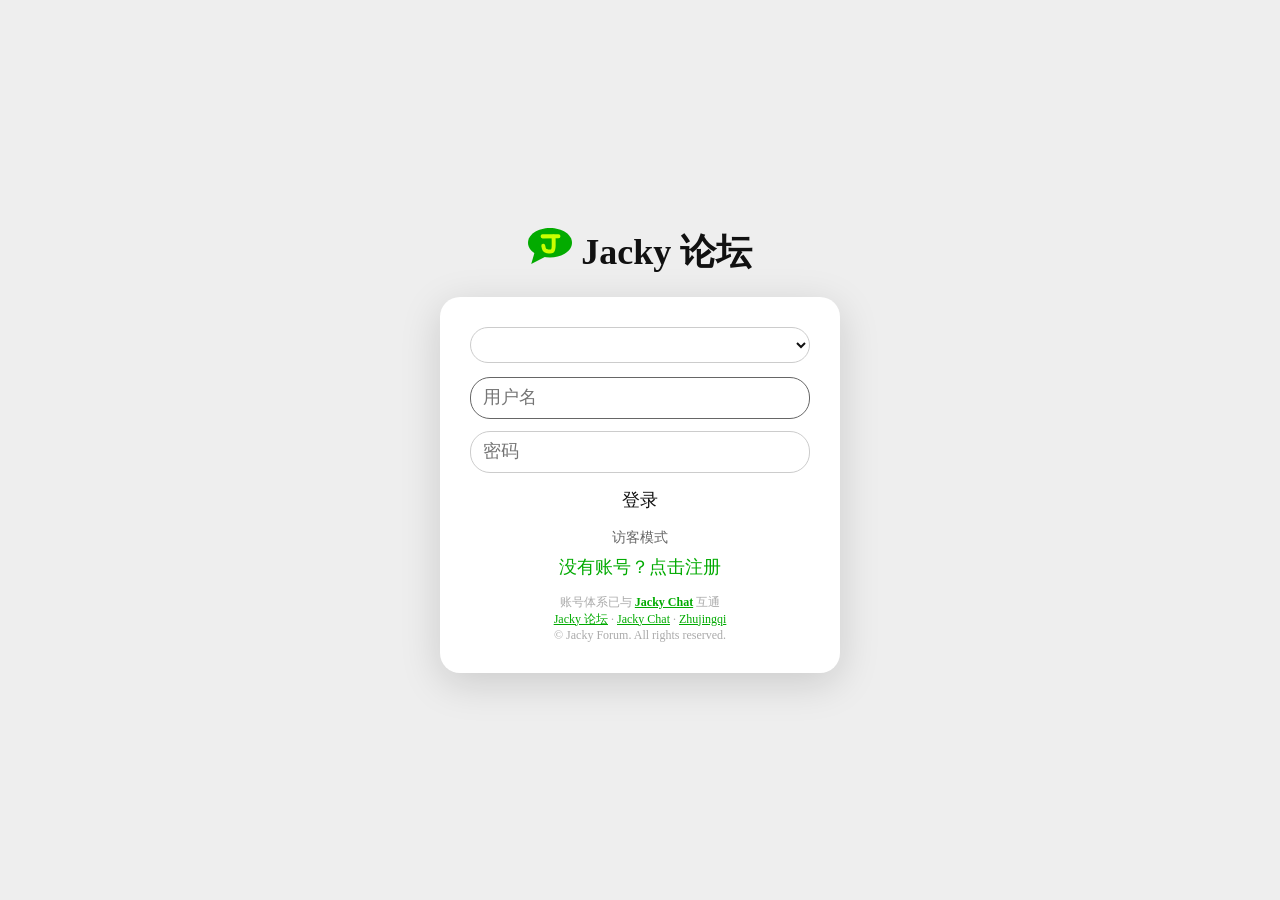
==== commit 85ab3808: "Add post visibility scope feature: scope selector, user groups, badges, API contract" ====
--- a/forum/index.html
+++ b/forum/index.html
@@ -172,6 +172,22 @@
 					</div>
 					<input id="warnText" class="warnText" placeholder="自定义遮罩显示文字（可不填）" maxlength="40">
 				</div>
+				<div class="scopeRow">
+					<div class="scopeLabel" id="scopeTitleLabel">谁可以看</div>
+					<div class="scopeChips" id="scopeChips">
+						<span class="scopeChip active" data-scope="public">公开</span>
+						<span class="scopeChip" data-scope="followers">仅粉丝</span>
+						<span class="scopeChip" data-scope="private">仅自己</span>
+						<span class="scopeChip" data-scope="custom">自定义</span>
+					</div>
+					<div class="scopeCustomPanel" id="scopeCustomPanel">
+						<div class="scopeCustomTabs">
+							<button class="scopeTab active" data-tab="allow" id="scopeAllowTab">允许查看</button>
+							<button class="scopeTab" data-tab="deny" id="scopeDenyTab">禁止查看</button>
+						</div>
+						<div class="scopeCustomContent" id="scopeCustomContent"></div>
+					</div>
+				</div>
 				<div class="postBgRow">
 					<button id="bgBuyBtn" type="button">背景</button>
 				</div>
@@ -325,6 +341,7 @@
 		<script src="js/config.js"></script>
 		<script src="js/content.js"></script>
 		<script src="js/search.js"></script>
+		<script src="js/scope.js"></script>
 		<script src="js/editor.js"></script>
 		<script src="js/auth.js"></script>
 		<script src="js/posts.js"></script>
--- a/forum/style.css
+++ b/forum/style.css
@@ -3028,6 +3028,316 @@
 
 .warnText.show {
 	display: block;
+}
+
+.scopeRow {
+	margin-top: 8px;
+	display: flex;
+	flex-direction: column;
+	gap: 6px;
+}
+
+.scopeLabel {
+	font-size: 13px;
+	color: var(--sub);
+	font-weight: 500;
+}
+
+.scopeChips {
+	display: flex;
+	gap: 6px;
+	flex-wrap: wrap;
+}
+
+.scopeChip {
+	padding: 5px 12px;
+	border-radius: 999px;
+	background: var(--card);
+	border: 1px solid var(--border);
+	cursor: pointer;
+	user-select: none;
+	white-space: nowrap;
+	font-size: 13px;
+	transition: .2s;
+}
+
+.scopeChip:hover {
+	background: var(--green);
+	color: #fff;
+	border-color: var(--green);
+}
+
+.scopeChip.active {
+	background: var(--green);
+	color: #fff;
+	border-color: var(--green);
+}
+
+.scopeCustomPanel {
+	display: none;
+	margin-top: 6px;
+	padding: 10px;
+	border: 1px solid var(--border);
+	border-radius: 12px;
+	background: var(--card);
+}
+
+.scopeCustomPanel.show {
+	display: block;
+}
+
+.scopeCustomTabs {
+	display: flex;
+	gap: 4px;
+	margin-bottom: 10px;
+}
+
+.scopeTab {
+	padding: 5px 12px;
+	border-radius: 8px;
+	background: transparent;
+	border: 1px solid var(--border);
+	cursor: pointer;
+	font-size: 13px;
+	transition: .2s;
+}
+
+.scopeTab.active {
+	background: var(--green);
+	color: #fff;
+	border-color: var(--green);
+}
+
+.scopePickerSection {
+	margin-bottom: 10px;
+}
+
+.scopePickerSection h4 {
+	margin: 0 0 6px;
+	font-size: 13px;
+	color: var(--sub);
+}
+
+.scopePickerChips {
+	display: flex;
+	gap: 6px;
+	flex-wrap: wrap;
+}
+
+.scopeGroupChip {
+	padding: 4px 10px;
+	border-radius: 999px;
+	background: var(--bg);
+	border: 1px solid var(--border);
+	cursor: pointer;
+	user-select: none;
+	white-space: nowrap;
+	font-size: 12px;
+	transition: .2s;
+}
+
+.scopeGroupChip:hover {
+	border-color: var(--green);
+}
+
+.scopeGroupChip.active {
+	background: var(--green);
+	color: #fff;
+	border-color: var(--green);
+}
+
+.scopePickerSearch input {
+	width: 100%;
+	height: 34px;
+	font-size: 13px;
+	box-sizing: border-box;
+}
+
+.scopePickerList {
+	max-height: 120px;
+	overflow-y: auto;
+	display: flex;
+	flex-direction: column;
+	gap: 2px;
+}
+
+.scopePickerUser {
+	display: flex;
+	align-items: center;
+	gap: 8px;
+	padding: 4px 8px;
+	border-radius: 8px;
+	cursor: pointer;
+	font-size: 13px;
+	transition: .15s;
+}
+
+.scopePickerUser:hover {
+	background: var(--bg);
+}
+
+.scopePickerUser.selected {
+	background: rgba(0,170,0,.1);
+	color: var(--green);
+}
+
+.scopePickerSelected {
+	display: flex;
+	flex-wrap: wrap;
+	gap: 4px;
+	margin-top: 6px;
+}
+
+.scopePickerSelectedLabel {
+	font-size: 12px;
+	color: var(--sub);
+	width: 100%;
+}
+
+.scopeSelectedTag {
+	display: inline-flex;
+	align-items: center;
+	gap: 4px;
+	padding: 2px 8px;
+	border-radius: 999px;
+	background: var(--green);
+	color: #fff;
+	font-size: 12px;
+}
+
+.scopeSelectedRemove {
+	background: none;
+	border: none;
+	color: #fff;
+	cursor: pointer;
+	font-size: 14px;
+	padding: 0 2px;
+	line-height: 1;
+}
+
+.scopePickerEmpty {
+	font-size: 13px;
+	color: var(--sub);
+	font-style: italic;
+}
+
+.scopeBtn {
+	padding: 8px 20px;
+	border-radius: 20px;
+	border: none;
+	background: var(--green);
+	color: #fff;
+	font-size: 14px;
+	cursor: pointer;
+	transition: .2s;
+}
+
+.scopeBtn:hover {
+	opacity: .85;
+}
+
+.scopeBadge {
+	display: inline-flex;
+	align-items: center;
+	padding: 1px 7px;
+	border-radius: 999px;
+	font-size: 11px;
+	vertical-align: middle;
+	margin-left: 4px;
+	white-space: nowrap;
+}
+
+.scopeBadge-followers {
+	background: rgba(0,170,0,.12);
+	color: #0a0;
+}
+
+.scopeBadge-private {
+	background: rgba(200,160,0,.12);
+	color: #a80;
+}
+
+.scopeBadge-custom {
+	background: rgba(100,100,255,.12);
+	color: #66f;
+}
+
+.groupManagerList {
+	max-height: 300px;
+	overflow-y: auto;
+}
+
+.groupManagerRow {
+	display: flex;
+	justify-content: space-between;
+	align-items: center;
+	padding: 8px 10px;
+	border-bottom: 1px solid var(--border);
+}
+
+.groupManagerRow:last-child {
+	border-bottom: none;
+}
+
+.groupManagerInfo {
+	display: flex;
+	flex-direction: column;
+	gap: 2px;
+}
+
+.groupManagerName {
+	font-weight: 600;
+	font-size: 14px;
+}
+
+.groupManagerCount {
+	font-size: 12px;
+	color: var(--sub);
+}
+
+.groupManagerActions {
+	display: flex;
+	gap: 6px;
+}
+
+.groupManagerEdit,
+.groupManagerDel {
+	padding: 4px 10px;
+	border-radius: 8px;
+	border: 1px solid var(--border);
+	background: var(--card);
+	cursor: pointer;
+	font-size: 12px;
+	transition: .2s;
+}
+
+.groupManagerEdit:hover {
+	border-color: var(--green);
+	color: var(--green);
+}
+
+.groupManagerDel:hover {
+	border-color: #e74c3c;
+	color: #e74c3c;
+}
+
+.groupEditorMembers {
+	margin-top: 10px;
+}
+
+.groupMemberList {
+	max-height: 100px;
+	overflow-y: auto;
+	display: flex;
+	flex-direction: column;
+	gap: 2px;
+}
+
+.groupMemberSelected {
+	display: flex;
+	flex-wrap: wrap;
+	gap: 4px;
+	margin-top: 6px;
 }
 
 .voteWhoRow {
@@ -4444,6 +4754,7 @@
 html.watch #editorPage #editorEmojiBtn,
 html.watch #editorPage #customTag,
 html.watch #editorPage .sensitiveWrap,
+html.watch #editorPage .scopeRow,
 html.watch #editorPage .postBgRow {
 	display: none !important;
 }
